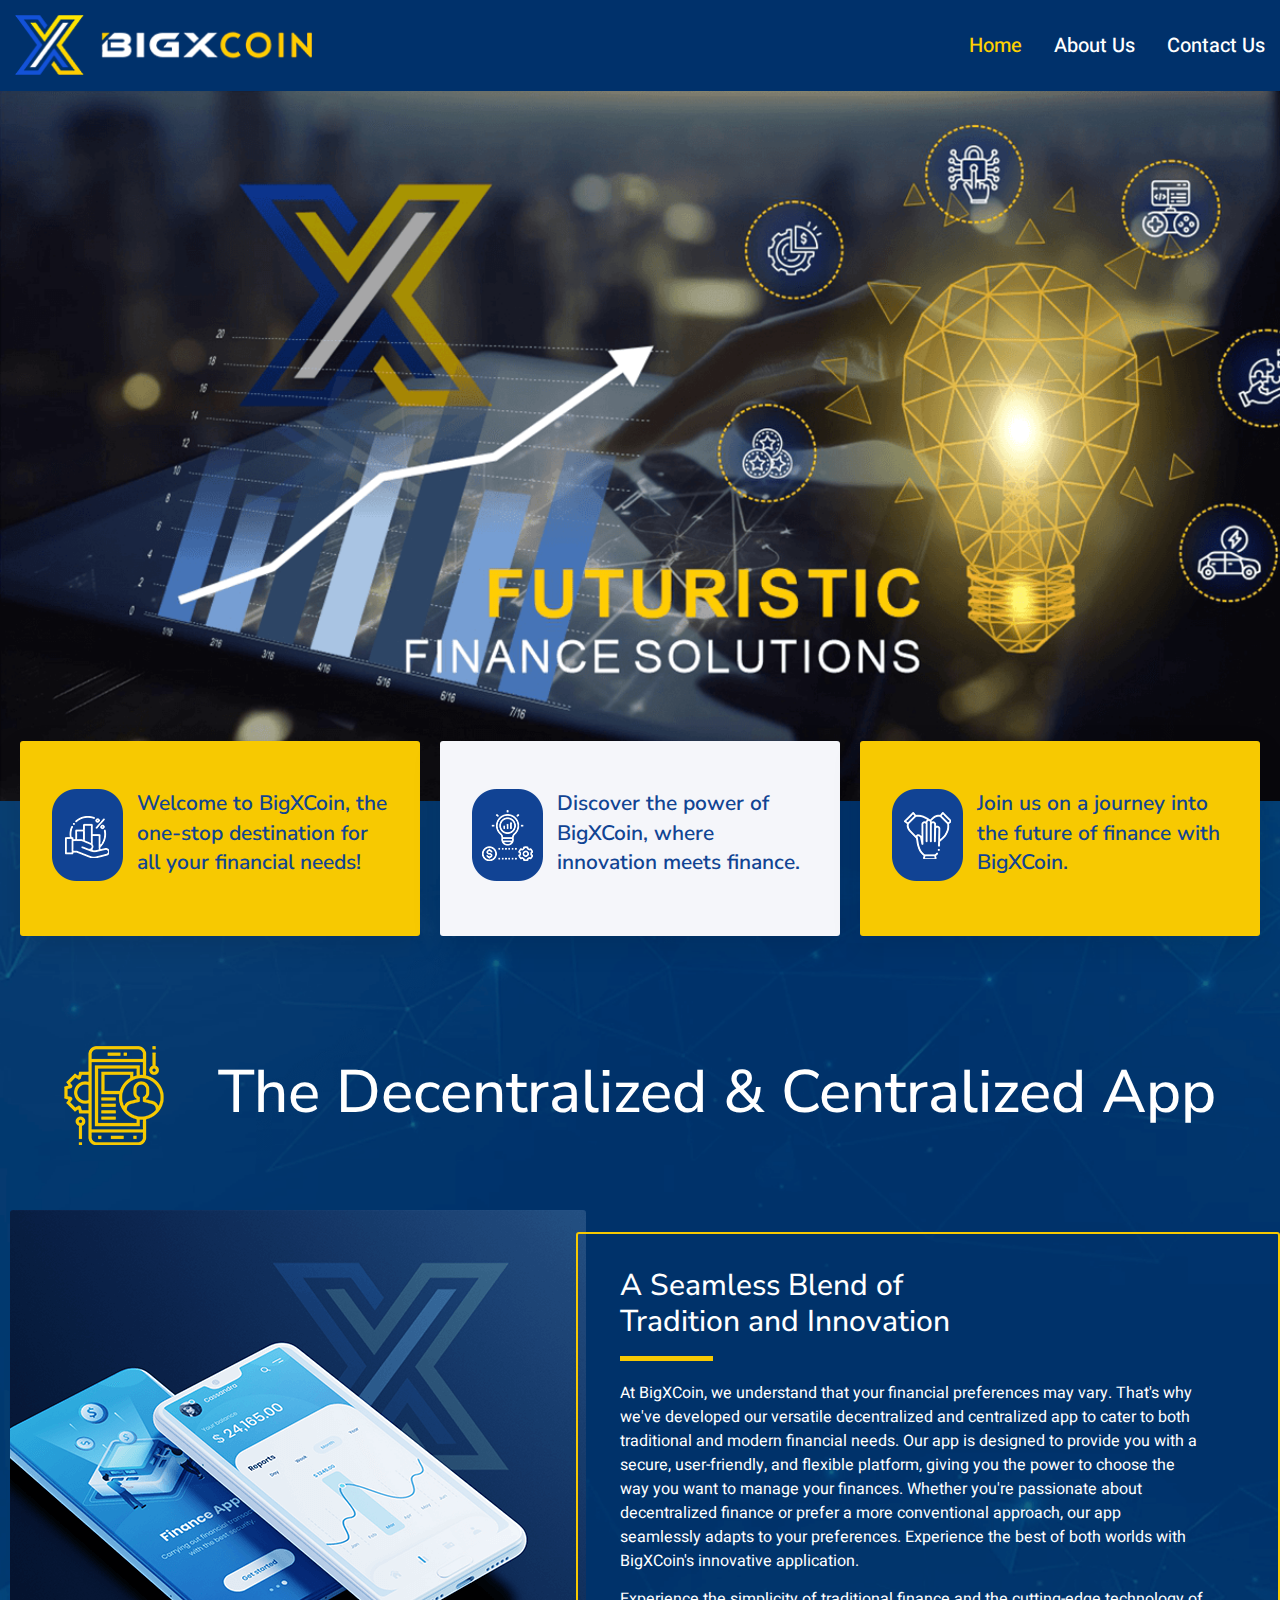
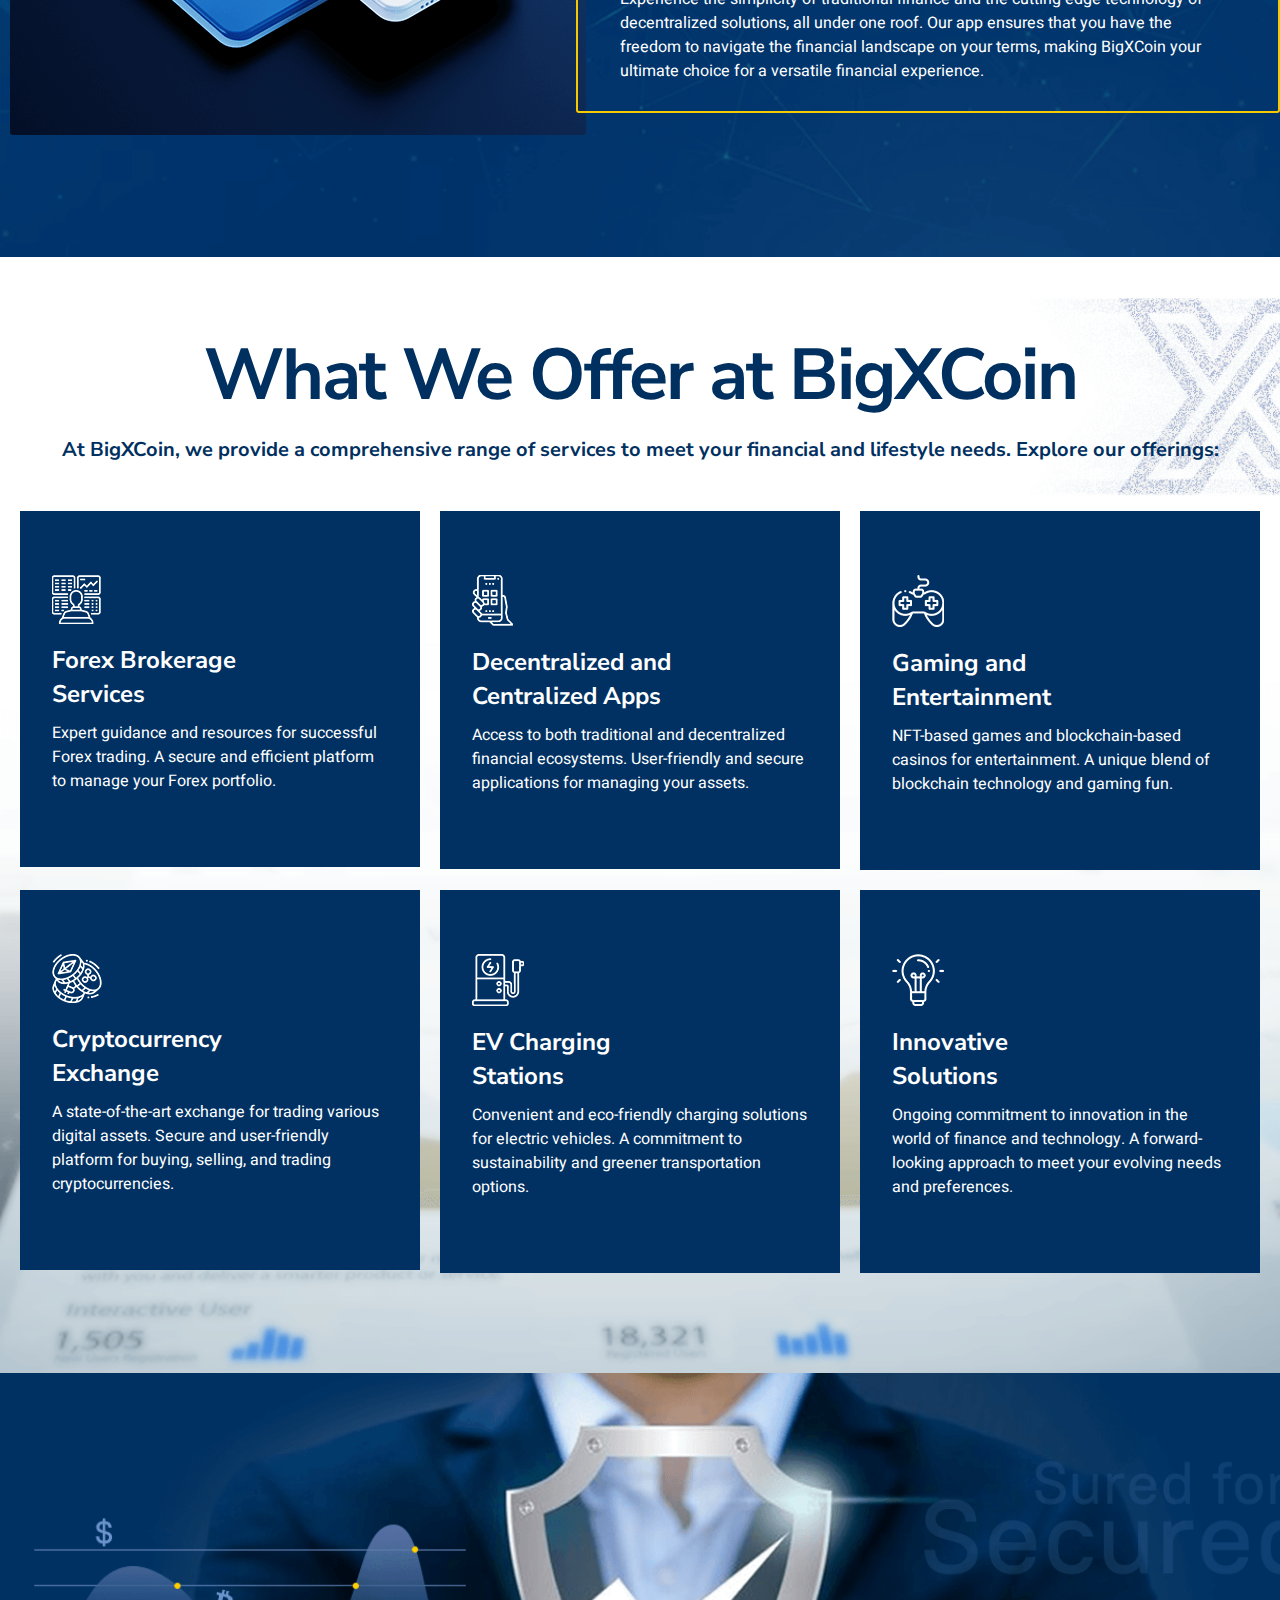
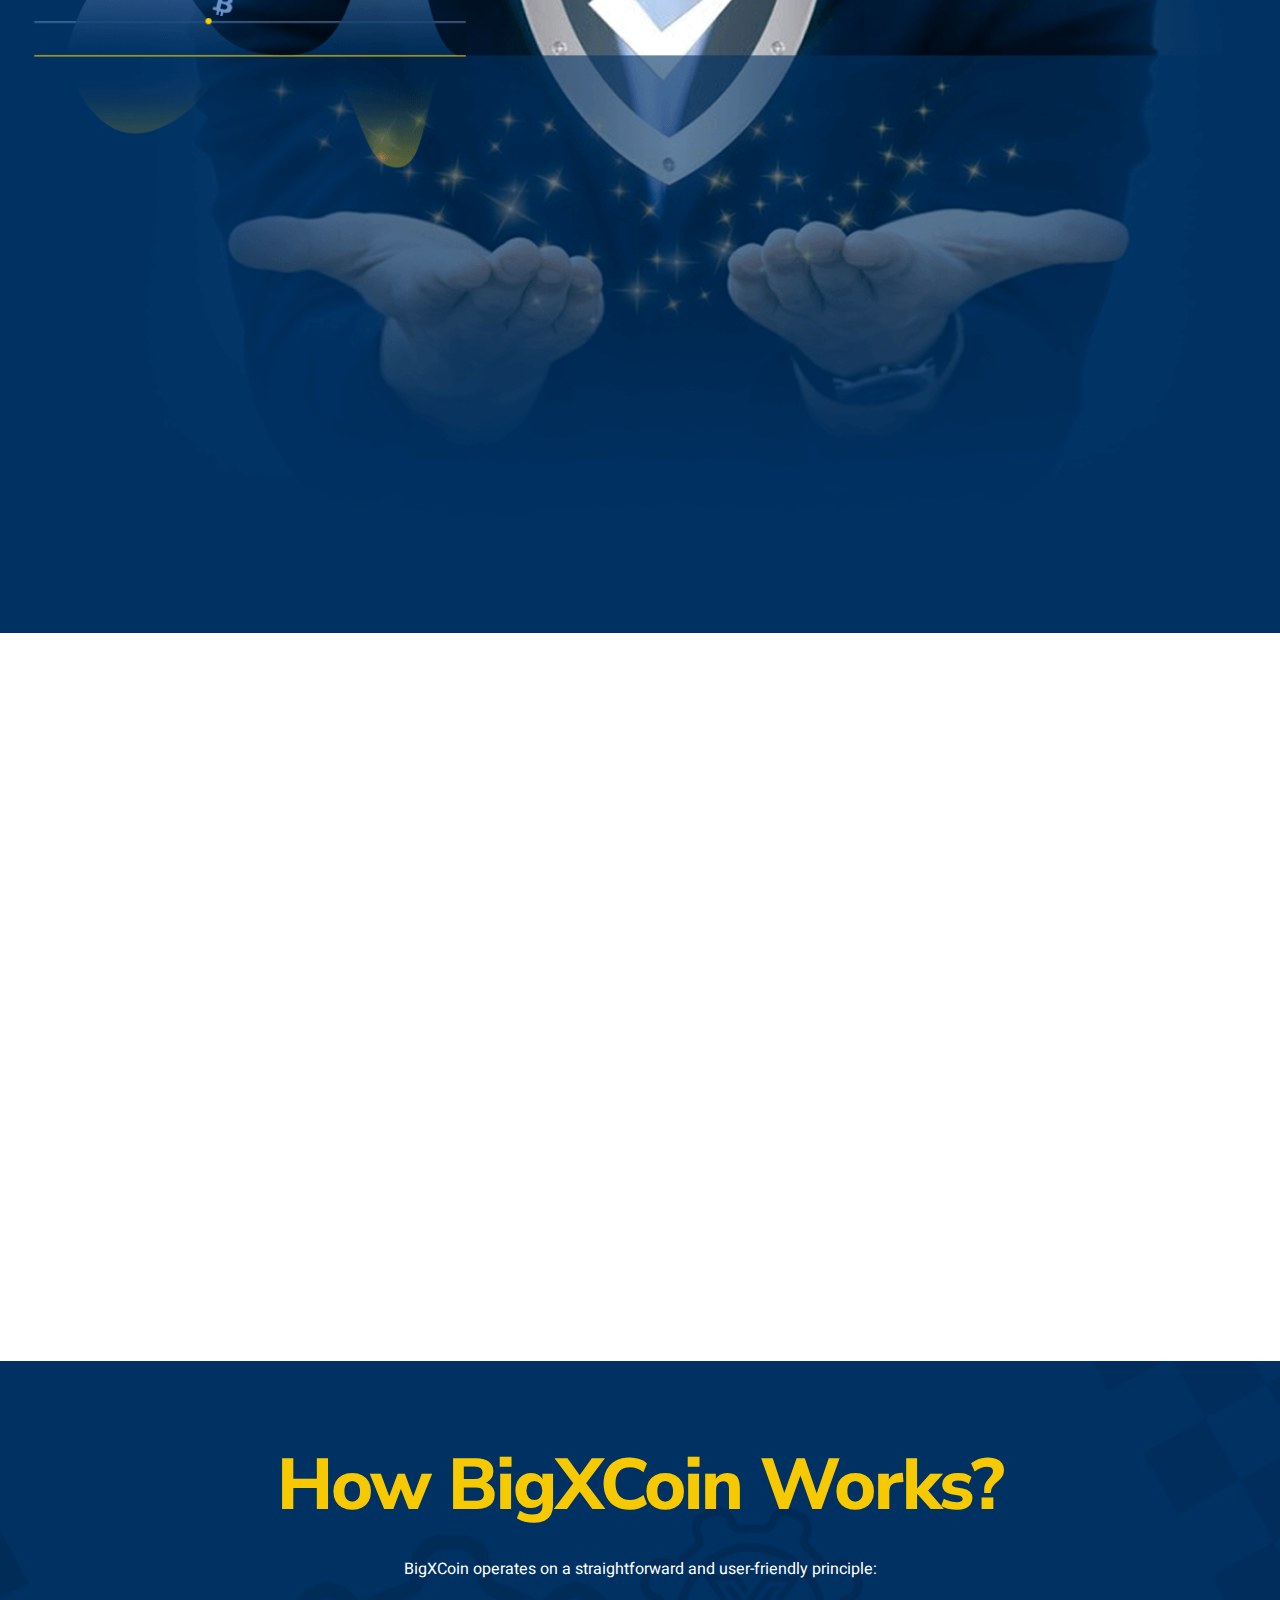
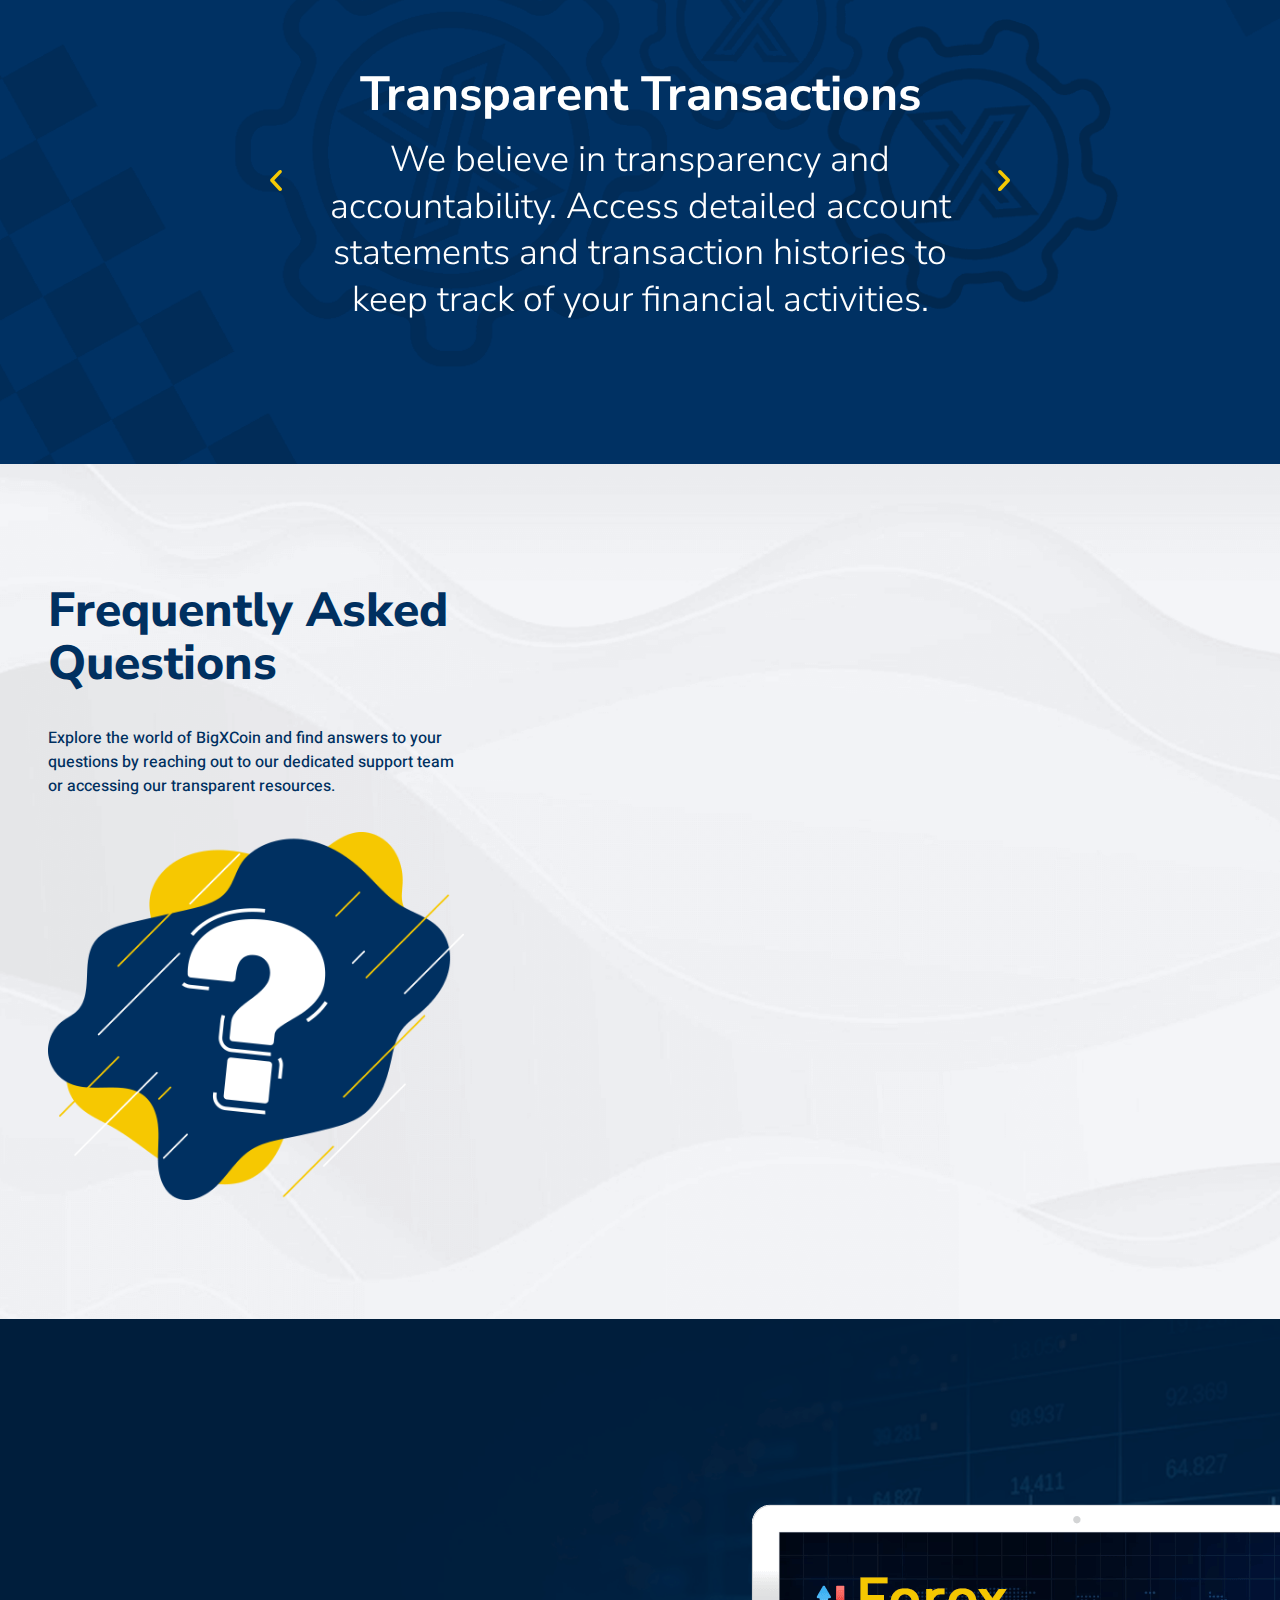
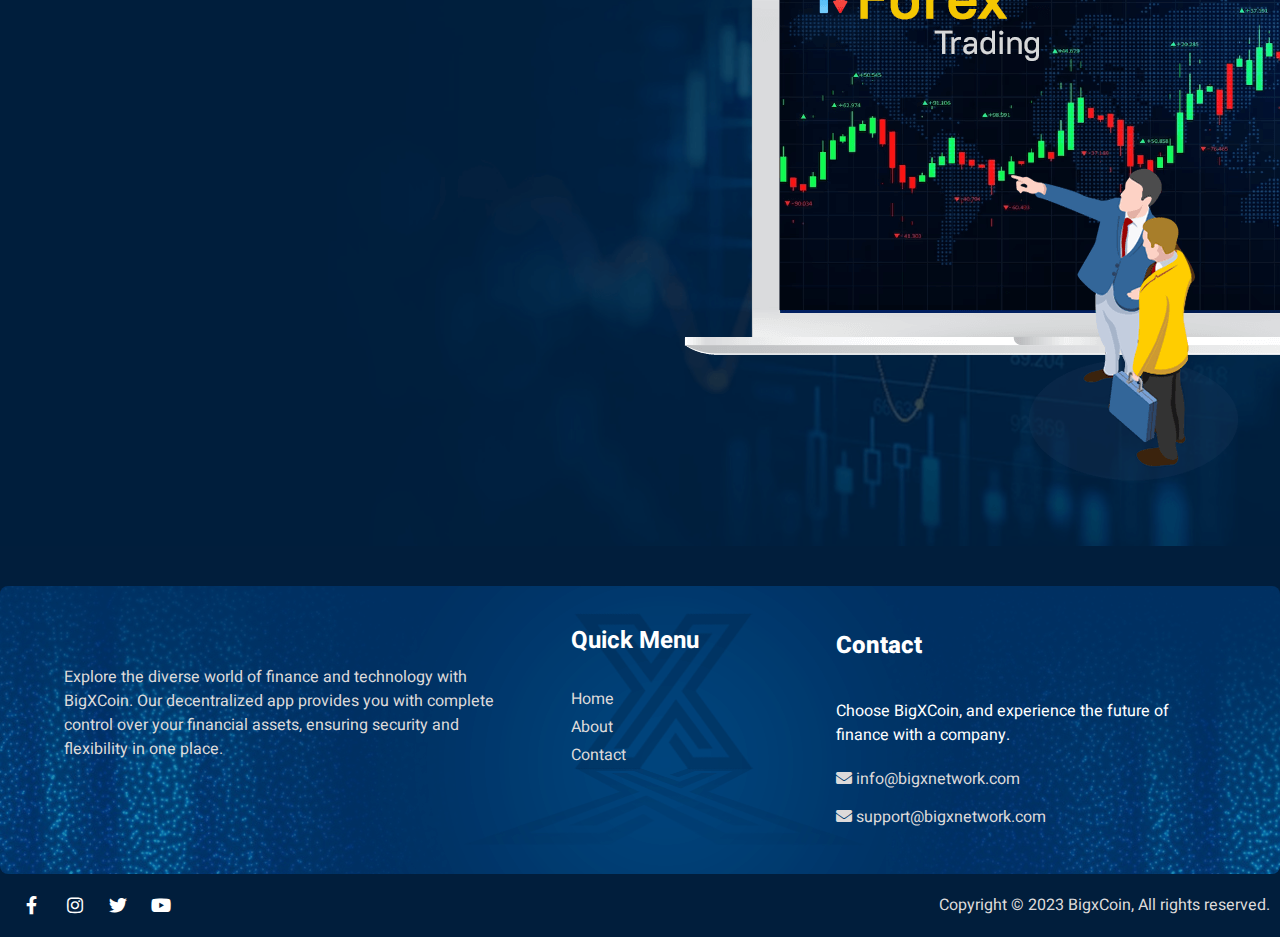
==== index.html @ 830b2a29 "first commit" ====
<!doctype html>
<html lang="en-US">

<meta http-equiv="content-type" content="text/html;charset=UTF-8" />

<head>
	<meta charset="UTF-8">
	<meta name="viewport" content="width=device-width, initial-scale=1">
	<link rel="profile" href="https://gmpg.org/xfn/11">
	<title>Homepage &#8211; BigxCoin</title>
	<meta name='robots' content='max-image-preview:large' />
	<link rel="alternate" type="application/rss+xml" title="BigxCoin &raquo; Feed" href="../../feed/index.html" />
	<link rel="alternate" type="application/rss+xml" title="BigxCoin &raquo; Comments Feed"
		href="../../comments/feed/index.html" />
	<link rel="stylesheet" href="https://cdnjs.cloudflare.com/ajax/libs/font-awesome/6.4.2/css/all.min.css">
	<script type="text/javascript">
		window._wpemojiSettings = { "baseUrl": "https:\/\/s.w.org\/images\/core\/emoji\/14.0.0\/72x72\/", "ext": ".png", "svgUrl": "https:\/\/s.w.org\/images\/core\/emoji\/14.0.0\/svg\/", "svgExt": ".svg", "source": { "concatemoji": "https:\/\/show.moxcreative.com\/virtuozo\/wp-includes\/js\/wp-emoji-release.min.js?ver=6.3.2" } };
		/*! This file is auto-generated */
		!function (i, n) { var o, s, e; function c(e) { try { var t = { supportTests: e, timestamp: (new Date).valueOf() }; sessionStorage.setItem(o, JSON.stringify(t)) } catch (e) { } } function p(e, t, n) { e.clearRect(0, 0, e.canvas.width, e.canvas.height), e.fillText(t, 0, 0); var t = new Uint32Array(e.getImageData(0, 0, e.canvas.width, e.canvas.height).data), r = (e.clearRect(0, 0, e.canvas.width, e.canvas.height), e.fillText(n, 0, 0), new Uint32Array(e.getImageData(0, 0, e.canvas.width, e.canvas.height).data)); return t.every(function (e, t) { return e === r[t] }) } function u(e, t, n) { switch (t) { case "flag": return n(e, "\ud83c\udff3\ufe0f\u200d\u26a7\ufe0f", "\ud83c\udff3\ufe0f\u200b\u26a7\ufe0f") ? !1 : !n(e, "\ud83c\uddfa\ud83c\uddf3", "\ud83c\uddfa\u200b\ud83c\uddf3") && !n(e, "\ud83c\udff4\udb40\udc67\udb40\udc62\udb40\udc65\udb40\udc6e\udb40\udc67\udb40\udc7f", "\ud83c\udff4\u200b\udb40\udc67\u200b\udb40\udc62\u200b\udb40\udc65\u200b\udb40\udc6e\u200b\udb40\udc67\u200b\udb40\udc7f"); case "emoji": return !n(e, "\ud83e\udef1\ud83c\udffb\u200d\ud83e\udef2\ud83c\udfff", "\ud83e\udef1\ud83c\udffb\u200b\ud83e\udef2\ud83c\udfff") }return !1 } function f(e, t, n) { var r = "undefined" != typeof WorkerGlobalScope && self instanceof WorkerGlobalScope ? new OffscreenCanvas(300, 150) : i.createElement("canvas"), a = r.getContext("2d", { willReadFrequently: !0 }), o = (a.textBaseline = "top", a.font = "600 32px Arial", {}); return e.forEach(function (e) { o[e] = t(a, e, n) }), o } function t(e) { var t = i.createElement("script"); t.src = e, t.defer = !0, i.head.appendChild(t) } "undefined" != typeof Promise && (o = "wpEmojiSettingsSupports", s = ["flag", "emoji"], n.supports = { everything: !0, everythingExceptFlag: !0 }, e = new Promise(function (e) { i.addEventListener("DOMContentLoaded", e, { once: !0 }) }), new Promise(function (t) { var n = function () { try { var e = JSON.parse(sessionStorage.getItem(o)); if ("object" == typeof e && "number" == typeof e.timestamp && (new Date).valueOf() < e.timestamp + 604800 && "object" == typeof e.supportTests) return e.supportTests } catch (e) { } return null }(); if (!n) { if ("undefined" != typeof Worker && "undefined" != typeof OffscreenCanvas && "undefined" != typeof URL && URL.createObjectURL && "undefined" != typeof Blob) try { var e = "postMessage(" + f.toString() + "(" + [JSON.stringify(s), u.toString(), p.toString()].join(",") + "));", r = new Blob([e], { type: "text/javascript" }), a = new Worker(URL.createObjectURL(r), { name: "wpTestEmojiSupports" }); return void (a.onmessage = function (e) { c(n = e.data), a.terminate(), t(n) }) } catch (e) { } c(n = f(s, u, p)) } t(n) }).then(function (e) { for (var t in e) n.supports[t] = e[t], n.supports.everything = n.supports.everything && n.supports[t], "flag" !== t && (n.supports.everythingExceptFlag = n.supports.everythingExceptFlag && n.supports[t]); n.supports.everythingExceptFlag = n.supports.everythingExceptFlag && !n.supports.flag, n.DOMReady = !1, n.readyCallback = function () { n.DOMReady = !0 } }).then(function () { return e }).then(function () { var e; n.supports.everything || (n.readyCallback(), (e = n.source || {}).concatemoji ? t(e.concatemoji) : e.wpemoji && e.twemoji && (t(e.twemoji), t(e.wpemoji))) })) }((window, document), window._wpemojiSettings);
	</script>
	<style type="text/css">
		img.wp-smiley,
		img.emoji {
			display: inline !important;
			border: none !important;
			box-shadow: none !important;
			height: 1em !important;
			width: 1em !important;
			margin: 0 0.07em !important;
			vertical-align: -0.1em !important;
			background: none !important;
			padding: 0 !important;
		}
	</style>
	<link rel='stylesheet' id='bdt-uikit-css'
		href='../../wp-content/plugins/bdthemes-element-pack-lite/assets/css/bdt-uikit2916.css?ver=3.13.1'
		type='text/css' media='all' />
	<link rel='stylesheet' id='ep-helper-css'
		href='../../wp-content/plugins/bdthemes-element-pack-lite/assets/css/ep-helper972f.css?ver=5.0.1'
		type='text/css' media='all' />
	<link rel='stylesheet' id='prime-slider-site-css'
		href='../../wp-content/plugins/bdthemes-prime-slider-lite/assets/css/prime-slider-site3c55.css?ver=3.10.3'
		type='text/css' media='all' />
	<link rel='stylesheet' id='premium-addons-css'
		href='../../wp-content/plugins/premium-addons-for-elementor/assets/frontend/min-css/premium-addons.minc85f.css?ver=4.10.11'
		type='text/css' media='all' />
	<link rel='stylesheet' id='wp-block-library-css'
		href='../../wp-includes/css/dist/block-library/style.mine35d.css?ver=6.3.2' type='text/css' media='all' />
	<style id='classic-theme-styles-inline-css' type='text/css'>
		/*! This file is auto-generated */
		.wp-block-button__link {
			color: #fff;
			background-color: #32373c;
			border-radius: 9999px;
			box-shadow: none;
			text-decoration: none;
			padding: calc(.667em + 2px) calc(1.333em + 2px);
			font-size: 1.125em
		}

		.wp-block-file__button {
			background: #32373c;
			color: #fff;
			text-decoration: none
		}
	</style>
	<style id='global-styles-inline-css' type='text/css'>
		body {
			--wp--preset--color--black: #000000;
			--wp--preset--color--cyan-bluish-gray: #abb8c3;
			--wp--preset--color--white: #ffffff;
			--wp--preset--color--pale-pink: #f78da7;
			--wp--preset--color--vivid-red: #cf2e2e;
			--wp--preset--color--luminous-vivid-orange: #ff6900;
			--wp--preset--color--luminous-vivid-amber: #fcb900;
			--wp--preset--color--light-green-cyan: #7bdcb5;
			--wp--preset--color--vivid-green-cyan: #00d084;
			--wp--preset--color--pale-cyan-blue: #8ed1fc;
			--wp--preset--color--vivid-cyan-blue: #0693e3;
			--wp--preset--color--vivid-purple: #9b51e0;
			--wp--preset--gradient--vivid-cyan-blue-to-vivid-purple: linear-gradient(135deg, rgba(6, 147, 227, 1) 0%, rgb(155, 81, 224) 100%);
			--wp--preset--gradient--light-green-cyan-to-vivid-green-cyan: linear-gradient(135deg, rgb(122, 220, 180) 0%, rgb(0, 208, 130) 100%);
			--wp--preset--gradient--luminous-vivid-amber-to-luminous-vivid-orange: linear-gradient(135deg, rgba(252, 185, 0, 1) 0%, rgba(255, 105, 0, 1) 100%);
			--wp--preset--gradient--luminous-vivid-orange-to-vivid-red: linear-gradient(135deg, rgba(255, 105, 0, 1) 0%, rgb(207, 46, 46) 100%);
			--wp--preset--gradient--very-light-gray-to-cyan-bluish-gray: linear-gradient(135deg, rgb(238, 238, 238) 0%, rgb(169, 184, 195) 100%);
			--wp--preset--gradient--cool-to-warm-spectrum: linear-gradient(135deg, rgb(74, 234, 220) 0%, rgb(151, 120, 209) 20%, rgb(207, 42, 186) 40%, rgb(238, 44, 130) 60%, rgb(251, 105, 98) 80%, rgb(254, 248, 76) 100%);
			--wp--preset--gradient--blush-light-purple: linear-gradient(135deg, rgb(255, 206, 236) 0%, rgb(152, 150, 240) 100%);
			--wp--preset--gradient--blush-bordeaux: linear-gradient(135deg, rgb(254, 205, 165) 0%, rgb(254, 45, 45) 50%, rgb(107, 0, 62) 100%);
			--wp--preset--gradient--luminous-dusk: linear-gradient(135deg, rgb(255, 203, 112) 0%, rgb(199, 81, 192) 50%, rgb(65, 88, 208) 100%);
			--wp--preset--gradient--pale-ocean: linear-gradient(135deg, rgb(255, 245, 203) 0%, rgb(182, 227, 212) 50%, rgb(51, 167, 181) 100%);
			--wp--preset--gradient--electric-grass: linear-gradient(135deg, rgb(202, 248, 128) 0%, rgb(113, 206, 126) 100%);
			--wp--preset--gradient--midnight: linear-gradient(135deg, rgb(2, 3, 129) 0%, rgb(40, 116, 252) 100%);
			--wp--preset--font-size--small: 13px;
			--wp--preset--font-size--medium: 20px;
			--wp--preset--font-size--large: 36px;
			--wp--preset--font-size--x-large: 42px;
			--wp--preset--spacing--20: 0.44rem;
			--wp--preset--spacing--30: 0.67rem;
			--wp--preset--spacing--40: 1rem;
			--wp--preset--spacing--50: 1.5rem;
			--wp--preset--spacing--60: 2.25rem;
			--wp--preset--spacing--70: 3.38rem;
			--wp--preset--spacing--80: 5.06rem;
			--wp--preset--shadow--natural: 6px 6px 9px rgba(0, 0, 0, 0.2);
			--wp--preset--shadow--deep: 12px 12px 50px rgba(0, 0, 0, 0.4);
			--wp--preset--shadow--sharp: 6px 6px 0px rgba(0, 0, 0, 0.2);
			--wp--preset--shadow--outlined: 6px 6px 0px -3px rgba(255, 255, 255, 1), 6px 6px rgba(0, 0, 0, 1);
			--wp--preset--shadow--crisp: 6px 6px 0px rgba(0, 0, 0, 1);
		}

		:where(.is-layout-flex) {
			gap: 0.5em;
		}

		:where(.is-layout-grid) {
			gap: 0.5em;
		}

		body .is-layout-flow>.alignleft {
			float: left;
			margin-inline-start: 0;
			margin-inline-end: 2em;
		}

		body .is-layout-flow>.alignright {
			float: right;
			margin-inline-start: 2em;
			margin-inline-end: 0;
		}

		body .is-layout-flow>.aligncenter {
			margin-left: auto !important;
			margin-right: auto !important;
		}

		body .is-layout-constrained>.alignleft {
			float: left;
			margin-inline-start: 0;
			margin-inline-end: 2em;
		}

		body .is-layout-constrained>.alignright {
			float: right;
			margin-inline-start: 2em;
			margin-inline-end: 0;
		}

		body .is-layout-constrained>.aligncenter {
			margin-left: auto !important;
			margin-right: auto !important;
		}

		body .is-layout-constrained> :where(:not(.alignleft):not(.alignright):not(.alignfull)) {
			max-width: var(--wp--style--global--content-size);
			margin-left: auto !important;
			margin-right: auto !important;
		}

		body .is-layout-constrained>.alignwide {
			max-width: var(--wp--style--global--wide-size);
		}

		body .is-layout-flex {
			display: flex;
		}

		body .is-layout-flex {
			flex-wrap: wrap;
			align-items: center;
		}

		body .is-layout-flex>* {
			margin: 0;
		}

		body .is-layout-grid {
			display: grid;
		}

		body .is-layout-grid>* {
			margin: 0;
		}

		:where(.wp-block-columns.is-layout-flex) {
			gap: 2em;
		}

		:where(.wp-block-columns.is-layout-grid) {
			gap: 2em;
		}

		:where(.wp-block-post-template.is-layout-flex) {
			gap: 1.25em;
		}

		:where(.wp-block-post-template.is-layout-grid) {
			gap: 1.25em;
		}

		.has-black-color {
			color: var(--wp--preset--color--black) !important;
		}

		.has-cyan-bluish-gray-color {
			color: var(--wp--preset--color--cyan-bluish-gray) !important;
		}

		.has-white-color {
			color: var(--wp--preset--color--white) !important;
		}

		.has-pale-pink-color {
			color: var(--wp--preset--color--pale-pink) !important;
		}

		.has-vivid-red-color {
			color: var(--wp--preset--color--vivid-red) !important;
		}

		.has-luminous-vivid-orange-color {
			color: var(--wp--preset--color--luminous-vivid-orange) !important;
		}

		.has-luminous-vivid-amber-color {
			color: var(--wp--preset--color--luminous-vivid-amber) !important;
		}

		.has-light-green-cyan-color {
			color: var(--wp--preset--color--light-green-cyan) !important;
		}

		.has-vivid-green-cyan-color {
			color: var(--wp--preset--color--vivid-green-cyan) !important;
		}

		.has-pale-cyan-blue-color {
			color: var(--wp--preset--color--pale-cyan-blue) !important;
		}

		.has-vivid-cyan-blue-color {
			color: var(--wp--preset--color--vivid-cyan-blue) !important;
		}

		.has-vivid-purple-color {
			color: var(--wp--preset--color--vivid-purple) !important;
		}

		.has-black-background-color {
			background-color: var(--wp--preset--color--black) !important;
		}

		.has-cyan-bluish-gray-background-color {
			background-color: var(--wp--preset--color--cyan-bluish-gray) !important;
		}

		.has-white-background-color {
			background-color: var(--wp--preset--color--white) !important;
		}

		.has-pale-pink-background-color {
			background-color: var(--wp--preset--color--pale-pink) !important;
		}

		.has-vivid-red-background-color {
			background-color: var(--wp--preset--color--vivid-red) !important;
		}

		.has-luminous-vivid-orange-background-color {
			background-color: var(--wp--preset--color--luminous-vivid-orange) !important;
		}

		.has-luminous-vivid-amber-background-color {
			background-color: var(--wp--preset--color--luminous-vivid-amber) !important;
		}

		.has-light-green-cyan-background-color {
			background-color: var(--wp--preset--color--light-green-cyan) !important;
		}

		.has-vivid-green-cyan-background-color {
			background-color: var(--wp--preset--color--vivid-green-cyan) !important;
		}

		.has-pale-cyan-blue-background-color {
			background-color: var(--wp--preset--color--pale-cyan-blue) !important;
		}

		.has-vivid-cyan-blue-background-color {
			background-color: var(--wp--preset--color--vivid-cyan-blue) !important;
		}

		.has-vivid-purple-background-color {
			background-color: var(--wp--preset--color--vivid-purple) !important;
		}

		.has-black-border-color {
			border-color: var(--wp--preset--color--black) !important;
		}

		.has-cyan-bluish-gray-border-color {
			border-color: var(--wp--preset--color--cyan-bluish-gray) !important;
		}

		.has-white-border-color {
			border-color: var(--wp--preset--color--white) !important;
		}

		.has-pale-pink-border-color {
			border-color: var(--wp--preset--color--pale-pink) !important;
		}

		.has-vivid-red-border-color {
			border-color: var(--wp--preset--color--vivid-red) !important;
		}

		.has-luminous-vivid-orange-border-color {
			border-color: var(--wp--preset--color--luminous-vivid-orange) !important;
		}

		.has-luminous-vivid-amber-border-color {
			border-color: var(--wp--preset--color--luminous-vivid-amber) !important;
		}

		.has-light-green-cyan-border-color {
			border-color: var(--wp--preset--color--light-green-cyan) !important;
		}

		.has-vivid-green-cyan-border-color {
			border-color: var(--wp--preset--color--vivid-green-cyan) !important;
		}

		.has-pale-cyan-blue-border-color {
			border-color: var(--wp--preset--color--pale-cyan-blue) !important;
		}

		.has-vivid-cyan-blue-border-color {
			border-color: var(--wp--preset--color--vivid-cyan-blue) !important;
		}

		.has-vivid-purple-border-color {
			border-color: var(--wp--preset--color--vivid-purple) !important;
		}

		.has-vivid-cyan-blue-to-vivid-purple-gradient-background {
			background: var(--wp--preset--gradient--vivid-cyan-blue-to-vivid-purple) !important;
		}

		.has-light-green-cyan-to-vivid-green-cyan-gradient-background {
			background: var(--wp--preset--gradient--light-green-cyan-to-vivid-green-cyan) !important;
		}

		.has-luminous-vivid-amber-to-luminous-vivid-orange-gradient-background {
			background: var(--wp--preset--gradient--luminous-vivid-amber-to-luminous-vivid-orange) !important;
		}

		.has-luminous-vivid-orange-to-vivid-red-gradient-background {
			background: var(--wp--preset--gradient--luminous-vivid-orange-to-vivid-red) !important;
		}

		.has-very-light-gray-to-cyan-bluish-gray-gradient-background {
			background: var(--wp--preset--gradient--very-light-gray-to-cyan-bluish-gray) !important;
		}

		.has-cool-to-warm-spectrum-gradient-background {
			background: var(--wp--preset--gradient--cool-to-warm-spectrum) !important;
		}

		.has-blush-light-purple-gradient-background {
			background: var(--wp--preset--gradient--blush-light-purple) !important;
		}

		.has-blush-bordeaux-gradient-background {
			background: var(--wp--preset--gradient--blush-bordeaux) !important;
		}

		.has-luminous-dusk-gradient-background {
			background: var(--wp--preset--gradient--luminous-dusk) !important;
		}

		.has-pale-ocean-gradient-background {
			background: var(--wp--preset--gradient--pale-ocean) !important;
		}

		.has-electric-grass-gradient-background {
			background: var(--wp--preset--gradient--electric-grass) !important;
		}

		.has-midnight-gradient-background {
			background: var(--wp--preset--gradient--midnight) !important;
		}

		.has-small-font-size {
			font-size: var(--wp--preset--font-size--small) !important;
		}

		.has-medium-font-size {
			font-size: var(--wp--preset--font-size--medium) !important;
		}

		.has-large-font-size {
			font-size: var(--wp--preset--font-size--large) !important;
		}

		.has-x-large-font-size {
			font-size: var(--wp--preset--font-size--x-large) !important;
		}

		.wp-block-navigation a:where(:not(.wp-element-button)) {
			color: inherit;
		}

		:where(.wp-block-post-template.is-layout-flex) {
			gap: 1.25em;
		}

		:where(.wp-block-post-template.is-layout-grid) {
			gap: 1.25em;
		}

		:where(.wp-block-columns.is-layout-flex) {
			gap: 2em;
		}

		:where(.wp-block-columns.is-layout-grid) {
			gap: 2em;
		}

		.wp-block-pullquote {
			font-size: 1.5em;
			line-height: 1.6;
		}
	</style>
	<link rel='stylesheet' id='template-kit-export-css'
		href='../../wp-content/plugins/template-kit-export/public/assets/css/template-kit-export-public.min365c.css?ver=1.0.21'
		type='text/css' media='all' />
	<link rel='stylesheet' id='qi-addons-for-elementor-grid-style-css'
		href='../../wp-content/plugins/qi-addons-for-elementor/assets/css/grid.mine35d.css?ver=6.3.2' type='text/css'
		media='all' />
	<link rel='stylesheet' id='qi-addons-for-elementor-helper-parts-style-css'
		href='../../wp-content/plugins/qi-addons-for-elementor/assets/css/helper-parts.mine35d.css?ver=6.3.2'
		type='text/css' media='all' />
	<link rel='stylesheet' id='qi-addons-for-elementor-style-css'
		href='../../wp-content/plugins/qi-addons-for-elementor/assets/css/main.mine35d.css?ver=6.3.2' type='text/css'
		media='all' />
	<link rel='stylesheet' id='hello-elementor-css'
		href='../../wp-content/themes/hello-elementor/style.min0875.css?ver=2.5.0' type='text/css' media='all' />
	<link rel='stylesheet' id='hello-elementor-theme-style-css'
		href='../../wp-content/themes/hello-elementor/theme.min0875.css?ver=2.5.0' type='text/css' media='all' />
	<link rel='stylesheet' id='elementor-frontend-css'
		href='../../wp-content/plugins/elementor/assets/css/frontend-lite.min6319.css?ver=3.15.2' type='text/css'
		media='all' />
	<link rel='stylesheet' id='elementor-post-19-css'
		href='../../wp-content/uploads/sites/14/elementor/css/post-19d7a5.css?ver=1691699110' type='text/css'
		media='all' />
	<link rel='stylesheet' id='elementor-icons-css'
		href='../../wp-content/plugins/elementor/assets/lib/eicons/css/elementor-icons.mind618.css?ver=5.21.0'
		type='text/css' media='all' />
	<link rel='stylesheet' id='swiper-css'
		href='../../wp-content/plugins/elementor/assets/lib/swiper/css/swiper.min48f5.css?ver=5.3.6' type='text/css'
		media='all' />
	<link rel='stylesheet' id='elementor-pro-css'
		href='../../wp-content/plugins/elementor-pro/assets/css/frontend-lite.min5829.css?ver=3.15.1' type='text/css'
		media='all' />
	<link rel='stylesheet' id='elementor-post-583-css'
		href='../../wp-content/uploads/sites/14/elementor/css/post-5837c00.css?ver=1691694490' type='text/css'
		media='all' />
	<link rel='stylesheet' id='elementor-post-33-css'
		href='../../wp-content/uploads/sites/14/elementor/css/post-337c00.css?ver=1691694490' type='text/css'
		media='all' />
	<link rel='stylesheet' id='elementor-post-51-css'
		href='../../wp-content/uploads/sites/14/elementor/css/post-514cf5.css?ver=1691694491' type='text/css'
		media='all' />
	<link rel='stylesheet' id='elementor-icons-ekiticons-css'
		href='../../wp-content/plugins/elementskit-lite/modules/elementskit-icon-pack/assets/css/ekiticons6e0e.css?ver=3.0.0'
		type='text/css' media='all' />
	<link rel='stylesheet' id='ekit-widget-styles-css'
		href='../../wp-content/plugins/elementskit-lite/widgets/init/assets/css/widget-styles6e0e.css?ver=3.0.0'
		type='text/css' media='all' />
	<link rel='stylesheet' id='ekit-responsive-css'
		href='../../wp-content/plugins/elementskit-lite/widgets/init/assets/css/responsive6e0e.css?ver=3.0.0'
		type='text/css' media='all' />
	<link rel='stylesheet' id='eael-general-css'
		href='../../wp-content/plugins/essential-addons-for-elementor-lite/assets/front-end/css/view/general.mind552.css?ver=5.8.12'
		type='text/css' media='all' />
	<link rel='stylesheet' id='google-fonts-1-css'
		href='https://fonts.googleapis.com/css?family=Roboto%3A100%2C100italic%2C200%2C200italic%2C300%2C300italic%2C400%2C400italic%2C500%2C500italic%2C600%2C600italic%2C700%2C700italic%2C800%2C800italic%2C900%2C900italic%7CRoboto+Slab%3A100%2C100italic%2C200%2C200italic%2C300%2C300italic%2C400%2C400italic%2C500%2C500italic%2C600%2C600italic%2C700%2C700italic%2C800%2C800italic%2C900%2C900italic%7CHeebo%3A100%2C100italic%2C200%2C200italic%2C300%2C300italic%2C400%2C400italic%2C500%2C500italic%2C600%2C600italic%2C700%2C700italic%2C800%2C800italic%2C900%2C900italic%7CNunito+Sans%3A100%2C100italic%2C200%2C200italic%2C300%2C300italic%2C400%2C400italic%2C500%2C500italic%2C600%2C600italic%2C700%2C700italic%2C800%2C800italic%2C900%2C900italic&amp;display=auto&amp;ver=6.3.2'
		type='text/css' media='all' />
	<link rel='stylesheet' id='elementor-icons-shared-0-css'
		href='../../wp-content/plugins/elementor/assets/lib/font-awesome/css/fontawesome.min52d5.css?ver=5.15.3'
		type='text/css' media='all' />
	<link rel='stylesheet' id='elementor-icons-fa-solid-css'
		href='../../wp-content/plugins/elementor/assets/lib/font-awesome/css/solid.min52d5.css?ver=5.15.3'
		type='text/css' media='all' />
	<link rel='stylesheet' id='elementor-icons-fa-brands-css'
		href='../../wp-content/plugins/elementor/assets/lib/font-awesome/css/brands.min52d5.css?ver=5.15.3'
		type='text/css' media='all' />
	<link rel='stylesheet' id='elementor-icons-fa-regular-css'
		href='../../wp-content/plugins/elementor/assets/lib/font-awesome/css/regular.min52d5.css?ver=5.15.3'
		type='text/css' media='all' />
	<link rel="preconnect" href="https://fonts.gstatic.com/" crossorigin>
	<script type='text/javascript' src='../../wp-includes/js/jquery/jquery.min3088.js?ver=3.7.0'
		id='jquery-core-js'></script>
	<script type='text/javascript' src='../../wp-includes/js/jquery/jquery-migrate.min5589.js?ver=3.4.1'
		id='jquery-migrate-js'></script>
	<script type='text/javascript'
		src='../../wp-content/plugins/template-kit-export/public/assets/js/template-kit-export-public.min365c.js?ver=1.0.21'
		id='template-kit-export-js'></script>
	<link rel="https://api.w.org/" href="../../wp-json/index.html" />
	<link rel="EditURI" type="application/rsd+xml" title="RSD" href="../../xmlrpc0db0.php?rsd" />
	<meta name="generator" content="WordPress 6.3.2" />
	<link rel="canonical" href="index.html" />
	<link rel='shortlink' href='../../index61a9.html?p=583' />
	<link rel="alternate" type="application/json+oembed"
		href="../../wp-json/oembed/1.0/embed1e1b.json?url=https%3A%2F%2Fshow.moxcreative.com%2Fvirtuozo%2Ftemplate-kit%2Fhomepage%2F" />
	<link rel="alternate" type="text/xml+oembed"
		href="../../wp-json/oembed/1.0/embedf457?url=https%3A%2F%2Fshow.moxcreative.com%2Fvirtuozo%2Ftemplate-kit%2Fhomepage%2F&amp;format=xml" />
	<meta name="generator"
		content="Elementor 3.15.2; features: e_dom_optimization, e_optimized_assets_loading, e_optimized_css_loading, additional_custom_breakpoints; settings: css_print_method-external, google_font-enabled, font_display-auto">
</head>

<body
	class="envato_tk_templates-template envato_tk_templates-template-elementor_header_footer single single-envato_tk_templates postid-583 qodef-qi--no-touch qi-addons-for-elementor-1.6.3 elementor-default elementor-template-full-width elementor-kit-19 elementor-page elementor-page-583">

	<div data-elementor-type="header" data-elementor-id="33" class="elementor elementor-33 elementor-location-header"
		data-elementor-post-type="elementor_library">
		<section
			class="elementor-section elementor-top-section elementor-element elementor-element-394a1f2 elementor-section-content-middle elementor-section-boxed elementor-section-height-default elementor-section-height-default"
			data-id="394a1f2" data-element_type="section"
			data-settings="{&quot;background_background&quot;:&quot;classic&quot;}">
			<div class="elementor-container elementor-column-gap-default">
				<div class="elementor-column elementor-col-33 elementor-top-column elementor-element elementor-element-21cadd1"
					data-id="21cadd1" data-element_type="column">
					<div class="elementor-widget-wrap elementor-element-populated">
						<section
							class="elementor-section elementor-inner-section elementor-element elementor-element-4a1ec9a elementor-reverse-tablet elementor-reverse-mobile elementor-section-boxed elementor-section-height-default elementor-section-height-default"
							data-id="4a1ec9a" data-element_type="section">
							<div class="elementor-container elementor-column-gap-default">
								<div class="elementor-column elementor-col-50 elementor-inner-column elementor-element elementor-element-d877517"
									data-id="d877517" data-element_type="column">
									<div class="elementor-widget-wrap elementor-element-populated">
										<div class="elementor-element elementor-element-14070be elementor-widget elementor-widget-image"
											data-id="14070be" data-element_type="widget"
											data-widget_type="image.default">
											<div class="elementor-widget-container">
												<style>
													.elementor-widget-image {
														text-align: center
													}

													.elementor-widget-image a {
														display: inline-block
													}

													.elementor-widget-image a img[src$=".svg"] {
														width: 48px
													}

													.elementor-widget-image img {
														vertical-align: middle;
														display: inline-block
													}
												</style> <a href="index.html">
													<img src="images/Home/00Navbar/HeaderLogo.png" title="logo_BigxCoin"
														alt="logo_BigxCoin" loading="lazy" /> </a>
											</div>
										</div>
									</div>
								</div>
								<div class="elementor-column elementor-col-50 elementor-inner-column elementor-element elementor-element-7f30b3d"
									data-id="7f30b3d" data-element_type="column">
									<div class="elementor-widget-wrap elementor-element-populated">
										<div class="elementor-element elementor-element-cccf079 elementor-nav-menu__align-center elementor-nav-menu--stretch elementor-nav-menu--dropdown-tablet elementor-nav-menu__text-align-aside elementor-nav-menu--toggle elementor-nav-menu--burger elementor-widget elementor-widget-nav-menu"
											data-id="cccf079" data-element_type="widget"
											data-settings="{&quot;submenu_icon&quot;:{&quot;value&quot;:&quot;&lt;i class=\&quot;fas fa-chevron-down\&quot;&gt;&lt;\/i&gt;&quot;,&quot;library&quot;:&quot;fa-solid&quot;},&quot;full_width&quot;:&quot;stretch&quot;,&quot;layout&quot;:&quot;horizontal&quot;,&quot;toggle&quot;:&quot;burger&quot;}"
											data-widget_type="nav-menu.default">
											<div class="elementor-widget-container">
												<link rel="stylesheet"
													href="../../wp-content/plugins/elementor-pro/assets/css/widget-nav-menu.min.css">
												<nav
													class="elementor-nav-menu--main elementor-nav-menu__container elementor-nav-menu--layout-horizontal e--pointer-none">
													<ul id="menu-1-cccf079" class="elementor-nav-menu">
														<li
															class="menu-item menu-item-type-custom menu-item-object-custom current-menu-item menu-item-5">
															<a href="index.html" aria-current="page"
																class="elementor-item elementor-item-active">Home</a>
														</li>
														<li
															class="menu-item menu-item-type-custom menu-item-object-custom menu-item-6">
															<a href="./about-us/index.html" class="elementor-item">About
																Us</a>
														</li>
														<!-- <li
															class="menu-item menu-item-type-custom menu-item-object-custom menu-item-has-children menu-item-8">
															<a href="../services/index.html"
																class="elementor-item">Service</a>
															<ul class="sub-menu elementor-nav-menu--dropdown">
																<li
																	class="menu-item menu-item-type-custom menu-item-object-custom menu-item-9">
																	<a href="../single-service/index.html"
																		class="elementor-sub-item">Single Service</a>
																</li>
																<li
																	class="menu-item menu-item-type-custom menu-item-object-custom menu-item-11">
																	<a href="../pricing-plan/index.html"
																		class="elementor-sub-item">Pricing Plan</a>
																</li>
															</ul>
														</li>
														<li
															class="menu-item menu-item-type-custom menu-item-object-custom menu-item-10">
															<a href="../faq/index.html" class="elementor-item">FAQ</a>
														</li> -->
														<li
															class="menu-item menu-item-type-custom menu-item-object-custom menu-item-12">
															<a href="./contact-us/index.html"
																class="elementor-item">Contact Us</a>
														</li>
														<!-- <li
															class="menu-item menu-item-type-custom menu-item-object-custom menu-item-has-children menu-item-17">
															<a href="#"
																class="elementor-item elementor-item-anchor">Page</a>
															<ul class="sub-menu elementor-nav-menu--dropdown">
																<li
																	class="menu-item menu-item-type-custom menu-item-object-custom menu-item-7">
																	<a href="../our-team/index.html"
																		class="elementor-sub-item">Team</a>
																</li>
																<li
																	class="menu-item menu-item-type-custom menu-item-object-custom menu-item-16">
																	<a href="../login-page/index.html"
																		class="elementor-sub-item">Login Page</a>
																</li>
																<li
																	class="menu-item menu-item-type-custom menu-item-object-custom menu-item-15">
																	<a href="../../index5233.html?elementor_library=virtuozo-v1-error-404"
																		class="elementor-sub-item">Error 404</a>
																</li>
																<li
																	class="menu-item menu-item-type-custom menu-item-object-custom menu-item-13">
																	<a href="../../index80ed.html?elementor_library=virtuozo-v1-archive"
																		class="elementor-sub-item">Blog</a>
																</li>
																<li
																	class="menu-item menu-item-type-custom menu-item-object-custom menu-item-14">
																	<a href="../../2021/11/07/how-to-become-a-virtual-assistant/index.html"
																		class="elementor-sub-item">Single Post</a>
																</li>
															</ul>
														</li> -->
													</ul>
												</nav>
												<div class="elementor-menu-toggle" role="button" tabindex="0"
													aria-label="Menu Toggle" aria-expanded="false">
													<i aria-hidden="true" role="presentation"
														class="elementor-menu-toggle__icon--open eicon-menu-bar"></i><i
														aria-hidden="true" role="presentation"
														class="elementor-menu-toggle__icon--close eicon-close"></i>
													<span class="elementor-screen-only">Menu</span>
												</div>
												<nav class="elementor-nav-menu--dropdown elementor-nav-menu__container"
													aria-hidden="true">
													<ul id="menu-2-cccf079" class="elementor-nav-menu">
														<li
															class="menu-item menu-item-type-custom menu-item-object-custom current-menu-item menu-item-5">
															<a href="index.html" aria-current="page"
																class="elementor-item elementor-item-active"
																tabindex="-1">Home</a>
														</li>
														<li
															class="menu-item menu-item-type-custom menu-item-object-custom menu-item-6">
															<a href="./about-us/index.html" class="elementor-item"
																tabindex="-1">About Us</a>
														</li>
														<!-- <li
															class="menu-item menu-item-type-custom menu-item-object-custom menu-item-has-children menu-item-8">
															<a href="../services/index.html" class="elementor-item"
																tabindex="-1">Service</a>
															<ul class="sub-menu elementor-nav-menu--dropdown">
																<li
																	class="menu-item menu-item-type-custom menu-item-object-custom menu-item-9">
																	<a href="../single-service/index.html"
																		class="elementor-sub-item" tabindex="-1">Single
																		Service</a>
																</li>
																<li
																	class="menu-item menu-item-type-custom menu-item-object-custom menu-item-11">
																	<a href="../pricing-plan/index.html"
																		class="elementor-sub-item" tabindex="-1">Pricing
																		Plan</a>
																</li>
															</ul>
														</li>
														<li
															class="menu-item menu-item-type-custom menu-item-object-custom menu-item-10">
															<a href="../faq/index.html" class="elementor-item"
																tabindex="-1">FAQ</a>
														</li> -->
														<li
															class="menu-item menu-item-type-custom menu-item-object-custom menu-item-12">
															<a href="./contact-us/index.html" class="elementor-item"
																tabindex="-1">Contact Us</a>
														</li>
														<!-- <li
															class="menu-item menu-item-type-custom menu-item-object-custom menu-item-has-children menu-item-17">
															<a href="#" class="elementor-item elementor-item-anchor"
																tabindex="-1">Page</a>
															<ul class="sub-menu elementor-nav-menu--dropdown">
																<li
																	class="menu-item menu-item-type-custom menu-item-object-custom menu-item-7">
																	<a href="../our-team/index.html"
																		class="elementor-sub-item"
																		tabindex="-1">Team</a>
																</li>
																<li
																	class="menu-item menu-item-type-custom menu-item-object-custom menu-item-16">
																	<a href="../login-page/index.html"
																		class="elementor-sub-item" tabindex="-1">Login
																		Page</a>
																</li>
																<li
																	class="menu-item menu-item-type-custom menu-item-object-custom menu-item-15">
																	<a href="../../index5233.html?elementor_library=virtuozo-v1-error-404"
																		class="elementor-sub-item" tabindex="-1">Error
																		404</a>
																</li>
																<li
																	class="menu-item menu-item-type-custom menu-item-object-custom menu-item-13">
																	<a href="../../index80ed.html?elementor_library=virtuozo-v1-archive"
																		class="elementor-sub-item"
																		tabindex="-1">Blog</a>
																</li>
																<li
																	class="menu-item menu-item-type-custom menu-item-object-custom menu-item-14">
																	<a href="../../2021/11/07/how-to-become-a-virtual-assistant/index.html"
																		class="elementor-sub-item" tabindex="-1">Single
																		Post</a>
																</li>
															</ul>
														</li> -->
													</ul>
												</nav>
											</div>
										</div>
									</div>
								</div>
							</div>
						</section>
					</div>
				</div>
				<!-- <div class="elementor-column elementor-col-33 elementor-top-column elementor-element elementor-element-9fd8250 elementor-hidden-mobile"
					data-id="9fd8250" data-element_type="column">
					<div class="elementor-widget-wrap elementor-element-populated">
						<div class="elementor-element elementor-element-644ea4a elementor-tablet-align-center elementor-icon-list--layout-traditional elementor-list-item-link-full_width elementor-widget elementor-widget-icon-list"
							data-id="644ea4a" data-element_type="widget" data-widget_type="icon-list.default">
							<div class="elementor-widget-container">
								<link rel="stylesheet"
									href="../../wp-content/plugins/elementor/assets/css/widget-icon-list.min.css">
								<ul class="elementor-icon-list-items">
									<li class="elementor-icon-list-item">
										<span class="elementor-icon-list-icon">
											<i aria-hidden="true" class="icon icon-phone1"></i> </span>
										<span class="elementor-icon-list-text">+(62)21 2002-2012</span>
									</li>
								</ul>
							</div>
						</div>
					</div>
				</div>
				<div class="elementor-column elementor-col-33 elementor-top-column elementor-element elementor-element-2c49dd2 elementor-hidden-mobile"
					data-id="2c49dd2" data-element_type="column">
					<div class="elementor-widget-wrap elementor-element-populated">
						<div class="elementor-element elementor-element-b98e39b elementor-align-right elementor-widget elementor-widget-button"
							data-id="b98e39b" data-element_type="widget" data-widget_type="button.default">
							<div class="elementor-widget-container">
								<div class="elementor-button-wrapper">
									<a class="elementor-button elementor-button-link elementor-size-md" href="#">
										<span class="elementor-button-content-wrapper">
											<span class="elementor-button-text">Request a Consultation</span>
										</span>
									</a>
								</div>
							</div>
						</div>
					</div>
				</div> -->
			</div>
		</section>
	</div>
	<div data-elementor-type="wp-post" data-elementor-id="583" class="elementor elementor-583"
		data-elementor-post-type="envato_tk_templates">
		<section
			class="elementor-section elementor-top-section elementor-element elementor-element-9191482 elementor-section-boxed elementor-section-height-default elementor-section-height-default"
			data-id="9191482" data-element_type="section"
			data-settings="{&quot;background_background&quot;:&quot;classic&quot;}">
			<!--  -->
			<!-- <div class="elementor-container elementor-column-gap-default">
				<div class="elementor-column elementor-col-50 elementor-top-column elementor-element elementor-element-71b6ffd elementor-invisible"
					data-id="71b6ffd" data-element_type="column"
					data-settings="{&quot;animation&quot;:&quot;fadeInLeft&quot;}">
					<div class="elementor-widget-wrap elementor-element-populated">
						<div class="elementor-element elementor-element-234a78e elementor-widget elementor-widget-heading"
							data-id="234a78e" data-element_type="widget" data-widget_type="heading.default">
							<div class="elementor-widget-container">
								<style>
									
									.elementor-heading-title {
										padding: 0;
										margin: 0;
										line-height: 1
									}

									.elementor-widget-heading .elementor-heading-title[class*=elementor-size-]>a {
										color: inherit;
										font-size: inherit;
										line-height: inherit
									}

									.elementor-widget-heading .elementor-heading-title.elementor-size-small {
										font-size: 15px
									}

									.elementor-widget-heading .elementor-heading-title.elementor-size-medium {
										font-size: 19px
									}

									.elementor-widget-heading .elementor-heading-title.elementor-size-large {
										font-size: 29px
									}

									.elementor-widget-heading .elementor-heading-title.elementor-size-xl {
										font-size: 39px
									}

									.elementor-widget-heading .elementor-heading-title.elementor-size-xxl {
										font-size: 59px
									}
								</style>
								<h1 class="elementor-heading-title elementor-size-default">Let us lighten your load</h1>
							</div>
						</div>
						<div class="elementor-element elementor-element-d08616e elementor-widget elementor-widget-heading"
							data-id="d08616e" data-element_type="widget" data-widget_type="heading.default">
							<div class="elementor-widget-container">
								<h4 class="elementor-heading-title elementor-size-default">Hac finibus conubia nullam
									consectetuer aliquam orci imperdiet elementum in pellentesque</h4>
							</div>
						</div>
						<div class="elementor-element elementor-element-3a2d290 elementor-widget elementor-widget-elementskit-dual-button"
							data-id="3a2d290" data-element_type="widget"
							data-widget_type="elementskit-dual-button.default">
							<div class="elementor-widget-container">
								<div class="ekit-wid-con">
									<div class="ekit-element-align-wrapper">
										<div class="ekit_double_button"> <a class="ekit-double-btn ekit-double-btn-one"
												href="#">
												Request a Consultation </a>

											<a class="ekit-double-btn ekit-double-btn-two" href="#">
												Get Started </a>
										</div>
									</div>
								</div>
							</div>
						</div>
					</div>
				</div>
				<div class="elementor-column elementor-col-50 elementor-top-column elementor-element elementor-element-a70d4c3 elementor-hidden-mobile"
					data-id="a70d4c3" data-element_type="column">
					<div class="elementor-widget-wrap">
					</div>
				</div>
			</div> -->
		</section>
		<section id="homesec2">
			<section
				class="elementor-section elementor-top-section elementor-element elementor-element-02dc6e8 elementor-section-boxed elementor-section-height-default elementor-section-height-default"
				data-id="02dc6e8" data-element_type="section"
				data-settings="{&quot;background_background&quot;:&quot;classic&quot;}">
				<div class="elementor-container elementor-column-gap-default">
					<div class="elementor-column elementor-col-100 elementor-top-column elementor-element elementor-element-66392bc"
						data-id="66392bc" data-element_type="column">
						<div class="elementor-widget-wrap elementor-element-populated">
							<section
								class="elementor-section elementor-inner-section elementor-element elementor-element-f449772 elementor-section-boxed elementor-section-height-default elementor-section-height-default"
								data-id="f449772" data-element_type="section">
								<div class="elementor-container elementor-column-gap-default">
									<div class="elementor-column elementor-col-33 elementor-inner-column elementor-element elementor-element-e0fcace elementor-invisible"
										data-id="e0fcace" data-element_type="column"
										data-settings="{&quot;animation&quot;:&quot;fadeInLeft&quot;}">
										<div class="elementor-widget-wrap elementor-element-populated">
											<div class="elementor-element elementor-element-5f0f549 ekit-equal-height-enable elementor-widget elementor-widget-elementskit-icon-box"
												data-id="5f0f549" data-element_type="widget"
												data-widget_type="elementskit-icon-box.default">
												<div class="elementor-widget-container">
													<div class="ekit-wid-con">


														<div
															class="elementskit-infobox text-left text-left icon-lef-right-aligin elementor-animation- media  ">
															<div class="elementskit-box-header elementor-animation-">
																<div class="elementskit-info-box-icon  text-center">
																	<img src="images/Home/01-Cards/01.png" alt="">
																</div>
															</div>
															<div class="box-body">
																<h4 class="elementskit-info-box-title">
																	Welcome to BigXCoin, the one-stop destination for
																	all your financial needs!</h4>
															</div>


														</div>
													</div>
												</div>
											</div>
										</div>
									</div>
									<div class="elementor-column elementor-col-33 elementor-inner-column elementor-element elementor-element-aa40962 elementor-invisible"
										data-id="aa40962" data-element_type="column"
										data-settings="{&quot;animation&quot;:&quot;fadeInLeft&quot;,&quot;animation_delay&quot;:240}">
										<div class="elementor-widget-wrap elementor-element-populated">
											<div class="elementor-element elementor-element-9a1b4d7 ekit-equal-height-enable elementor-widget elementor-widget-elementskit-icon-box"
												data-id="9a1b4d7" data-element_type="widget"
												data-widget_type="elementskit-icon-box.default">
												<div class="elementor-widget-container">
													<div class="ekit-wid-con">


														<div
															class="elementskit-infobox text-left text-left icon-lef-right-aligin elementor-animation- media  ">
															<div class="elementskit-box-header elementor-animation-">
																<div class="elementskit-info-box-icon  text-center">
																	<img src="images/Home/01-Cards/02.png" alt="">
																</div>
															</div>
															<div class="box-body">
																<h4 class="elementskit-info-box-title">
																	Discover the power of BigXCoin, where innovation
																	meets finance. </h4>
															</div>


														</div>
													</div>
												</div>
											</div>
										</div>
									</div>
									<div class="elementor-column elementor-col-33 elementor-inner-column elementor-element elementor-element-3e9946e elementor-invisible"
										data-id="3e9946e" data-element_type="column"
										data-settings="{&quot;animation&quot;:&quot;fadeInLeft&quot;,&quot;animation_delay&quot;:480}">
										<div class="elementor-widget-wrap elementor-element-populated">
											<div class="elementor-element elementor-element-3df7cda ekit-equal-height-enable elementor-widget elementor-widget-elementskit-icon-box"
												data-id="3df7cda" data-element_type="widget"
												data-widget_type="elementskit-icon-box.default">
												<div class="elementor-widget-container">
													<div class="ekit-wid-con">


														<div
															class="elementskit-infobox text-left text-left icon-lef-right-aligin elementor-animation- media  ">
															<div class="elementskit-box-header elementor-animation-">
																<div class="elementskit-info-box-icon  text-center">
																	<img src="images/Home/01-Cards/03.png" alt="">
																</div>
															</div>
															<div class="box-body">
																<h4 class="elementskit-info-box-title">Join us on a
																	journey into the future of finance with BigXCoin.
																</h4>
															</div>


														</div>
													</div>
												</div>
											</div>
										</div>
									</div>
								</div>
							</section>
							<!-- <div class="elementor-element elementor-element-877d1ac elementor-widget elementor-widget-spacer"
							data-id="877d1ac" data-element_type="widget" data-widget_type="spacer.default">
							<div class="elementor-widget-container">
								<style>
									
									.elementor-column .elementor-spacer-inner {
										height: var(--spacer-size)
									}

									.e-con {
										--container-widget-width: 100%
									}

									.e-con-inner>.elementor-widget-spacer,
									.e-con>.elementor-widget-spacer {
										width: var(--container-widget-width, var(--spacer-size));
										--align-self: var(--container-widget-align-self, initial);
										--flex-shrink: 0
									}

									.e-con-inner>.elementor-widget-spacer>.elementor-widget-container,
									.e-con-inner>.elementor-widget-spacer>.elementor-widget-container>.elementor-spacer,
									.e-con>.elementor-widget-spacer>.elementor-widget-container,
									.e-con>.elementor-widget-spacer>.elementor-widget-container>.elementor-spacer {
										height: 100%
									}

									.e-con-inner>.elementor-widget-spacer>.elementor-widget-container>.elementor-spacer>.elementor-spacer-inner,
									.e-con>.elementor-widget-spacer>.elementor-widget-container>.elementor-spacer>.elementor-spacer-inner {
										height: var(--container-widget-height, var(--spacer-size))
									}
								</style>
								<div class="elementor-spacer">
									<div class="elementor-spacer-inner"></div>
								</div>
							</div>
						</div>
						<div class="elementor-element elementor-element-56388f9 elementor-widget elementor-widget-heading"
							data-id="56388f9" data-element_type="widget" data-widget_type="heading.default">
							<div class="elementor-widget-container">
								<h2 class="elementor-heading-title elementor-size-default">Trusted by 25,000+
									world-class brands and organizations of all sizes.</h2>
							</div>
						</div>
						<div class="elementor-element elementor-element-3ee56b4 elementor-widget elementor-widget-image-carousel"
							data-id="3ee56b4" data-element_type="widget"
							data-settings="{&quot;slides_to_show&quot;:&quot;6&quot;,&quot;slides_to_show_tablet&quot;:&quot;5&quot;,&quot;slides_to_show_mobile&quot;:&quot;2&quot;,&quot;slides_to_scroll&quot;:&quot;6&quot;,&quot;slides_to_scroll_tablet&quot;:&quot;5&quot;,&quot;slides_to_scroll_mobile&quot;:&quot;2&quot;,&quot;navigation&quot;:&quot;none&quot;,&quot;image_spacing_custom&quot;:{&quot;unit&quot;:&quot;px&quot;,&quot;size&quot;:50,&quot;sizes&quot;:[]},&quot;autoplay&quot;:&quot;yes&quot;,&quot;pause_on_hover&quot;:&quot;yes&quot;,&quot;pause_on_interaction&quot;:&quot;yes&quot;,&quot;autoplay_speed&quot;:5000,&quot;infinite&quot;:&quot;yes&quot;,&quot;speed&quot;:500,&quot;image_spacing_custom_tablet&quot;:{&quot;unit&quot;:&quot;px&quot;,&quot;size&quot;:&quot;&quot;,&quot;sizes&quot;:[]},&quot;image_spacing_custom_mobile&quot;:{&quot;unit&quot;:&quot;px&quot;,&quot;size&quot;:&quot;&quot;,&quot;sizes&quot;:[]}}"
							data-widget_type="image-carousel.default">
							<div class="elementor-widget-container">
								<style>
									
									.elementor-widget-image-carousel .swiper,
									.elementor-widget-image-carousel .swiper-container {
										position: static
									}

									.elementor-widget-image-carousel .swiper-container .swiper-slide figure,
									.elementor-widget-image-carousel .swiper .swiper-slide figure {
										line-height: inherit
									}

									.elementor-widget-image-carousel .swiper-slide {
										text-align: center
									}

									.elementor-image-carousel-wrapper:not(.swiper-container-initialized):not(.swiper-initialized) .swiper-slide {
										max-width: calc(100% / var(--e-image-carousel-slides-to-show, 3))
									}
								</style>
								<div class="elementor-image-carousel-wrapper swiper-container" dir="ltr">
									<div class="elementor-image-carousel swiper-wrapper" aria-live="off">
										<div class="swiper-slide" role="group" aria-roledescription="slide"
											aria-label="1 of 6">
											<figure class="swiper-slide-inner"><img decoding="async"
													class="swiper-slide-image"
													src="../../wp-content/uploads/sites/14/2021/11/asgardia.png"
													alt="asgardia" /></figure>
										</div>
										<div class="swiper-slide" role="group" aria-roledescription="slide"
											aria-label="2 of 6">
											<figure class="swiper-slide-inner"><img decoding="async"
													class="swiper-slide-image"
													src="../../wp-content/uploads/sites/14/2021/11/earth-2.0.png"
													alt="earth-2.0" /></figure>
										</div>
										<div class="swiper-slide" role="group" aria-roledescription="slide"
											aria-label="3 of 6">
											<figure class="swiper-slide-inner"><img decoding="async"
													class="swiper-slide-image"
													src="../../wp-content/uploads/sites/14/2021/11/fox-hub.png"
													alt="fox-hub" /></figure>
										</div>
										<div class="swiper-slide" role="group" aria-roledescription="slide"
											aria-label="4 of 6">
											<figure class="swiper-slide-inner"><img decoding="async"
													class="swiper-slide-image"
													src="../../wp-content/uploads/sites/14/2021/11/utosia-2.png"
													alt="utosia-2" /></figure>
										</div>
										<div class="swiper-slide" role="group" aria-roledescription="slide"
											aria-label="5 of 6">
											<figure class="swiper-slide-inner"><img decoding="async"
													class="swiper-slide-image"
													src="../../wp-content/uploads/sites/14/2021/11/velocity-9.png"
													alt="velocity-9" /></figure>
										</div>
										<div class="swiper-slide" role="group" aria-roledescription="slide"
											aria-label="6 of 6">
											<figure class="swiper-slide-inner"><img decoding="async"
													class="swiper-slide-image"
													src="../../wp-content/uploads/sites/14/2021/11/goldline.png"
													alt="goldline" /></figure>
										</div>
									</div>

								</div>
							</div>
						</div> -->
						</div>
					</div>
				</div>
			</section>
			<section
				class="elementor-section elementor-top-section elementor-element elementor-element-2ab526b elementor-section-boxed elementor-section-height-default elementor-section-height-default"
				data-id="2ab526b" data-element_type="section">
				<div class="elementor-container elementor-column-gap-default">
					<div class="elementor-column elementor-col-100 elementor-top-column elementor-element elementor-element-022728d-1"
						data-id="022728d" data-element_type="column">
						<div class="elementor-widget-wrap elementor-element-populated">
							<img src="images/Home/02/AppIcon.png" alt="">
							<h2>The Decentralized & Centralized App</h2>
						</div>
					</div>
				</div>
				<div class="elementor-container elementor-column-gap-default">

					<div class="elementor-column elementor-col-50 elementor-top-column elementor-element elementor-element-022728d"
						data-id="022728d" data-element_type="column">
						<div class="elementor-widget-wrap elementor-element-populated">
							<div class="elementor-element elementor-element-1690b87 elementor-widget elementor-widget-image"
								data-id="1690b87" data-element_type="widget" data-widget_type="image.default">
								<div class="elementor-widget-container">
									<img decoding="async" fetchpriority="high" width="1080" height="720"
										src="images/Home/02/Section02Graphics.png"
										class="attachment-full size-full wp-image-65" alt="" srcset=""
										sizes="(max-width: 1080px) 100vw, 1080px" />
								</div>
							</div>
						</div>
					</div>
					<div class="elementor-column elementor-col-50 elementor-top-column elementor-element elementor-element-f45ea5c"
						data-id="f45ea5c" data-element_type="column"
						data-settings="{&quot;background_background&quot;:&quot;classic&quot;}">
						<div class="elementor-widget-wrap elementor-element-populated">
							<section
								class="elementor-section elementor-inner-section elementor-element elementor-element-85ce9cc elementor-section-boxed elementor-section-height-default elementor-section-height-default"
								data-id="85ce9cc" data-element_type="section"
								data-settings="{&quot;background_background&quot;:&quot;classic&quot;}">
								<div class="elementor-container elementor-column-gap-default">
									<!-- <div class="elementor-column elementor-col-50 elementor-inner-column elementor-element elementor-element-137064c"
										data-id="137064c" data-element_type="column">
										<div class="elementor-widget-wrap elementor-element-populated">
											<div class="elementor-element elementor-element-f47cc43 elementor-widget elementor-widget-heading"
												data-id="f47cc43" data-element_type="widget"
												data-widget_type="heading.default">
												<div class="elementor-widget-container">
													<h2 class="elementor-heading-title elementor-size-default">The
														Decentralized & Centralized App:</h2>
												</div>
											</div>
											<div class="elementor-element elementor-element-a9d3194 elementor-widget elementor-widget-text-editor"
												data-id="a9d3194" data-element_type="widget"
												data-widget_type="text-editor.default">
												<div class="elementor-widget-container">
													<style>
														.elementor-widget-text-editor.elementor-drop-cap-view-stacked .elementor-drop-cap {
															background-color: #69727d;
															color: #fff
														}

														.elementor-widget-text-editor.elementor-drop-cap-view-framed .elementor-drop-cap {
															color: #69727d;
															border: 3px solid;
															background-color: transparent
														}

														.elementor-widget-text-editor:not(.elementor-drop-cap-view-default) .elementor-drop-cap {
															margin-top: 8px
														}

														.elementor-widget-text-editor:not(.elementor-drop-cap-view-default) .elementor-drop-cap-letter {
															width: 1em;
															height: 1em
														}

														.elementor-widget-text-editor .elementor-drop-cap {
															float: left;
															text-align: center;
															line-height: 1;
															font-size: 50px
														}

														.elementor-widget-text-editor .elementor-drop-cap-letter {
															display: inline-block
														}
													</style>
													
												</div>
											</div>
											<!-- <div class="elementor-element elementor-element-16f0bc9 elementor-widget elementor-widget-button"
											data-id="16f0bc9" data-element_type="widget"
											data-widget_type="button.default">
											<div class="elementor-widget-container">
												<div class="elementor-button-wrapper">
													<a class="elementor-button elementor-button-link elementor-size-md"
														href="#">
														<span class="elementor-button-content-wrapper">
															<span class="elementor-button-text">Get a Quote</span>
														</span>
													</a>
												</div>
											</div>
										</div> 
										</div>
									</div> -->
									<div class="elementor-column elementor-col-100 elementor-inner-column elementor-element elementor-element-3c04d50"
										data-id="3c04d50" data-element_type="column">
										<div class="elementor-widget-wrap elementor-element-populated">
											<div class="elementor-element elementor-element-9e527f6 elementor-widget elementor-widget-text-editor"
												data-id="9e527f6" data-element_type="widget"
												data-widget_type="text-editor.default">
												<div class="elementor-widget-container">
													<h3> A Seamless Blend of <br> Tradition and Innovation</h3>
													<hr>
													<p>At BigXCoin, we understand that your financial preferences may
														vary. That's why we've developed our versatile decentralized and
														centralized app to cater to both traditional and modern
														financial needs. Our app is designed to provide you with a
														secure, user-friendly, and flexible platform, giving you the
														power to choose the way you want to manage your finances.
														Whether you're passionate about decentralized finance or prefer
														a more conventional approach, our app seamlessly adapts to your
														preferences. Experience the best of both worlds with BigXCoin's
														innovative application.</p>
													<p>Experience the simplicity of traditional finance and the
														cutting-edge technology of decentralized solutions, all under
														one roof. Our app ensures that you have the freedom to navigate
														the financial landscape on your terms, making BigXCoin your
														ultimate choice for a versatile financial experience.</p>
												</div>
											</div>
										</div>
									</div>
								</div>
							</section>
						</div>
					</div>
				</div>
			</section>
		</section>
		<section
			class="elementor-section elementor-top-section elementor-element elementor-element-f01056d elementor-section-boxed elementor-section-height-default elementor-section-height-default"
			data-id="f01056d" data-element_type="section"
			data-settings="{&quot;background_background&quot;:&quot;classic&quot;}">
			<div class="elementor-container elementor-column-gap-default">
				<div class="elementor-column elementor-col-100 elementor-top-column elementor-element elementor-element-f093b17"
					data-id="f093b17" data-element_type="column">
					<div class="elementor-widget-wrap elementor-element-populated">
						<!-- <div class="elementor-element elementor-element-93ea5d2 elementor-widget elementor-widget-heading"
							data-id="93ea5d2" data-element_type="widget" data-widget_type="heading.default">
							<div class="elementor-widget-container">
								<h6 class="elementor-heading-title elementor-size-default">What we offer</h6>
							</div>
						</div> -->
						<div class="elementor-element elementor-element-d7cf156 elementor-widget elementor-widget-heading"
							data-id="d7cf156" data-element_type="widget" data-widget_type="heading.default">
							<div class="elementor-widget-container">
								<h1 class="elementor-heading-title elementor-size-default" style="    color: #003060;
								font-weight: 700;">What We Offer at BigXCoin
								</h1>
							</div>
						</div>
						<div class="elementor-element elementor-element-1067a0a elementor-widget elementor-widget-text-editor"
							data-id="1067a0a" data-element_type="widget" data-widget_type="text-editor.default">
							<div class="elementor-widget-container">
								<h5>At BigXCoin, we provide a comprehensive range of services to meet your financial and
									lifestyle needs. Explore our offerings:</h5>
							</div>
						</div>
						<section
							class="elementor-section elementor-inner-section elementor-element elementor-element-c605a40 elementor-section-boxed elementor-section-height-default elementor-section-height-default"
							data-id="c605a40" data-element_type="section">
							<div class="elementor-container elementor-column-gap-default">
								<div class="elementor-column elementor-col-33 elementor-inner-column elementor-element elementor-element-4784492"
									data-id="4784492" data-element_type="column">
									<div class="elementor-widget-wrap elementor-element-populated">
										<div class="elementor-element elementor-element-92774c2 ekit-equal-height-disable elementor-widget elementor-widget-elementskit-icon-box"
											data-id="92774c2" data-element_type="widget"
											data-widget_type="elementskit-icon-box.default">
											<div class="elementor-widget-container">
												<div class="ekit-wid-con">


													<div
														class="elementskit-infobox  text- icon-top-align elementor-animation-  gradient-active  hover_from_bottom">
														<div class="elementskit-box-header elementor-animation-">
															<div class="elementskit-info-box-icon  ">
																<img src="images/Home/03/Icon/White/01.png" alt="">
															</div>
														</div>
														<div class="box-body">
															<h4 class="elementskit-info-box-title">
																Forex Brokerage <br> Services </h4>
															<p>Expert guidance and resources for successful Forex
																trading. A secure and efficient platform to manage your
																Forex portfolio.</p>
															<!-- <div class="box-footer disable_hover_button">
																<div class="btn-wraper">
																	<a href="#" target="_self" rel=""
																		class="elementskit-btn whitespace--normal elementor-animation-">
																		Learn More </a>
																</div>
															</div> -->
														</div>


													</div>
												</div>
											</div>
										</div>
									</div>
								</div>
								<div class="elementor-column elementor-col-33 elementor-inner-column elementor-element elementor-element-750af74"
									data-id="750af74" data-element_type="column">
									<div class="elementor-widget-wrap elementor-element-populated">
										<div class="elementor-element elementor-element-e1e15e0 ekit-equal-height-disable elementor-widget elementor-widget-elementskit-icon-box"
											data-id="e1e15e0" data-element_type="widget"
											data-widget_type="elementskit-icon-box.default">
											<div class="elementor-widget-container">
												<div class="ekit-wid-con">


													<div
														class="elementskit-infobox text- icon-top-align elementor-animation-  gradient-active  hover_from_bottom">
														<div class="elementskit-box-header elementor-animation-">
															<div class="elementskit-info-box-icon  ">
																<img src="images/Home/03/Icon/White/02.png" alt="">
															</div>
														</div>
														<div class="box-body">
															<h4 class="elementskit-info-box-title">
																Decentralized and <br>Centralized Apps</h4>
															<p>Access to both traditional and decentralized financial
																ecosystems. User-friendly and secure applications for
																managing your assets.</p>
															<!-- <div class="box-footer disable_hover_button">
																<div class="btn-wraper">
																	<a href="#" target="_self" rel=""
																		class="elementskit-btn whitespace--normal elementor-animation-">
																		Learn More </a>
																</div>
															</div> -->
														</div>


													</div>
												</div>
											</div>
										</div>
									</div>
								</div>
								<div class="elementor-column elementor-col-33 elementor-inner-column elementor-element elementor-element-f4dc06c"
									data-id="f4dc06c" data-element_type="column">
									<div class="elementor-widget-wrap elementor-element-populated">
										<div class="elementor-element elementor-element-13937a0 ekit-equal-height-disable elementor-widget elementor-widget-elementskit-icon-box"
											data-id="13937a0" data-element_type="widget"
											data-widget_type="elementskit-icon-box.default">
											<div class="elementor-widget-container">
												<div class="ekit-wid-con">


													<div
														class="elementskit-infobox text- icon-top-align elementor-animation-  gradient-active  hover_from_bottom">
														<div class="elementskit-box-header elementor-animation-">
															<div class="elementskit-info-box-icon  ">
																<img src="images/Home/03/Icon/White/03.png" alt="">
															</div>
														</div>
														<div class="box-body">
															<h4 class="elementskit-info-box-title">
																Gaming and <br>Entertainment </h4>
															<p>NFT-based games and blockchain-based casinos for
																entertainment. A unique blend of blockchain technology
																and gaming fun.</p>
															<!-- <div class="box-footer disable_hover_button">
																<div class="btn-wraper">
																	<a href="#" target="_self" rel=""
																		class="elementskit-btn whitespace--normal elementor-animation-">
																		Learn More </a>
																</div>
															</div> -->
														</div>


													</div>
												</div>
											</div>
										</div>
									</div>
								</div>
							</div>
						</section>
						<section
							class="elementor-section elementor-inner-section elementor-element elementor-element-ebf0b61 elementor-section-boxed elementor-section-height-default elementor-section-height-default"
							data-id="ebf0b61" data-element_type="section">
							<div class="elementor-container elementor-column-gap-default">
								<div class="elementor-column elementor-col-33 elementor-inner-column elementor-element elementor-element-3537ab4"
									data-id="3537ab4" data-element_type="column">
									<div class="elementor-widget-wrap elementor-element-populated">
										<div class="elementor-element elementor-element-c281bf9 ekit-equal-height-disable elementor-widget elementor-widget-elementskit-icon-box"
											data-id="c281bf9" data-element_type="widget"
											data-widget_type="elementskit-icon-box.default">
											<div class="elementor-widget-container">
												<div class="ekit-wid-con">


													<div
														class="elementskit-infobox text- icon-top-align elementor-animation-  gradient-active  hover_from_bottom">
														<div class="elementskit-box-header elementor-animation-">
															<div class="elementskit-info-box-icon  ">
																<img src="images/Home/03/Icon/White/04.png" alt="">
															</div>
														</div>
														<div class="box-body">
															<h4 class="elementskit-info-box-title">
																Cryptocurrency <br> Exchange </h4>
															<p>A state-of-the-art exchange for trading various digital
																assets. Secure and user-friendly platform for buying,
																selling, and trading cryptocurrencies.</p>
															<!-- <div class="box-footer disable_hover_button">
																<div class="btn-wraper">
																	<a href="#" target="_self" rel=""
																		class="elementskit-btn whitespace--normal elementor-animation-">
																		Learn More </a>
																</div>
															</div> -->
														</div>


													</div>
												</div>
											</div>
										</div>
									</div>
								</div>
								<div class="elementor-column elementor-col-33 elementor-inner-column elementor-element elementor-element-dd5ad45"
									data-id="dd5ad45" data-element_type="column">
									<div class="elementor-widget-wrap elementor-element-populated">
										<div class="elementor-element elementor-element-3650425 ekit-equal-height-disable elementor-widget elementor-widget-elementskit-icon-box"
											data-id="3650425" data-element_type="widget"
											data-widget_type="elementskit-icon-box.default">
											<div class="elementor-widget-container">
												<div class="ekit-wid-con">


													<div
														class="elementskit-infobox text- icon-top-align elementor-animation-  gradient-active  hover_from_bottom">
														<div class="elementskit-box-header elementor-animation-">
															<div class="elementskit-info-box-icon  ">
																<img src="images/Home/03/Icon/White/05.png" alt="">
															</div>
														</div>
														<div class="box-body">
															<h4 class="elementskit-info-box-title">
																EV Charging <br>Stations</h4>
															<p>Convenient and eco-friendly charging solutions for
																electric vehicles. A commitment to sustainability and
																greener transportation options.</p>
															<!-- <div class="box-footer disable_hover_button">
																<div class="btn-wraper">
																	<a href="#" target="_self" rel=""
																		class="elementskit-btn whitespace--normal elementor-animation-">
																		Learn More </a>
																</div>
															</div> -->
														</div>


													</div>
												</div>
											</div>
										</div>
									</div>
								</div>
								<div class="elementor-column elementor-col-33 elementor-inner-column elementor-element elementor-element-5f93956"
									data-id="5f93956" data-element_type="column">
									<div class="elementor-widget-wrap elementor-element-populated">
										<div class="elementor-element elementor-element-0cef32c ekit-equal-height-disable elementor-widget elementor-widget-elementskit-icon-box"
											data-id="0cef32c" data-element_type="widget"
											data-widget_type="elementskit-icon-box.default">
											<div class="elementor-widget-container">
												<div class="ekit-wid-con">


													<div
														class="elementskit-infobox text- icon-top-align elementor-animation-  gradient-active  hover_from_bottom">
														<div class="elementskit-box-header elementor-animation-">
															<div class="elementskit-info-box-icon  ">
																<img src="images/Home/03/Icon/White/06.png" alt="">
															</div>
														</div>
														<div class="box-body">
															<h4 class="elementskit-info-box-title">Innovative <br>
																Solutions
															</h4>
															<p>Ongoing commitment to innovation in the world of finance
																and technology. A forward-looking approach to meet your
																evolving needs and preferences.</p>
															<!-- <div class="box-footer disable_hover_button">
																<div class="btn-wraper">
																	<a href="#" target="_self" rel=""
																		class="elementskit-btn whitespace--normal elementor-animation-">
																		Learn More </a>
																</div>
															</div> -->
														</div>


													</div>
												</div>
											</div>
										</div>
									</div>
								</div>
							</div>
						</section>
						<!-- <div class="elementor-element elementor-element-429b482 elementor-widget elementor-widget-spacer"
							data-id="429b482" data-element_type="widget" data-widget_type="spacer.default">
							<div class="elementor-widget-container">
								<div class="elementor-spacer">
									<div class="elementor-spacer-inner"></div>
								</div>
							</div>
						</div>
						<div class="elementor-element elementor-element-d3dc133 elementor-widget elementor-widget-heading"
							data-id="d3dc133" data-element_type="widget" data-widget_type="heading.default">
							<div class="elementor-widget-container">
								<h3 class="elementor-heading-title elementor-size-default">Something else?</h3>
							</div>
						</div>
						<div class="elementor-element elementor-element-fbf3fad elementor-widget elementor-widget-text-editor"
							data-id="fbf3fad" data-element_type="widget" data-widget_type="text-editor.default">
							<div class="elementor-widget-container">
								<p>Lorem ipsum dolor sit amet, consectetur adipiscing elit. Ut elit tellus, luctus nec
									ullamcorper mattis, pulvinar dapibus leo.</p>
							</div>
						</div>
						<div class="elementor-element elementor-element-50edd4f elementor-align-center elementor-widget elementor-widget-button"
							data-id="50edd4f" data-element_type="widget" data-widget_type="button.default">
							<div class="elementor-widget-container">
								<div class="elementor-button-wrapper">
									<a class="elementor-button elementor-button-link elementor-size-md" href="#">
										<span class="elementor-button-content-wrapper">
											<span class="elementor-button-text">Request a Consultations</span>
										</span>
									</a>
								</div>
							</div>
						</div> -->
					</div>
				</div>
			</div>
		</section>
		<section id="homesec4">
			<section
				class="elementor-section elementor-top-section elementor-element elementor-element-2fd1691 elementor-section-boxed elementor-section-height-default elementor-section-height-default"
				data-id="2fd1691" data-element_type="section"
				data-settings="{&quot;background_background&quot;:&quot;classic&quot;}">
				<div class="elementor-container elementor-column-gap-default">
					<div class="elementor-column elementor-col-100 elementor-top-column elementor-element elementor-element-d66bd01 elementor-invisible"
						data-id="d66bd01" data-element_type="column"
						data-settings="{&quot;animation&quot;:&quot;fadeInDown&quot;}">
						<div class="elementor-widget-wrap elementor-element-populated">
							<div class="elementor-element elementor-element-11d6bdd elementor-widget elementor-widget-heading"
								data-id="11d6bdd" data-element_type="widget" data-widget_type="heading.default">
								<div class="elementor-widget-container">
									<h2 class="elementor-heading-title elementor-size-default">Your Financial Security
										Is
										Our Priority</h2>
								</div>
							</div>
							<!-- <div class="elementor-element elementor-element-0b551f9 elementor-widget elementor-widget-text-editor"
							data-id="0b551f9" data-element_type="widget" data-widget_type="text-editor.default">
							<div class="elementor-widget-container">
								<p>Lorem ipsum dolor sit amet, consectetur adipiscing elit. </p>
							</div>
						</div>
						<div class="elementor-element elementor-element-fd0567c elementor-widget elementor-widget-elementskit-video"
							data-id="fd0567c" data-element_type="widget" data-widget_type="elementskit-video.default">
							<div class="elementor-widget-container">
								<div class="ekit-wid-con">
									<div class="video-content" data-video-player="[]"
										data-video-setting="{&quot;videoVolume&quot;:&quot;horizontal&quot;,&quot;startVolume&quot;:0.8000000000000000444089209850062616169452667236328125,&quot;videoType&quot;:&quot;iframe&quot;,&quot;videoClass&quot;:&quot;mfp-fade&quot;}">

										<a class="ekit_icon_button glow-btn ekit-video-popup ekit-video-popup-btn"
											href="https://www.youtube.com/embed/1MTkZPys7mU?feature=oembed?playlist=1MTkZPys7mU&amp;mute=0&amp;autoplay=0&amp;loop=no&amp;controls=0&amp;start=0&amp;end="
											aria-label="video-popup">
											<i aria-hidden="true" class="icon icon-play-button"></i> </a>
									</div>
								</div>
							</div>
						</div> -->
						</div>
					</div>
				</div>
			</section>
			<section
				class="elementor-section elementor-top-section elementor-element elementor-element-ffaecfe elementor-section-boxed elementor-section-height-default elementor-section-height-default"
				data-id="ffaecfe" data-element_type="section"
				data-settings="{&quot;background_background&quot;:&quot;classic&quot;}">
				
				<div class="elementor-container elementor-column-gap-default">
					<div class="elementor-column elementor-col-100 elementor-top-column elementor-element elementor-element-82d85c9"
						data-id="82d85c9" data-element_type="column">
						<div class="elementor-widget-wrap elementor-element-populated">
							<section
								class="elementor-section elementor-inner-section elementor-element elementor-element-c116857 elementor-section-boxed elementor-section-height-default elementor-section-height-default"
								data-id="c116857" data-element_type="section">
								<div class="elementor-container elementor-column-gap-default">
									<div class="elementor-column elementor-col-33 elementor-inner-column elementor-element elementor-element-9082c9a elementor-invisible"
										data-id="9082c9a" data-element_type="column"
										data-settings="{&quot;animation&quot;:&quot;fadeInUp&quot;}">
										<div class="elementor-widget-wrap elementor-element-populated">
											<div class="elementor-element elementor-element-582aa81 elementor-widget elementor-widget-price-table"
												data-id="582aa81" data-element_type="widget"
												data-widget_type="price-table.default">
												<div class="elementor-widget-container">
													<style>
														/*! elementor-pro - v3.15.0 - 09-08-2023 */
														.elementor-widget-price-list .elementor-price-list {
															list-style: none;
															padding: 0;
															margin: 0
														}

														.elementor-widget-price-list .elementor-price-list li {
															margin: 0
														}

														.elementor-price-list li:not(:last-child) {
															margin-bottom: 20px
														}

														.elementor-price-list .elementor-price-list-image {
															max-width: 50%;
															flex-shrink: 0;
															padding-right: 25px
														}

														.elementor-price-list .elementor-price-list-image img {
															width: 100%
														}

														.elementor-price-list .elementor-price-list-header,
														.elementor-price-list .elementor-price-list-item,
														.elementor-price-list .elementor-price-list-text {
															display: flex
														}

														.elementor-price-list .elementor-price-list-item {
															align-items: flex-start
														}

														.elementor-price-list .elementor-price-list-item .elementor-price-list-text {
															align-items: flex-start;
															flex-wrap: wrap;
															flex-grow: 1
														}

														.elementor-price-list .elementor-price-list-item .elementor-price-list-header {
															align-items: center;
															flex-basis: 100%;
															font-size: 19px;
															font-weight: 600;
															margin-bottom: 10px;
															justify-content: space-between
														}

														.elementor-price-list .elementor-price-list-item .elementor-price-list-title {
															max-width: 80%
														}

														.elementor-price-list .elementor-price-list-item .elementor-price-list-price {
															font-weight: 600
														}

														.elementor-price-list .elementor-price-list-item p.elementor-price-list-description {
															flex-basis: 100%;
															font-size: 14px;
															margin: 0
														}

														.elementor-price-list .elementor-price-list-item .elementor-price-list-separator {
															flex-grow: 1;
															margin-left: 10px;
															margin-right: 10px;
															border-bottom-style: dotted;
															border-bottom-width: 2px;
															height: 0
														}

														.elementor-price-table {
															text-align: center
														}

														.elementor-price-table .elementor-price-table__header {
															background: var(--e-price-table-header-background-color, #555);
															padding: 20px 0
														}

														.elementor-price-table .elementor-price-table__heading {
															margin: 0;
															padding: 0;
															line-height: 1.2;
															font-size: 24px;
															font-weight: 600;
															color: #fff
														}

														.elementor-price-table .elementor-price-table__subheading {
															font-size: 13px;
															font-weight: 400;
															color: #fff
														}

														.elementor-price-table .elementor-price-table__original-price {
															margin-right: 15px;
															text-decoration: line-through;
															font-size: .5em;
															line-height: 1;
															font-weight: 400;
															align-self: center
														}

														.elementor-price-table .elementor-price-table__original-price .elementor-price-table__currency {
															font-size: 1em;
															margin: 0
														}

														.elementor-price-table .elementor-price-table__price {
															display: flex;
															justify-content: center;
															align-items: center;
															flex-wrap: wrap;
															flex-direction: row;
															color: #555;
															font-weight: 800;
															font-size: 65px;
															padding: 40px 0
														}

														.elementor-price-table .elementor-price-table__price .elementor-typo-excluded {
															line-height: normal;
															letter-spacing: normal;
															text-transform: none;
															font-weight: 400;
															font-size: medium;
															font-style: normal
														}

														.elementor-price-table .elementor-price-table__after-price {
															display: flex;
															flex-wrap: wrap;
															text-align: start;
															align-self: stretch;
															align-items: flex-start;
															flex-direction: column
														}

														.elementor-price-table .elementor-price-table__integer-part {
															line-height: .8
														}

														.elementor-price-table .elementor-price-table__currency,
														.elementor-price-table .elementor-price-table__fractional-part {
															line-height: 1;
															font-size: .3em
														}

														.elementor-price-table .elementor-price-table__currency {
															margin-right: 3px
														}

														.elementor-price-table .elementor-price-table__period {
															width: 100%;
															font-size: 13px;
															font-weight: 400
														}

														.elementor-price-table .elementor-price-table__features-list {
															list-style-type: none;
															margin: 0;
															padding: 0;
															line-height: 1;
															color: var(--e-price-table-features-list-color)
														}

														.elementor-price-table .elementor-price-table__features-list li {
															font-size: 14px;
															line-height: 1;
															margin: 0;
															padding: 0
														}

														.elementor-price-table .elementor-price-table__features-list li .elementor-price-table__feature-inner {
															margin-left: 15px;
															margin-right: 15px
														}

														.elementor-price-table .elementor-price-table__features-list li:not(:first-child):before {
															content: "";
															display: block;
															border: 0 solid hsla(0, 0%, 47.8%, .3);
															margin: 10px 12.5%
														}

														.elementor-price-table .elementor-price-table__features-list i {
															margin-right: 10px;
															font-size: 1.3em
														}

														.elementor-price-table .elementor-price-table__features-list svg {
															margin-right: 10px;
															fill: var(--e-price-table-features-list-color);
															height: 1.3em;
															width: 1.3em
														}

														.elementor-price-table .elementor-price-table__features-list svg~* {
															vertical-align: text-top
														}

														.elementor-price-table .elementor-price-table__footer {
															padding: 30px 0
														}

														.elementor-price-table .elementor-price-table__additional_info {
															margin: 0;
															font-size: 13px;
															line-height: 1.4
														}

														.elementor-price-table__ribbon {
															position: absolute;
															top: 0;
															left: auto;
															right: 0;
															transform: rotate(90deg);
															width: 150px;
															overflow: hidden;
															height: 150px
														}

														.elementor-price-table__ribbon-inner {
															text-align: center;
															left: 0;
															width: 200%;
															transform: translateY(-50%) translateX(-50%) translateX(35px) rotate(-45deg);
															margin-top: 35px;
															font-size: 13px;
															line-height: 2;
															font-weight: 800;
															text-transform: uppercase;
															background: #000
														}

														.elementor-price-table__ribbon.elementor-ribbon-left {
															transform: rotate(0);
															left: 0;
															right: auto
														}

														.elementor-price-table__ribbon.elementor-ribbon-right {
															transform: rotate(90deg);
															left: auto;
															right: 0
														}

														.elementor-widget-price-table .elementor-widget-container {
															overflow: hidden;
															background-color: #f9fafa
														}

														.e-con-inner>.elementor-widget-price-list,
														.e-con>.elementor-widget-price-list {
															width: var(--container-widget-width);
															--flex-grow: var(--container-widget-flex-grow)
														}
													</style>
													<div class="elementor-price-table">
														<div class="elementor-price-table__header">
															<h3 class="elementor-price-table__heading">
																Cutting-Edge Security Measures </h3>

															<p>At BigXCoin, your financial safety is paramount. We
																employ
																state-of-the-art security protocols and encryption to
																safeguard your assets. Rest assured that your funds are
																protected with the latest in cybersecurity technology.
															</p>
														</div>

														<!-- <div class="elementor-price-table__price">
														<span class="elementor-price-table__currency">&#036;</span>
														<span class="elementor-price-table__integer-part">
															249 </span>

														<div class="elementor-price-table__after-price">
															<span class="elementor-price-table__fractional-part">
																99 </span>

														</div>


														<span
															class="elementor-price-table__period elementor-typo-excluded">Monthly</span>
													</div>

													<ul class="elementor-price-table__features-list">
														<li class="elementor-repeater-item-ecd8615">
															<div class="elementor-price-table__feature-inner">
																<i aria-hidden="true" class="fas fa-check"></i> <span>
																	12 hours per month </span>
															</div>
														</li>
														<li class="elementor-repeater-item-87e5e11">
															<div class="elementor-price-table__feature-inner">
																<i aria-hidden="true" class="fas fa-check"></i> <span>
																	1 User Included </span>
															</div>
														</li>
													</ul>

													<div class="elementor-price-table__footer">
														<a class="elementor-price-table__button elementor-button elementor-size-md"
															href="#">
															Get Started </a>

														<div class="elementor-price-table__additional_info">
															*No Hidden Fee </div>
													</div> -->
													</div>

												</div>
											</div>
										</div>
									</div>
									<div class="elementor-column elementor-col-33 elementor-inner-column elementor-element elementor-element-92bc90b elementor-invisible"
										data-id="92bc90b" data-element_type="column"
										data-settings="{&quot;animation&quot;:&quot;fadeInUp&quot;,&quot;animation_delay&quot;:240}">
										<div class="elementor-widget-wrap elementor-element-populated">
											<div class="elementor-element elementor-element-8f69e48 elementor-widget elementor-widget-price-table"
												data-id="8f69e48" data-element_type="widget"
												data-widget_type="price-table.default">
												<div class="elementor-widget-container">

													<div class="elementor-price-table">
														<div class="elementor-price-table__header">
															<h3 class="elementor-price-table__heading">
																24/7 Customer <br> Support </h3>

															<p>We're here for you around the clock. Our dedicated
																support
																team is available 24/7 to assist you with any questions
																or
																concerns you may have. Your peace of mind is our
																priority.
															</p>
														</div>

														<!-- <div class="elementor-price-table__price">
														<span class="elementor-price-table__currency">&#036;</span>
														<span class="elementor-price-table__integer-part">
															449 </span>

														<div class="elementor-price-table__after-price">
															<span class="elementor-price-table__fractional-part">
																99 </span>

														</div>


														<span
															class="elementor-price-table__period elementor-typo-excluded">Monthly</span>
													</div>

													<ul class="elementor-price-table__features-list">
														<li class="elementor-repeater-item-ecd8615">
															<div class="elementor-price-table__feature-inner">
																<i aria-hidden="true" class="fas fa-check"></i> <span>
																	24 hours per month </span>
															</div>
														</li>
														<li class="elementor-repeater-item-87e5e11">
															<div class="elementor-price-table__feature-inner">
																<i aria-hidden="true" class="fas fa-check"></i> <span>
																	2 User Included </span>
															</div>
														</li>
													</ul>

													<div class="elementor-price-table__footer">
														<a class="elementor-price-table__button elementor-button elementor-size-md"
															href="#">
															Get Started </a>

														<div class="elementor-price-table__additional_info">
															*No Hidden Fee </div>
													</div> -->
													</div>

													<!-- <div class="elementor-price-table__ribbon">
													<div class="elementor-price-table__ribbon-inner">
														Promo </div>
												</div> -->
												</div>
											</div>
										</div>
									</div>
									<div class="elementor-column elementor-col-33 elementor-inner-column elementor-element elementor-element-f86e17c elementor-invisible"
										data-id="f86e17c" data-element_type="column"
										data-settings="{&quot;animation&quot;:&quot;fadeInUp&quot;,&quot;animation_delay&quot;:480}">
										<div class="elementor-widget-wrap elementor-element-populated">
											<div class="elementor-element elementor-element-e4b7212 elementor-widget elementor-widget-price-table"
												data-id="e4b7212" data-element_type="widget"
												data-widget_type="price-table.default">
												<div class="elementor-widget-container">

													<div class="elementor-price-table">
														<div class="elementor-price-table__header">
															<h3 class="elementor-price-table__heading">
																Transparency and Accountability </h3>

															<p>We believe in full transparency and accountability.
																BigXCoin
																provides you with access to detailed account statements
																and
																transaction histories, ensuring you have a clear view of
																your financial activities at all times. Your trust in us
																is
																well-founded.</p>
														</div>

														<!-- <div class="elementor-price-table__price">
														<span class="elementor-price-table__currency">&#036;</span>
														<span class="elementor-price-table__integer-part">
															649 </span>

														<div class="elementor-price-table__after-price">
															<span class="elementor-price-table__fractional-part">
																99 </span>

														</div>


														<span
															class="elementor-price-table__period elementor-typo-excluded">Monthly</span>
													</div>

													<ul class="elementor-price-table__features-list">
														<li class="elementor-repeater-item-ecd8615">
															<div class="elementor-price-table__feature-inner">
																<i aria-hidden="true" class="fas fa-check"></i> <span>
																	36 hours per month </span>
															</div>
														</li>
														<li class="elementor-repeater-item-87e5e11">
															<div class="elementor-price-table__feature-inner">
																<i aria-hidden="true" class="fas fa-check"></i> <span>
																	5 User Included </span>
															</div>
														</li>
													</ul>

													<div class="elementor-price-table__footer">
														<a class="elementor-price-table__button elementor-button elementor-size-md"
															href="#">
															Get Started </a>

														<div class="elementor-price-table__additional_info">
															*No Hidden Fee </div>
													</div> -->
													</div>

												</div>
											</div>
										</div>
									</div>
								</div>
							</section>
							<!-- <div class="elementor-element elementor-element-1547f61 elementor-widget elementor-widget-heading"
							data-id="1547f61" data-element_type="widget" data-widget_type="heading.default">
							<div class="elementor-widget-container">
								<h3 class="elementor-heading-title elementor-size-default">Need more package ?</h3>
							</div>
						</div>
						<div class="elementor-element elementor-element-b337f7f elementor-widget elementor-widget-text-editor"
							data-id="b337f7f" data-element_type="widget" data-widget_type="text-editor.default">
							<div class="elementor-widget-container">
								<p>Lorem ipsum dolor sit amet, consectetur adipiscing elit. Ut elit tellus, luctus nec
									ullamcorper mattis, pulvinar dapibus leo.</p>
							</div>
						</div>
						<div class="elementor-element elementor-element-525af56 elementor-align-center elementor-widget elementor-widget-button"
							data-id="525af56" data-element_type="widget" data-widget_type="button.default">
							<div class="elementor-widget-container">
								<div class="elementor-button-wrapper">
									<a class="elementor-button elementor-button-link elementor-size-md" href="#">
										<span class="elementor-button-content-wrapper">
											<span class="elementor-button-text">Call Our Sales</span>
										</span>
									</a>
								</div>
							</div>
						</div> -->
						</div>
					</div>
				</div>
			</section>
		</section>
		<section
			class="elementor-section elementor-top-section elementor-element elementor-element-848fc45 elementor-section-boxed elementor-section-height-default elementor-section-height-default elementor-invisible"
			data-id="848fc45" data-element_type="section"
			data-settings="{&quot;animation&quot;:&quot;fadeInLeft&quot;}">
			<div class="elementor-container elementor-column-gap-default">
				<div class="elementor-column elementor-col-100 elementor-top-column elementor-element elementor-element-6ec4207"
					data-id="6ec4207" data-element_type="column">
					<div class="elementor-widget-wrap elementor-element-populated">
						<!-- <div class="elementor-element elementor-element-6c67c90 elementor-widget elementor-widget-heading"
							data-id="6c67c90" data-element_type="widget" data-widget_type="heading.default">
							<div class="elementor-widget-container">
								<h6 class="elementor-heading-title elementor-size-default">Why choose us</h6>
							</div>
						</div> -->
						<div class="elementor-element elementor-element-312fc26 elementor-widget elementor-widget-heading"
							data-id="312fc26" data-element_type="widget" data-widget_type="heading.default">
							<div class="elementor-widget-container">
								<h1 class="elementor-heading-title elementor-size-default">Why Choose BigXCoin?
								</h1>
							</div>
						</div>
						<div class="elementor-element elementor-element-d8971f0 elementor-widget elementor-widget-text-editor"
							data-id="d8971f0" data-element_type="widget" data-widget_type="text-editor.default">
							<div class="elementor-widget-container">
								<h4>BigXCoin is your ideal choice for a multitude of reasons</h4>
							</div>
						</div>
						<section
							class="elementor-section elementor-inner-section elementor-element elementor-element-4e29fb4 elementor-section-boxed elementor-section-height-default elementor-section-height-default"
							data-id="4e29fb4" data-element_type="section">
							<div class="elementor-container elementor-column-gap-default">
								<div class="elementor-column elementor-col-33 elementor-inner-column elementor-element elementor-element-aee07a7 elementor-invisible"
									data-id="aee07a7" data-element_type="column"
									data-settings="{&quot;animation&quot;:&quot;fadeInLeft&quot;}">
									<div class="elementor-widget-wrap elementor-element-populated">
										<div class="elementor-element elementor-element-3cdc65b ekit-equal-height-disable elementor-widget elementor-widget-elementskit-icon-box"
											data-id="3cdc65b" data-element_type="widget"
											data-widget_type="elementskit-icon-box.default">
											<div class="elementor-widget-container">
												<div class="ekit-wid-con">


													<div
														class="elementskit-infobox text-center text- icon-top-align elementor-animation-   ">
														<div class="elementskit-box-header elementor-animation-">
															<div class="elementskit-info-box-icon  ">
																<img src="images/Home/05/Icon/01.png" alt="">
															</div>
														</div>
														<div class="box-body">
															<h4 class="elementskit-info-box-title">
																Comprehensive Services </h4>
															<p>We offer a wide range of financial services, from Forex
																brokerage to EV charging, all under one roof. You don't
																need to go elsewhere; we've got your financial needs
																covered.</p>
														</div>


													</div>
												</div>
											</div>
										</div>
									</div>
								</div>
								<div class="elementor-column elementor-col-33 elementor-inner-column elementor-element elementor-element-4c216db elementor-invisible"
									data-id="4c216db" data-element_type="column"
									data-settings="{&quot;animation&quot;:&quot;fadeInLeft&quot;,&quot;animation_delay&quot;:240}">
									<div class="elementor-widget-wrap elementor-element-populated">
										<div class="elementor-element elementor-element-797a281 ekit-equal-height-disable elementor-widget elementor-widget-elementskit-icon-box"
											data-id="797a281" data-element_type="widget"
											data-widget_type="elementskit-icon-box.default">
											<div class="elementor-widget-container">
												<div class="ekit-wid-con">


													<div
														class="elementskit-infobox text-center text- icon-top-align elementor-animation-   ">
														<div class="elementskit-box-header elementor-animation-">
															<div class="elementskit-info-box-icon  ">
																<img src="images/Home/05/Icon/02.png" alt="">
															</div>
														</div>
														<div class="box-body">
															<h4 class="elementskit-info-box-title">
																Innovation and Versatility </h4>
															<p>Our decentralized and centralized apps adapt to your
																financial preferences. Whether you're into traditional
																finance or DeFi, our apps cater to your unique
																requirements.</p>
														</div>


													</div>
												</div>
											</div>
										</div>
									</div>
								</div>
								<div class="elementor-column elementor-col-33 elementor-inner-column elementor-element elementor-element-2d3ebe3 elementor-invisible"
									data-id="2d3ebe3" data-element_type="column"
									data-settings="{&quot;animation&quot;:&quot;fadeInLeft&quot;,&quot;animation_delay&quot;:480}">
									<div class="elementor-widget-wrap elementor-element-populated">
										<div class="elementor-element elementor-element-43e9d02 ekit-equal-height-disable elementor-widget elementor-widget-elementskit-icon-box"
											data-id="43e9d02" data-element_type="widget"
											data-widget_type="elementskit-icon-box.default">
											<div class="elementor-widget-container">
												<div class="ekit-wid-con">


													<div
														class="elementskit-infobox text-center text- icon-top-align elementor-animation-   ">
														<div class="elementskit-box-header elementor-animation-">
															<div class="elementskit-info-box-icon  ">
																<img src="images/Home/05/Icon/03.png" alt="">
															</div>
														</div>
														<div class="box-body">
															<h4 class="elementskit-info-box-title">
																Gaming and Entertainment </h4>
															<p>For gaming enthusiasts, our platform combines blockchain
																technology with entertainment, offering an array of
																NFT-based games and blockchain-based casinos.</p>
														</div>


													</div>
												</div>
											</div>
										</div>
									</div>
								</div>
							</div>
						</section>
					</div>
				</div>
			</div>
		</section>
		<section
			class="elementor-section elementor-top-section elementor-element elementor-element-de0410b elementor-section-boxed elementor-section-height-default elementor-section-height-default"
			data-id="de0410b" data-element_type="section"
			data-settings="{&quot;background_background&quot;:&quot;classic&quot;}">
			<div class="elementor-container elementor-column-gap-default">
				<div class="elementor-column elementor-col-100 elementor-top-column elementor-element elementor-element-b20b495"
					data-id="b20b495" data-element_type="column">
					<div class="elementor-widget-wrap elementor-element-populated">

						<div class="elementor-element elementor-element-1797acc elementor-widget elementor-widget-heading"
							data-id="1797acc" data-element_type="widget" data-widget_type="heading.default">
							<div class="elementor-widget-container">
								<h1 class="elementor-heading-title elementor-size-default">How BigXCoin Works?</h1>
							</div>
						</div>
						<div class="elementor-element elementor-element-c29e635 elementor-widget elementor-widget-heading"
							data-id="c29e635" data-element_type="widget" data-widget_type="heading.default">
							<div class="elementor-widget-container">
								<p style="color: #fff;">BigXCoin operates on a straightforward and user-friendly
									principle:
								</p>
							</div>
						</div>
						<div class="elementor-element elementor-element-c2f9662 elementor-testimonial--skin-default elementor-testimonial--layout-image_inline elementor-testimonial--align-center elementor-arrows-yes elementor-pagination-type-bullets elementor-widget elementor-widget-testimonial-carousel"
							data-id="c2f9662" data-element_type="widget"
							data-settings="{&quot;show_arrows&quot;:&quot;yes&quot;,&quot;pagination&quot;:&quot;bullets&quot;,&quot;speed&quot;:500,&quot;autoplay&quot;:&quot;yes&quot;,&quot;autoplay_speed&quot;:5000,&quot;loop&quot;:&quot;yes&quot;,&quot;pause_on_hover&quot;:&quot;yes&quot;,&quot;pause_on_interaction&quot;:&quot;yes&quot;,&quot;space_between&quot;:{&quot;unit&quot;:&quot;px&quot;,&quot;size&quot;:10,&quot;sizes&quot;:[]},&quot;space_between_tablet&quot;:{&quot;unit&quot;:&quot;px&quot;,&quot;size&quot;:10,&quot;sizes&quot;:[]},&quot;space_between_mobile&quot;:{&quot;unit&quot;:&quot;px&quot;,&quot;size&quot;:10,&quot;sizes&quot;:[]}}"
							data-widget_type="testimonial-carousel.default">
							<div class="elementor-widget-container">
								<link rel="stylesheet"
									href="../../wp-content/plugins/elementor-pro/assets/css/widget-carousel.min.css">
								<div class="elementor-swiper">
									<div class="elementor-main-swiper swiper-container">
										<div class="swiper-wrapper">
											<div class="swiper-slide">
												<div class="elementor-testimonial">
													<div class="elementor-testimonial__footer">
														<h2>Transparent Transactions</h2>
														<!-- <div class="elementor-testimonial__image">
															<img decoding="async"
																src="../../wp-content/uploads/sites/14/2021/11/happy-retired-man-holding-his-piggy-bank-mockup.jpg"
																alt="Jimmy D Maxwell">
														</div>
														<cite class="elementor-testimonial__cite"><span
																class="elementor-testimonial__name">Jimmy D
																Maxwell</span><span
																class="elementor-testimonial__title">Customer Service
																Manager, Lokamart</span></cite> -->
													</div>
													<div class="elementor-testimonial__content">
														<div class="elementor-testimonial__text">
															We believe in transparency and accountability. Access
															detailed account statements and transaction histories to
															keep track of your financial activities. </div>
													</div>

												</div>
											</div>
											<div class="swiper-slide">
												<div class="elementor-testimonial">
													<div class="elementor-testimonial__footer">
														<h2>Embrace Innovation</h2>
														<!-- <div class="elementor-testimonial__image">
															<img decoding="async"
																src="../../wp-content/uploads/sites/14/2021/11/happy-retired-man-holding-his-piggy-bank-mockup.jpg"
																alt="Jimmy D Maxwell">
														</div>
														<cite class="elementor-testimonial__cite"><span
																class="elementor-testimonial__name">Jimmy D
																Maxwell</span><span
																class="elementor-testimonial__title">Customer Service
																Manager, Lokamart</span></cite> -->
													</div>
													<div class="elementor-testimonial__content">
														<div class="elementor-testimonial__text">
															BigXCoin continually strives to innovate in the finance and
															technology sectors, ensuring that you stay at the forefront
															of emerging trends. </div>
													</div>

												</div>
											</div>
											<div class="swiper-slide">
												<div class="elementor-testimonial">
													<div class="elementor-testimonial__footer">
														<h2>Select Your Service</h2>
														<!-- <div class="elementor-testimonial__image">
															<img decoding="async"
																src="../../wp-content/uploads/sites/14/2021/11/happy-retired-man-holding-his-piggy-bank-mockup.jpg"
																alt="Jimmy D Maxwell">
														</div>
														<cite class="elementor-testimonial__cite"><span
																class="elementor-testimonial__name">Jimmy D
																Maxwell</span><span
																class="elementor-testimonial__title">Customer Service
																Manager, Lokamart</span></cite> -->
													</div>
													<div class="elementor-testimonial__content">
														<div class="elementor-testimonial__text">
															Choose from our wide range of services, whether it's Forex
															trading, gaming, utilizing our apps, using our exchange, or
															charging your electric vehicle. </div>
													</div>

												</div>
											</div>
										</div>
										<div class="swiper-pagination"></div>
										<div class="elementor-swiper-button elementor-swiper-button-prev" role="button"
											tabindex="0">
											<i aria-hidden="true" class="eicon-chevron-left"></i> <span
												class="elementor-screen-only">Previous</span>
										</div>
										<div class="elementor-swiper-button elementor-swiper-button-next" role="button"
											tabindex="0">
											<i aria-hidden="true" class="eicon-chevron-right"></i> <span
												class="elementor-screen-only">Next</span>
										</div>
									</div>
								</div>
							</div>
						</div>
					</div>
				</div>
			</div>
		</section>
		<!-- <section
			class="elementor-section elementor-top-section elementor-element elementor-element-3205629 elementor-section-boxed elementor-section-height-default elementor-section-height-default"
			data-id="3205629" data-element_type="section"
			data-settings="{&quot;background_background&quot;:&quot;classic&quot;}">
			<div class="elementor-container elementor-column-gap-default">
				<div class="elementor-column elementor-col-100 elementor-top-column elementor-element elementor-element-852aab7"
					data-id="852aab7" data-element_type="column">
					<div class="elementor-widget-wrap elementor-element-populated">
						<div class="elementor-element elementor-element-0310af6 elementor-widget elementor-widget-heading"
							data-id="0310af6" data-element_type="widget" data-widget_type="heading.default">
							<div class="elementor-widget-container">
								<h2 class="elementor-heading-title elementor-size-default">How it Works</h2>
							</div>
						</div>
						<div class="elementor-element elementor-element-8d719a1 elementor-widget elementor-widget-text-editor"
							data-id="8d719a1" data-element_type="widget" data-widget_type="text-editor.default">
							<div class="elementor-widget-container">
								<p>Lorem ipsum dolor sit amet, consectetur adipiscing elit. Ut elit tellus, luctus nec
									ullamcorper mattis, pulvinar dapibus leo.</p>
							</div>
						</div>
						<section
							class="elementor-section elementor-inner-section elementor-element elementor-element-ae2f7a4 elementor-section-boxed elementor-section-height-default elementor-section-height-default"
							data-id="ae2f7a4" data-element_type="section">
							<div class="elementor-container elementor-column-gap-default">
								<div class="elementor-column elementor-col-33 elementor-inner-column elementor-element elementor-element-af77bf1 elementor-invisible"
									data-id="af77bf1" data-element_type="column"
									data-settings="{&quot;animation&quot;:&quot;fadeInLeft&quot;}">
									<div class="elementor-widget-wrap elementor-element-populated">
										<div class="elementor-element elementor-element-82c9c30 ekit-equal-height-enable elementor-widget elementor-widget-elementskit-icon-box"
											data-id="82c9c30" data-element_type="widget"
											data-widget_type="elementskit-icon-box.default">
											<div class="elementor-widget-container">
												<div class="ekit-wid-con"> 
													

													<div
														class="elementskit-infobox text-center text- icon-top-align elementor-animation-   ">
														<div class="elementskit-box-header elementor-animation-">
															<div class="elementskit-info-box-icon  ">
																<i aria-hidden="true"
																	class="elementkit-infobox-icon icon icon-Support-2"></i>
															</div>
														</div>
														<div class="box-body">
															<h4 class="elementskit-info-box-title">
																Consultation </h4>
															<p>Nibh sapien gravida cursus venenatis id felis natoque
																interdum</p>
															<div class="box-footer disable_hover_button">
																<div class="btn-wraper">
																	<a href="#" target="_self" rel=""
																		class="elementskit-btn whitespace--normal elementor-animation-">
																		Call Now </a>
																</div>
															</div>
														</div>


														<div class="ekit-icon-box-badge ekit_position_top_right">
															<span class="ekit-badge">First Step</span>
														</div>
													</div>
												</div>
											</div>
										</div>
									</div>
								</div>
								<div class="elementor-column elementor-col-33 elementor-inner-column elementor-element elementor-element-7a3962a elementor-invisible"
									data-id="7a3962a" data-element_type="column"
									data-settings="{&quot;animation&quot;:&quot;fadeInLeft&quot;,&quot;animation_delay&quot;:240}">
									<div class="elementor-widget-wrap elementor-element-populated">
										<div class="elementor-element elementor-element-a7270cb ekit-equal-height-enable elementor-widget elementor-widget-elementskit-icon-box"
											data-id="a7270cb" data-element_type="widget"
											data-widget_type="elementskit-icon-box.default">
											<div class="elementor-widget-container">
												<div class="ekit-wid-con"> 
													

													<div
														class="elementskit-infobox text-center text- icon-top-align elementor-animation-   ">
														<div class="elementskit-box-header elementor-animation-">
															<div class="elementskit-info-box-icon  ">
																<i aria-hidden="true"
																	class="elementkit-infobox-icon icon icon-user1"></i>
															</div>
														</div>
														<div class="box-body">
															<h4 class="elementskit-info-box-title">
																Choose Your VAs </h4>
															<p>Nibh sapien gravida cursus venenatis id felis natoque
																interdum</p>
															<div class="box-footer disable_hover_button">
																<div class="btn-wraper">
																	<a href="#" target="_self" rel=""
																		class="elementskit-btn whitespace--normal elementor-animation-">
																		Get Started </a>
																</div>
															</div>
														</div>


														<div class="ekit-icon-box-badge ekit_position_top_right">
															<span class="ekit-badge">Second Step</span>
														</div>
													</div>
												</div>
											</div>
										</div>
									</div>
								</div>
								<div class="elementor-column elementor-col-33 elementor-inner-column elementor-element elementor-element-1f98d58 elementor-invisible"
									data-id="1f98d58" data-element_type="column"
									data-settings="{&quot;animation&quot;:&quot;fadeInLeft&quot;,&quot;animation_delay&quot;:480}">
									<div class="elementor-widget-wrap elementor-element-populated">
										<div class="elementor-element elementor-element-207ec33 ekit-equal-height-enable elementor-widget elementor-widget-elementskit-icon-box"
											data-id="207ec33" data-element_type="widget"
											data-widget_type="elementskit-icon-box.default">
											<div class="elementor-widget-container">
												<div class="ekit-wid-con"> 
													

													<div
														class="elementskit-infobox text-center text- icon-top-align elementor-animation-   ">
														<div class="elementskit-box-header elementor-animation-">
															<div class="elementskit-info-box-icon  ">
																<i aria-hidden="true"
																	class="elementkit-infobox-icon icon icon-hand_shake"></i>
															</div>
														</div>
														<div class="box-body">
															<h4 class="elementskit-info-box-title">
																Work Together </h4>
															<p>Nibh sapien gravida cursus venenatis id felis natoque
																interdum</p>
														</div>


														<div class="ekit-icon-box-badge ekit_position_top_right">
															<span class="ekit-badge">Third Step</span>
														</div>
													</div>
												</div>
											</div>
										</div>
									</div>
								</div>
							</div>
						</section>
					</div>
				</div>
			</div>
		</section> -->
		<section
			class="elementor-section elementor-top-section elementor-element elementor-element-d4a0148 elementor-section-boxed elementor-section-height-default elementor-section-height-default"
			data-id="d4a0148" data-element_type="section">
			<div class="elementor-container elementor-column-gap-default">
				<div class="elementor-column elementor-col-50 elementor-top-column elementor-element elementor-element-adac5e2"
					data-id="adac5e2" data-element_type="column">
					<div class="elementor-widget-wrap elementor-element-populated">
						<div class="elementor-element elementor-element-80ff2bf elementor-widget elementor-widget-heading"
							data-id="80ff2bf" data-element_type="widget" data-widget_type="heading.default">
							<div class="elementor-widget-container">
								<h2 class="elementor-heading-title elementor-size-default" style="color: #003060;">Frequently Asked Questions
								</h2>
							</div>
						</div>
						<div class="elementor-element elementor-element-077ed45 elementor-widget elementor-widget-text-editor"
							data-id="077ed45" data-element_type="widget" data-widget_type="text-editor.default">
							<div class="elementor-widget-container">
								<p style="color: #003060; font-weight: 500;">Explore the world of BigXCoin and find answers to your questions by reaching out to
									our dedicated support team or accessing our transparent resources.</p>
							</div>
						</div>
						<div class="elementor-element elementor-element-58f595b elementor-widget elementor-widget-button"
							data-id="58f595b" data-element_type="widget" data-widget_type="button.default">
							<div class="elementor-widget-container">
								<img src="images/Home/07/Section07Graphics.png" alt="">
							</div>
						</div>
					</div>
				</div>
				<div class="elementor-column elementor-col-50 elementor-top-column elementor-element elementor-element-51f14c1 elementor-invisible"
					data-id="51f14c1" data-element_type="column"
					data-settings="{&quot;animation&quot;:&quot;fadeInRight&quot;}">
					<div class="elementor-widget-wrap elementor-element-populated">
						<div class="elementor-element elementor-element-2ddbb24 elementor-widget elementor-widget-elementskit-accordion"
							data-id="2ddbb24" data-element_type="widget"
							data-widget_type="elementskit-accordion.default">
							<div class="elementor-widget-container">
								<div class="ekit-wid-con">
									<div class="elementskit-accordion accoedion-primary" id="accordion-653cea74bc770">


										<div class="elementskit-card active">
											<div class="elementskit-card-header" id="primaryHeading-0-2ddbb24">
												<a href="#collapse-36f92c0653cea74bc770"
													class="ekit-accordion--toggler elementskit-btn-link collapsed"
													data-ekit-toggle="collapse"
													data-target="#Collapse-36f92c0653cea74bc770" aria-expanded="true"
													aria-controls="Collapse-36f92c0653cea74bc770">

													<span class="ekit-accordion-title">What is BigXCoin?</span>


													<div class="ekit_accordion_icon_group">
														<div class="ekit_accordion_normal_icon">
															<!-- Normal Icon -->
															<i aria-hidden="true"
																class="icon-open icon-right fas fa-plus-circle"></i>
														</div>

														<div class="ekit_accordion_active_icon">
															<!-- Active Icon -->
															<i aria-hidden="true"
																class="icon-closed icon-right fas fa-minus-circle"></i>
														</div>

													</div>


												</a>
											</div>

											<div id="Collapse-36f92c0653cea74bc770" class=" show collapse"
												aria-labelledby="primaryHeading-0-2ddbb24"
												data-parent="#accordion-653cea74bc770">

												<div class="elementskit-card-body ekit-accordion--content">
													<p>BigXCoin is a comprehensive financial ecosystem that offers
														services like Forex brokerage, gaming, cryptocurrency exchange,
														and EV charging stations. It caters to both traditional and
														modern financial needs.</p>
												</div>

											</div>

										</div><!-- .elementskit-card END -->


										<div class="elementskit-card ">
											<div class="elementskit-card-header" id="primaryHeading-1-2ddbb24">
												<a href="#collapse-bd275dd653cea74bc770"
													class="ekit-accordion--toggler elementskit-btn-link collapsed"
													data-ekit-toggle="collapse"
													data-target="#Collapse-bd275dd653cea74bc770" aria-expanded="false"
													aria-controls="Collapse-bd275dd653cea74bc770">

													<span class="ekit-accordion-title">How do I access BigXCoin's
														services?</span>


													<div class="ekit_accordion_icon_group">
														<div class="ekit_accordion_normal_icon">
															<!-- Normal Icon -->
															<i aria-hidden="true"
																class="icon-open icon-right fas fa-plus-circle"></i>
														</div>

														<div class="ekit_accordion_active_icon">
															<!-- Active Icon -->
															<i aria-hidden="true"
																class="icon-closed icon-right fas fa-minus-circle"></i>
														</div>

													</div>


												</a>
											</div>

											<div id="Collapse-bd275dd653cea74bc770" class=" collapse"
												aria-labelledby="primaryHeading-1-2ddbb24"
												data-parent="#accordion-653cea74bc770">

												<div class="elementskit-card-body ekit-accordion--content">
													<p>Depending on your chosen service, you can access our centralized
														or decentralized apps, gaming interfaces, or trading platforms.
													</p>
												</div>

											</div>

										</div><!-- .elementskit-card END -->


										<div class="elementskit-card ">
											<div class="elementskit-card-header" id="primaryHeading-2-2ddbb24">
												<a href="#collapse-cc3e448653cea74bc770"
													class="ekit-accordion--toggler elementskit-btn-link collapsed"
													data-ekit-toggle="collapse"
													data-target="#Collapse-cc3e448653cea74bc770" aria-expanded="false"
													aria-controls="Collapse-cc3e448653cea74bc770">

													<span class="ekit-accordion-title">How is my financial security
														ensured with BigXCoin?</span>


													<div class="ekit_accordion_icon_group">
														<div class="ekit_accordion_normal_icon">
															<!-- Normal Icon -->
															<i aria-hidden="true"
																class="icon-open icon-right fas fa-plus-circle"></i>
														</div>

														<div class="ekit_accordion_active_icon">
															<!-- Active Icon -->
															<i aria-hidden="true"
																class="icon-closed icon-right fas fa-minus-circle"></i>
														</div>

													</div>


												</a>
											</div>

											<div id="Collapse-cc3e448653cea74bc770" class=" collapse"
												aria-labelledby="primaryHeading-2-2ddbb24"
												data-parent="#accordion-653cea74bc770">

												<div class="elementskit-card-body ekit-accordion--content">
													<p>We employ cutting-edge security measures to protect your assets
														and provide transparent transactions.</p>
												</div>

											</div>

										</div><!-- .elementskit-card END -->


										<div class="elementskit-card ">
											<div class="elementskit-card-header" id="primaryHeading-3-2ddbb24">
												<a href="#collapse-fc116e8653cea74bc770"
													class="ekit-accordion--toggler elementskit-btn-link collapsed"
													data-ekit-toggle="collapse"
													data-target="#Collapse-fc116e8653cea74bc770" aria-expanded="false"
													aria-controls="Collapse-fc116e8653cea74bc770">

													<span class="ekit-accordion-title">What makes BigXCoin stand out
														from the competition?</span>


													<div class="ekit_accordion_icon_group">
														<div class="ekit_accordion_normal_icon">
															<!-- Normal Icon -->
															<i aria-hidden="true"
																class="icon-open icon-right fas fa-plus-circle"></i>
														</div>

														<div class="ekit_accordion_active_icon">
															<!-- Active Icon -->
															<i aria-hidden="true"
																class="icon-closed icon-right fas fa-minus-circle"></i>
														</div>

													</div>


												</a>
											</div>

											<div id="Collapse-fc116e8653cea74bc770" class=" collapse"
												aria-labelledby="primaryHeading-3-2ddbb24"
												data-parent="#accordion-653cea74bc770">

												<div class="elementskit-card-body ekit-accordion--content">
													<p>BigXCoin offers a versatile range of financial services,
														prioritizes security, and combines innovation with transparency,
														making it your ideal choice.</p>
												</div>

											</div>

										</div><!-- .elementskit-card END -->


										<div class="elementskit-card ">
											<div class="elementskit-card-header" id="primaryHeading-4-2ddbb24">
												<a href="#collapse-bc96b3c653cea74bc770"
													class="ekit-accordion--toggler elementskit-btn-link collapsed"
													data-ekit-toggle="collapse"
													data-target="#Collapse-bc96b3c653cea74bc770" aria-expanded="false"
													aria-controls="Collapse-bc96b3c653cea74bc770">

													<span class="ekit-accordion-title">Can I track my financial
														activities with BigXCoin?</span>


													<div class="ekit_accordion_icon_group">
														<div class="ekit_accordion_normal_icon">
															<!-- Normal Icon -->
															<i aria-hidden="true"
																class="icon-open icon-right fas fa-plus-circle"></i>
														</div>

														<div class="ekit_accordion_active_icon">
															<!-- Active Icon -->
															<i aria-hidden="true"
																class="icon-closed icon-right fas fa-minus-circle"></i>
														</div>

													</div>


												</a>
											</div>

											<div id="Collapse-bc96b3c653cea74bc770" class=" collapse"
												aria-labelledby="primaryHeading-4-2ddbb24"
												data-parent="#accordion-653cea74bc770">

												<div class="elementskit-card-body ekit-accordion--content">
													<p>Absolutely. We provide access to detailed account statements and
														transaction histories for full transparency.</p>
												</div>

											</div>

										</div><!-- .elementskit-card END -->

									</div>
								</div>
							</div>
						</div>
					</div>
				</div>
			</div>
		</section>
		<section
			class="elementor-section elementor-top-section elementor-element elementor-element-75e6b58 elementor-section-boxed elementor-section-height-default elementor-section-height-default"
			data-id="75e6b58" data-element_type="section"
			data-settings="{&quot;background_background&quot;:&quot;classic&quot;}">
			
			<div class="elementor-container elementor-column-gap-default">
				<div class="elementor-column elementor-col-50 elementor-top-column elementor-element elementor-element-f4e6776 elementor-invisible"
					data-id="f4e6776" data-element_type="column"
					data-settings="{&quot;animation&quot;:&quot;bounceInLeft&quot;}">
					<div class="elementor-widget-wrap elementor-element-populated">
						<div class="elementor-element elementor-element-c6c7b08 elementor-widget elementor-widget-heading"
							data-id="c6c7b08" data-element_type="widget" data-widget_type="heading.default">
							<div class="elementor-widget-container">
								<h2 class="elementor-heading-title elementor-size-default" style="color: #f7c901;">Revolutionizing Forex
									Trading </h2>
								<h4 style="color: #fff;">Your Personalized Brokerage Experience</h4>
							</div>
						</div>
						<div class="elementor-element elementor-element-f4f4998 elementor-widget elementor-widget-text-editor"
							data-id="f4f4998" data-element_type="widget" data-widget_type="text-editor.default">
							<div class="elementor-widget-container">
								<p>In the world of Forex trading, personalization and expert guidance are paramount. At
									BigXCoin, we're revolutionizing Forex trading by offering a uniquely tailored
									brokerage experience. Here's what sets us apart:</p>
								<p><b style="color: #f7c901;">Customized Guidance:</b> We understand that every trader is unique. Our team
									provides personalized guidance to help you navigate the Forex market effectively.
									Whether you're a beginner or an experienced trader, we adapt our support to your
									specific needs.</p>
								<p><b style="color: #f7c901;">Advanced Tools:</b> Gain access to cutting-edge tools and resources that empower
									you to make informed trading decisions. We equip you with the technology and
									insights required for success in the Forex market.</p>
								<p><b style="color: #f7c901;">Security and Trust:</b> Your financial security is our priority. We implement
									robust security measures to ensure your assets are protected, and we prioritize
									transparency and accountability in all transactions.</p>
							</div>
						</div>
						<!-- <div class="elementor-element elementor-element-a5e91f2 elementor-widget elementor-widget-button"
							data-id="a5e91f2" data-element_type="widget" data-widget_type="button.default">
							<div class="elementor-widget-container">
								<div class="elementor-button-wrapper">
									<a class="elementor-button elementor-button-link elementor-size-lg" href="#">
										<span class="elementor-button-content-wrapper">
											<span class="elementor-button-text">View Plan</span>
										</span>
									</a>
								</div>
							</div>
						</div> -->
					</div>
				</div>
			</div>
			<div id="elementor-element-37b164c">
				<img src="images/Home/08/Section08Gaphics.png" alt="">
			</div>
		</section>
	</div>
	<div data-elementor-type="footer" data-elementor-id="206" class="elementor elementor-206 elementor-location-footer"
		data-elementor-post-type="elementor_library">
		<section
			class="elementor-section elementor-top-section elementor-element elementor-element-4fc5a72 elementor-section-boxed elementor-section-height-default elementor-section-height-default"
			data-id="4fc5a72" data-element_type="section">
			<div class="elementor-container elementor-column-gap-no">
				<div class="elementor-column elementor-col-100 elementor-top-column elementor-element elementor-element-cd51c63"
					data-id="cd51c63" data-element_type="column">
					<div class="elementor-widget-wrap elementor-element-populated">
						<section
							class="elementor-section elementor-inner-section elementor-element elementor-element-ea96a7d elementor-section-boxed elementor-section-height-default elementor-section-height-default animated zoomIn"
							data-id="ea96a7d" data-element_type="section"
							data-settings="{&quot;background_background&quot;:&quot;gradient&quot;,&quot;animation&quot;:&quot;zoomIn&quot;}">
							
							<div class="elementor-container elementor-column-gap-no">

								<div class="elementor-column elementor-col-33 elementor-inner-column elementor-element elementor-element-f6d51b7 animated fadeInUp"
									data-id="f6d51b7" data-element_type="column"
									data-settings="{&quot;animation&quot;:&quot;fadeInUp&quot;,&quot;animation_delay&quot;:&quot;600&quot;}">
									<div class="elementor-widget-wrap elementor-element-populated">
										<div class="elementor-element elementor-element-5230d7b elementor-widget"
											data-id="5230d7b" data-element_type="widget"
											data-widget_type="image.default">
											<div class="elementor-widget-container">
												<img src="images/Home/09footer/FooterLogo.png"
													title="logo_BigxCoin" alt="logo_BigxCoin" loading="lazy">
											</div>
										</div>
										<div class="elementor-element elementor-element-0e54b17 elementor-widget elementor-widget-text-editor"
											data-id="0e54b17" data-element_type="widget"
											data-widget_type="text-editor.default">
											<div class="elementor-widget-container">
												<p>Explore the diverse world of finance and technology with BigXCoin.
													Our decentralized app provides you with complete control over your
													financial assets, ensuring security and flexibility in one place.
												</p>
											</div>
										</div>
										<!-- <div class="elementor-element elementor-element-7a2f4f3 elementor-widget "
											data-id="7a2f4f3" data-element_type="widget"
											data-widget_type="image.default">
											<div class="elementor-widget-container">
												<img width="150" height="53"
													src="https://templatekits.themewarrior.com/nifty/wp-content/uploads/sites/47/2022/02/logo-nifty-dark.png"
													class="attachment-full size-full wp-image-210" alt=""
													loading="lazy">
											</div>
										</div>
										<div class="elementor-element elementor-element-f812205 elementor-widget elementor-widget-heading"
											data-id="f812205" data-element_type="widget"
											data-widget_type="heading.default">
											<div class="elementor-widget-container">
												<div class="elementor-heading-title elementor-size-default">Eget nulla
													phasellus odio sit porttitor enatibus aliquam blandit gravida
													ultricies eleifend varius tempor</div>
											</div>
										</div>
										<div class="elementor-element elementor-element-6c82ffb elementor-shape-circle e-grid-align-left elementor-grid-0 elementor-widget elementor-widget-social-icons"
											data-id="6c82ffb" data-element_type="widget"
											data-widget_type="social-icons.default">
											<div class="elementor-widget-container">
												<div class="elementor-social-icons-wrapper elementor-grid">
													<span class="elementor-grid-item">
														<a class="elementor-icon elementor-social-icon elementor-social-icon-facebook-f elementor-animation-float elementor-repeater-item-52000d6"
															target="_blank">
															<span class="elementor-screen-only">Facebook-f</span>
															<i class="fab fa-facebook-f"></i> </a>
													</span>
													<span class="elementor-grid-item">
														<a class="elementor-icon elementor-social-icon elementor-social-icon-twitter elementor-animation-float elementor-repeater-item-d2b067d"
															target="_blank">
															<span class="elementor-screen-only">Twitter</span>
															<i class="fab fa-twitter"></i> </a>
													</span>
													<span class="elementor-grid-item">
														<a class="elementor-icon elementor-social-icon elementor-social-icon-instagram elementor-animation-float elementor-repeater-item-a0c88a4"
															target="_blank">
															<span class="elementor-screen-only">Instagram</span>
															<i class="fab fa-instagram"></i> </a>
													</span>
													<span class="elementor-grid-item">
														<a class="elementor-icon elementor-social-icon elementor-social-icon-linkedin-in elementor-animation-float elementor-repeater-item-a8b6647"
															target="_blank">
															<span class="elementor-screen-only">Linkedin-in</span>
															<i class="fab fa-linkedin-in"></i> </a>
													</span>
													<span class="elementor-grid-item">
														<a class="elementor-icon elementor-social-icon elementor-social-icon-tiktok elementor-animation-float elementor-repeater-item-f5ad812"
															target="_blank">
															<span class="elementor-screen-only">Tiktok</span>
															<i class="fab fa-tiktok"></i> </a>
													</span>
												</div>
											</div>
										</div> -->
									</div>
								</div>
								<div class="elementor-column elementor-col-33 elementor-inner-column elementor-element elementor-element-839b0da animated fadeInUp"
									data-id="839b0da" data-element_type="column"
									data-settings="{&quot;animation&quot;:&quot;fadeInUp&quot;,&quot;animation_delay&quot;:&quot;900&quot;}">
									<div class="elementor-widget-wrap elementor-element-populated">
										<div class="elementor-element elementor-element-90fac2e elementor-widget elementor-widget-heading"
											data-id="90fac2e" data-element_type="widget"
											data-widget_type="heading.default">
											<div class="elementor-widget-container">
												<h2 class="elementor-heading-title elementor-size-default">Quick Menu
												</h2>
											</div>
										</div>
										<div class="elementor-element elementor-element-2edc8e2 elementor-nav-menu--dropdown-none elementor-widget elementor-widget-nav-menu"
											data-id="2edc8e2" data-element_type="widget"
											data-settings="{&quot;layout&quot;:&quot;vertical&quot;,&quot;submenu_icon&quot;:{&quot;value&quot;:&quot;<i class=\&quot;fas fa-caret-down\&quot;><\/i>&quot;,&quot;library&quot;:&quot;fa-solid&quot;}}"
											data-widget_type="nav-menu.default">
											<div class="elementor-widget-container">
												<nav
													class="elementor-nav-menu--main elementor-nav-menu__container elementor-nav-menu--layout-vertical e--pointer-none">
													<ul id="menu-1-2edc8e2" class="elementor-nav-menu sm-vertical"
														data-smartmenus-id="16984981858870864">
														<li
															class="menu-item menu-item-type-custom menu-item-object-custom menu-item-105">
															<a href="index.html"
																class="elementor-item elementor-item-anchor">Home</a>
														</li>
														<li
															class="menu-item menu-item-type-custom menu-item-object-custom menu-item-103">
															<a href="./about-us/index.html"
																class="elementor-item elementor-item-anchor">About</a>
														</li>
														<!-- <li
															class="menu-item menu-item-type-custom menu-item-object-custom menu-item-104">
															<a href="#"
																class="elementor-item elementor-item-anchor">Collection</a>
														</li>
														<li
															class="menu-item menu-item-type-custom menu-item-object-custom menu-item-107">
															<a href="#"
																class="elementor-item elementor-item-anchor">Roadmap</a>
														</li> -->
														
														<li
															class="menu-item menu-item-type-custom menu-item-object-custom menu-item-106">
															<a href="contact-us/index.html"
																class="elementor-item elementor-item-anchor">Contact</a>
														</li>
													</ul>
												</nav>
												<nav class="elementor-nav-menu--dropdown elementor-nav-menu__container"
													aria-hidden="true" style="--menu-height: 0;">
													<ul id="menu-2-2edc8e2" class="elementor-nav-menu sm-vertical"
														data-smartmenus-id="1698498185887564">
														<li
															class="menu-item menu-item-type-custom menu-item-object-custom menu-item-105">
															<a href="index.html" class="elementor-item elementor-item-anchor"
																tabindex="-1">Home</a>
														</li>
														<li
															class="menu-item menu-item-type-custom menu-item-object-custom menu-item-103">
															<a href="./about-us/index.html"
																class="elementor-item elementor-item-anchor"
																tabindex="-1">About</a>
														</li>
														<!-- <li
															class="menu-item menu-item-type-custom menu-item-object-custom menu-item-104">
															<a href="#" class="elementor-item elementor-item-anchor"
																tabindex="-1">Collection</a>
														</li>
														<li
															class="menu-item menu-item-type-custom menu-item-object-custom menu-item-107">
															<a href="#" class="elementor-item elementor-item-anchor"
																tabindex="-1">Roadmap</a>
														</li> -->
														
														<li
															class="menu-item menu-item-type-custom menu-item-object-custom menu-item-106">
															<a href="./contact-us/index.html"
																class="elementor-item elementor-item-anchor"
																tabindex="-1">Contact</a>
														</li>
													</ul>
												</nav>
											</div>
										</div>
									</div>
								</div>
								<div class="elementor-column elementor-col-33 elementor-inner-column elementor-element elementor-element-a5beaf0 animated fadeInUp"
									data-id="a5beaf0" data-element_type="column"
									data-settings="{&quot;animation&quot;:&quot;fadeInUp&quot;,&quot;animation_delay&quot;:&quot;300&quot;}">
									<div class="elementor-widget-wrap elementor-element-populated">
										<!-- <div class="elementor-element elementor-element-9c102b8 elementor-widget elementor-widget-heading"
											data-id="9c102b8" data-element_type="widget"
											data-widget_type="heading.default">
											<div class="elementor-widget-container">
												<h6 class="elementor-heading-title elementor-size-default" style="color: #fff;">NEWSLETTER
												</h6>
											</div>
										</div> -->
										<div class="elementor-element elementor-element-3a8cb68 elementor-widget elementor-widget-heading"
											data-id="3a8cb68" data-element_type="widget"
											data-widget_type="heading.default">
											<div class="elementor-widget-container">
												<h4 class="elementor-heading-title elementor-size-default"
													style="font-weight: 800;">Contact</h4>
											</div>
										</div>
										<div class="elementor-element elementor-element-1aaf225 elementor-widget elementor-widget-heading"
											data-id="1aaf225" data-element_type="widget"
											data-widget_type="heading.default">
											<div class="elementor-widget-container">
												<div class="elementor-heading-title elementor-size-default">Choose
													BigXCoin, and experience the future of finance with a company.</div>
											</div>
										</div>
										<div class="elementor-element elementor-element-20b93f9 elementor-button-align-start elementor-tablet-button-align-stretch elementor-widget elementor-widget-form"
											data-id="20b93f9" data-element_type="widget"
											data-settings="{&quot;button_width&quot;:&quot;40&quot;,&quot;button_width_tablet&quot;:&quot;100&quot;,&quot;step_next_label&quot;:&quot;Next&quot;,&quot;step_previous_label&quot;:&quot;Previous&quot;,&quot;step_type&quot;:&quot;number_text&quot;,&quot;step_icon_shape&quot;:&quot;circle&quot;}"
											data-widget_type="form.default">
											<div class="elementor-widget-container">
												<style>
													/*! elementor-pro - v3.17.0 - 25-10-2023 */
													.elementor-button.elementor-hidden,
													.elementor-hidden {
														display: none
													}

													.e-form__step {
														width: 100%
													}

													.e-form__step:not(.elementor-hidden) {
														display: flex;
														flex-wrap: wrap
													}

													.e-form__buttons {
														flex-wrap: wrap
													}

													.e-form__buttons,
													.e-form__buttons__wrapper {
														display: flex
													}

													.e-form__indicators {
														display: flex;
														justify-content: space-between;
														align-items: center;
														flex-wrap: nowrap;
														font-size: 13px;
														margin-bottom: var(--e-form-steps-indicators-spacing)
													}

													.e-form__indicators__indicator {
														display: flex;
														flex-direction: column;
														align-items: center;
														justify-content: center;
														flex-basis: 0;
														padding: 0 var(--e-form-steps-divider-gap)
													}

													.e-form__indicators__indicator__progress {
														width: 100%;
														position: relative;
														background-color: var(--e-form-steps-indicator-progress-background-color);
														border-radius: var(--e-form-steps-indicator-progress-border-radius);
														overflow: hidden
													}

													.e-form__indicators__indicator__progress__meter {
														width: var(--e-form-steps-indicator-progress-meter-width, 0);
														height: var(--e-form-steps-indicator-progress-height);
														line-height: var(--e-form-steps-indicator-progress-height);
														padding-right: 15px;
														border-radius: var(--e-form-steps-indicator-progress-border-radius);
														background-color: var(--e-form-steps-indicator-progress-color);
														color: var(--e-form-steps-indicator-progress-meter-color);
														text-align: right;
														transition: width .1s linear
													}

													.e-form__indicators__indicator:first-child {
														padding-left: 0
													}

													.e-form__indicators__indicator:last-child {
														padding-right: 0
													}

													.e-form__indicators__indicator--state-inactive {
														color: var(--e-form-steps-indicator-inactive-primary-color, #c2cbd2)
													}

													.e-form__indicators__indicator--state-inactive [class*=indicator--shape-]:not(.e-form__indicators__indicator--shape-none) {
														background-color: var(--e-form-steps-indicator-inactive-secondary-color, #fff)
													}

													.e-form__indicators__indicator--state-inactive object,
													.e-form__indicators__indicator--state-inactive svg {
														fill: var(--e-form-steps-indicator-inactive-primary-color, #c2cbd2)
													}

													.e-form__indicators__indicator--state-active {
														color: var(--e-form-steps-indicator-active-primary-color, #39b54a);
														border-color: var(--e-form-steps-indicator-active-secondary-color, #fff)
													}

													.e-form__indicators__indicator--state-active [class*=indicator--shape-]:not(.e-form__indicators__indicator--shape-none) {
														background-color: var(--e-form-steps-indicator-active-secondary-color, #fff)
													}

													.e-form__indicators__indicator--state-active object,
													.e-form__indicators__indicator--state-active svg {
														fill: var(--e-form-steps-indicator-active-primary-color, #39b54a)
													}

													.e-form__indicators__indicator--state-completed {
														color: var(--e-form-steps-indicator-completed-secondary-color, #fff)
													}

													.e-form__indicators__indicator--state-completed [class*=indicator--shape-]:not(.e-form__indicators__indicator--shape-none) {
														background-color: var(--e-form-steps-indicator-completed-primary-color, #39b54a)
													}

													.e-form__indicators__indicator--state-completed .e-form__indicators__indicator__label {
														color: var(--e-form-steps-indicator-completed-primary-color, #39b54a)
													}

													.e-form__indicators__indicator--state-completed .e-form__indicators__indicator--shape-none {
														color: var(--e-form-steps-indicator-completed-primary-color, #39b54a);
														background-color: initial
													}

													.e-form__indicators__indicator--state-completed object,
													.e-form__indicators__indicator--state-completed svg {
														fill: var(--e-form-steps-indicator-completed-secondary-color, #fff)
													}

													.e-form__indicators__indicator__icon {
														width: var(--e-form-steps-indicator-padding, 30px);
														height: var(--e-form-steps-indicator-padding, 30px);
														font-size: var(--e-form-steps-indicator-icon-size);
														border-width: 1px;
														border-style: solid;
														display: flex;
														justify-content: center;
														align-items: center;
														overflow: hidden;
														margin-bottom: 10px
													}

													.e-form__indicators__indicator__icon img,
													.e-form__indicators__indicator__icon object,
													.e-form__indicators__indicator__icon svg {
														width: var(--e-form-steps-indicator-icon-size);
														height: auto
													}

													.e-form__indicators__indicator__icon .e-font-icon-svg {
														height: 1em
													}

													.e-form__indicators__indicator__number {
														width: var(--e-form-steps-indicator-padding, 30px);
														height: var(--e-form-steps-indicator-padding, 30px);
														border-width: 1px;
														border-style: solid;
														display: flex;
														justify-content: center;
														align-items: center;
														margin-bottom: 10px
													}

													.e-form__indicators__indicator--shape-circle {
														border-radius: 50%
													}

													.e-form__indicators__indicator--shape-square {
														border-radius: 0
													}

													.e-form__indicators__indicator--shape-rounded {
														border-radius: 5px
													}

													.e-form__indicators__indicator--shape-none {
														border: 0
													}

													.e-form__indicators__indicator__label {
														text-align: center
													}

													.e-form__indicators__indicator__separator {
														width: 100%;
														height: var(--e-form-steps-divider-width);
														background-color: #babfc5
													}

													.e-form__indicators--type-icon,
													.e-form__indicators--type-icon_text,
													.e-form__indicators--type-number,
													.e-form__indicators--type-number_text {
														align-items: flex-start
													}

													.e-form__indicators--type-icon .e-form__indicators__indicator__separator,
													.e-form__indicators--type-icon_text .e-form__indicators__indicator__separator,
													.e-form__indicators--type-number .e-form__indicators__indicator__separator,
													.e-form__indicators--type-number_text .e-form__indicators__indicator__separator {
														margin-top: calc(var(--e-form-steps-indicator-padding, 30px) / 2 - var(--e-form-steps-divider-width, 1px) / 2)
													}

													.elementor-field-type-hidden {
														display: none
													}

													.elementor-field-type-html {
														display: inline-block
													}

													.elementor-login .elementor-lost-password,
													.elementor-login .elementor-remember-me {
														font-size: .85em
													}

													.elementor-field-type-recaptcha_v3 .elementor-field-label {
														display: none
													}

													.elementor-field-type-recaptcha_v3 .grecaptcha-badge {
														z-index: 1
													}

													.elementor-button .elementor-form-spinner {
														order: 3
													}

													.elementor-form .elementor-button>span {
														display: flex;
														justify-content: center;
														align-items: center
													}

													.elementor-form .elementor-button .elementor-button-text {
														white-space: normal;
														flex-grow: 0
													}

													.elementor-form .elementor-button svg {
														height: auto
													}

													.elementor-form .elementor-button .e-font-icon-svg {
														height: 1em
													}

													.elementor-select-wrapper .select-caret-down-wrapper {
														position: absolute;
														top: 50%;
														transform: translateY(-50%);
														inset-inline-end: 10px;
														pointer-events: none;
														font-size: 11px
													}

													.elementor-select-wrapper .select-caret-down-wrapper svg {
														display: unset;
														width: 1em;
														aspect-ratio: unset;
														fill: currentColor
													}

													.elementor-select-wrapper .select-caret-down-wrapper i {
														font-size: 19px;
														line-height: 2
													}

													.elementor-select-wrapper.remove-before:before {
														content: "" !important
													}
												</style>
												<p><i class="fa fa-envelope"></i> info@bigxnetwork.com</p>
												<p><i class="fa fa-envelope"></i> support@bigxnetwork.com</p>
												<!-- <form class="elementor-form" method="post" name="Newsletter">
													<input type="hidden" name="post_id" value="206">
													<input type="hidden" name="form_id" value="20b93f9">
													<input type="hidden" name="referer_title" value="Home">

													<input type="hidden" name="queried_id" value="146">

													<div class="elementor-form-fields-wrapper elementor-labels-">
														<div
															class="elementor-field-type-email elementor-field-group elementor-column elementor-field-group-email elementor-col-60 elementor-md-100 elementor-field-required">
															<label for="form-field-email"
																class="elementor-field-label elementor-screen-only">
																Email </label>
															<input size="1" type="email" name="form_fields[email]"
																id="form-field-email"
																class="elementor-field elementor-size-sm  elementor-field-textual"
																placeholder="Email address" required="required"
																aria-required="true">
														</div>
														<div
															class="elementor-field-group elementor-column elementor-field-type-submit elementor-col-40 e-form__buttons elementor-md-100">
															<button type="submit"
																class="elementor-button elementor-size-sm elementor-animation-bob">
																<span>
																	<span
																		class="elementor-align-icon-right elementor-button-icon">
																		<i aria-hidden="true"
																			class="fas fa-arrow-right"></i> </span>
																	<span class="elementor-button-text">subscribe</span>
																</span>
															</button>
														</div>
													</div>
												</form> -->
											</div>
										</div>
									</div>
								</div>
							</div>
						</section>
						<section
							class="elementor-section elementor-inner-section elementor-element elementor-element-4a62547 elementor-section-content-middle elementor-section-boxed elementor-section-height-default elementor-section-height-default"
							data-id="4a62547" data-element_type="section">
							<div class="elementor-container elementor-column-gap-default">
								<div class="elementor-column elementor-col-50 elementor-inner-column elementor-element elementor-element-10c8762"
									data-id="10c8762" data-element_type="column">
									<div class="elementor-widget-wrap elementor-element-populated">
										<div class="elementor-element elementor-element-5b27a41 e-grid-align-left e-grid-align-mobile-center elementor-shape-rounded elementor-grid-0 elementor-widget elementor-widget-social-icons"
											data-id="5b27a41" data-element_type="widget"
											data-widget_type="social-icons.default">
											<div class="elementor-widget-container">
												<style>
													.elementor-widget-social-icons.elementor-grid-0 .elementor-widget-container,
													.elementor-widget-social-icons.elementor-grid-mobile-0 .elementor-widget-container,
													.elementor-widget-social-icons.elementor-grid-tablet-0 .elementor-widget-container {
														line-height: 1;
														font-size: 0
													}

													.elementor-widget-social-icons:not(.elementor-grid-0):not(.elementor-grid-tablet-0):not(.elementor-grid-mobile-0) .elementor-grid {
														display: inline-grid
													}

													.elementor-widget-social-icons .elementor-grid {
														grid-column-gap: var(--grid-column-gap, 5px);
														grid-row-gap: var(--grid-row-gap, 5px);
														grid-template-columns: var(--grid-template-columns);
														justify-content: var(--justify-content, center);
														justify-items: var(--justify-content, center)
													}

													.elementor-icon.elementor-social-icon {
														font-size: var(--icon-size, 25px);
														line-height: var(--icon-size, 25px);
														width: calc(var(--icon-size, 25px) + (2 * var(--icon-padding, .5em)));
														height: calc(var(--icon-size, 25px) + (2 * var(--icon-padding, .5em)))
													}

													.elementor-social-icon {
														--e-social-icon-icon-color: #fff;
														display: inline-flex;
														background-color: #69727d;
														align-items: center;
														justify-content: center;
														text-align: center;
														cursor: pointer
													}

													.elementor-social-icon i {
														color: var(--e-social-icon-icon-color)
													}

													.elementor-social-icon svg {
														fill: var(--e-social-icon-icon-color)
													}

													.elementor-social-icon:last-child {
														margin: 0
													}

													.elementor-social-icon:hover {
														opacity: .9;
														color: #fff
													}

													.elementor-social-icon-android {
														background-color: #a4c639
													}

													.elementor-social-icon-apple {
														background-color: #999
													}

													.elementor-social-icon-behance {
														background-color: #1769ff
													}

													.elementor-social-icon-bitbucket {
														background-color: #205081
													}

													.elementor-social-icon-codepen {
														background-color: #000
													}

													.elementor-social-icon-delicious {
														background-color: #39f
													}

													.elementor-social-icon-deviantart {
														background-color: #05cc47
													}

													.elementor-social-icon-digg {
														background-color: #005be2
													}

													.elementor-social-icon-dribbble {
														background-color: #ea4c89
													}

													.elementor-social-icon-elementor {
														background-color: #d30c5c
													}

													.elementor-social-icon-envelope {
														background-color: #ea4335
													}

													.elementor-social-icon-facebook,
													.elementor-social-icon-facebook-f {
														background-color: #3b5998
													}

													.elementor-social-icon-flickr {
														background-color: #0063dc
													}

													.elementor-social-icon-foursquare {
														background-color: #2d5be3
													}

													.elementor-social-icon-free-code-camp,
													.elementor-social-icon-freecodecamp {
														background-color: #006400
													}

													.elementor-social-icon-github {
														background-color: #333
													}

													.elementor-social-icon-gitlab {
														background-color: #e24329
													}

													.elementor-social-icon-globe {
														background-color: #69727d
													}

													.elementor-social-icon-google-plus,
													.elementor-social-icon-google-plus-g {
														background-color: #dd4b39
													}

													.elementor-social-icon-houzz {
														background-color: #7ac142
													}

													.elementor-social-icon-instagram {
														background-color: #262626
													}

													.elementor-social-icon-jsfiddle {
														background-color: #487aa2
													}

													.elementor-social-icon-link {
														background-color: #818a91
													}

													.elementor-social-icon-linkedin,
													.elementor-social-icon-linkedin-in {
														background-color: #0077b5
													}

													.elementor-social-icon-medium {
														background-color: #00ab6b
													}

													.elementor-social-icon-meetup {
														background-color: #ec1c40
													}

													.elementor-social-icon-mixcloud {
														background-color: #273a4b
													}

													.elementor-social-icon-odnoklassniki {
														background-color: #f4731c
													}

													.elementor-social-icon-pinterest {
														background-color: #bd081c
													}

													.elementor-social-icon-product-hunt {
														background-color: #da552f
													}

													.elementor-social-icon-reddit {
														background-color: #ff4500
													}

													.elementor-social-icon-rss {
														background-color: #f26522
													}

													.elementor-social-icon-shopping-cart {
														background-color: #4caf50
													}

													.elementor-social-icon-skype {
														background-color: #00aff0
													}

													.elementor-social-icon-slideshare {
														background-color: #0077b5
													}

													.elementor-social-icon-snapchat {
														background-color: #fffc00
													}

													.elementor-social-icon-soundcloud {
														background-color: #f80
													}

													.elementor-social-icon-spotify {
														background-color: #2ebd59
													}

													.elementor-social-icon-stack-overflow {
														background-color: #fe7a15
													}

													.elementor-social-icon-steam {
														background-color: #00adee
													}

													.elementor-social-icon-stumbleupon {
														background-color: #eb4924
													}

													.elementor-social-icon-telegram {
														background-color: #2ca5e0
													}

													.elementor-social-icon-thumb-tack {
														background-color: #1aa1d8
													}

													.elementor-social-icon-tripadvisor {
														background-color: #589442
													}

													.elementor-social-icon-tumblr {
														background-color: #35465c
													}

													.elementor-social-icon-twitch {
														background-color: #6441a5
													}

													.elementor-social-icon-twitter {
														background-color: #1da1f2
													}

													.elementor-social-icon-viber {
														background-color: #665cac
													}

													.elementor-social-icon-vimeo {
														background-color: #1ab7ea
													}

													.elementor-social-icon-vk {
														background-color: #45668e
													}

													.elementor-social-icon-weibo {
														background-color: #dd2430
													}

													.elementor-social-icon-weixin {
														background-color: #31a918
													}

													.elementor-social-icon-whatsapp {
														background-color: #25d366
													}

													.elementor-social-icon-wordpress {
														background-color: #21759b
													}

													.elementor-social-icon-xing {
														background-color: #026466
													}

													.elementor-social-icon-yelp {
														background-color: #af0606
													}

													.elementor-social-icon-youtube {
														background-color: #cd201f
													}

													.elementor-social-icon-500px {
														background-color: #0099e5
													}

													.elementor-shape-rounded .elementor-icon.elementor-social-icon {
														border-radius: 10%
													}

													.elementor-shape-circle .elementor-icon.elementor-social-icon {
														border-radius: 50%
													}
												</style>
												<div class="elementor-social-icons-wrapper elementor-grid">
													<span class="elementor-grid-item">
														<a class="elementor-icon elementor-social-icon elementor-social-icon-facebook-f elementor-repeater-item-a025001"
															target="_blank">
															<span class="elementor-screen-only">Facebook-f</span>
															<i class="fab fa-facebook-f"></i> </a>
													</span>
													<span class="elementor-grid-item">
														<a class="elementor-icon elementor-social-icon elementor-social-icon-instagram elementor-repeater-item-6c70be4"
															target="_blank">
															<span class="elementor-screen-only">Instagram</span>
															<i class="fab fa-instagram"></i> </a>
													</span>
													<span class="elementor-grid-item">
														<a class="elementor-icon elementor-social-icon elementor-social-icon-twitter elementor-repeater-item-32b1f59"
															target="_blank">
															<span class="elementor-screen-only">Twitter</span>
															<i class="fab fa-twitter"></i> </a>
													</span>
													<span class="elementor-grid-item">
														<a class="elementor-icon elementor-social-icon elementor-social-icon-youtube elementor-repeater-item-aea6907"
															target="_blank">
															<span class="elementor-screen-only">Youtube</span>
															<i class="fab fa-youtube"></i> </a>
													</span>
												</div>
											</div>
										</div>
									</div>
								</div>
								<div class="elementor-column elementor-col-50 elementor-inner-column elementor-element elementor-element-c9d82d2"
									data-id="c9d82d2" data-element_type="column">
									<div class="elementor-widget-wrap elementor-element-populated">
										<div class="elementor-element elementor-element-aaa00c1 elementor-widget elementor-widget-heading"
											data-id="aaa00c1" data-element_type="widget"
											data-widget_type="heading.default">
											<div class="elementor-widget-container">
												<div class="elementor-heading-title elementor-size-default"
													style="color: #dddada; text-align: end;">Copyright ©
													2023 BigxCoin, All rights reserved.</div>
											</div>
										</div>
									</div>
								</div>
							</div>
						</section>
						<!-- <section
							class="elementor-section elementor-inner-section elementor-element elementor-element-d6203a2 elementor-section-boxed elementor-section-height-default elementor-section-height-default"
							data-id="d6203a2" data-element_type="section">
							<div class="elementor-container elementor-column-gap-no">
								<div class="elementor-column elementor-col-50 elementor-inner-column elementor-element elementor-element-3eedc42"
									data-id="3eedc42" data-element_type="column">
									<div class="elementor-widget-wrap elementor-element-populated">
										<div class="elementor-element elementor-element-71c79b4 elementor-widget elementor-widget-heading"
											data-id="71c79b4" data-element_type="widget"
											data-widget_type="heading.default">
											<div class="elementor-widget-container">
												<div class="elementor-heading-title elementor-size-default">Copyright ©
													NiFTy | All rights reserved</div>
											</div>
										</div>
									</div>
								</div>
								<div class="elementor-column elementor-col-50 elementor-inner-column elementor-element elementor-element-c514165"
									data-id="c514165" data-element_type="column">
									<div class="elementor-widget-wrap elementor-element-populated">
										<div class="elementor-element elementor-element-4760e9c elementor-nav-menu--dropdown-none elementor-widget__width-auto elementor-widget-mobile__width-auto elementor-widget elementor-widget-nav-menu"
											data-id="4760e9c" data-element_type="widget"
											data-settings="{&quot;layout&quot;:&quot;horizontal&quot;,&quot;submenu_icon&quot;:{&quot;value&quot;:&quot;<i class=\&quot;fas fa-caret-down\&quot;><\/i>&quot;,&quot;library&quot;:&quot;fa-solid&quot;}}"
											data-widget_type="nav-menu.default">
											<div class="elementor-widget-container">
												<nav
													class="elementor-nav-menu--main elementor-nav-menu__container elementor-nav-menu--layout-horizontal e--pointer-none">
													<ul id="menu-1-4760e9c" class="elementor-nav-menu"
														data-smartmenus-id="16984981858876758">
														<li
															class="menu-item menu-item-type-custom menu-item-object-custom menu-item-110">
															<a href="#"
																class="elementor-item elementor-item-anchor">Privacy
																Policy</a></li>
														<li
															class="menu-item menu-item-type-custom menu-item-object-custom menu-item-111">
															<a href="#"
																class="elementor-item elementor-item-anchor">Cookies</a>
														</li>
														<li
															class="menu-item menu-item-type-custom menu-item-object-custom menu-item-109">
															<a href="#"
																class="elementor-item elementor-item-anchor">Terms &amp;
																Conditions</a></li>
													</ul>
												</nav>
												<nav class="elementor-nav-menu--dropdown elementor-nav-menu__container"
													aria-hidden="true" style="--menu-height: 0;">
													<ul id="menu-2-4760e9c" class="elementor-nav-menu"
														data-smartmenus-id="16984981858883833">
														<li
															class="menu-item menu-item-type-custom menu-item-object-custom menu-item-110">
															<a href="#" class="elementor-item elementor-item-anchor"
																tabindex="-1">Privacy Policy</a></li>
														<li
															class="menu-item menu-item-type-custom menu-item-object-custom menu-item-111">
															<a href="#" class="elementor-item elementor-item-anchor"
																tabindex="-1">Cookies</a></li>
														<li
															class="menu-item menu-item-type-custom menu-item-object-custom menu-item-109">
															<a href="#" class="elementor-item elementor-item-anchor"
																tabindex="-1">Terms &amp; Conditions</a></li>
													</ul>
												</nav>
											</div>
										</div>
									</div>
								</div>
							</div>
						</section> -->
					</div>
				</div>
			</div>
		</section>
	</div>
	<!-- <div data-elementor-type="footer" data-elementor-id="51" class="elementor elementor-51 elementor-location-footer"
		data-elementor-post-type="elementor_library">
		<section
			class="elementor-section elementor-top-section elementor-element elementor-element-039aef7 elementor-section-boxed elementor-section-height-default elementor-section-height-default"
			data-id="039aef7" data-element_type="section"
			data-settings="{&quot;background_background&quot;:&quot;classic&quot;}">
			<div class="elementor-container elementor-column-gap-default">
				<div class="elementor-column elementor-col-100 elementor-top-column elementor-element elementor-element-b4aebb3"
					data-id="b4aebb3" data-element_type="column">
					<div class="elementor-widget-wrap elementor-element-populated">
						<div class="elementor-element elementor-element-eefaae2 elementor-view-default elementor-widget elementor-widget-icon"
							data-id="eefaae2" data-element_type="widget" data-widget_type="icon.default">
							<div class="elementor-widget-container">
								<div class="elementor-icon-wrapper">
									<div class="elementor-icon">
										<i aria-hidden="true" class="fab fa-envira"></i>
									</div>
								</div>
							</div>
						</div>
						<div class="elementor-element elementor-element-59b8eda elementor-widget elementor-widget-heading"
							data-id="59b8eda" data-element_type="widget" data-widget_type="heading.default">
							<div class="elementor-widget-container">
								<h2 class="elementor-heading-title elementor-size-default">Hire a virtual assistant
									today!</h2>
							</div>
						</div>
						<div class="elementor-element elementor-element-108d66b elementor-widget elementor-widget-heading"
							data-id="108d66b" data-element_type="widget" data-widget_type="heading.default">
							<div class="elementor-widget-container">
								<div class="elementor-heading-title elementor-size-default">Venenatis nisl quis
									suspendisse eleifend pretium convallis scelerisque lobortis</div>
							</div>
						</div>
						<div class="elementor-element elementor-element-e8736d4 elementor-widget-elementskit-dual-button-center elementor-widget elementor-widget-elementskit-dual-button"
							data-id="e8736d4" data-element_type="widget"
							data-widget_type="elementskit-dual-button.default">
							<div class="elementor-widget-container">
								<div class="ekit-wid-con">
									<div class="ekit-element-align-wrapper">
										<div class="ekit_double_button"> <a class="ekit-double-btn ekit-double-btn-one"
												href="#">
												Request a Consultation </a>

											<a class="ekit-double-btn ekit-double-btn-two" href="#">
												Get Started </a>
										</div>
									</div>
								</div>
							</div>
						</div>
					</div>
				</div>
			</div>
		</section>
		<section
			class="elementor-section elementor-top-section elementor-element elementor-element-a521d5d elementor-section-boxed elementor-section-height-default elementor-section-height-default"
			data-id="a521d5d" data-element_type="section"
			data-settings="{&quot;background_background&quot;:&quot;classic&quot;}">
			<div class="elementor-container elementor-column-gap-default">
				<div class="elementor-column elementor-col-100 elementor-top-column elementor-element elementor-element-2345d16"
					data-id="2345d16" data-element_type="column">
					<div class="elementor-widget-wrap elementor-element-populated">
						<section
							class="elementor-section elementor-inner-section elementor-element elementor-element-d5b77b6 elementor-section-boxed elementor-section-height-default elementor-section-height-default"
							data-id="d5b77b6" data-element_type="section">
							<div class="elementor-container elementor-column-gap-default">
								<div class="elementor-column elementor-col-25 elementor-inner-column elementor-element elementor-element-431928d"
									data-id="431928d" data-element_type="column">
									<div class="elementor-widget-wrap elementor-element-populated">
										<div class="elementor-element elementor-element-5230d7b elementor-widget elementor-widget-image"
											data-id="5230d7b" data-element_type="widget"
											data-widget_type="image.default">
											<div class="elementor-widget-container">
												<img src="../../wp-content/uploads/sites/14/elementor/thumbs/logo_BigxCoin-pfp6f7g24dwr3gohmndzfse5mjk0z5dpo5g4aq8f0g.png"
													title="logo_BigxCoin" alt="logo_BigxCoin" loading="lazy" />
											</div>
										</div>
										<div class="elementor-element elementor-element-0e54b17 elementor-widget elementor-widget-text-editor"
											data-id="0e54b17" data-element_type="widget"
											data-widget_type="text-editor.default">
											<div class="elementor-widget-container">
												<p>Lorem ipsum dolor sit amet, consectetur adipiscing elit. Ut elit
													tellus, luctus nec ullamcorper mattis, pulvinar dapibus leo.</p>
											</div>
										</div>
									</div>
								</div>
								<div class="elementor-column elementor-col-25 elementor-inner-column elementor-element elementor-element-fa1ccad"
									data-id="fa1ccad" data-element_type="column">
									<div class="elementor-widget-wrap elementor-element-populated">
										<div class="elementor-element elementor-element-80bb1a2 elementor-widget elementor-widget-heading"
											data-id="80bb1a2" data-element_type="widget"
											data-widget_type="heading.default">
											<div class="elementor-widget-container">
												<div class="elementor-heading-title elementor-size-default">Company
												</div>
											</div>
										</div>
										<div class="elementor-element elementor-element-8d43d80 elementor-icon-list--layout-traditional elementor-list-item-link-full_width elementor-widget elementor-widget-icon-list"
											data-id="8d43d80" data-element_type="widget"
											data-widget_type="icon-list.default">
											<div class="elementor-widget-container">
												<ul class="elementor-icon-list-items">
													<li class="elementor-icon-list-item">
														<a href="#">

															<span class="elementor-icon-list-text">About Us</span>
														</a>
													</li>
													<li class="elementor-icon-list-item">
														<a href="#">

															<span class="elementor-icon-list-text">Leadership</span>
														</a>
													</li>
													<li class="elementor-icon-list-item">
														<a href="#">

															<span class="elementor-icon-list-text">Partner</span>
														</a>
													</li>
													<li class="elementor-icon-list-item">
														<a href="#">

															<span class="elementor-icon-list-text">Careers</span>
														</a>
													</li>
													<li class="elementor-icon-list-item">
														<a href="#">

															<span class="elementor-icon-list-text">News & Article</span>
														</a>
													</li>
												</ul>
											</div>
										</div>
									</div>
								</div>
								<div class="elementor-column elementor-col-25 elementor-inner-column elementor-element elementor-element-01fe7a9"
									data-id="01fe7a9" data-element_type="column">
									<div class="elementor-widget-wrap elementor-element-populated">
										<div class="elementor-element elementor-element-20cd90a elementor-widget elementor-widget-heading"
											data-id="20cd90a" data-element_type="widget"
											data-widget_type="heading.default">
											<div class="elementor-widget-container">
												<div class="elementor-heading-title elementor-size-default">Support
												</div>
											</div>
										</div>
										<div class="elementor-element elementor-element-7dcee3e elementor-icon-list--layout-traditional elementor-list-item-link-full_width elementor-widget elementor-widget-icon-list"
											data-id="7dcee3e" data-element_type="widget"
											data-widget_type="icon-list.default">
											<div class="elementor-widget-container">
												<ul class="elementor-icon-list-items">
													<li class="elementor-icon-list-item">
														<a href="#">

															<span class="elementor-icon-list-text">Help Center</span>
														</a>
													</li>
													<li class="elementor-icon-list-item">
														<a href="#">

															<span class="elementor-icon-list-text">FAQ</span>
														</a>
													</li>
													<li class="elementor-icon-list-item">
														<a href="#">

															<span class="elementor-icon-list-text">Ticket Support</span>
														</a>
													</li>
												</ul>
											</div>
										</div>
									</div>
								</div>
								<div class="elementor-column elementor-col-25 elementor-inner-column elementor-element elementor-element-1838f31"
									data-id="1838f31" data-element_type="column">
									<div class="elementor-widget-wrap elementor-element-populated">
										<div class="elementor-element elementor-element-92d1b81 elementor-widget elementor-widget-heading"
											data-id="92d1b81" data-element_type="widget"
											data-widget_type="heading.default">
											<div class="elementor-widget-container">
												<div class="elementor-heading-title elementor-size-default">Newsletter
												</div>
											</div>
										</div>
										<div class="elementor-element elementor-element-f4aa52d elementor-widget elementor-widget-heading"
											data-id="f4aa52d" data-element_type="widget"
											data-widget_type="heading.default">
											<div class="elementor-widget-container">
												<div class="elementor-heading-title elementor-size-default">Signup our
													newsletter to get update information, news & insight.</div>
											</div>
										</div>
										<div class="elementor-element elementor-element-21dac48 elementor-button-align-stretch elementor-widget elementor-widget-form"
											data-id="21dac48" data-element_type="widget"
											data-settings="{&quot;button_width_tablet&quot;:&quot;25&quot;,&quot;step_next_label&quot;:&quot;Next&quot;,&quot;step_previous_label&quot;:&quot;Previous&quot;,&quot;button_width&quot;:&quot;100&quot;,&quot;step_type&quot;:&quot;number_text&quot;,&quot;step_icon_shape&quot;:&quot;circle&quot;}"
											data-widget_type="form.default">
											<div class="elementor-widget-container">
												<style>
													/*! elementor-pro - v3.15.0 - 09-08-2023 */
													.elementor-button.elementor-hidden,
													.elementor-hidden {
														display: none
													}

													.e-form__step {
														width: 100%
													}

													.e-form__step:not(.elementor-hidden) {
														display: flex;
														flex-wrap: wrap
													}

													.e-form__buttons {
														flex-wrap: wrap
													}

													.e-form__buttons,
													.e-form__buttons__wrapper {
														display: flex
													}

													.e-form__indicators {
														display: flex;
														justify-content: space-between;
														align-items: center;
														flex-wrap: nowrap;
														font-size: 13px;
														margin-bottom: var(--e-form-steps-indicators-spacing)
													}

													.e-form__indicators__indicator {
														display: flex;
														flex-direction: column;
														align-items: center;
														justify-content: center;
														flex-basis: 0;
														padding: 0 var(--e-form-steps-divider-gap)
													}

													.e-form__indicators__indicator__progress {
														width: 100%;
														position: relative;
														background-color: var(--e-form-steps-indicator-progress-background-color);
														border-radius: var(--e-form-steps-indicator-progress-border-radius);
														overflow: hidden
													}

													.e-form__indicators__indicator__progress__meter {
														width: var(--e-form-steps-indicator-progress-meter-width, 0);
														height: var(--e-form-steps-indicator-progress-height);
														line-height: var(--e-form-steps-indicator-progress-height);
														padding-right: 15px;
														border-radius: var(--e-form-steps-indicator-progress-border-radius);
														background-color: var(--e-form-steps-indicator-progress-color);
														color: var(--e-form-steps-indicator-progress-meter-color);
														text-align: right;
														transition: width .1s linear
													}

													.e-form__indicators__indicator:first-child {
														padding-left: 0
													}

													.e-form__indicators__indicator:last-child {
														padding-right: 0
													}

													.e-form__indicators__indicator--state-inactive {
														color: var(--e-form-steps-indicator-inactive-primary-color, #c2cbd2)
													}

													.e-form__indicators__indicator--state-inactive [class*=indicator--shape-]:not(.e-form__indicators__indicator--shape-none) {
														background-color: var(--e-form-steps-indicator-inactive-secondary-color, #fff)
													}

													.e-form__indicators__indicator--state-inactive object,
													.e-form__indicators__indicator--state-inactive svg {
														fill: var(--e-form-steps-indicator-inactive-primary-color, #c2cbd2)
													}

													.e-form__indicators__indicator--state-active {
														color: var(--e-form-steps-indicator-active-primary-color, #39b54a);
														border-color: var(--e-form-steps-indicator-active-secondary-color, #fff)
													}

													.e-form__indicators__indicator--state-active [class*=indicator--shape-]:not(.e-form__indicators__indicator--shape-none) {
														background-color: var(--e-form-steps-indicator-active-secondary-color, #fff)
													}

													.e-form__indicators__indicator--state-active object,
													.e-form__indicators__indicator--state-active svg {
														fill: var(--e-form-steps-indicator-active-primary-color, #39b54a)
													}

													.e-form__indicators__indicator--state-completed {
														color: var(--e-form-steps-indicator-completed-secondary-color, #fff)
													}

													.e-form__indicators__indicator--state-completed [class*=indicator--shape-]:not(.e-form__indicators__indicator--shape-none) {
														background-color: var(--e-form-steps-indicator-completed-primary-color, #39b54a)
													}

													.e-form__indicators__indicator--state-completed .e-form__indicators__indicator__label {
														color: var(--e-form-steps-indicator-completed-primary-color, #39b54a)
													}

													.e-form__indicators__indicator--state-completed .e-form__indicators__indicator--shape-none {
														color: var(--e-form-steps-indicator-completed-primary-color, #39b54a);
														background-color: initial
													}

													.e-form__indicators__indicator--state-completed object,
													.e-form__indicators__indicator--state-completed svg {
														fill: var(--e-form-steps-indicator-completed-secondary-color, #fff)
													}

													.e-form__indicators__indicator__icon {
														width: var(--e-form-steps-indicator-padding, 30px);
														height: var(--e-form-steps-indicator-padding, 30px);
														font-size: var(--e-form-steps-indicator-icon-size);
														border-width: 1px;
														border-style: solid;
														display: flex;
														justify-content: center;
														align-items: center;
														overflow: hidden;
														margin-bottom: 10px
													}

													.e-form__indicators__indicator__icon img,
													.e-form__indicators__indicator__icon object,
													.e-form__indicators__indicator__icon svg {
														width: var(--e-form-steps-indicator-icon-size);
														height: auto
													}

													.e-form__indicators__indicator__icon .e-font-icon-svg {
														height: 1em
													}

													.e-form__indicators__indicator__number {
														width: var(--e-form-steps-indicator-padding, 30px);
														height: var(--e-form-steps-indicator-padding, 30px);
														border-width: 1px;
														border-style: solid;
														display: flex;
														justify-content: center;
														align-items: center;
														margin-bottom: 10px
													}

													.e-form__indicators__indicator--shape-circle {
														border-radius: 50%
													}

													.e-form__indicators__indicator--shape-square {
														border-radius: 0
													}

													.e-form__indicators__indicator--shape-rounded {
														border-radius: 5px
													}

													.e-form__indicators__indicator--shape-none {
														border: 0
													}

													.e-form__indicators__indicator__label {
														text-align: center
													}

													.e-form__indicators__indicator__separator {
														width: 100%;
														height: var(--e-form-steps-divider-width);
														background-color: #babfc5
													}

													.e-form__indicators--type-icon,
													.e-form__indicators--type-icon_text,
													.e-form__indicators--type-number,
													.e-form__indicators--type-number_text {
														align-items: flex-start
													}

													.e-form__indicators--type-icon .e-form__indicators__indicator__separator,
													.e-form__indicators--type-icon_text .e-form__indicators__indicator__separator,
													.e-form__indicators--type-number .e-form__indicators__indicator__separator,
													.e-form__indicators--type-number_text .e-form__indicators__indicator__separator {
														margin-top: calc(var(--e-form-steps-indicator-padding, 30px) / 2 - var(--e-form-steps-divider-width, 1px) / 2)
													}

													.elementor-field-type-hidden {
														display: none
													}

													.elementor-field-type-html {
														display: inline-block
													}

													.elementor-login .elementor-lost-password,
													.elementor-login .elementor-remember-me {
														font-size: .85em
													}

													.elementor-field-type-recaptcha_v3 .elementor-field-label {
														display: none
													}

													.elementor-field-type-recaptcha_v3 .grecaptcha-badge {
														z-index: 1
													}

													.elementor-button .elementor-form-spinner {
														order: 3
													}

													.elementor-form .elementor-button>span {
														display: flex;
														justify-content: center;
														align-items: center
													}

													.elementor-form .elementor-button .elementor-button-text {
														white-space: normal;
														flex-grow: 0
													}

													.elementor-form .elementor-button svg {
														height: auto
													}

													.elementor-form .elementor-button .e-font-icon-svg {
														height: 1em
													}

													.elementor-select-wrapper .select-caret-down-wrapper {
														position: absolute;
														top: 50%;
														transform: translateY(-50%);
														inset-inline-end: 10px;
														pointer-events: none;
														font-size: 11px
													}

													.elementor-select-wrapper .select-caret-down-wrapper svg {
														display: unset;
														width: 1em;
														aspect-ratio: unset;
														fill: currentColor
													}

													.elementor-select-wrapper .select-caret-down-wrapper i {
														font-size: 19px;
														line-height: 2
													}

													.elementor-select-wrapper.remove-before:before {
														content: "" !important
													}
												</style>
												<form class="elementor-form" method="post" name="New Form">
													<input type="hidden" name="post_id" value="51" />
													<input type="hidden" name="form_id" value="21dac48" />
													<input type="hidden" name="referer_title" value="Homepage" />

													<input type="hidden" name="queried_id" value="583" />

													<div class="elementor-form-fields-wrapper elementor-labels-">
														<div
															class="elementor-field-type-email elementor-field-group elementor-column elementor-field-group-email elementor-col-100 elementor-md-50 elementor-field-required">
															<label for="form-field-email"
																class="elementor-field-label elementor-screen-only">
																Email </label>
															<input size="1" type="email" name="form_fields[email]"
																id="form-field-email"
																class="elementor-field elementor-size-md  elementor-field-textual"
																placeholder="Email" required="required"
																aria-required="true">
														</div>
														<div
															class="elementor-field-group elementor-column elementor-field-type-submit elementor-col-100 e-form__buttons elementor-md-25">
															<button type="submit"
																class="elementor-button elementor-size-md">
																<span>
																	<span
																		class="elementor-align-icon-left elementor-button-icon">
																		<i aria-hidden="true"
																			class="far fa-envelope"></i> </span>
																	<span class="elementor-button-text">Sign Up</span>
																</span>
															</button>
														</div>
													</div>
												</form>
											</div>
										</div>
									</div>
								</div>
							</div>
						</section>
						<section
							class="elementor-section elementor-inner-section elementor-element elementor-element-4a62547 elementor-section-content-middle elementor-section-boxed elementor-section-height-default elementor-section-height-default"
							data-id="4a62547" data-element_type="section">
							<div class="elementor-container elementor-column-gap-default">
								<div class="elementor-column elementor-col-50 elementor-inner-column elementor-element elementor-element-10c8762"
									data-id="10c8762" data-element_type="column">
									<div class="elementor-widget-wrap elementor-element-populated">
										<div class="elementor-element elementor-element-5b27a41 e-grid-align-left e-grid-align-mobile-center elementor-shape-rounded elementor-grid-0 elementor-widget elementor-widget-social-icons"
											data-id="5b27a41" data-element_type="widget"
											data-widget_type="social-icons.default">
											<div class="elementor-widget-container">
												<style>
													
													.elementor-widget-social-icons.elementor-grid-0 .elementor-widget-container,
													.elementor-widget-social-icons.elementor-grid-mobile-0 .elementor-widget-container,
													.elementor-widget-social-icons.elementor-grid-tablet-0 .elementor-widget-container {
														line-height: 1;
														font-size: 0
													}

													.elementor-widget-social-icons:not(.elementor-grid-0):not(.elementor-grid-tablet-0):not(.elementor-grid-mobile-0) .elementor-grid {
														display: inline-grid
													}

													.elementor-widget-social-icons .elementor-grid {
														grid-column-gap: var(--grid-column-gap, 5px);
														grid-row-gap: var(--grid-row-gap, 5px);
														grid-template-columns: var(--grid-template-columns);
														justify-content: var(--justify-content, center);
														justify-items: var(--justify-content, center)
													}

													.elementor-icon.elementor-social-icon {
														font-size: 18px;
														line-height: var(--icon-size, 25px);
														width: calc(var(--icon-size, 25px) + (2 * var(--icon-padding, .5em)));
														height: calc(var(--icon-size, 25px) + (2 * var(--icon-padding, .5em)))
													}

													.elementor-social-icon {
														--e-social-icon-icon-color: #fff;
														display: inline-flex;
														background-color: #69727d;
														align-items: center;
														justify-content: center;
														text-align: center;
														cursor: pointer
													}

													.elementor-social-icon i {
														color: var(--e-social-icon-icon-color)
													}

													.elementor-social-icon svg {
														fill: var(--e-social-icon-icon-color)
													}

													.elementor-social-icon:last-child {
														margin: 0
													}

													.elementor-social-icon:hover {
														opacity: .9;
														color: #fff
													}

													.elementor-social-icon-android {
														background-color: #a4c639
													}

													.elementor-social-icon-apple {
														background-color: #999
													}

													.elementor-social-icon-behance {
														background-color: #1769ff
													}

													.elementor-social-icon-bitbucket {
														background-color: #205081
													}

													.elementor-social-icon-codepen {
														background-color: #000
													}

													.elementor-social-icon-delicious {
														background-color: #39f
													}

													.elementor-social-icon-deviantart {
														background-color: #05cc47
													}

													.elementor-social-icon-digg {
														background-color: #005be2
													}

													.elementor-social-icon-dribbble {
														background-color: #ea4c89
													}

													.elementor-social-icon-elementor {
														background-color: #d30c5c
													}

													.elementor-social-icon-envelope {
														background-color: #ea4335
													}

													.elementor-social-icon-facebook,
													.elementor-social-icon-facebook-f {
														background-color: #3b5998
													}

													.elementor-social-icon-flickr {
														background-color: #0063dc
													}

													.elementor-social-icon-foursquare {
														background-color: #2d5be3
													}

													.elementor-social-icon-free-code-camp,
													.elementor-social-icon-freecodecamp {
														background-color: #006400
													}

													.elementor-social-icon-github {
														background-color: #333
													}

													.elementor-social-icon-gitlab {
														background-color: #e24329
													}

													.elementor-social-icon-globe {
														background-color: #69727d
													}

													.elementor-social-icon-google-plus,
													.elementor-social-icon-google-plus-g {
														background-color: #dd4b39
													}

													.elementor-social-icon-houzz {
														background-color: #7ac142
													}

													.elementor-social-icon-instagram {
														background-color: #262626
													}

													.elementor-social-icon-jsfiddle {
														background-color: #487aa2
													}

													.elementor-social-icon-link {
														background-color: #818a91
													}

													.elementor-social-icon-linkedin,
													.elementor-social-icon-linkedin-in {
														background-color: #0077b5
													}

													.elementor-social-icon-medium {
														background-color: #00ab6b
													}

													.elementor-social-icon-meetup {
														background-color: #ec1c40
													}

													.elementor-social-icon-mixcloud {
														background-color: #273a4b
													}

													.elementor-social-icon-odnoklassniki {
														background-color: #f4731c
													}

													.elementor-social-icon-pinterest {
														background-color: #bd081c
													}

													.elementor-social-icon-product-hunt {
														background-color: #da552f
													}

													.elementor-social-icon-reddit {
														background-color: #ff4500
													}

													.elementor-social-icon-rss {
														background-color: #f26522
													}

													.elementor-social-icon-shopping-cart {
														background-color: #4caf50
													}

													.elementor-social-icon-skype {
														background-color: #00aff0
													}

													.elementor-social-icon-slideshare {
														background-color: #0077b5
													}

													.elementor-social-icon-snapchat {
														background-color: #fffc00
													}

													.elementor-social-icon-soundcloud {
														background-color: #f80
													}

													.elementor-social-icon-spotify {
														background-color: #2ebd59
													}

													.elementor-social-icon-stack-overflow {
														background-color: #fe7a15
													}

													.elementor-social-icon-steam {
														background-color: #00adee
													}

													.elementor-social-icon-stumbleupon {
														background-color: #eb4924
													}

													.elementor-social-icon-telegram {
														background-color: #2ca5e0
													}

													.elementor-social-icon-thumb-tack {
														background-color: #1aa1d8
													}

													.elementor-social-icon-tripadvisor {
														background-color: #589442
													}

													.elementor-social-icon-tumblr {
														background-color: #35465c
													}

													.elementor-social-icon-twitch {
														background-color: #6441a5
													}

													.elementor-social-icon-twitter {
														background-color: #1da1f2
													}

													.elementor-social-icon-viber {
														background-color: #665cac
													}

													.elementor-social-icon-vimeo {
														background-color: #1ab7ea
													}

													.elementor-social-icon-vk {
														background-color: #45668e
													}

													.elementor-social-icon-weibo {
														background-color: #dd2430
													}

													.elementor-social-icon-weixin {
														background-color: #31a918
													}

													.elementor-social-icon-whatsapp {
														background-color: #25d366
													}

													.elementor-social-icon-wordpress {
														background-color: #21759b
													}

													.elementor-social-icon-xing {
														background-color: #026466
													}

													.elementor-social-icon-yelp {
														background-color: #af0606
													}

													.elementor-social-icon-youtube {
														background-color: #cd201f
													}

													.elementor-social-icon-500px {
														background-color: #0099e5
													}

													.elementor-shape-rounded .elementor-icon.elementor-social-icon {
														border-radius: 50%;
														background: none;
													}

													.elementor-shape-circle .elementor-icon.elementor-social-icon {
														border-radius: 50%
													}
												</style>
												<div class="elementor-social-icons-wrapper elementor-grid">
													<span class="elementor-grid-item">
														<a class="elementor-icon elementor-social-icon elementor-social-icon-facebook-f elementor-repeater-item-a025001"
															target="_blank">
															<span class="elementor-screen-only">Facebook-f</span>
															<i class="fab fa-facebook-f"></i> </a>
													</span>
													<span class="elementor-grid-item">
														<a class="elementor-icon elementor-social-icon elementor-social-icon-instagram elementor-repeater-item-6c70be4"
															target="_blank">
															<span class="elementor-screen-only">Instagram</span>
															<i class="fab fa-instagram"></i> </a>
													</span>
													<span class="elementor-grid-item">
														<a class="elementor-icon elementor-social-icon elementor-social-icon-twitter elementor-repeater-item-32b1f59"
															target="_blank">
															<span class="elementor-screen-only">Twitter</span>
															<i class="fab fa-twitter"></i> </a>
													</span>
													<span class="elementor-grid-item">
														<a class="elementor-icon elementor-social-icon elementor-social-icon-youtube elementor-repeater-item-aea6907"
															target="_blank">
															<span class="elementor-screen-only">Youtube</span>
															<i class="fab fa-youtube"></i> </a>
													</span>
												</div>
											</div>
										</div>
									</div>
								</div>
								<div class="elementor-column elementor-col-50 elementor-inner-column elementor-element elementor-element-c9d82d2"
									data-id="c9d82d2" data-element_type="column">
									<div class="elementor-widget-wrap elementor-element-populated">
										<div class="elementor-element elementor-element-aaa00c1 elementor-widget elementor-widget-heading"
											data-id="aaa00c1" data-element_type="widget"
											data-widget_type="heading.default">
											<div class="elementor-widget-container">
												<div class="elementor-heading-title elementor-size-default" >Copyright ©
													2021 BigxCoin, All rights reserved. Powered by MoxCreative.</div>
											</div>
										</div>
									</div>
								</div>
							</div>
						</section>
					</div>
				</div>
			</div>
		</section>
	</div> -->

	<link rel='stylesheet' id='mediaelement-css'
		href='../../wp-includes/js/mediaelement/mediaelementplayer-legacy.min1f61.css?ver=4.2.17' type='text/css'
		media='all' />
	<link rel='stylesheet' id='wp-mediaelement-css'
		href='../../wp-includes/js/mediaelement/wp-mediaelement.mine35d.css?ver=6.3.2' type='text/css' media='all' />
	<link rel='stylesheet' id='e-animations-css'
		href='../../wp-content/plugins/elementor/assets/lib/animations/animations.min6319.css?ver=3.15.2'
		type='text/css' media='all' />
	<script type='text/javascript' src='../../wp-includes/js/jquery/ui/core.min3f14.js?ver=1.13.2'
		id='jquery-ui-core-js'></script>
	<script type='text/javascript' id='qi-addons-for-elementor-script-js-extra'>
		/* <![CDATA[ */
		var qodefQiAddonsGlobal = { "vars": { "adminBarHeight": 0, "iconArrowLeft": "<svg  xmlns=\"http:\/\/www.w3.org\/2000\/svg\" xmlns:xlink=\"http:\/\/www.w3.org\/1999\/xlink\" x=\"0px\" y=\"0px\" viewBox=\"0 0 34.2 32.3\" xml:space=\"preserve\" style=\"stroke-width: 2;\"><line x1=\"0.5\" y1=\"16\" x2=\"33.5\" y2=\"16\"\/><line x1=\"0.3\" y1=\"16.5\" x2=\"16.2\" y2=\"0.7\"\/><line x1=\"0\" y1=\"15.4\" x2=\"16.2\" y2=\"31.6\"\/><\/svg>", "iconArrowRight": "<svg  xmlns=\"http:\/\/www.w3.org\/2000\/svg\" xmlns:xlink=\"http:\/\/www.w3.org\/1999\/xlink\" x=\"0px\" y=\"0px\" viewBox=\"0 0 34.2 32.3\" xml:space=\"preserve\" style=\"stroke-width: 2;\"><line x1=\"0\" y1=\"16\" x2=\"33\" y2=\"16\"\/><line x1=\"17.3\" y1=\"0.7\" x2=\"33.2\" y2=\"16.5\"\/><line x1=\"17.3\" y1=\"31.6\" x2=\"33.5\" y2=\"15.4\"\/><\/svg>", "iconClose": "<svg  xmlns=\"http:\/\/www.w3.org\/2000\/svg\" xmlns:xlink=\"http:\/\/www.w3.org\/1999\/xlink\" x=\"0px\" y=\"0px\" viewBox=\"0 0 9.1 9.1\" xml:space=\"preserve\"><g><path d=\"M8.5,0L9,0.6L5.1,4.5L9,8.5L8.5,9L4.5,5.1L0.6,9L0,8.5L4,4.5L0,0.6L0.6,0L4.5,4L8.5,0z\"\/><\/g><\/svg>" } };
		/* ]]> */
	</script>
	<script type='text/javascript'
		src='../../wp-content/plugins/qi-addons-for-elementor/assets/js/main.mine35d.js?ver=6.3.2'
		id='qi-addons-for-elementor-script-js'></script>
	<script type='text/javascript'
		src='../../wp-content/themes/hello-elementor/assets/js/hello-frontend.min8a54.js?ver=1.0.0'
		id='hello-theme-frontend-js'></script>
	<script type='text/javascript'
		src='../../wp-content/plugins/elementskit-lite/libs/framework/assets/js/frontend-script6e0e.js?ver=3.0.0'
		id='elementskit-framework-js-frontend-js'></script>
	<script id="elementskit-framework-js-frontend-js-after" type="text/javascript">
		var elementskit = {
			resturl: 'https://show.moxcreative.com/virtuozo/wp-json/elementskit/v1/',
		}


	</script>
	<script type='text/javascript'
		src='../../wp-content/plugins/elementskit-lite/widgets/init/assets/js/widget-scripts6e0e.js?ver=3.0.0'
		id='ekit-widget-scripts-js'></script>
	<script type='text/javascript' id='eael-general-js-extra'>
		/* <![CDATA[ */
		var localize = { "ajaxurl": "https:\/\/show.moxcreative.com\/virtuozo\/wp-admin\/admin-ajax.php", "nonce": "4c9efd5df7", "i18n": { "added": "Added ", "compare": "Compare", "loading": "Loading..." }, "eael_translate_text": { "required_text": "is a required field", "invalid_text": "Invalid", "billing_text": "Billing", "shipping_text": "Shipping", "fg_mfp_counter_text": "of" }, "page_permalink": "https:\/\/show.moxcreative.com\/virtuozo\/template-kit\/homepage\/", "cart_redirectition": "", "cart_page_url": "", "el_breakpoints": { "mobile": { "label": "Mobile Portrait", "value": 767, "default_value": 767, "direction": "max", "is_enabled": true }, "mobile_extra": { "label": "Mobile Landscape", "value": 880, "default_value": 880, "direction": "max", "is_enabled": false }, "tablet": { "label": "Tablet Portrait", "value": 1024, "default_value": 1024, "direction": "max", "is_enabled": true }, "tablet_extra": { "label": "Tablet Landscape", "value": 1200, "default_value": 1200, "direction": "max", "is_enabled": false }, "laptop": { "label": "Laptop", "value": 1366, "default_value": 1366, "direction": "max", "is_enabled": false }, "widescreen": { "label": "Widescreen", "value": 2400, "default_value": 2400, "direction": "min", "is_enabled": false } } };
		/* ]]> */
	</script>
	<script type='text/javascript'
		src='../../wp-content/plugins/essential-addons-for-elementor-lite/assets/front-end/js/view/general.mind552.js?ver=5.8.12'
		id='eael-general-js'></script>
	<script type='text/javascript'
		src='../../wp-content/plugins/elementor-pro/assets/lib/smartmenus/jquery.smartmenus.minf269.js?ver=1.0.1'
		id='smartmenus-js'></script>
	<script id="mediaelement-core-js-before" type="text/javascript">
		var mejsL10n = { "language": "en", "strings": { "mejs.download-file": "Download File", "mejs.install-flash": "You are using a browser that does not have Flash player enabled or installed. Please turn on your Flash player plugin or download the latest version from https:\/\/get.adobe.com\/flashplayer\/", "mejs.fullscreen": "Fullscreen", "mejs.play": "Play", "mejs.pause": "Pause", "mejs.time-slider": "Time Slider", "mejs.time-help-text": "Use Left\/Right Arrow keys to advance one second, Up\/Down arrows to advance ten seconds.", "mejs.live-broadcast": "Live Broadcast", "mejs.volume-help-text": "Use Up\/Down Arrow keys to increase or decrease volume.", "mejs.unmute": "Unmute", "mejs.mute": "Mute", "mejs.volume-slider": "Volume Slider", "mejs.video-player": "Video Player", "mejs.audio-player": "Audio Player", "mejs.captions-subtitles": "Captions\/Subtitles", "mejs.captions-chapters": "Chapters", "mejs.none": "None", "mejs.afrikaans": "Afrikaans", "mejs.albanian": "Albanian", "mejs.arabic": "Arabic", "mejs.belarusian": "Belarusian", "mejs.bulgarian": "Bulgarian", "mejs.catalan": "Catalan", "mejs.chinese": "Chinese", "mejs.chinese-simplified": "Chinese (Simplified)", "mejs.chinese-traditional": "Chinese (Traditional)", "mejs.croatian": "Croatian", "mejs.czech": "Czech", "mejs.danish": "Danish", "mejs.dutch": "Dutch", "mejs.english": "English", "mejs.estonian": "Estonian", "mejs.filipino": "Filipino", "mejs.finnish": "Finnish", "mejs.french": "French", "mejs.galician": "Galician", "mejs.german": "German", "mejs.greek": "Greek", "mejs.haitian-creole": "Haitian Creole", "mejs.hebrew": "Hebrew", "mejs.hindi": "Hindi", "mejs.hungarian": "Hungarian", "mejs.icelandic": "Icelandic", "mejs.indonesian": "Indonesian", "mejs.irish": "Irish", "mejs.italian": "Italian", "mejs.japanese": "Japanese", "mejs.korean": "Korean", "mejs.latvian": "Latvian", "mejs.lithuanian": "Lithuanian", "mejs.macedonian": "Macedonian", "mejs.malay": "Malay", "mejs.maltese": "Maltese", "mejs.norwegian": "Norwegian", "mejs.persian": "Persian", "mejs.polish": "Polish", "mejs.portuguese": "Portuguese", "mejs.romanian": "Romanian", "mejs.russian": "Russian", "mejs.serbian": "Serbian", "mejs.slovak": "Slovak", "mejs.slovenian": "Slovenian", "mejs.spanish": "Spanish", "mejs.swahili": "Swahili", "mejs.swedish": "Swedish", "mejs.tagalog": "Tagalog", "mejs.thai": "Thai", "mejs.turkish": "Turkish", "mejs.ukrainian": "Ukrainian", "mejs.vietnamese": "Vietnamese", "mejs.welsh": "Welsh", "mejs.yiddish": "Yiddish" } };
	</script>
	<script type='text/javascript' src='../../wp-includes/js/mediaelement/mediaelement-and-player.min1f61.js?ver=4.2.17'
		id='mediaelement-core-js'></script>
	<script type='text/javascript' src='../../wp-includes/js/mediaelement/mediaelement-migrate.mine35d.js?ver=6.3.2'
		id='mediaelement-migrate-js'></script>
	<script type='text/javascript' id='mediaelement-js-extra'>
		/* <![CDATA[ */
		var _wpmejsSettings = { "pluginPath": "\/virtuozo\/wp-includes\/js\/mediaelement\/", "classPrefix": "mejs-", "stretching": "responsive", "audioShortcodeLibrary": "mediaelement", "videoShortcodeLibrary": "mediaelement" };
		/* ]]> */
	</script>
	<script type='text/javascript' src='../../wp-includes/js/mediaelement/wp-mediaelement.mine35d.js?ver=6.3.2'
		id='wp-mediaelement-js'></script>
	<script type='text/javascript' src='../../wp-includes/js/imagesloaded.mineda1.js?ver=4.1.4'
		id='imagesloaded-js'></script>
	<script type='text/javascript'
		src='../../wp-content/plugins/elementor/assets/js/webpack.runtime.min6319.js?ver=3.15.2'
		id='elementor-webpack-runtime-js'></script>
	<script type='text/javascript'
		src='../../wp-content/plugins/elementor/assets/js/frontend-modules.min6319.js?ver=3.15.2'
		id='elementor-frontend-modules-js'></script>
	<script type='text/javascript'
		src='../../wp-content/plugins/elementor/assets/lib/waypoints/waypoints.min05da.js?ver=4.0.2'
		id='elementor-waypoints-js'></script>
	<script id="elementor-frontend-js-before" type="text/javascript">
		var elementorFrontendConfig = { "environmentMode": { "edit": false, "wpPreview": false, "isScriptDebug": false }, "i18n": { "shareOnFacebook": "Share on Facebook", "shareOnTwitter": "Share on Twitter", "pinIt": "Pin it", "download": "Download", "downloadImage": "Download image", "fullscreen": "Fullscreen", "zoom": "Zoom", "share": "Share", "playVideo": "Play Video", "previous": "Previous", "next": "Next", "close": "Close", "a11yCarouselWrapperAriaLabel": "Carousel | Horizontal scrolling: Arrow Left & Right", "a11yCarouselPrevSlideMessage": "Previous slide", "a11yCarouselNextSlideMessage": "Next slide", "a11yCarouselFirstSlideMessage": "This is the first slide", "a11yCarouselLastSlideMessage": "This is the last slide", "a11yCarouselPaginationBulletMessage": "Go to slide" }, "is_rtl": false, "breakpoints": { "xs": 0, "sm": 480, "md": 768, "lg": 1025, "xl": 1440, "xxl": 1600 }, "responsive": { "breakpoints": { "mobile": { "label": "Mobile Portrait", "value": 767, "default_value": 767, "direction": "max", "is_enabled": true }, "mobile_extra": { "label": "Mobile Landscape", "value": 880, "default_value": 880, "direction": "max", "is_enabled": false }, "tablet": { "label": "Tablet Portrait", "value": 1024, "default_value": 1024, "direction": "max", "is_enabled": true }, "tablet_extra": { "label": "Tablet Landscape", "value": 1200, "default_value": 1200, "direction": "max", "is_enabled": false }, "laptop": { "label": "Laptop", "value": 1366, "default_value": 1366, "direction": "max", "is_enabled": false }, "widescreen": { "label": "Widescreen", "value": 2400, "default_value": 2400, "direction": "min", "is_enabled": false } } }, "version": "3.15.2", "is_static": false, "experimentalFeatures": { "e_dom_optimization": true, "e_optimized_assets_loading": true, "e_optimized_css_loading": true, "additional_custom_breakpoints": true, "theme_builder_v2": true, "hello-theme-header-footer": true, "landing-pages": true, "page-transitions": true, "notes": true, "loop": true, "form-submissions": true, "e_scroll_snap": true }, "urls": { "assets": "https:\/\/show.moxcreative.com\/virtuozo\/wp-content\/plugins\/elementor\/assets\/" }, "swiperClass": "swiper-container", "settings": { "page": [], "editorPreferences": [] }, "kit": { "active_breakpoints": ["viewport_mobile", "viewport_tablet"], "global_image_lightbox": "yes", "lightbox_enable_counter": "yes", "lightbox_enable_fullscreen": "yes", "lightbox_enable_zoom": "yes", "lightbox_enable_share": "yes", "lightbox_title_src": "title", "lightbox_description_src": "description", "hello_header_logo_type": "title", "hello_header_menu_layout": "horizontal", "hello_footer_logo_type": "logo" }, "post": { "id": 583, "title": "Homepage%20%E2%80%93%20Virtuozo", "excerpt": "", "featuredImage": "https:\/\/show.moxcreative.com\/virtuozo\/wp-content\/uploads\/sites\/14\/2021\/11\/Homepage-179x1024.jpg" } };
	</script>
	<script type='text/javascript' src='../../wp-content/plugins/elementor/assets/js/frontend.min6319.js?ver=3.15.2'
		id='elementor-frontend-js'></script>
	<script type='text/javascript' src='../../wp-includes/js/dist/vendor/wp-polyfill-inert.min0226.js?ver=3.1.2'
		id='wp-polyfill-inert-js'></script>
	<script type='text/javascript' src='../../wp-includes/js/dist/vendor/regenerator-runtime.min8fa4.js?ver=0.13.11'
		id='regenerator-runtime-js'></script>
	<script type='text/javascript' src='../../wp-includes/js/dist/vendor/wp-polyfill.min2c7c.js?ver=3.15.0'
		id='wp-polyfill-js'></script>
	<script type='text/javascript' src='../../wp-includes/js/dist/hooks.min2ebd.js?ver=c6aec9a8d4e5a5d543a1'
		id='wp-hooks-js'></script>
	<script type='text/javascript' src='../../wp-includes/js/dist/i18n.minf92f.js?ver=7701b0c3857f914212ef'
		id='wp-i18n-js'></script>
	<script id="wp-i18n-js-after" type="text/javascript">
		wp.i18n.setLocaleData({ 'text direction\u0004ltr': ['ltr'] });
	</script>
	<script type='text/javascript'
		src='../../wp-content/plugins/qi-addons-for-elementor/inc/plugins/elementor/assets/js/elementore35d.js?ver=6.3.2'
		id='qi-addons-for-elementor-elementor-js'></script>
	<script type='text/javascript' id='bdt-uikit-js-extra'>
		/* <![CDATA[ */
		var element_pack_ajax_login_config = { "ajaxurl": "https:\/\/show.moxcreative.com\/virtuozo\/wp-admin\/admin-ajax.php", "language": "en", "loadingmessage": "Sending user info, please wait...", "unknownerror": "Unknown error, make sure access is correct!" };
		var ElementPackConfig = { "ajaxurl": "https:\/\/show.moxcreative.com\/virtuozo\/wp-admin\/admin-ajax.php", "nonce": "2a29f69dba", "data_table": { "language": { "lengthMenu": "Show _MENU_ Entries", "info": "Showing _START_ to _END_ of _TOTAL_ entries", "search": "Search :", "paginate": { "previous": "Previous", "next": "Next" } } }, "contact_form": { "sending_msg": "Sending message please wait...", "captcha_nd": "Invisible captcha not defined!", "captcha_nr": "Could not get invisible captcha response!" }, "mailchimp": { "subscribing": "Subscribing you please wait..." }, "elements_data": { "sections": [], "columns": [], "widgets": [] } };
		/* ]]> */
	</script>
	<script type='text/javascript'
		src='../../wp-content/plugins/bdthemes-element-pack-lite/assets/js/bdt-uikit.min2916.js?ver=3.13.1'
		id='bdt-uikit-js'></script>
	<script type='text/javascript'
		src='../../wp-content/plugins/bdthemes-element-pack-lite/assets/js/common/helper.min972f.js?ver=5.0.1'
		id='element-pack-helper-js'></script>
	<script type='text/javascript'
		src='../../wp-content/plugins/bdthemes-prime-slider-lite/assets/js/prime-slider-site.min3c55.js?ver=3.10.3'
		id='prime-slider-site-js'></script>
	<script type='text/javascript'
		src='../../wp-content/plugins/elementor-pro/assets/js/webpack-pro.runtime.min5829.js?ver=3.15.1'
		id='elementor-pro-webpack-runtime-js'></script>
	<script id="elementor-pro-frontend-js-before" type="text/javascript">
		var ElementorProFrontendConfig = { "ajaxurl": "https:\/\/show.moxcreative.com\/virtuozo\/wp-admin\/admin-ajax.php", "nonce": "040cb9233b", "urls": { "assets": "https:\/\/show.moxcreative.com\/virtuozo\/wp-content\/plugins\/elementor-pro\/assets\/", "rest": "https:\/\/show.moxcreative.com\/virtuozo\/wp-json\/" }, "shareButtonsNetworks": { "facebook": { "title": "Facebook", "has_counter": true }, "twitter": { "title": "Twitter" }, "linkedin": { "title": "LinkedIn", "has_counter": true }, "pinterest": { "title": "Pinterest", "has_counter": true }, "reddit": { "title": "Reddit", "has_counter": true }, "vk": { "title": "VK", "has_counter": true }, "odnoklassniki": { "title": "OK", "has_counter": true }, "tumblr": { "title": "Tumblr" }, "digg": { "title": "Digg" }, "skype": { "title": "Skype" }, "stumbleupon": { "title": "StumbleUpon", "has_counter": true }, "mix": { "title": "Mix" }, "telegram": { "title": "Telegram" }, "pocket": { "title": "Pocket", "has_counter": true }, "xing": { "title": "XING", "has_counter": true }, "whatsapp": { "title": "WhatsApp" }, "email": { "title": "Email" }, "print": { "title": "Print" } }, "facebook_sdk": { "lang": "en_US", "app_id": "" }, "lottie": { "defaultAnimationUrl": "https:\/\/show.moxcreative.com\/virtuozo\/wp-content\/plugins\/elementor-pro\/modules\/lottie\/assets\/animations\/default.json" } };
	</script>
	<script type='text/javascript' src='../../wp-content/plugins/elementor-pro/assets/js/frontend.min5829.js?ver=3.15.1'
		id='elementor-pro-frontend-js'></script>
	<script type='text/javascript'
		src='../../wp-content/plugins/elementor-pro/assets/js/elements-handlers.min5829.js?ver=3.15.1'
		id='pro-elements-handlers-js'></script>
	<script type='text/javascript'
		src='../../wp-content/plugins/elementskit-lite/widgets/init/assets/js/animate-circle.min6e0e.js?ver=3.0.0'
		id='animate-circle-js'></script>
	<script type='text/javascript' id='elementskit-elementor-js-extra'>
		/* <![CDATA[ */
		var ekit_config = { "ajaxurl": "https:\/\/show.moxcreative.com\/virtuozo\/wp-admin\/admin-ajax.php", "nonce": "d5a77cb7de" };
		/* ]]> */
	</script>
	<script type='text/javascript'
		src='../../wp-content/plugins/elementskit-lite/widgets/init/assets/js/elementor6e0e.js?ver=3.0.0'
		id='elementskit-elementor-js'></script>

</body>

</html>
---- wp-content/plugins/bdthemes-element-pack-lite/assets/css/bdt-uikit2916.css ----
:root{--bdt-breakpoint-s:640px;--bdt-breakpoint-m:960px;--bdt-breakpoint-l:1200px;--bdt-breakpoint-xl:1600px}a.bdt-link-muted,.bdt-link-muted a,.bdt-link-toggle .bdt-link-muted{color:#999}a.bdt-link-muted:hover,.bdt-link-muted a:hover,.bdt-link-toggle:hover .bdt-link-muted{color:#666}a.bdt-link-text,.bdt-link-text a,.bdt-link-toggle .bdt-link-text{color:inherit}a.bdt-link-text:hover,.bdt-link-text a:hover,.bdt-link-toggle:hover .bdt-link-text{color:#999}a.bdt-link-heading,.bdt-link-heading a,.bdt-link-toggle .bdt-link-heading{color:inherit}a.bdt-link-heading:hover,.bdt-link-heading a:hover,.bdt-link-toggle:hover .bdt-link-heading{color:#1e87f0;text-decoration:none}a.bdt-link-reset,.bdt-link-reset a{color:inherit !important;text-decoration:none !important}.bdt-link-toggle{color:inherit !important;text-decoration:none !important}[class*='bdt-divider']{border:none;margin-bottom:20px}*+[class*='bdt-divider']{margin-top:20px}.bdt-divider-icon{position:relative;height:20px;background-image:url("../../images/backgrounds/divider-icon.html");background-repeat:no-repeat;background-position:50% 50%}.bdt-divider-icon::before,.bdt-divider-icon::after{content:"";position:absolute;top:50%;max-width:calc(50% - (50px / 2));border-bottom:1px solid rgba(214,214,214,0.49)}.bdt-divider-icon::before{right:calc(50% + (50px / 2));width:100%}.bdt-divider-icon::after{left:calc(50% + (50px / 2));width:100%}.bdt-divider-small{line-height:0}.bdt-divider-small::after{content:"";display:inline-block;width:100px;max-width:100%;border-top:1px solid rgba(214,214,214,0.49);vertical-align:top}.bdt-divider-vertical{width:max-content;height:100px;margin-left:auto;margin-right:auto;border-left:1px solid rgba(214,214,214,0.49)}.bdt-list{padding:0;list-style:none}.bdt-list>*{break-inside:avoid-column}.bdt-list>*>:last-child{margin-bottom:0}.bdt-list>:nth-child(n+2),.bdt-list>*>ul{margin-top:10px}.bdt-list-disc>*,.bdt-list-circle>*,.bdt-list-square>*,.bdt-list-decimal>*,.bdt-list-hyphen>*{padding-left:30px}.bdt-list-decimal{counter-reset:decimal}.bdt-list-decimal>*{counter-increment:decimal}.bdt-list-disc>::before,.bdt-list-circle>::before,.bdt-list-square>::before,.bdt-list-decimal>::before,.bdt-list-hyphen>::before{content:"";position:relative;left:-30px;width:30px;height:1.5em;margin-bottom:-1.5em;display:list-item;list-style-position:inside;text-align:right}.bdt-list-disc>::before{list-style-type:disc}.bdt-list-circle>::before{list-style-type:circle}.bdt-list-square>::before{list-style-type:square}.bdt-list-decimal>::before{content:counter(decimal, decimal) '\200A.\00A0'}.bdt-list-hyphen>::before{content:'–\00A0\00A0'}.bdt-list-muted>::before{color:#999 !important}.bdt-list-emphasis>::before{color:#333 !important}.bdt-list-primary>::before{color:#1e87f0 !important}.bdt-list-secondary>::before{color:#222 !important}.bdt-list-bullet>*{padding-left:30px}.bdt-list-bullet>::before{content:"";display:list-item;position:relative;left:-30px;width:30px;height:1.5em;margin-bottom:-1.5em;background-image:url("../../images/backgrounds/list-bullet.html");background-repeat:no-repeat;background-position:50% 50%}.bdt-list-divider>:nth-child(n+2){margin-top:10px;padding-top:10px;border-top:1px solid rgba(214,214,214,0.49)}.bdt-list-striped>*{padding:10px 10px}.bdt-list-striped>:nth-of-type(odd){background:#f8f8f8}.bdt-list-striped>:nth-child(n+2){margin-top:0}.bdt-list-large>:nth-child(n+2),.bdt-list-large>*>ul{margin-top:20px}.bdt-list-collapse>:nth-child(n+2),.bdt-list-collapse>*>ul{margin-top:0}.bdt-list-large.bdt-list-divider>:nth-child(n+2){margin-top:20px;padding-top:20px}.bdt-list-collapse.bdt-list-divider>:nth-child(n+2){margin-top:0;padding-top:0}.bdt-list-large.bdt-list-striped>*{padding:20px 10px}.bdt-list-collapse.bdt-list-striped>*{padding-top:0;padding-bottom:0}.bdt-list-large.bdt-list-striped>:nth-child(n+2),.bdt-list-collapse.bdt-list-striped>:nth-child(n+2){margin-top:0}.bdt-description-list>dt{color:#333}.bdt-description-list>dt:nth-child(n+2){margin-top:20px}.bdt-description-list-divider>dt:nth-child(n+2){margin-top:20px;padding-top:20px;border-top:1px solid rgba(214,214,214,0.49)}.bdt-table{border-collapse:collapse;border-spacing:0;width:100%;margin-bottom:20px}*+.bdt-table{margin-top:20px}.bdt-table th{padding:16px 12px;text-align:left;vertical-align:bottom;font-size:16px;font-weight:bold;color:#666}.bdt-table td{padding:16px 12px;vertical-align:top}.bdt-table td>:last-child{margin-bottom:0}.bdt-table tfoot{font-size:.875rem}.bdt-table caption{font-size:.875rem;text-align:left;color:#999}.bdt-table-middle,.bdt-table-middle td{vertical-align:middle !important}.bdt-table-divider>tr:not(:first-child),.bdt-table-divider>:not(:first-child)>tr,.bdt-table-divider>:first-child>tr:not(:first-child){border-top:1px solid rgba(214,214,214,0.49)}.bdt-table-striped>tr:nth-of-type(odd),.bdt-table-striped tbody tr:nth-of-type(odd){background:#f8f8f8}.bdt-table-hover>tr:hover,.bdt-table-hover tbody tr:hover{background:#ffd}.bdt-table>tr.bdt-active,.bdt-table tbody tr.bdt-active{background:#ffd}.bdt-table-small th,.bdt-table-small td{padding:10px 12px}.bdt-table-large th,.bdt-table-large td{padding:22px 12px}.bdt-table-justify th:first-child,.bdt-table-justify td:first-child{padding-left:0}.bdt-table-justify th:last-child,.bdt-table-justify td:last-child{padding-right:0}.bdt-table-shrink{width:1px}.bdt-table-expand{min-width:150px}.bdt-table-link{padding:0 !important}.bdt-table-link>a{display:block;padding:16px 12px}.bdt-table-small .bdt-table-link>a{padding:10px 12px}@media (max-width:959px){.bdt-table-responsive,.bdt-table-responsive tbody,.bdt-table-responsive th,.bdt-table-responsive td,.bdt-table-responsive tr{display:block}.bdt-table-responsive thead{display:none}.bdt-table-responsive th,.bdt-table-responsive td{width:auto !important;max-width:none !important;min-width:0 !important;overflow:visible !important;white-space:normal !important}.bdt-table-responsive th:not(:first-child):not(.bdt-table-link),.bdt-table-responsive td:not(:first-child):not(.bdt-table-link),.bdt-table-responsive .bdt-table-link:not(:first-child)>a{padding-top:5px !important}.bdt-table-responsive th:not(:last-child):not(.bdt-table-link),.bdt-table-responsive td:not(:last-child):not(.bdt-table-link),.bdt-table-responsive .bdt-table-link:not(:last-child)>a{padding-bottom:5px !important}.bdt-table-justify.bdt-table-responsive th,.bdt-table-justify.bdt-table-responsive td{padding-left:0;padding-right:0}}.bdt-icon{margin:0;border:none;border-radius:0;overflow:visible;font:inherit;color:inherit;text-transform:none;padding:0;background-color:transparent;display:inline-block;fill:currentcolor;line-height:0}button.bdt-icon:not(:disabled){cursor:pointer}.bdt-icon::-moz-focus-inner{border:0;padding:0}.bdt-icon:not(.bdt-preserve) [fill*='#']:not(.bdt-preserve){fill:currentcolor}.bdt-icon:not(.bdt-preserve) [stroke*='#']:not(.bdt-preserve){stroke:currentcolor}.bdt-icon>*{transform:translate(0, 0)}.bdt-icon-image{width:20px;height:20px;background-position:50% 50%;background-repeat:no-repeat;background-size:contain;vertical-align:middle;object-fit:scale-down;max-width:none}.bdt-icon-link{color:#999;text-decoration:none !important}.bdt-icon-link:hover{color:#666}.bdt-icon-link:active,.bdt-active>.bdt-icon-link{color:#595959}.bdt-icon-button{box-sizing:border-box;width:36px;height:36px;border-radius:500px;background:#f8f8f8;color:#999;vertical-align:middle;display:inline-flex;justify-content:center;align-items:center}.bdt-icon-button:hover{background-color:#ebebeb;color:#666}.bdt-icon-button:active,.bdt-active>.bdt-icon-button{background-color:#dfdfdf;color:#666}.bdt-range{-webkit-appearance:none;box-sizing:border-box;margin:0;vertical-align:middle;max-width:100%;width:100%;background:transparent}.bdt-range:focus{outline:none}.bdt-range::-moz-focus-outer{border:none}.bdt-range:not(:disabled)::-webkit-slider-thumb{cursor:pointer}.bdt-range:not(:disabled)::-moz-range-thumb{cursor:pointer}.bdt-range::-webkit-slider-runnable-track{height:3px;background:#ebebeb}.bdt-range:focus::-webkit-slider-runnable-track,.bdt-range:active::-webkit-slider-runnable-track{background:#dedede}.bdt-range::-moz-range-track{height:3px;background:#ebebeb}.bdt-range:focus::-moz-range-track{background:#dedede}.bdt-range::-webkit-slider-thumb{-webkit-appearance:none;margin-top:-7px;height:15px;width:15px;border-radius:500px;background:#666}.bdt-range::-moz-range-thumb{border:none;height:15px;width:15px;margin-top:-7px;border-radius:500px;background:#666}.bdt-input,.bdt-select,.bdt-textarea,.bdt-radio,.bdt-checkbox{box-sizing:border-box;margin:0;border-radius:0;font:inherit}.bdt-input{overflow:visible}.bdt-select{text-transform:none}.bdt-select optgroup{font:inherit;font-weight:bold}.bdt-textarea{overflow:auto}.bdt-input[type="search"]::-webkit-search-cancel-button,.bdt-input[type="search"]::-webkit-search-decoration{-webkit-appearance:none}.bdt-input[type="number"]::-webkit-inner-spin-button,.bdt-input[type="number"]::-webkit-outer-spin-button{height:auto}.bdt-input::-moz-placeholder,.bdt-textarea::-moz-placeholder{opacity:1}.bdt-radio:not(:disabled),.bdt-checkbox:not(:disabled){cursor:pointer}.bdt-fieldset{border:none;margin:0;padding:0}.bdt-input,.bdt-textarea{-webkit-appearance:none}.bdt-input,.bdt-select,.bdt-textarea{max-width:100%;width:100%;border:0 none;padding:0 10px;background:#f8f8f8;color:#666;border-radius:3px}.bdt-input,.bdt-select:not([multiple]):not([size]){height:40px;vertical-align:middle;display:inline-block}.bdt-input:not(input),.bdt-select:not(select){line-height:40px}.bdt-select[multiple],.bdt-select[size],.bdt-textarea{padding-top:6px;padding-bottom:6px;vertical-align:top}.bdt-select[multiple],.bdt-select[size]{resize:vertical}.bdt-input:focus,.bdt-select:focus,.bdt-textarea:focus{outline:none;background-color:#ebebeb;color:#666}.bdt-input:disabled,.bdt-select:disabled,.bdt-textarea:disabled{background-color:#f8f8f8;color:#999}.bdt-input::placeholder{color:#999}.bdt-textarea::placeholder{color:#999}.bdt-form-small{font-size:.875rem}.bdt-form-small:not(textarea):not([multiple]):not([size]){height:30px;padding-left:8px;padding-right:8px}textarea.bdt-form-small,[multiple].bdt-form-small,[size].bdt-form-small{padding:5px 8px}.bdt-form-small:not(select):not(input):not(textarea){line-height:30px}.bdt-form-large{font-size:1.25rem}.bdt-form-large:not(textarea):not([multiple]):not([size]){height:55px;padding-left:12px;padding-right:12px}textarea.bdt-form-large,[multiple].bdt-form-large,[size].bdt-form-large{padding:7px 12px}.bdt-form-large:not(select):not(input):not(textarea){line-height:55px}.bdt-form-danger,.bdt-form-danger:focus{color:#f0506e}.bdt-form-success,.bdt-form-success:focus{color:#32d296}.bdt-form-blank{background:none}input.bdt-form-width-xsmall{width:50px}select.bdt-form-width-xsmall{width:75px}.bdt-form-width-small{width:130px}.bdt-form-width-medium{width:200px}.bdt-form-width-large{width:500px}.bdt-select:not([multiple]):not([size]){-webkit-appearance:none;-moz-appearance:none;padding-right:20px;background-image:url("data:image/svg+xml;charset=UTF-8,%3Csvg%20width%3D%2224%22%20height%3D%2216%22%20viewBox%3D%220%200%2024%2016%22%20xmlns%3D%22http%3A%2F%2Fwww.w3.org%2F2000%2Fsvg%22%3E%0D%0A%20%20%20%20%3Cpolygon%20fill%3D%22%23666%22%20points%3D%2212%201%209%206%2015%206%22%20%2F%3E%0D%0A%20%20%20%20%3Cpolygon%20fill%3D%22%23666%22%20points%3D%2212%2013%209%208%2015%208%22%20%2F%3E%0D%0A%3C%2Fsvg%3E%0D%0A");background-repeat:no-repeat;background-position:100% 50%}.bdt-select:not([multiple]):not([size]) option{color:#666}.bdt-select:not([multiple]):not([size]):disabled{background-image:url("data:image/svg+xml;charset=UTF-8,%3Csvg%20width%3D%2224%22%20height%3D%2216%22%20viewBox%3D%220%200%2024%2016%22%20xmlns%3D%22http%3A%2F%2Fwww.w3.org%2F2000%2Fsvg%22%3E%0D%0A%20%20%20%20%3Cpolygon%20fill%3D%22%23999%22%20points%3D%2212%201%209%206%2015%206%22%20%2F%3E%0D%0A%20%20%20%20%3Cpolygon%20fill%3D%22%23999%22%20points%3D%2212%2013%209%208%2015%208%22%20%2F%3E%0D%0A%3C%2Fsvg%3E%0D%0A")}.bdt-input[list]{padding-right:20px;background-repeat:no-repeat;background-position:100% 50%}.bdt-input[list]:hover,.bdt-input[list]:focus{background-image:url("../../images/backgrounds/form-datalist.html")}.bdt-input[list]::-webkit-calendar-picker-indicator{display:none !important}.bdt-radio,.bdt-checkbox{display:inline-block;height:16px;width:16px;overflow:hidden;margin-top:-4px;vertical-align:middle;-webkit-appearance:none;-moz-appearance:none;background-color:#ebebeb;background-repeat:no-repeat;background-position:50% 50%}.bdt-radio{border-radius:50%}.bdt-radio:focus,.bdt-checkbox:focus{background-color:#dedede;outline:none}.bdt-radio:checked,.bdt-checkbox:checked,.bdt-checkbox:indeterminate{background-color:#1e87f0}.bdt-radio:checked:focus,.bdt-checkbox:checked:focus,.bdt-checkbox:indeterminate:focus{background-color:#0e6dcd}.bdt-radio:checked{background-image:url("data:image/svg+xml;charset=UTF-8,%3Csvg%20width%3D%2216%22%20height%3D%2216%22%20viewBox%3D%220%200%2016%2016%22%20xmlns%3D%22http%3A%2F%2Fwww.w3.org%2F2000%2Fsvg%22%3E%0D%0A%20%20%20%20%3Ccircle%20fill%3D%22%23fff%22%20cx%3D%228%22%20cy%3D%228%22%20r%3D%222%22%20%2F%3E%0D%0A%3C%2Fsvg%3E")}.bdt-checkbox:checked{background-image:url("data:image/svg+xml;charset=UTF-8,%3Csvg%20width%3D%2214%22%20height%3D%2211%22%20viewBox%3D%220%200%2014%2011%22%20xmlns%3D%22http%3A%2F%2Fwww.w3.org%2F2000%2Fsvg%22%3E%0D%0A%20%20%20%20%3Cpolygon%20fill%3D%22%23fff%22%20points%3D%2212%201%205%207.5%202%205%201%205.5%205%2010%2013%201.5%22%20%2F%3E%0D%0A%3C%2Fsvg%3E%0D%0A")}.bdt-checkbox:indeterminate{background-image:url("data:image/svg+xml;charset=UTF-8,%3Csvg%20width%3D%2216%22%20height%3D%2216%22%20viewBox%3D%220%200%2016%2016%22%20xmlns%3D%22http%3A%2F%2Fwww.w3.org%2F2000%2Fsvg%22%3E%0D%0A%20%20%20%20%3Crect%20fill%3D%22%23fff%22%20x%3D%223%22%20y%3D%228%22%20width%3D%2210%22%20height%3D%221%22%20%2F%3E%0D%0A%3C%2Fsvg%3E")}.bdt-radio:disabled,.bdt-checkbox:disabled{background-color:#f8f8f8}.bdt-radio:disabled:checked{background-image:url("data:image/svg+xml;charset=UTF-8,%3Csvg%20width%3D%2216%22%20height%3D%2216%22%20viewBox%3D%220%200%2016%2016%22%20xmlns%3D%22http%3A%2F%2Fwww.w3.org%2F2000%2Fsvg%22%3E%0D%0A%20%20%20%20%3Ccircle%20fill%3D%22%23999%22%20cx%3D%228%22%20cy%3D%228%22%20r%3D%222%22%20%2F%3E%0D%0A%3C%2Fsvg%3E")}.bdt-checkbox:disabled:checked{background-image:url("data:image/svg+xml;charset=UTF-8,%3Csvg%20width%3D%2214%22%20height%3D%2211%22%20viewBox%3D%220%200%2014%2011%22%20xmlns%3D%22http%3A%2F%2Fwww.w3.org%2F2000%2Fsvg%22%3E%0D%0A%20%20%20%20%3Cpolygon%20fill%3D%22%23999%22%20points%3D%2212%201%205%207.5%202%205%201%205.5%205%2010%2013%201.5%22%20%2F%3E%0D%0A%3C%2Fsvg%3E%0D%0A")}.bdt-checkbox:disabled:indeterminate{background-image:url("data:image/svg+xml;charset=UTF-8,%3Csvg%20width%3D%2216%22%20height%3D%2216%22%20viewBox%3D%220%200%2016%2016%22%20xmlns%3D%22http%3A%2F%2Fwww.w3.org%2F2000%2Fsvg%22%3E%0D%0A%20%20%20%20%3Crect%20fill%3D%22%23999%22%20x%3D%223%22%20y%3D%228%22%20width%3D%2210%22%20height%3D%221%22%20%2F%3E%0D%0A%3C%2Fsvg%3E")}.bdt-legend{width:100%;color:inherit;padding:0;font-size:1.5rem;line-height:1.4}.bdt-form-custom{display:inline-block;position:relative;max-width:100%;vertical-align:middle}.bdt-form-custom select,.bdt-form-custom input[type="file"]{position:absolute;top:0;z-index:1;width:100%;height:100%;left:0;-webkit-appearance:none;opacity:0;cursor:pointer}.bdt-form-custom input[type="file"]{font-size:500px;overflow:hidden}.bdt-form-stacked .bdt-form-label{display:block;margin-bottom:10px}@media (max-width:959px){.bdt-form-horizontal .bdt-form-label{display:block;margin-bottom:10px}}@media (min-width:960px){.bdt-form-horizontal .bdt-form-label{width:200px;margin-top:7px;float:left}.bdt-form-horizontal .bdt-form-controls{margin-left:215px}.bdt-form-horizontal .bdt-form-controls-text{padding-top:7px}}.bdt-form-icon{position:absolute;top:0;bottom:0;left:0;width:40px;display:inline-flex;justify-content:center;align-items:center;color:#999}.bdt-form-icon:hover{color:#666}.bdt-form-icon:not(a):not(button):not(input){pointer-events:none}.bdt-form-icon:not(.bdt-form-icon-flip)~.bdt-input{padding-left:40px !important}.bdt-form-icon-flip{right:0;left:auto}.bdt-form-icon-flip~.bdt-input{padding-right:40px !important}.bdt-button{margin:0;border:none;overflow:visible;font:inherit;color:inherit;text-transform:none;-webkit-appearance:none;border-radius:0;display:inline-block;box-sizing:border-box;padding:0 30px;vertical-align:middle;font-size:16px;line-height:40px;text-align:center;text-decoration:none;border-radius:3px}.bdt-button:not(:disabled){cursor:pointer}.bdt-button::-moz-focus-inner{border:0;padding:0}.bdt-button:hover{text-decoration:none}.bdt-button-default{background-color:#f8f8f8;color:#333}.bdt-button-default:hover{background-color:#ebebeb;color:#333}.bdt-button-default:active,.bdt-button-default.bdt-active{background-color:#dfdfdf;color:#333}.bdt-button-primary{background-color:#1e87f0;color:#fff}.bdt-button-primary:hover{background-color:#0f7ae5;color:#fff}.bdt-button-primary:active,.bdt-button-primary.bdt-active{background-color:#0e6dcd;color:#fff}.bdt-button-secondary{background-color:#222;color:#fff}.bdt-button-secondary:hover{background-color:#151515;color:#fff}.bdt-button-secondary:active,.bdt-button-secondary.bdt-active{background-color:#080808;color:#fff}.bdt-button-danger{background-color:#f0506e;color:#fff}.bdt-button-danger:hover{background-color:#ee395b;color:#fff}.bdt-button-danger:active,.bdt-button-danger.bdt-active{background-color:#ec2147;color:#fff}.bdt-button-default:disabled,.bdt-button-primary:disabled,.bdt-button-secondary:disabled,.bdt-button-danger:disabled{background-color:#f8f8f8;color:#999}.bdt-button-small{padding:0 15px;line-height:30px;font-size:.875rem}.bdt-button-large{padding:0 40px;line-height:55px;font-size:1.25rem}.bdt-button-text{padding:0;line-height:1.5;background:none;color:#333}.bdt-button-text:hover{color:#999}.bdt-button-text:disabled{color:#999}.bdt-button-link{padding:0;line-height:1.5;background:none;color:#333}.bdt-button-link:hover{color:#999;text-decoration:none}.bdt-button-link:disabled{color:#999;text-decoration:none}.bdt-button-group{display:inline-flex;vertical-align:middle;position:relative}.bdt-progress{vertical-align:baseline;display:block;width:100%;border:0;background-color:#f8f8f8;margin-bottom:20px;height:15px}*+.bdt-progress{margin-top:20px}.bdt-progress::-webkit-progress-bar{background-color:transparent}.bdt-progress::-webkit-progress-value{background-color:#1e87f0;transition:width .6s ease}.bdt-progress::-moz-progress-bar{background-color:#1e87f0;transition:width .6s ease}.bdt-section{display:flow-root;box-sizing:border-box;padding-top:40px;padding-bottom:40px}@media (min-width:960px){.bdt-section{padding-top:70px;padding-bottom:70px}}.bdt-section>:last-child{margin-bottom:0}.bdt-section-xsmall{padding-top:20px;padding-bottom:20px}.bdt-section-small{padding-top:40px;padding-bottom:40px}.bdt-section-large{padding-top:70px;padding-bottom:70px}@media (min-width:960px){.bdt-section-large{padding-top:140px;padding-bottom:140px}}.bdt-section-xlarge{padding-top:140px;padding-bottom:140px}@media (min-width:960px){.bdt-section-xlarge{padding-top:210px;padding-bottom:210px}}.bdt-section-default{background:#fff}.bdt-section-muted{background:#f8f8f8}.bdt-section-primary{background:#1e87f0}.bdt-section-secondary{background:#222}.bdt-container{display:flow-root;box-sizing:content-box;max-width:1200px;margin-left:auto;margin-right:auto;padding-left:15px;padding-right:15px}@media (min-width:640px){.bdt-container{padding-left:30px;padding-right:30px}}@media (min-width:960px){.bdt-container{padding-left:40px;padding-right:40px}}.bdt-container>:last-child{margin-bottom:0}.bdt-container .bdt-container{padding-left:0;padding-right:0}.bdt-container-xsmall{max-width:750px}.bdt-container-small{max-width:900px}.bdt-container-large{max-width:1400px}.bdt-container-xlarge{max-width:1600px}.bdt-container-expand{max-width:none}.bdt-container-expand-left{margin-left:0}.bdt-container-expand-right{margin-right:0}@media (min-width:640px){.bdt-container-expand-left.bdt-container-xsmall,.bdt-container-expand-right.bdt-container-xsmall{max-width:calc(50% + (750px / 2) - 30px)}.bdt-container-expand-left.bdt-container-small,.bdt-container-expand-right.bdt-container-small{max-width:calc(50% + (900px / 2) - 30px)}}@media (min-width:960px){.bdt-container-expand-left,.bdt-container-expand-right{max-width:calc(50% + (1200px / 2) - 40px)}.bdt-container-expand-left.bdt-container-xsmall,.bdt-container-expand-right.bdt-container-xsmall{max-width:calc(50% + (750px / 2) - 40px)}.bdt-container-expand-left.bdt-container-small,.bdt-container-expand-right.bdt-container-small{max-width:calc(50% + (900px / 2) - 40px)}.bdt-container-expand-left.bdt-container-large,.bdt-container-expand-right.bdt-container-large{max-width:calc(50% + (1400px / 2) - 40px)}.bdt-container-expand-left.bdt-container-xlarge,.bdt-container-expand-right.bdt-container-xlarge{max-width:calc(50% + (1600px / 2) - 40px)}}.bdt-container-item-padding-remove-left,.bdt-container-item-padding-remove-right{width:calc(100% + 15px)}.bdt-container-item-padding-remove-left{margin-left:-15px}.bdt-container-item-padding-remove-right{margin-right:-15px}@media (min-width:640px){.bdt-container-item-padding-remove-left,.bdt-container-item-padding-remove-right{width:calc(100% + 30px)}.bdt-container-item-padding-remove-left{margin-left:-30px}.bdt-container-item-padding-remove-right{margin-right:-30px}}@media (min-width:960px){.bdt-container-item-padding-remove-left,.bdt-container-item-padding-remove-right{width:calc(100% + 40px)}.bdt-container-item-padding-remove-left{margin-left:-40px}.bdt-container-item-padding-remove-right{margin-right:-40px}}.bdt-tile{display:flow-root;position:relative;box-sizing:border-box;padding-left:15px;padding-right:15px;padding-top:40px;padding-bottom:40px}@media (min-width:640px){.bdt-tile{padding-left:30px;padding-right:30px}}@media (min-width:960px){.bdt-tile{padding-left:40px;padding-right:40px;padding-top:70px;padding-bottom:70px}}.bdt-tile>:last-child{margin-bottom:0}.bdt-tile-xsmall{padding-top:20px;padding-bottom:20px}.bdt-tile-small{padding-top:40px;padding-bottom:40px}.bdt-tile-large{padding-top:70px;padding-bottom:70px}@media (min-width:960px){.bdt-tile-large{padding-top:140px;padding-bottom:140px}}.bdt-tile-xlarge{padding-top:140px;padding-bottom:140px}@media (min-width:960px){.bdt-tile-xlarge{padding-top:210px;padding-bottom:210px}}.bdt-tile-default{background-color:#fff}.bdt-tile-muted{background-color:#f8f8f8}.bdt-tile-primary{background-color:#1e87f0}.bdt-tile-secondary{background-color:#222}.bdt-card{position:relative;box-sizing:border-box}.bdt-card-body{display:flow-root;padding:30px 30px}.bdt-card-header{display:flow-root;padding:15px 30px}.bdt-card-footer{display:flow-root;padding:15px 30px}@media (min-width:1200px){.bdt-card-body{padding:40px 40px}.bdt-card-header{padding:20px 40px}.bdt-card-footer{padding:20px 40px}}.bdt-card-body>:last-child,.bdt-card-header>:last-child,.bdt-card-footer>:last-child{margin-bottom:0}.bdt-card-title{font-size:1.5rem;line-height:1.4}.bdt-card-badge{position:absolute;top:15px;right:15px;z-index:1;height:22px;padding:0 10px;background:#1e87f0;color:#fff;font-size:.875rem;display:flex;justify-content:center;align-items:center;line-height:0}.bdt-card-badge:first-child+*{margin-top:0}.bdt-card-hover:not(.bdt-card-default):not(.bdt-card-primary):not(.bdt-card-secondary):hover{background-color:#f8f8f8}.bdt-card-default{background-color:#f8f8f8;color:#666}.bdt-card-default .bdt-card-title{color:#333}.bdt-card-default.bdt-card-hover:hover{background-color:#ebebeb}.bdt-card-primary{background-color:#1e87f0;color:#fff}.bdt-card-primary .bdt-card-title{color:#fff}.bdt-card-primary.bdt-card-hover:hover{background-color:#0f7ae5}.bdt-card-secondary{background-color:#222;color:#fff}.bdt-card-secondary .bdt-card-title{color:#fff}.bdt-card-secondary.bdt-card-hover:hover{background-color:#151515}.bdt-card-small.bdt-card-body,.bdt-card-small .bdt-card-body{padding:20px 20px}.bdt-card-small .bdt-card-header{padding:13px 20px}.bdt-card-small .bdt-card-footer{padding:13px 20px}@media (min-width:1200px){.bdt-card-large.bdt-card-body,.bdt-card-large .bdt-card-body{padding:70px 70px}.bdt-card-large .bdt-card-header{padding:35px 70px}.bdt-card-large .bdt-card-footer{padding:35px 70px}}.bdt-close{color:#999}.bdt-close:hover{color:#666}.bdt-spinner>*{animation:bdt-spinner-rotate 1.4s linear infinite}@keyframes bdt-spinner-rotate{0%{transform:rotate(0deg)}100%{transform:rotate(270deg)}}.bdt-spinner>*>*{stroke-dasharray:88px;stroke-dashoffset:0;transform-origin:center;animation:bdt-spinner-dash 1.4s ease-in-out infinite;stroke-width:1;stroke-linecap:round}@keyframes bdt-spinner-dash{0%{stroke-dashoffset:88px}50%{stroke-dashoffset:22px;transform:rotate(135deg)}100%{stroke-dashoffset:88px;transform:rotate(450deg)}}.bdt-totop{padding:5px;color:#999}.bdt-totop:hover{color:#666}.bdt-totop:active{color:#333}.bdt-marker{padding:5px;background:#222;color:#fff}.bdt-marker:hover{color:#fff}.bdt-alert{position:relative;margin-bottom:20px;padding:15px 29px 15px 15px;background:#f8f8f8;color:#666}*+.bdt-alert{margin-top:20px}.bdt-alert>:last-child{margin-bottom:0}.bdt-alert-close{position:absolute;top:20px;right:15px}.bdt-alert-close:first-child+*{margin-top:0}.bdt-alert-primary{background:#d8eafc;color:#1e87f0}.bdt-alert-success{background:#edfbf6;color:#32d296}.bdt-alert-warning{background:#fff6ee;color:#faa05a}.bdt-alert-danger{background:#fef4f6;color:#f0506e}.bdt-placeholder{margin-bottom:20px;padding:30px 30px;background:#f8f8f8}*+.bdt-placeholder{margin-top:20px}.bdt-placeholder>:last-child{margin-bottom:0}.bdt-badge{box-sizing:border-box;min-width:18px;height:18px;padding:0 5px;border-radius:500px;vertical-align:middle;background:#1e87f0;color:#fff;font-size:11px;display:inline-flex;justify-content:center;align-items:center;line-height:0}.bdt-badge:hover{text-decoration:none}.bdt-label{display:inline-block;padding:0 10px;background:#1e87f0;line-height:1.5;font-size:.875rem;color:#fff;vertical-align:middle;white-space:nowrap}.bdt-label-success{background-color:#32d296;color:#fff}.bdt-label-warning{background-color:#faa05a;color:#fff}.bdt-label-danger{background-color:#f0506e;color:#fff}.bdt-overlay{padding:30px 30px}.bdt-overlay>:last-child{margin-bottom:0}.bdt-overlay-default{background:rgba(0,0,0,0.5)}.bdt-overlay-primary{background:rgba(34,34,34,0.8)}.bdt-article{display:flow-root}.bdt-article>:last-child{margin-bottom:0}.bdt-article+.bdt-article{margin-top:70px}.bdt-article-title{font-size:2.23125rem;line-height:1.2}@media (min-width:960px){.bdt-article-title{font-size:2.625rem}}.bdt-article-meta{font-size:.875rem;line-height:1.4;color:#999}.bdt-comment-body{display:flow-root;overflow-wrap:break-word;word-wrap:break-word}.bdt-comment-header{display:flow-root;margin-bottom:20px}.bdt-comment-body>:last-child,.bdt-comment-header>:last-child{margin-bottom:0}.bdt-comment-title{font-size:1.25rem;line-height:1.4}.bdt-comment-meta{font-size:.875rem;line-height:1.4;color:#999}.bdt-comment-list{padding:0;list-style:none}.bdt-comment-list>:nth-child(n+2){margin-top:70px}.bdt-comment-list .bdt-comment~ul{margin:70px 0 0 0;padding-left:30px;list-style:none}@media (min-width:960px){.bdt-comment-list .bdt-comment~ul{padding-left:100px}}.bdt-comment-list .bdt-comment~ul>:nth-child(n+2){margin-top:70px}.bdt-search{display:inline-block;position:relative;max-width:100%;margin:0}.bdt-search-input::-webkit-search-cancel-button,.bdt-search-input::-webkit-search-decoration{-webkit-appearance:none}.bdt-search-input::-moz-placeholder{opacity:1}.bdt-search-input{box-sizing:border-box;margin:0;border-radius:0;font:inherit;overflow:visible;-webkit-appearance:none;vertical-align:middle;width:100%;border:none;color:#666}.bdt-search-input:focus{outline:none}.bdt-search-input::placeholder{color:#999}.bdt-search .bdt-search-icon{position:absolute;top:0;bottom:0;left:0;display:inline-flex;justify-content:center;align-items:center;color:#999}.bdt-search .bdt-search-icon:hover{color:#999}.bdt-search .bdt-search-icon:not(a):not(button):not(input){pointer-events:none}.bdt-search .bdt-search-icon-flip{right:0;left:auto}.bdt-search-default{width:240px}.bdt-search-default .bdt-search-input{height:40px;padding-left:10px;padding-right:10px;background:#f8f8f8}.bdt-search-default .bdt-search-input:focus{background-color:#ebebeb}.bdt-search-default .bdt-search-icon{width:40px}.bdt-search-default .bdt-search-icon:not(.bdt-search-icon-flip)~.bdt-search-input{padding-left:40px}.bdt-search-default .bdt-search-icon-flip~.bdt-search-input{padding-right:40px}.bdt-search-navbar{width:400px}.bdt-search-navbar .bdt-search-input{height:40px;background:transparent;font-size:1.5rem}.bdt-search-navbar .bdt-search-icon{width:40px}.bdt-search-navbar .bdt-search-icon:not(.bdt-search-icon-flip)~.bdt-search-input{padding-left:40px}.bdt-search-navbar .bdt-search-icon-flip~.bdt-search-input{padding-right:40px}.bdt-search-large{width:500px}.bdt-search-large .bdt-search-input{height:80px;background:transparent;font-size:2.625rem}.bdt-search-large .bdt-search-icon{width:80px}.bdt-search-large .bdt-search-icon:not(.bdt-search-icon-flip)~.bdt-search-input{padding-left:80px}.bdt-search-large .bdt-search-icon-flip~.bdt-search-input{padding-right:80px}.bdt-search-toggle{color:#999}.bdt-search-toggle:hover{color:#666}.bdt-accordion{padding:0;list-style:none}.bdt-accordion>:nth-child(n+2){margin-top:20px}.bdt-accordion-title{display:block;font-size:1.25rem;line-height:1.4;color:#333}.bdt-accordion-title:hover{color:#666;text-decoration:none}.bdt-accordion-content{display:flow-root;margin-top:20px}.bdt-accordion-content>:last-child{margin-bottom:0}.bdt-drop{display:none;position:absolute;z-index:1020;--bdt-position-offset:20px;--bdt-position-viewport-offset:15px;box-sizing:border-box;width:300px}.bdt-drop.bdt-open{display:block}.bdt-drop-stack .bdt-drop-grid>*{width:100% !important}.bdt-drop-parent-icon{margin-left:.25em;transition:transform .3s ease-out}[aria-expanded="true"]>.bdt-drop-parent-icon{transform:rotateX(180deg)}.bdt-dropdown{--bdt-position-offset:10px;--bdt-position-viewport-offset:15px;width:auto;min-width:200px;padding:15px;background:#f8f8f8;color:#666}.bdt-dropdown>:last-child{margin-bottom:0}.bdt-dropdown :focus-visible{outline-color:#333 !important}.bdt-dropdown-large{padding:40px}.bdt-dropdown-dropbar{width:auto;background:transparent;padding:15px 0 15px 0;--bdt-position-viewport-offset:15px}@media (min-width:640px){.bdt-dropdown-dropbar{--bdt-position-viewport-offset:30px}}@media (min-width:960px){.bdt-dropdown-dropbar{--bdt-position-viewport-offset:40px}}.bdt-dropdown-dropbar-large{padding-top:40px;padding-bottom:40px}.bdt-dropdown-nav>li>a{color:#999}.bdt-dropdown-nav>li>a:hover,.bdt-dropdown-nav>li.bdt-active>a{color:#666}.bdt-dropdown-nav .bdt-nav-subtitle{font-size:.875rem}.bdt-dropdown-nav .bdt-nav-header{color:#333}.bdt-dropdown-nav .bdt-nav-divider{border-top:1px solid rgba(214,214,214,0.49)}.bdt-dropdown-nav .bdt-nav-sub a{color:#999}.bdt-dropdown-nav .bdt-nav-sub a:hover,.bdt-dropdown-nav .bdt-nav-sub li.bdt-active>a{color:#666}.bdt-dropbar{--bdt-position-offset:0;--bdt-position-shift-offset:0;--bdt-position-viewport-offset:0;width:auto;padding:15px 15px 15px 15px;background:#f8f8f8;color:#666}.bdt-dropbar>:last-child{margin-bottom:0}@media (min-width:640px){.bdt-dropbar{padding-left:30px;padding-right:30px}}@media (min-width:960px){.bdt-dropbar{padding-left:40px;padding-right:40px}}.bdt-dropbar :focus-visible{outline-color:#333 !important}.bdt-dropbar-large{padding-top:40px;padding-bottom:40px}.bdt-modal{display:none;position:fixed;top:0;right:0;bottom:0;left:0;z-index:1010;overflow-y:auto;padding:15px 15px;background:rgba(0,0,0,0.6);opacity:0;transition:opacity .15s linear}@media (min-width:640px){.bdt-modal{padding:50px 30px}}@media (min-width:960px){.bdt-modal{padding-left:40px;padding-right:40px}}.bdt-modal.bdt-open{opacity:1}.bdt-modal-page{overflow:hidden}.bdt-modal-dialog{position:relative;box-sizing:border-box;margin:0 auto;width:600px;max-width:100% !important;background:#fff;opacity:0;transform:translateY(-100px);transition:.3s linear;transition-property:opacity,transform;border-radius:3px}.bdt-open>.bdt-modal-dialog{opacity:1;transform:translateY(0)}.bdt-modal-container .bdt-modal-dialog{width:1200px}.bdt-modal-full{padding:0;background:none}.bdt-modal-full .bdt-modal-dialog{margin:0;width:100%;max-width:100%;transform:translateY(0)}.bdt-modal-body{display:flow-root;padding:20px 20px}.bdt-modal-header{display:flow-root;padding:10px 20px;background:#f8f8f8}.bdt-modal-footer{display:flow-root;padding:10px 20px;background:#f8f8f8}@media (min-width:640px){.bdt-modal-body{padding:30px 30px}.bdt-modal-header{padding:15px 30px}.bdt-modal-footer{padding:15px 30px}}.bdt-modal-body>:last-child,.bdt-modal-header>:last-child,.bdt-modal-footer>:last-child{margin-bottom:0}.bdt-modal-title{font-size:1.6rem;line-height:1.3;font-weight:400}[class*='bdt-modal-close-']{position:absolute;z-index:1010;top:10px;right:10px;padding:5px}[class*='bdt-modal-close-']:first-child+*{margin-top:0}.bdt-modal-close-outside{top:0;right:-5px;transform:translate(0, -100%);color:#fff}.bdt-modal-close-outside:hover{color:#fff}@media (min-width:960px){.bdt-modal-close-outside{right:0;transform:translate(100%, -100%)}}.bdt-slideshow{-webkit-tap-highlight-color:transparent}.bdt-slideshow-items{position:relative;z-index:0;margin:0;padding:0;list-style:none;overflow:hidden;-webkit-touch-callout:none;touch-action:pan-y}.bdt-slideshow-items>*{position:absolute;top:0;left:0;right:0;bottom:0;overflow:hidden;will-change:transform,opacity}.bdt-slideshow-items>:not(.bdt-active){display:none}.bdt-slider{-webkit-tap-highlight-color:transparent}.bdt-slider-container{overflow:hidden}.bdt-slider-container-offset{margin:-11px -25px -39px -25px;padding:11px 25px 39px 25px}.bdt-slider-items{will-change:transform;position:relative;touch-action:pan-y}.bdt-slider-items:not(.bdt-grid){display:flex;margin:0;padding:0;list-style:none;-webkit-touch-callout:none}.bdt-slider-items.bdt-grid{flex-wrap:nowrap}.bdt-slider-items>*{flex:none;max-width:100%;position:relative}.bdt-sticky{position:relative;z-index:980;box-sizing:border-box}.bdt-sticky-fixed{margin:0 !important;-webkit-backface-visibility:hidden;backface-visibility:hidden}.bdt-sticky[class*='bdt-animation-']{animation-duration:.2s}.bdt-sticky.bdt-animation-reverse{animation-duration:.2s}.bdt-sticky-placeholder{pointer-events:none}.bdt-offcanvas{display:none;position:fixed;top:0;bottom:0;left:0;z-index:1000}.bdt-offcanvas-flip .bdt-offcanvas{right:0;left:auto}.bdt-offcanvas-bar{position:absolute;top:0;bottom:0;left:-270px;box-sizing:border-box;width:270px;padding:20px 20px;background:#222;overflow-y:auto}@media (min-width:640px){.bdt-offcanvas-bar{left:-350px;width:350px;padding:30px 30px}}.bdt-offcanvas-flip .bdt-offcanvas-bar{left:auto;right:-270px}@media (min-width:640px){.bdt-offcanvas-flip .bdt-offcanvas-bar{right:-350px}}.bdt-open>.bdt-offcanvas-bar{left:0}.bdt-offcanvas-flip .bdt-open>.bdt-offcanvas-bar{left:auto;right:0}.bdt-offcanvas-bar-animation{transition:left .3s ease-out}.bdt-offcanvas-flip .bdt-offcanvas-bar-animation{transition-property:right}.bdt-offcanvas-reveal{position:absolute;top:0;bottom:0;left:0;width:0;overflow:hidden;transition:width .3s ease-out}.bdt-offcanvas-reveal .bdt-offcanvas-bar{left:0}.bdt-offcanvas-flip .bdt-offcanvas-reveal .bdt-offcanvas-bar{left:auto;right:0}.bdt-open>.bdt-offcanvas-reveal{width:270px}@media (min-width:640px){.bdt-open>.bdt-offcanvas-reveal{width:350px}}.bdt-offcanvas-flip .bdt-offcanvas-reveal{right:0;left:auto}.bdt-offcanvas-close{position:absolute;z-index:1000;top:5px;right:5px;padding:5px}@media (min-width:640px){.bdt-offcanvas-close{top:10px;right:10px}}.bdt-offcanvas-close:first-child+*{margin-top:0}.bdt-offcanvas-overlay{width:100vw;touch-action:none}.bdt-offcanvas-overlay::before{content:"";position:absolute;top:0;bottom:0;left:0;right:0;background:rgba(0,0,0,0.1);opacity:0;transition:opacity .15s linear}.bdt-offcanvas-overlay.bdt-open::before{opacity:1}.bdt-offcanvas-page,.bdt-offcanvas-container{overflow-x:hidden;overflow-x:clip}.bdt-offcanvas-container{position:relative;left:0;transition:left .3s ease-out;box-sizing:border-box;width:100%}:not(.bdt-offcanvas-flip).bdt-offcanvas-container-animation{left:270px}.bdt-offcanvas-flip.bdt-offcanvas-container-animation{left:-270px}@media (min-width:640px){:not(.bdt-offcanvas-flip).bdt-offcanvas-container-animation{left:350px}.bdt-offcanvas-flip.bdt-offcanvas-container-animation{left:-350px}}.bdt-switcher{margin:0;padding:0;list-style:none}.bdt-switcher>:not(.bdt-active){display:none}.bdt-switcher>*>:last-child{margin-bottom:0}.bdt-leader{overflow:hidden}.bdt-leader-fill::after{display:inline-block;margin-left:15px;width:0;content:attr(data-fill);white-space:nowrap}.bdt-leader-fill.bdt-leader-hide::after{display:none}:root{--bdt-leader-fill-content:.}.bdt-notification{position:fixed;top:10px;left:10px;z-index:1040;box-sizing:border-box;width:450px}.bdt-notification-top-right,.bdt-notification-bottom-right{left:auto;right:10px}.bdt-notification-top-center,.bdt-notification-bottom-center{left:50%;margin-left:-225px}.bdt-notification-bottom-left,.bdt-notification-bottom-right,.bdt-notification-bottom-center{top:auto;bottom:10px}@media (max-width:639px){.bdt-notification{left:10px;right:10px;width:auto;margin:0}}.bdt-notification-message{position:relative;padding:15px;background:#f8f8f8;color:#666;font-size:1.25rem;line-height:1.4;cursor:pointer}*+.bdt-notification-message{margin-top:10px}.bdt-notification-close{display:none;position:absolute;top:20px;right:15px}.bdt-notification-message:hover .bdt-notification-close{display:block}.bdt-notification-message-primary{color:#1e87f0}.bdt-notification-message-success{color:#32d296}.bdt-notification-message-warning{color:#faa05a}.bdt-notification-message-danger{color:#f0506e}.bdt-tooltip{display:none;position:absolute;z-index:1030;--bdt-position-offset:10px;--bdt-position-viewport-offset:10;top:0;box-sizing:border-box;max-width:200px;padding:3px 6px;background:#666;border-radius:2px;color:#fff;font-size:12px}.bdt-tooltip.bdt-active{display:block}.bdt-sortable{position:relative}.bdt-sortable>:last-child{margin-bottom:0}.bdt-sortable-drag{position:fixed !important;z-index:1050 !important;pointer-events:none}.bdt-sortable-placeholder{opacity:0;pointer-events:none}.bdt-sortable-empty{min-height:50px}.bdt-sortable-handle:hover{cursor:move}.bdt-countdown-number{font-variant-numeric:tabular-nums;font-size:2rem;line-height:.8}@media (min-width:640px){.bdt-countdown-number{font-size:4rem}}@media (min-width:960px){.bdt-countdown-number{font-size:6rem}}.bdt-countdown-separator{font-size:1rem;line-height:1.6}@media (min-width:640px){.bdt-countdown-separator{font-size:2rem}}@media (min-width:960px){.bdt-countdown-separator{font-size:3rem}}.bdt-grid{display:flex;flex-wrap:wrap;margin:0;padding:0;list-style:none}.bdt-grid>*{margin:0}.bdt-grid>*>:last-child{margin-bottom:0}.bdt-grid{margin-left:-30px}.bdt-grid>*{padding-left:30px}.bdt-grid+.bdt-grid,.bdt-grid>.bdt-grid-margin,*+.bdt-grid-margin{margin-top:30px}@media (min-width:1200px){.bdt-grid{margin-left:-40px}.bdt-grid>*{padding-left:40px}.bdt-grid+.bdt-grid,.bdt-grid>.bdt-grid-margin,*+.bdt-grid-margin{margin-top:40px}}.bdt-grid-small,.bdt-grid-column-small{margin-left:-15px}.bdt-grid-small>*,.bdt-grid-column-small>*{padding-left:15px}.bdt-grid+.bdt-grid-small,.bdt-grid+.bdt-grid-row-small,.bdt-grid-small>.bdt-grid-margin,.bdt-grid-row-small>.bdt-grid-margin,*+.bdt-grid-margin-small{margin-top:15px}.bdt-grid-medium,.bdt-grid-column-medium{margin-left:-30px}.bdt-grid-medium>*,.bdt-grid-column-medium>*{padding-left:30px}.bdt-grid+.bdt-grid-medium,.bdt-grid+.bdt-grid-row-medium,.bdt-grid-medium>.bdt-grid-margin,.bdt-grid-row-medium>.bdt-grid-margin,*+.bdt-grid-margin-medium{margin-top:30px}.bdt-grid-large,.bdt-grid-column-large{margin-left:-40px}.bdt-grid-large>*,.bdt-grid-column-large>*{padding-left:40px}.bdt-grid+.bdt-grid-large,.bdt-grid+.bdt-grid-row-large,.bdt-grid-large>.bdt-grid-margin,.bdt-grid-row-large>.bdt-grid-margin,*+.bdt-grid-margin-large{margin-top:40px}@media (min-width:1200px){.bdt-grid-large,.bdt-grid-column-large{margin-left:-70px}.bdt-grid-large>*,.bdt-grid-column-large>*{padding-left:70px}.bdt-grid+.bdt-grid-large,.bdt-grid+.bdt-grid-row-large,.bdt-grid-large>.bdt-grid-margin,.bdt-grid-row-large>.bdt-grid-margin,*+.bdt-grid-margin-large{margin-top:70px}}.bdt-grid-collapse,.bdt-grid-column-collapse{margin-left:0}.bdt-grid-collapse>*,.bdt-grid-column-collapse>*{padding-left:0}.bdt-grid+.bdt-grid-collapse,.bdt-grid+.bdt-grid-row-collapse,.bdt-grid-collapse>.bdt-grid-margin,.bdt-grid-row-collapse>.bdt-grid-margin{margin-top:0}.bdt-grid-divider>*{position:relative}.bdt-grid-divider>:not(.bdt-first-column)::before{content:"";position:absolute;top:0;bottom:0;border-left:1px solid rgba(214,214,214,0.49)}.bdt-grid-divider.bdt-grid-stack>.bdt-grid-margin::before{content:"";position:absolute;left:0;right:0;border-top:1px solid rgba(214,214,214,0.49)}.bdt-grid-divider{margin-left:-60px}.bdt-grid-divider>*{padding-left:60px}.bdt-grid-divider>:not(.bdt-first-column)::before{left:30px}.bdt-grid-divider.bdt-grid-stack>.bdt-grid-margin{margin-top:60px}.bdt-grid-divider.bdt-grid-stack>.bdt-grid-margin::before{top:-30px;left:60px}@media (min-width:1200px){.bdt-grid-divider{margin-left:-80px}.bdt-grid-divider>*{padding-left:80px}.bdt-grid-divider>:not(.bdt-first-column)::before{left:40px}.bdt-grid-divider.bdt-grid-stack>.bdt-grid-margin{margin-top:80px}.bdt-grid-divider.bdt-grid-stack>.bdt-grid-margin::before{top:-40px;left:80px}}.bdt-grid-divider.bdt-grid-small,.bdt-grid-divider.bdt-grid-column-small{margin-left:-30px}.bdt-grid-divider.bdt-grid-small>*,.bdt-grid-divider.bdt-grid-column-small>*{padding-left:30px}.bdt-grid-divider.bdt-grid-small>:not(.bdt-first-column)::before,.bdt-grid-divider.bdt-grid-column-small>:not(.bdt-first-column)::before{left:15px}.bdt-grid-divider.bdt-grid-small.bdt-grid-stack>.bdt-grid-margin,.bdt-grid-divider.bdt-grid-row-small.bdt-grid-stack>.bdt-grid-margin{margin-top:30px}.bdt-grid-divider.bdt-grid-small.bdt-grid-stack>.bdt-grid-margin::before{top:-15px;left:30px}.bdt-grid-divider.bdt-grid-row-small.bdt-grid-stack>.bdt-grid-margin::before{top:-15px}.bdt-grid-divider.bdt-grid-column-small.bdt-grid-stack>.bdt-grid-margin::before{left:30px}.bdt-grid-divider.bdt-grid-medium,.bdt-grid-divider.bdt-grid-column-medium{margin-left:-60px}.bdt-grid-divider.bdt-grid-medium>*,.bdt-grid-divider.bdt-grid-column-medium>*{padding-left:60px}.bdt-grid-divider.bdt-grid-medium>:not(.bdt-first-column)::before,.bdt-grid-divider.bdt-grid-column-medium>:not(.bdt-first-column)::before{left:30px}.bdt-grid-divider.bdt-grid-medium.bdt-grid-stack>.bdt-grid-margin,.bdt-grid-divider.bdt-grid-row-medium.bdt-grid-stack>.bdt-grid-margin{margin-top:60px}.bdt-grid-divider.bdt-grid-medium.bdt-grid-stack>.bdt-grid-margin::before{top:-30px;left:60px}.bdt-grid-divider.bdt-grid-row-medium.bdt-grid-stack>.bdt-grid-margin::before{top:-30px}.bdt-grid-divider.bdt-grid-column-medium.bdt-grid-stack>.bdt-grid-margin::before{left:60px}.bdt-grid-divider.bdt-grid-large,.bdt-grid-divider.bdt-grid-column-large{margin-left:-80px}.bdt-grid-divider.bdt-grid-large>*,.bdt-grid-divider.bdt-grid-column-large>*{padding-left:80px}.bdt-grid-divider.bdt-grid-large>:not(.bdt-first-column)::before,.bdt-grid-divider.bdt-grid-column-large>:not(.bdt-first-column)::before{left:40px}.bdt-grid-divider.bdt-grid-large.bdt-grid-stack>.bdt-grid-margin,.bdt-grid-divider.bdt-grid-row-large.bdt-grid-stack>.bdt-grid-margin{margin-top:80px}.bdt-grid-divider.bdt-grid-large.bdt-grid-stack>.bdt-grid-margin::before{top:-40px;left:80px}.bdt-grid-divider.bdt-grid-row-large.bdt-grid-stack>.bdt-grid-margin::before{top:-40px}.bdt-grid-divider.bdt-grid-column-large.bdt-grid-stack>.bdt-grid-margin::before{left:80px}@media (min-width:1200px){.bdt-grid-divider.bdt-grid-large,.bdt-grid-divider.bdt-grid-column-large{margin-left:-140px}.bdt-grid-divider.bdt-grid-large>*,.bdt-grid-divider.bdt-grid-column-large>*{padding-left:140px}.bdt-grid-divider.bdt-grid-large>:not(.bdt-first-column)::before,.bdt-grid-divider.bdt-grid-column-large>:not(.bdt-first-column)::before{left:70px}.bdt-grid-divider.bdt-grid-large.bdt-grid-stack>.bdt-grid-margin,.bdt-grid-divider.bdt-grid-row-large.bdt-grid-stack>.bdt-grid-margin{margin-top:140px}.bdt-grid-divider.bdt-grid-large.bdt-grid-stack>.bdt-grid-margin::before{top:-70px;left:140px}.bdt-grid-divider.bdt-grid-row-large.bdt-grid-stack>.bdt-grid-margin::before{top:-70px}.bdt-grid-divider.bdt-grid-column-large.bdt-grid-stack>.bdt-grid-margin::before{left:140px}}.bdt-grid-match>*,.bdt-grid-item-match{display:flex;flex-wrap:wrap}.bdt-grid-match>*>:not([class*='bdt-width']),.bdt-grid-item-match>:not([class*='bdt-width']){box-sizing:border-box;width:100%;flex:auto}.bdt-nav,.bdt-nav ul{margin:0;padding:0;list-style:none}.bdt-nav li>a{display:flex;align-items:center;column-gap:.25em;text-decoration:none}.bdt-nav>li>a{padding:5px 0}ul.bdt-nav-sub{padding:5px 0 5px 15px}.bdt-nav-sub ul{padding-left:15px}.bdt-nav-sub a{padding:2px 0}.bdt-nav-parent-icon{margin-left:auto;transition:transform .3s ease-out}.bdt-nav>li.bdt-open>a .bdt-nav-parent-icon{transform:rotateX(180deg)}.bdt-nav-header{padding:5px 0;text-transform:uppercase;font-size:.875rem}.bdt-nav-header:not(:first-child){margin-top:20px}.bdt-nav .bdt-nav-divider{margin:5px 0}.bdt-nav-default{font-size:16px;line-height:1.5}.bdt-nav-default>li>a{color:#999}.bdt-nav-default>li>a:hover{color:#666}.bdt-nav-default>li.bdt-active>a{color:#333}.bdt-nav-default .bdt-nav-subtitle{font-size:.875rem}.bdt-nav-default .bdt-nav-header{color:#333}.bdt-nav-default .bdt-nav-divider{border-top:1px solid rgba(214,214,214,0.49)}.bdt-nav-default .bdt-nav-sub{font-size:16px;line-height:1.5}.bdt-nav-default .bdt-nav-sub a{color:#999}.bdt-nav-default .bdt-nav-sub a:hover{color:#666}.bdt-nav-default .bdt-nav-sub li.bdt-active>a{color:#333}.bdt-nav-primary{font-size:1.5rem;line-height:1.5}.bdt-nav-primary>li>a{color:#999}.bdt-nav-primary>li>a:hover{color:#666}.bdt-nav-primary>li.bdt-active>a{color:#333}.bdt-nav-primary .bdt-nav-subtitle{font-size:1.25rem}.bdt-nav-primary .bdt-nav-header{color:#333}.bdt-nav-primary .bdt-nav-divider{border-top:1px solid rgba(214,214,214,0.49)}.bdt-nav-primary .bdt-nav-sub{font-size:1.25rem;line-height:1.5}.bdt-nav-primary .bdt-nav-sub a{color:#999}.bdt-nav-primary .bdt-nav-sub a:hover{color:#666}.bdt-nav-primary .bdt-nav-sub li.bdt-active>a{color:#333}.bdt-nav-secondary{font-size:16px;line-height:1.5}.bdt-nav-secondary>li>a{color:#333}.bdt-nav-secondary>li>a:hover{color:#333}.bdt-nav-secondary>li.bdt-active>a{color:#333}.bdt-nav-secondary .bdt-nav-subtitle{font-size:.875rem;color:#999}.bdt-nav-secondary>li>a:hover .bdt-nav-subtitle{color:#666}.bdt-nav-secondary>li.bdt-active>a .bdt-nav-subtitle{color:#333}.bdt-nav-secondary .bdt-nav-header{color:#333}.bdt-nav-secondary .bdt-nav-divider{border-top:1px solid rgba(214,214,214,0.49)}.bdt-nav-secondary .bdt-nav-sub{font-size:.875rem;line-height:1.5}.bdt-nav-secondary .bdt-nav-sub a{color:#999}.bdt-nav-secondary .bdt-nav-sub a:hover{color:#666}.bdt-nav-secondary .bdt-nav-sub li.bdt-active>a{color:#333}.bdt-nav-center{text-align:center}.bdt-nav-center li>a{justify-content:center}.bdt-nav-center .bdt-nav-sub,.bdt-nav-center .bdt-nav-sub ul{padding-left:0}.bdt-nav-center .bdt-nav-parent-icon{margin-left:.25em}.bdt-nav.bdt-nav-divider>:not(.bdt-nav-header, .bdt-nav-divider)+:not(.bdt-nav-header, .bdt-nav-divider){margin-top:5px;padding-top:5px;border-top:1px solid rgba(214,214,214,0.49)}.bdt-navbar{display:flex;position:relative}.bdt-navbar-container:not(.bdt-navbar-transparent){background:#f8f8f8}.bdt-navbar-left,.bdt-navbar-right,[class*='bdt-navbar-center']{display:flex;gap:0;align-items:center}.bdt-navbar-right{margin-left:auto}.bdt-navbar-center:only-child{margin-left:auto;margin-right:auto;position:relative}.bdt-navbar-center:not(:only-child){position:absolute;top:50%;left:50%;transform:translate(-50%, -50%);width:max-content;box-sizing:border-box;z-index:990}.bdt-navbar-center-left,.bdt-navbar-center-right{position:absolute;top:0}.bdt-navbar-center-left{right:calc(100% + 0px)}.bdt-navbar-center-right{left:calc(100% + 0px)}[class*='bdt-navbar-center-']{width:max-content;box-sizing:border-box}.bdt-navbar-nav{display:flex;gap:0;margin:0;padding:0;list-style:none}.bdt-navbar-left,.bdt-navbar-right,.bdt-navbar-center:only-child{flex-wrap:wrap}.bdt-navbar-nav>li>a,.bdt-navbar-item,.bdt-navbar-toggle{display:flex;justify-content:center;align-items:center;column-gap:.25em;box-sizing:border-box;min-height:80px;font-size:16px;font-family:-apple-system,BlinkMacSystemFont,"Segoe UI",Roboto,"Helvetica Neue",Arial,"Noto Sans",sans-serif,"Apple Color Emoji","Segoe UI Emoji","Segoe UI Symbol","Noto Color Emoji";text-decoration:none}.bdt-navbar-nav>li>a{padding:0 15px;color:#999}.bdt-navbar-nav>li:hover>a,.bdt-navbar-nav>li>a[aria-expanded="true"]{color:#666}.bdt-navbar-nav>li>a:active{color:#333}.bdt-navbar-nav>li.bdt-active>a{color:#333}.bdt-navbar-parent-icon{margin-left:4px;transition:transform .3s ease-out}.bdt-navbar-nav>li>a[aria-expanded="true"] .bdt-navbar-parent-icon{transform:rotateX(180deg)}.bdt-navbar-item{padding:0 15px;color:#666}.bdt-navbar-item>:last-child{margin-bottom:0}.bdt-navbar-toggle{padding:0 15px;color:#999}.bdt-navbar-toggle:hover,.bdt-navbar-toggle[aria-expanded="true"]{color:#666;text-decoration:none}.bdt-navbar-subtitle{font-size:.875rem}.bdt-navbar-justify .bdt-navbar-left,.bdt-navbar-justify .bdt-navbar-right,.bdt-navbar-justify .bdt-navbar-nav,.bdt-navbar-justify .bdt-navbar-nav>li,.bdt-navbar-justify .bdt-navbar-item,.bdt-navbar-justify .bdt-navbar-toggle{flex-grow:1}.bdt-navbar-dropdown{--bdt-position-offset:0;--bdt-position-shift-offset:0;--bdt-position-viewport-offset:15px;width:200px;padding:15px;background:#f8f8f8;color:#666}.bdt-navbar-dropdown>:last-child{margin-bottom:0}.bdt-navbar-dropdown :focus-visible{outline-color:#333 !important}.bdt-navbar-dropdown .bdt-drop-grid{margin-left:-30px}.bdt-navbar-dropdown .bdt-drop-grid>*{padding-left:30px}.bdt-navbar-dropdown .bdt-drop-grid>.bdt-grid-margin{margin-top:30px}.bdt-navbar-dropdown-width-2:not(.bdt-drop-stack){width:400px}.bdt-navbar-dropdown-width-3:not(.bdt-drop-stack){width:600px}.bdt-navbar-dropdown-width-4:not(.bdt-drop-stack){width:800px}.bdt-navbar-dropdown-width-5:not(.bdt-drop-stack){width:1000px}.bdt-navbar-dropdown-large{--bdt-position-shift-offset:0;padding:40px}.bdt-navbar-dropdown-dropbar{width:auto;background:transparent;padding:15px 0 15px 0;--bdt-position-offset:0;--bdt-position-shift-offset:0;--bdt-position-viewport-offset:15px}@media (min-width:640px){.bdt-navbar-dropdown-dropbar{--bdt-position-viewport-offset:30px}}@media (min-width:960px){.bdt-navbar-dropdown-dropbar{--bdt-position-viewport-offset:40px}}.bdt-navbar-dropdown-dropbar-large{--bdt-position-shift-offset:0;padding-top:40px;padding-bottom:40px}.bdt-navbar-dropdown-nav>li>a{color:#999}.bdt-navbar-dropdown-nav>li>a:hover{color:#666}.bdt-navbar-dropdown-nav>li.bdt-active>a{color:#333}.bdt-navbar-dropdown-nav .bdt-nav-subtitle{font-size:.875rem}.bdt-navbar-dropdown-nav .bdt-nav-header{color:#333}.bdt-navbar-dropdown-nav .bdt-nav-divider{border-top:1px solid rgba(214,214,214,0.49)}.bdt-navbar-dropdown-nav .bdt-nav-sub a{color:#999}.bdt-navbar-dropdown-nav .bdt-nav-sub a:hover{color:#666}.bdt-navbar-dropdown-nav .bdt-nav-sub li.bdt-active>a{color:#333}.bdt-subnav{display:flex;flex-wrap:wrap;align-items:center;margin-left:-20px;padding:0;list-style:none}.bdt-subnav>*{flex:none;padding-left:20px;position:relative}.bdt-subnav>*>:first-child{display:flex;align-items:center;column-gap:.25em;color:#999}.bdt-subnav>*>a:hover{color:#666;text-decoration:none}.bdt-subnav>.bdt-active>a{color:#333}.bdt-subnav-divider{margin-left:-41px}.bdt-subnav-divider>*{display:flex;align-items:center}.bdt-subnav-divider>::before{content:"";height:1.5em;margin-left:0;margin-right:20px;border-left:1px solid transparent}.bdt-subnav-divider>:nth-child(n+2):not(.bdt-first-column)::before{border-left-color:rgba(214,214,214,0.49)}.bdt-subnav-pill>*>:first-child{padding:5px 10px;background:transparent;color:#999}.bdt-subnav-pill>*>a:hover{background-color:#f8f8f8;color:#666}.bdt-subnav-pill>*>a:active{background-color:#f8f8f8;color:#666}.bdt-subnav-pill>.bdt-active>a{background-color:#1e87f0;color:#fff}.bdt-subnav>.bdt-disabled>a{color:#999}.bdt-breadcrumb{padding:0;list-style:none}.bdt-breadcrumb>*{display:contents}.bdt-breadcrumb>*>*{font-size:.875rem;color:#999}.bdt-breadcrumb>*>:hover{color:#666;text-decoration:none}.bdt-breadcrumb>:last-child>span,.bdt-breadcrumb>:last-child>a:not([href]){color:#666}.bdt-breadcrumb>:nth-child(n+2):not(.bdt-first-column)::before{content:"/";display:inline-block;margin:0 20px 0 calc(20px - 4px);font-size:.875rem;color:#999}.bdt-pagination{display:flex;flex-wrap:wrap;margin-left:0;padding:0;list-style:none}.bdt-pagination>*{flex:none;padding-left:0;position:relative}.bdt-pagination>*>*{display:block;padding:5px 10px;color:#999}.bdt-pagination>*>:hover{color:#666;text-decoration:none}.bdt-pagination>.bdt-active>*{color:#666}.bdt-pagination>.bdt-disabled>*{color:#999}.bdt-tab{display:flex;flex-wrap:wrap;margin-left:-20px;padding:0;list-style:none}.bdt-tab>*{flex:none;padding-left:20px;position:relative}.bdt-tab>*>a{display:flex;align-items:center;column-gap:.25em;justify-content:center;padding:10px 15px;color:#999}.bdt-tab>*>a:hover{color:#666;text-decoration:none}.bdt-tab>.bdt-active>a{color:#333}.bdt-tab>.bdt-disabled>a{color:#999}.bdt-tab-left,.bdt-tab-right{flex-direction:column;margin-left:0}.bdt-tab-left>*,.bdt-tab-right>*{padding-left:0}.bdt-tab-left>*>a{justify-content:left}.bdt-tab-right>*>a{justify-content:left}.bdt-slidenav{padding:5px 10px;color:rgba(102,102,102,0.5)}.bdt-slidenav:hover{color:rgba(102,102,102,0.9)}.bdt-slidenav:active{color:rgba(102,102,102,0.5)}.bdt-slidenav-large{padding:10px 10px}.bdt-slidenav-container{display:flex}.bdt-dotnav{display:flex;flex-wrap:wrap;margin:0;padding:0;list-style:none;margin-left:-12px}.bdt-dotnav>*{flex:none;padding-left:12px}.bdt-dotnav>*>*{display:block;box-sizing:border-box;width:10px;height:10px;border-radius:50%;background:rgba(102,102,102,0.2);text-indent:100%;overflow:hidden;white-space:nowrap}.bdt-dotnav>*>:hover{background-color:rgba(102,102,102,0.6)}.bdt-dotnav>*>:active{background-color:rgba(102,102,102,0.2)}.bdt-dotnav>.bdt-active>*{background-color:rgba(102,102,102,0.6)}.bdt-dotnav-vertical{flex-direction:column;margin-left:0;margin-top:-12px}.bdt-dotnav-vertical>*{padding-left:0;padding-top:12px}.bdt-thumbnav{display:flex;flex-wrap:wrap;margin:0;padding:0;list-style:none;margin-left:-15px}.bdt-thumbnav>*{padding-left:15px}.bdt-thumbnav>*>*{display:inline-block}.bdt-thumbnav-vertical{flex-direction:column;margin-left:0;margin-top:-15px}.bdt-thumbnav-vertical>*{padding-left:0;padding-top:15px}.bdt-iconnav{display:flex;flex-wrap:wrap;margin:0;padding:0;list-style:none;margin-left:-10px}.bdt-iconnav>*{padding-left:10px}.bdt-iconnav>*>a{display:flex;align-items:center;column-gap:.25em;line-height:0;color:#999;text-decoration:none}.bdt-iconnav>*>a:hover{color:#666}.bdt-iconnav>.bdt-active>a{color:#666}.bdt-iconnav-vertical{flex-direction:column;margin-left:0;margin-top:-10px}.bdt-iconnav-vertical>*{padding-left:0;padding-top:10px}.bdt-lightbox{display:none;position:fixed;top:0;right:0;bottom:0;left:0;z-index:1010;background:#000;opacity:0;transition:opacity .15s linear;touch-action:pinch-zoom}.bdt-lightbox.bdt-open{display:block;opacity:1}.bdt-lightbox :focus-visible{outline-color:rgba(255,255,255,0.7)}.bdt-lightbox-page{overflow:hidden}.bdt-lightbox-items>*{position:absolute;top:0;right:0;bottom:0;left:0;display:none;justify-content:center;align-items:center;color:rgba(255,255,255,0.7);will-change:transform,opacity}.bdt-lightbox-items>*>*{max-width:100vw;max-height:100vh}.bdt-lightbox-items>*>:not(iframe){width:auto;height:auto}.bdt-lightbox-items>.bdt-active{display:flex}.bdt-lightbox-toolbar{padding:10px 10px;background:rgba(0,0,0,0.3);color:rgba(255,255,255,0.7)}.bdt-lightbox-toolbar>*{color:rgba(255,255,255,0.7)}.bdt-lightbox-toolbar-icon{padding:5px;color:rgba(255,255,255,0.7)}.bdt-lightbox-toolbar-icon:hover{color:#fff}.bdt-lightbox-button{box-sizing:border-box;width:50px;height:50px;background:rgba(0,0,0,0.3);color:rgba(255,255,255,0.7);display:inline-flex;justify-content:center;align-items:center}.bdt-lightbox-button:hover{color:#fff}.bdt-lightbox-caption:empty{display:none}.bdt-lightbox-iframe{width:80%;height:80%}[class*='bdt-animation-']{animation:.5s ease-out both}.bdt-animation-fade{animation-name:bdt-fade;animation-duration:.8s;animation-timing-function:linear}.bdt-animation-scale-up{animation-name:bdt-fade,bdt-scale-up}.bdt-animation-scale-down{animation-name:bdt-fade,bdt-scale-down}.bdt-animation-slide-top{animation-name:bdt-fade,bdt-slide-top}.bdt-animation-slide-bottom{animation-name:bdt-fade,bdt-slide-bottom}.bdt-animation-slide-left{animation-name:bdt-fade,bdt-slide-left}.bdt-animation-slide-right{animation-name:bdt-fade,bdt-slide-right}.bdt-animation-slide-top-small{animation-name:bdt-fade,bdt-slide-top-small}.bdt-animation-slide-bottom-small{animation-name:bdt-fade,bdt-slide-bottom-small}.bdt-animation-slide-left-small{animation-name:bdt-fade,bdt-slide-left-small}.bdt-animation-slide-right-small{animation-name:bdt-fade,bdt-slide-right-small}.bdt-animation-slide-top-medium{animation-name:bdt-fade,bdt-slide-top-medium}.bdt-animation-slide-bottom-medium{animation-name:bdt-fade,bdt-slide-bottom-medium}.bdt-animation-slide-left-medium{animation-name:bdt-fade,bdt-slide-left-medium}.bdt-animation-slide-right-medium{animation-name:bdt-fade,bdt-slide-right-medium}.bdt-animation-kenburns{animation-name:bdt-kenburns;animation-duration:15s}.bdt-animation-shake{animation-name:bdt-shake}.bdt-animation-stroke{animation-name:bdt-stroke;animation-duration:2s;stroke-dasharray:var(--bdt-animation-stroke)}.bdt-animation-reverse{animation-direction:reverse;animation-timing-function:ease-in}.bdt-animation-fast{animation-duration:.1s}.bdt-animation-toggle:not(:hover):not(:focus) [class*='bdt-animation-']{animation-name:none}@keyframes bdt-fade{0%{opacity:0}100%{opacity:1}}@keyframes bdt-scale-up{0%{transform:scale(.9)}100%{transform:scale(1)}}@keyframes bdt-scale-down{0%{transform:scale(1.1)}100%{transform:scale(1)}}@keyframes bdt-slide-top{0%{transform:translateY(-100%)}100%{transform:translateY(0)}}@keyframes bdt-slide-bottom{0%{transform:translateY(100%)}100%{transform:translateY(0)}}@keyframes bdt-slide-left{0%{transform:translateX(-100%)}100%{transform:translateX(0)}}@keyframes bdt-slide-right{0%{transform:translateX(100%)}100%{transform:translateX(0)}}@keyframes bdt-slide-top-small{0%{transform:translateY(-10px)}100%{transform:translateY(0)}}@keyframes bdt-slide-bottom-small{0%{transform:translateY(10px)}100%{transform:translateY(0)}}@keyframes bdt-slide-left-small{0%{transform:translateX(-10px)}100%{transform:translateX(0)}}@keyframes bdt-slide-right-small{0%{transform:translateX(10px)}100%{transform:translateX(0)}}@keyframes bdt-slide-top-medium{0%{transform:translateY(-50px)}100%{transform:translateY(0)}}@keyframes bdt-slide-bottom-medium{0%{transform:translateY(50px)}100%{transform:translateY(0)}}@keyframes bdt-slide-left-medium{0%{transform:translateX(-50px)}100%{transform:translateX(0)}}@keyframes bdt-slide-right-medium{0%{transform:translateX(50px)}100%{transform:translateX(0)}}@keyframes bdt-kenburns{0%{transform:scale(1)}100%{transform:scale(1.2)}}@keyframes bdt-shake{0%,100%{transform:translateX(0)}10%{transform:translateX(-9px)}20%{transform:translateX(8px)}30%{transform:translateX(-7px)}40%{transform:translateX(6px)}50%{transform:translateX(-5px)}60%{transform:translateX(4px)}70%{transform:translateX(-3px)}80%{transform:translateX(2px)}90%{transform:translateX(-1px)}}@keyframes bdt-stroke{0%{stroke-dashoffset:var(--bdt-animation-stroke)}100%{stroke-dashoffset:0}}[class*='bdt-child-width']>*{box-sizing:border-box;width:100%}.bdt-child-width-1-2>*{width:50%}.bdt-child-width-1-3>*{width:calc(100% * 1 / 3.001)}.bdt-child-width-1-4>*{width:25%}.bdt-child-width-1-5>*{width:20%}.bdt-child-width-1-6>*{width:calc(100% * 1 / 6.001)}.bdt-child-width-auto>*{width:auto}.bdt-child-width-expand>:not([class*='bdt-width']){flex:1;min-width:1px}@media (min-width:640px){.bdt-child-width-1-1\@s>*{width:100%}.bdt-child-width-1-2\@s>*{width:50%}.bdt-child-width-1-3\@s>*{width:calc(100% * 1 / 3.001)}.bdt-child-width-1-4\@s>*{width:25%}.bdt-child-width-1-5\@s>*{width:20%}.bdt-child-width-1-6\@s>*{width:calc(100% * 1 / 6.001)}.bdt-child-width-auto\@s>*{width:auto}.bdt-child-width-expand\@s>:not([class*='bdt-width']){flex:1;min-width:1px}}@media (min-width:960px){.bdt-child-width-1-1\@m>*{width:100%}.bdt-child-width-1-2\@m>*{width:50%}.bdt-child-width-1-3\@m>*{width:calc(100% * 1 / 3.001)}.bdt-child-width-1-4\@m>*{width:25%}.bdt-child-width-1-5\@m>*{width:20%}.bdt-child-width-1-6\@m>*{width:calc(100% * 1 / 6.001)}.bdt-child-width-auto\@m>*{width:auto}.bdt-child-width-expand\@m>:not([class*='bdt-width']){flex:1;min-width:1px}}@media (min-width:1200px){.bdt-child-width-1-1\@l>*{width:100%}.bdt-child-width-1-2\@l>*{width:50%}.bdt-child-width-1-3\@l>*{width:calc(100% * 1 / 3.001)}.bdt-child-width-1-4\@l>*{width:25%}.bdt-child-width-1-5\@l>*{width:20%}.bdt-child-width-1-6\@l>*{width:calc(100% * 1 / 6.001)}.bdt-child-width-auto\@l>*{width:auto}.bdt-child-width-expand\@l>:not([class*='bdt-width']){flex:1;min-width:1px}}@media (min-width:1600px){.bdt-child-width-1-1\@xl>*{width:100%}.bdt-child-width-1-2\@xl>*{width:50%}.bdt-child-width-1-3\@xl>*{width:calc(100% * 1 / 3.001)}.bdt-child-width-1-4\@xl>*{width:25%}.bdt-child-width-1-5\@xl>*{width:20%}.bdt-child-width-1-6\@xl>*{width:calc(100% * 1 / 6.001)}.bdt-child-width-auto\@xl>*{width:auto}.bdt-child-width-expand\@xl>:not([class*='bdt-width']){flex:1;min-width:1px}}[class*='bdt-width']{box-sizing:border-box;width:100%;max-width:100%}.bdt-width-1-2{width:50%}.bdt-width-1-3{width:calc(100% * 1 / 3.001)}.bdt-width-2-3{width:calc(100% * 2 / 3.001)}.bdt-width-1-4{width:25%}.bdt-width-3-4{width:75%}.bdt-width-1-5{width:20%}.bdt-width-2-5{width:40%}.bdt-width-3-5{width:60%}.bdt-width-4-5{width:80%}.bdt-width-1-6{width:calc(100% * 1 / 6.001)}.bdt-width-5-6{width:calc(100% * 5 / 6.001)}.bdt-width-small{width:150px}.bdt-width-medium{width:300px}.bdt-width-large{width:450px}.bdt-width-xlarge{width:600px}.bdt-width-2xlarge{width:750px}.bdt-width-auto{width:auto}.bdt-width-expand{flex:1;min-width:1px}@media (min-width:640px){.bdt-width-1-1\@s{width:100%}.bdt-width-1-2\@s{width:50%}.bdt-width-1-3\@s{width:calc(100% * 1 / 3.001)}.bdt-width-2-3\@s{width:calc(100% * 2 / 3.001)}.bdt-width-1-4\@s{width:25%}.bdt-width-3-4\@s{width:75%}.bdt-width-1-5\@s{width:20%}.bdt-width-2-5\@s{width:40%}.bdt-width-3-5\@s{width:60%}.bdt-width-4-5\@s{width:80%}.bdt-width-1-6\@s{width:calc(100% * 1 / 6.001)}.bdt-width-5-6\@s{width:calc(100% * 5 / 6.001)}.bdt-width-small\@s{width:150px}.bdt-width-medium\@s{width:300px}.bdt-width-large\@s{width:450px}.bdt-width-xlarge\@s{width:600px}.bdt-width-2xlarge\@s{width:750px}.bdt-width-auto\@s{width:auto}.bdt-width-expand\@s{flex:1;min-width:1px}}@media (min-width:960px){.bdt-width-1-1\@m{width:100%}.bdt-width-1-2\@m{width:50%}.bdt-width-1-3\@m{width:calc(100% * 1 / 3.001)}.bdt-width-2-3\@m{width:calc(100% * 2 / 3.001)}.bdt-width-1-4\@m{width:25%}.bdt-width-3-4\@m{width:75%}.bdt-width-1-5\@m{width:20%}.bdt-width-2-5\@m{width:40%}.bdt-width-3-5\@m{width:60%}.bdt-width-4-5\@m{width:80%}.bdt-width-1-6\@m{width:calc(100% * 1 / 6.001)}.bdt-width-5-6\@m{width:calc(100% * 5 / 6.001)}.bdt-width-small\@m{width:150px}.bdt-width-medium\@m{width:300px}.bdt-width-large\@m{width:450px}.bdt-width-xlarge\@m{width:600px}.bdt-width-2xlarge\@m{width:750px}.bdt-width-auto\@m{width:auto}.bdt-width-expand\@m{flex:1;min-width:1px}}@media (min-width:1200px){.bdt-width-1-1\@l{width:100%}.bdt-width-1-2\@l{width:50%}.bdt-width-1-3\@l{width:calc(100% * 1 / 3.001)}.bdt-width-2-3\@l{width:calc(100% * 2 / 3.001)}.bdt-width-1-4\@l{width:25%}.bdt-width-3-4\@l{width:75%}.bdt-width-1-5\@l{width:20%}.bdt-width-2-5\@l{width:40%}.bdt-width-3-5\@l{width:60%}.bdt-width-4-5\@l{width:80%}.bdt-width-1-6\@l{width:calc(100% * 1 / 6.001)}.bdt-width-5-6\@l{width:calc(100% * 5 / 6.001)}.bdt-width-small\@l{width:150px}.bdt-width-medium\@l{width:300px}.bdt-width-large\@l{width:450px}.bdt-width-xlarge\@l{width:600px}.bdt-width-2xlarge\@l{width:750px}.bdt-width-auto\@l{width:auto}.bdt-width-expand\@l{flex:1;min-width:1px}}@media (min-width:1600px){.bdt-width-1-1\@xl{width:100%}.bdt-width-1-2\@xl{width:50%}.bdt-width-1-3\@xl{width:calc(100% * 1 / 3.001)}.bdt-width-2-3\@xl{width:calc(100% * 2 / 3.001)}.bdt-width-1-4\@xl{width:25%}.bdt-width-3-4\@xl{width:75%}.bdt-width-1-5\@xl{width:20%}.bdt-width-2-5\@xl{width:40%}.bdt-width-3-5\@xl{width:60%}.bdt-width-4-5\@xl{width:80%}.bdt-width-1-6\@xl{width:calc(100% * 1 / 6.001)}.bdt-width-5-6\@xl{width:calc(100% * 5 / 6.001)}.bdt-width-small\@xl{width:150px}.bdt-width-medium\@xl{width:300px}.bdt-width-large\@xl{width:450px}.bdt-width-xlarge\@xl{width:600px}.bdt-width-2xlarge\@xl{width:750px}.bdt-width-auto\@xl{width:auto}.bdt-width-expand\@xl{flex:1;min-width:1px}}.bdt-width-max-content{width:max-content}.bdt-width-min-content{width:min-content}[class*='bdt-height']{box-sizing:border-box}.bdt-height-1-1{height:100%}.bdt-height-viewport{min-height:100vh}.bdt-height-viewport-2{min-height:200vh}.bdt-height-viewport-3{min-height:300vh}.bdt-height-viewport-4{min-height:400vh}.bdt-height-small{height:150px}.bdt-height-medium{height:300px}.bdt-height-large{height:450px}.bdt-height-max-small{max-height:150px}.bdt-height-max-medium{max-height:300px}.bdt-height-max-large{max-height:450px}.bdt-text-lead{font-size:1.5rem;line-height:1.5;color:#333}.bdt-text-meta{font-size:.875rem;line-height:1.4;color:#999}.bdt-text-small{font-size:.875rem;line-height:1.5}.bdt-text-large{font-size:1.5rem;line-height:1.5}.bdt-text-default{font-size:16px;line-height:1.5}.bdt-text-light{font-weight:300}.bdt-text-normal{font-weight:400}.bdt-text-bold{font-weight:700}.bdt-text-lighter{font-weight:lighter}.bdt-text-bolder{font-weight:bolder}.bdt-text-italic{font-style:italic}.bdt-text-capitalize{text-transform:capitalize !important}.bdt-text-uppercase{text-transform:uppercase !important}.bdt-text-lowercase{text-transform:lowercase !important}.bdt-text-decoration-none{text-decoration:none !important}.bdt-text-muted{color:#999 !important}.bdt-text-emphasis{color:#333 !important}.bdt-text-primary{color:#1e87f0 !important}.bdt-text-secondary{color:#222 !important}.bdt-text-success{color:#32d296 !important}.bdt-text-warning{color:#faa05a !important}.bdt-text-danger{color:#f0506e !important}.bdt-text-background{-webkit-background-clip:text;color:transparent !important;display:inline-block;background-color:#1e87f0}.bdt-text-left{text-align:left !important}.bdt-text-right{text-align:right !important}.bdt-text-center{text-align:center !important}.bdt-text-justify{text-align:justify !important}@media (min-width:640px){.bdt-text-left\@s{text-align:left !important}.bdt-text-right\@s{text-align:right !important}.bdt-text-center\@s{text-align:center !important}}@media (min-width:960px){.bdt-text-left\@m{text-align:left !important}.bdt-text-right\@m{text-align:right !important}.bdt-text-center\@m{text-align:center !important}}@media (min-width:1200px){.bdt-text-left\@l{text-align:left !important}.bdt-text-right\@l{text-align:right !important}.bdt-text-center\@l{text-align:center !important}}@media (min-width:1600px){.bdt-text-left\@xl{text-align:left !important}.bdt-text-right\@xl{text-align:right !important}.bdt-text-center\@xl{text-align:center !important}}.bdt-text-top{vertical-align:top !important}.bdt-text-middle{vertical-align:middle !important}.bdt-text-bottom{vertical-align:bottom !important}.bdt-text-baseline{vertical-align:baseline !important}.bdt-text-nowrap{white-space:nowrap}.bdt-text-truncate{max-width:100%;overflow:hidden;text-overflow:ellipsis;white-space:nowrap}th.bdt-text-truncate,td.bdt-text-truncate{max-width:0}.bdt-text-break{overflow-wrap:break-word}th.bdt-text-break,td.bdt-text-break{word-break:break-word}[class*='bdt-column-']{column-gap:30px}@media (min-width:1200px){[class*='bdt-column-']{column-gap:40px}}[class*='bdt-column-'] img{transform:translate3d(0, 0, 0)}.bdt-column-divider{column-rule:1px solid rgba(214,214,214,0.49);column-gap:60px}@media (min-width:1200px){.bdt-column-divider{column-gap:80px}}.bdt-column-1-2{column-count:2}.bdt-column-1-3{column-count:3}.bdt-column-1-4{column-count:4}.bdt-column-1-5{column-count:5}.bdt-column-1-6{column-count:6}@media (min-width:640px){.bdt-column-1-2\@s{column-count:2}.bdt-column-1-3\@s{column-count:3}.bdt-column-1-4\@s{column-count:4}.bdt-column-1-5\@s{column-count:5}.bdt-column-1-6\@s{column-count:6}}@media (min-width:960px){.bdt-column-1-2\@m{column-count:2}.bdt-column-1-3\@m{column-count:3}.bdt-column-1-4\@m{column-count:4}.bdt-column-1-5\@m{column-count:5}.bdt-column-1-6\@m{column-count:6}}@media (min-width:1200px){.bdt-column-1-2\@l{column-count:2}.bdt-column-1-3\@l{column-count:3}.bdt-column-1-4\@l{column-count:4}.bdt-column-1-5\@l{column-count:5}.bdt-column-1-6\@l{column-count:6}}@media (min-width:1600px){.bdt-column-1-2\@xl{column-count:2}.bdt-column-1-3\@xl{column-count:3}.bdt-column-1-4\@xl{column-count:4}.bdt-column-1-5\@xl{column-count:5}.bdt-column-1-6\@xl{column-count:6}}.bdt-column-span{column-span:all}[bdt-cover],[data-bdt-cover]{max-width:none;position:absolute;left:50%;top:50%;--bdt-position-translate-x:-50%;--bdt-position-translate-y:-50%;transform:translate(var(--bdt-position-translate-x), var(--bdt-position-translate-y))}iframe[bdt-cover],iframe[data-bdt-cover]{pointer-events:none}.bdt-cover-container{overflow:hidden;position:relative}.bdt-background-default{background-color:#fff}.bdt-background-muted{background-color:#f8f8f8}.bdt-background-primary{background-color:#1e87f0}.bdt-background-secondary{background-color:#222}.bdt-background-cover,.bdt-background-contain,.bdt-background-width-1-1,.bdt-background-height-1-1{background-position:50% 50%;background-repeat:no-repeat}.bdt-background-cover{background-size:cover}.bdt-background-contain{background-size:contain}.bdt-background-width-1-1{background-size:100%}.bdt-background-height-1-1{background-size:auto 100%}.bdt-background-top-left{background-position:0 0}.bdt-background-top-center{background-position:50% 0}.bdt-background-top-right{background-position:100% 0}.bdt-background-center-left{background-position:0 50%}.bdt-background-center-center{background-position:50% 50%}.bdt-background-center-right{background-position:100% 50%}.bdt-background-bottom-left{background-position:0 100%}.bdt-background-bottom-center{background-position:50% 100%}.bdt-background-bottom-right{background-position:100% 100%}.bdt-background-norepeat{background-repeat:no-repeat}.bdt-background-fixed{background-attachment:fixed;backface-visibility:hidden}@media (pointer:coarse){.bdt-background-fixed{background-attachment:scroll}}@media (max-width:639px){.bdt-background-image\@s{background-image:none !important}}@media (max-width:959px){.bdt-background-image\@m{background-image:none !important}}@media (max-width:1199px){.bdt-background-image\@l{background-image:none !important}}@media (max-width:1599px){.bdt-background-image\@xl{background-image:none !important}}.bdt-background-blend-multiply{background-blend-mode:multiply}.bdt-background-blend-screen{background-blend-mode:screen}.bdt-background-blend-overlay{background-blend-mode:overlay}.bdt-background-blend-darken{background-blend-mode:darken}.bdt-background-blend-lighten{background-blend-mode:lighten}.bdt-background-blend-color-dodge{background-blend-mode:color-dodge}.bdt-background-blend-color-burn{background-blend-mode:color-burn}.bdt-background-blend-hard-light{background-blend-mode:hard-light}.bdt-background-blend-soft-light{background-blend-mode:soft-light}.bdt-background-blend-difference{background-blend-mode:difference}.bdt-background-blend-exclusion{background-blend-mode:exclusion}.bdt-background-blend-hue{background-blend-mode:hue}.bdt-background-blend-saturation{background-blend-mode:saturation}.bdt-background-blend-color{background-blend-mode:color}.bdt-background-blend-luminosity{background-blend-mode:luminosity}[class*='bdt-align']{display:block;margin-bottom:30px}*+[class*='bdt-align']{margin-top:30px}.bdt-align-center{margin-left:auto;margin-right:auto}.bdt-align-left{margin-top:0;margin-right:30px;float:left}.bdt-align-right{margin-top:0;margin-left:30px;float:right}@media (min-width:640px){.bdt-align-left\@s{margin-top:0;margin-right:30px;float:left}.bdt-align-right\@s{margin-top:0;margin-left:30px;float:right}}@media (min-width:960px){.bdt-align-left\@m{margin-top:0;margin-right:30px;float:left}.bdt-align-right\@m{margin-top:0;margin-left:30px;float:right}}@media (min-width:1200px){.bdt-align-left\@l{margin-top:0;float:left}.bdt-align-right\@l{margin-top:0;float:right}.bdt-align-left,.bdt-align-left\@s,.bdt-align-left\@m,.bdt-align-left\@l{margin-right:40px}.bdt-align-right,.bdt-align-right\@s,.bdt-align-right\@m,.bdt-align-right\@l{margin-left:40px}}@media (min-width:1600px){.bdt-align-left\@xl{margin-top:0;margin-right:40px;float:left}.bdt-align-right\@xl{margin-top:0;margin-left:40px;float:right}}.bdt-svg,.bdt-svg:not(.bdt-preserve) [fill*='#']:not(.bdt-preserve){fill:currentcolor}.bdt-svg:not(.bdt-preserve) [stroke*='#']:not(.bdt-preserve){stroke:currentcolor}.bdt-svg{transform:translate(0, 0)}.bdt-panel{display:flow-root;position:relative;box-sizing:border-box}.bdt-panel>:last-child{margin-bottom:0}.bdt-panel-scrollable{height:170px;padding:10px;border:1px solid rgba(214,214,214,0.49);overflow:auto;resize:both}.bdt-clearfix::before{content:"";display:table-cell}.bdt-clearfix::after{content:"";display:table;clear:both}.bdt-float-left{float:left}.bdt-float-right{float:right}[class*='bdt-float-']{max-width:100%}.bdt-overflow-hidden{overflow:hidden}.bdt-overflow-auto{overflow:auto}.bdt-overflow-auto>:last-child{margin-bottom:0}.bdt-box-sizing-content{box-sizing:content-box}.bdt-box-sizing-border{box-sizing:border-box}.bdt-resize{resize:both}.bdt-resize-horizontal{resize:horizontal}.bdt-resize-vertical{resize:vertical}.bdt-display-block{display:block !important}.bdt-display-inline{display:inline !important}.bdt-display-inline-block{display:inline-block !important}[class*='bdt-inline']{display:inline-block;position:relative;max-width:100%;vertical-align:middle;-webkit-backface-visibility:hidden}.bdt-inline-clip{overflow:hidden}.bdt-preserve-width,.bdt-preserve-width canvas,.bdt-preserve-width img,.bdt-preserve-width svg,.bdt-preserve-width video{max-width:none}.bdt-responsive-width,.bdt-responsive-height{box-sizing:border-box}.bdt-responsive-width{max-width:100% !important;height:auto}.bdt-responsive-height{max-height:100%;width:auto;max-width:none}[bdt-responsive],[data-bdt-responsive]{max-width:100%}.bdt-object-cover{object-fit:cover}.bdt-object-contain{object-fit:contain}.bdt-object-fill{object-fit:fill}.bdt-object-none{object-fit:none}.bdt-object-scale-down{object-fit:scale-down}.bdt-object-top-left{object-position:0 0}.bdt-object-top-center{object-position:50% 0}.bdt-object-top-right{object-position:100% 0}.bdt-object-center-left{object-position:0 50%}.bdt-object-center-center{object-position:50% 50%}.bdt-object-center-right{object-position:100% 50%}.bdt-object-bottom-left{object-position:0 100%}.bdt-object-bottom-center{object-position:50% 100%}.bdt-object-bottom-right{object-position:100% 100%}.bdt-border-circle{border-radius:50%}.bdt-border-pill{border-radius:500px}.bdt-border-rounded{border-radius:5px}.bdt-inline-clip[class*='bdt-border-']{-webkit-transform:translateZ(0)}.bdt-box-shadow-small{box-shadow:0 2px 8px rgba(0,0,0,0.08)}.bdt-box-shadow-medium{box-shadow:0 5px 15px rgba(0,0,0,0.08)}.bdt-box-shadow-large{box-shadow:0 14px 25px rgba(0,0,0,0.16)}.bdt-box-shadow-xlarge{box-shadow:0 28px 50px rgba(0,0,0,0.16)}[class*='bdt-box-shadow-hover']{transition:box-shadow .1s ease-in-out}.bdt-box-shadow-hover-small:hover{box-shadow:0 2px 8px rgba(0,0,0,0.08)}.bdt-box-shadow-hover-medium:hover{box-shadow:0 5px 15px rgba(0,0,0,0.08)}.bdt-box-shadow-hover-large:hover{box-shadow:0 14px 25px rgba(0,0,0,0.16)}.bdt-box-shadow-hover-xlarge:hover{box-shadow:0 28px 50px rgba(0,0,0,0.16)}@supports (filter: blur(0)){.bdt-box-shadow-bottom{display:inline-block;position:relative;z-index:0;max-width:100%;vertical-align:middle}.bdt-box-shadow-bottom::after{content:"";position:absolute;bottom:-30px;left:0;right:0;z-index:-1;height:30px;border-radius:100%;background:#444;filter:blur(20px);will-change:filter}}.bdt-dropcap::first-letter,.bdt-dropcap>p:first-of-type::first-letter{display:block;margin-right:10px;float:left;font-size:4.5em;line-height:1}@-moz-document url-prefix(){.bdt-dropcap::first-letter,.bdt-dropcap>p:first-of-type::first-letter{margin-top:1.1%}}.bdt-logo{font-size:1.5rem;font-family:-apple-system,BlinkMacSystemFont,"Segoe UI",Roboto,"Helvetica Neue",Arial,"Noto Sans",sans-serif,"Apple Color Emoji","Segoe UI Emoji","Segoe UI Symbol","Noto Color Emoji";color:#333;text-decoration:none}:where(.bdt-logo){display:inline-block;vertical-align:middle}.bdt-logo:hover{color:#333;text-decoration:none}.bdt-logo :where(img, svg, video){display:block}.bdt-logo-inverse{display:none}.bdt-disabled{pointer-events:none}.bdt-drag,.bdt-drag *{cursor:move}.bdt-drag iframe{pointer-events:none}.bdt-dragover{box-shadow:0 0 20px rgba(100,100,100,0.3)}.bdt-blend-multiply{mix-blend-mode:multiply}.bdt-blend-screen{mix-blend-mode:screen}.bdt-blend-overlay{mix-blend-mode:overlay}.bdt-blend-darken{mix-blend-mode:darken}.bdt-blend-lighten{mix-blend-mode:lighten}.bdt-blend-color-dodge{mix-blend-mode:color-dodge}.bdt-blend-color-burn{mix-blend-mode:color-burn}.bdt-blend-hard-light{mix-blend-mode:hard-light}.bdt-blend-soft-light{mix-blend-mode:soft-light}.bdt-blend-difference{mix-blend-mode:difference}.bdt-blend-exclusion{mix-blend-mode:exclusion}.bdt-blend-hue{mix-blend-mode:hue}.bdt-blend-saturation{mix-blend-mode:saturation}.bdt-blend-color{mix-blend-mode:color}.bdt-blend-luminosity{mix-blend-mode:luminosity}.bdt-transform-center{transform:translate(-50%, -50%)}.bdt-transform-origin-top-left{transform-origin:0 0}.bdt-transform-origin-top-center{transform-origin:50% 0}.bdt-transform-origin-top-right{transform-origin:100% 0}.bdt-transform-origin-center-left{transform-origin:0 50%}.bdt-transform-origin-center-right{transform-origin:100% 50%}.bdt-transform-origin-bottom-left{transform-origin:0 100%}.bdt-transform-origin-bottom-center{transform-origin:50% 100%}.bdt-transform-origin-bottom-right{transform-origin:100% 100%}.bdt-flex{display:flex}.bdt-flex-inline{display:inline-flex}.bdt-flex-left{justify-content:flex-start}.bdt-flex-center{justify-content:center}.bdt-flex-right{justify-content:flex-end}.bdt-flex-between{justify-content:space-between}.bdt-flex-around{justify-content:space-around}@media (min-width:640px){.bdt-flex-left\@s{justify-content:flex-start}.bdt-flex-center\@s{justify-content:center}.bdt-flex-right\@s{justify-content:flex-end}.bdt-flex-between\@s{justify-content:space-between}.bdt-flex-around\@s{justify-content:space-around}}@media (min-width:960px){.bdt-flex-left\@m{justify-content:flex-start}.bdt-flex-center\@m{justify-content:center}.bdt-flex-right\@m{justify-content:flex-end}.bdt-flex-between\@m{justify-content:space-between}.bdt-flex-around\@m{justify-content:space-around}}@media (min-width:1200px){.bdt-flex-left\@l{justify-content:flex-start}.bdt-flex-center\@l{justify-content:center}.bdt-flex-right\@l{justify-content:flex-end}.bdt-flex-between\@l{justify-content:space-between}.bdt-flex-around\@l{justify-content:space-around}}@media (min-width:1600px){.bdt-flex-left\@xl{justify-content:flex-start}.bdt-flex-center\@xl{justify-content:center}.bdt-flex-right\@xl{justify-content:flex-end}.bdt-flex-between\@xl{justify-content:space-between}.bdt-flex-around\@xl{justify-content:space-around}}.bdt-flex-stretch{align-items:stretch}.bdt-flex-top{align-items:flex-start}.bdt-flex-middle{align-items:center}.bdt-flex-bottom{align-items:flex-end}.bdt-flex-row{flex-direction:row}.bdt-flex-row-reverse{flex-direction:row-reverse}.bdt-flex-column{flex-direction:column}.bdt-flex-column-reverse{flex-direction:column-reverse}.bdt-flex-nowrap{flex-wrap:nowrap}.bdt-flex-wrap{flex-wrap:wrap}.bdt-flex-wrap-reverse{flex-wrap:wrap-reverse}.bdt-flex-wrap-stretch{align-content:stretch}.bdt-flex-wrap-top{align-content:flex-start}.bdt-flex-wrap-middle{align-content:center}.bdt-flex-wrap-bottom{align-content:flex-end}.bdt-flex-wrap-between{align-content:space-between}.bdt-flex-wrap-around{align-content:space-around}.bdt-flex-first{order:-1}.bdt-flex-last{order:99}@media (min-width:640px){.bdt-flex-first\@s{order:-1}.bdt-flex-last\@s{order:99}}@media (min-width:960px){.bdt-flex-first\@m{order:-1}.bdt-flex-last\@m{order:99}}@media (min-width:1200px){.bdt-flex-first\@l{order:-1}.bdt-flex-last\@l{order:99}}@media (min-width:1600px){.bdt-flex-first\@xl{order:-1}.bdt-flex-last\@xl{order:99}}.bdt-flex-none{flex:none}.bdt-flex-auto{flex:auto}.bdt-flex-1{flex:1}.bdt-margin{margin-bottom:20px}*+.bdt-margin{margin-top:20px !important}.bdt-margin-top{margin-top:20px !important}.bdt-margin-bottom{margin-bottom:20px !important}.bdt-margin-left{margin-left:20px !important}.bdt-margin-right{margin-right:20px !important}.bdt-margin-small{margin-bottom:10px}*+.bdt-margin-small{margin-top:10px !important}.bdt-margin-small-top{margin-top:10px !important}.bdt-margin-small-bottom{margin-bottom:10px !important}.bdt-margin-small-left{margin-left:10px !important}.bdt-margin-small-right{margin-right:10px !important}.bdt-margin-medium{margin-bottom:40px}*+.bdt-margin-medium{margin-top:40px !important}.bdt-margin-medium-top{margin-top:40px !important}.bdt-margin-medium-bottom{margin-bottom:40px !important}.bdt-margin-medium-left{margin-left:40px !important}.bdt-margin-medium-right{margin-right:40px !important}.bdt-margin-large{margin-bottom:40px}*+.bdt-margin-large{margin-top:40px !important}.bdt-margin-large-top{margin-top:40px !important}.bdt-margin-large-bottom{margin-bottom:40px !important}.bdt-margin-large-left{margin-left:40px !important}.bdt-margin-large-right{margin-right:40px !important}@media (min-width:1200px){.bdt-margin-large{margin-bottom:70px}*+.bdt-margin-large{margin-top:70px !important}.bdt-margin-large-top{margin-top:70px !important}.bdt-margin-large-bottom{margin-bottom:70px !important}.bdt-margin-large-left{margin-left:70px !important}.bdt-margin-large-right{margin-right:70px !important}}.bdt-margin-xlarge{margin-bottom:70px}*+.bdt-margin-xlarge{margin-top:70px !important}.bdt-margin-xlarge-top{margin-top:70px !important}.bdt-margin-xlarge-bottom{margin-bottom:70px !important}.bdt-margin-xlarge-left{margin-left:70px !important}.bdt-margin-xlarge-right{margin-right:70px !important}@media (min-width:1200px){.bdt-margin-xlarge{margin-bottom:140px}*+.bdt-margin-xlarge{margin-top:140px !important}.bdt-margin-xlarge-top{margin-top:140px !important}.bdt-margin-xlarge-bottom{margin-bottom:140px !important}.bdt-margin-xlarge-left{margin-left:140px !important}.bdt-margin-xlarge-right{margin-right:140px !important}}.bdt-margin-auto{margin-left:auto !important;margin-right:auto !important}.bdt-margin-auto-top{margin-top:auto !important}.bdt-margin-auto-bottom{margin-bottom:auto !important}.bdt-margin-auto-left{margin-left:auto !important}.bdt-margin-auto-right{margin-right:auto !important}.bdt-margin-auto-vertical{margin-top:auto !important;margin-bottom:auto !important}@media (min-width:640px){.bdt-margin-auto\@s{margin-left:auto !important;margin-right:auto !important}.bdt-margin-auto-left\@s{margin-left:auto !important}.bdt-margin-auto-right\@s{margin-right:auto !important}}@media (min-width:960px){.bdt-margin-auto\@m{margin-left:auto !important;margin-right:auto !important}.bdt-margin-auto-left\@m{margin-left:auto !important}.bdt-margin-auto-right\@m{margin-right:auto !important}}@media (min-width:1200px){.bdt-margin-auto\@l{margin-left:auto !important;margin-right:auto !important}.bdt-margin-auto-left\@l{margin-left:auto !important}.bdt-margin-auto-right\@l{margin-right:auto !important}}@media (min-width:1600px){.bdt-margin-auto\@xl{margin-left:auto !important;margin-right:auto !important}.bdt-margin-auto-left\@xl{margin-left:auto !important}.bdt-margin-auto-right\@xl{margin-right:auto !important}}.bdt-margin-remove{margin:0 !important}.bdt-margin-remove-top{margin-top:0 !important}.bdt-margin-remove-bottom{margin-bottom:0 !important}.bdt-margin-remove-left{margin-left:0 !important}.bdt-margin-remove-right{margin-right:0 !important}.bdt-margin-remove-vertical{margin-top:0 !important;margin-bottom:0 !important}.bdt-margin-remove-adjacent+*,.bdt-margin-remove-first-child>:first-child{margin-top:0 !important}.bdt-margin-remove-last-child>:last-child{margin-bottom:0 !important}@media (min-width:640px){.bdt-margin-remove-left\@s{margin-left:0 !important}.bdt-margin-remove-right\@s{margin-right:0 !important}}@media (min-width:960px){.bdt-margin-remove-left\@m{margin-left:0 !important}.bdt-margin-remove-right\@m{margin-right:0 !important}}@media (min-width:1200px){.bdt-margin-remove-left\@l{margin-left:0 !important}.bdt-margin-remove-right\@l{margin-right:0 !important}}@media (min-width:1600px){.bdt-margin-remove-left\@xl{margin-left:0 !important}.bdt-margin-remove-right\@xl{margin-right:0 !important}}.bdt-padding{padding:30px}@media (min-width:1200px){.bdt-padding{padding:40px}}.bdt-padding-small{padding:15px}.bdt-padding-large{padding:40px}@media (min-width:1200px){.bdt-padding-large{padding:70px}}.bdt-padding-remove{padding:0 !important}.bdt-padding-remove-top{padding-top:0 !important}.bdt-padding-remove-bottom{padding-bottom:0 !important}.bdt-padding-remove-left{padding-left:0 !important}.bdt-padding-remove-right{padding-right:0 !important}.bdt-padding-remove-vertical{padding-top:0 !important;padding-bottom:0 !important}.bdt-padding-remove-horizontal{padding-left:0 !important;padding-right:0 !important}:root{--bdt-position-margin-offset:.0001px}[class*='bdt-position-top'],[class*='bdt-position-bottom'],[class*='bdt-position-left'],[class*='bdt-position-right'],[class*='bdt-position-center']{position:absolute !important;max-width:calc(100% - (var(--bdt-position-margin-offset) * 2));box-sizing:border-box}.bdt-position-top{top:0;left:0;right:0}.bdt-position-bottom{bottom:0;left:0;right:0}.bdt-position-left{top:0;bottom:0;left:0}.bdt-position-right{top:0;bottom:0;right:0}.bdt-position-top-left{top:0;left:0}.bdt-position-top-right{top:0;right:0}.bdt-position-bottom-left{bottom:0;left:0}.bdt-position-bottom-right{bottom:0;right:0}.bdt-position-center{top:calc(50% - var(--bdt-position-margin-offset));left:calc(50% - var(--bdt-position-margin-offset));--bdt-position-translate-x:-50%;--bdt-position-translate-y:-50%;transform:translate(var(--bdt-position-translate-x), var(--bdt-position-translate-y));width:max-content}[class*='bdt-position-center-left'],[class*='bdt-position-center-right']{top:calc(50% - var(--bdt-position-margin-offset));--bdt-position-translate-y:-50%;transform:translate(0, var(--bdt-position-translate-y))}.bdt-position-center-left{left:0}.bdt-position-center-right{right:0}.bdt-position-center-left-out{right:100%;width:max-content}.bdt-position-center-right-out{left:100%;width:max-content}.bdt-position-top-center,.bdt-position-bottom-center{left:calc(50% - var(--bdt-position-margin-offset));--bdt-position-translate-x:-50%;transform:translate(var(--bdt-position-translate-x), 0);width:max-content}.bdt-position-top-center{top:0}.bdt-position-bottom-center{bottom:0}.bdt-position-cover{position:absolute;top:0;bottom:0;left:0;right:0}.bdt-position-small{margin:15px;--bdt-position-margin-offset:15px}.bdt-position-medium{margin:30px;--bdt-position-margin-offset:30px}.bdt-position-large{margin:30px;--bdt-position-margin-offset:30px}@media (min-width:1200px){.bdt-position-large{margin:50px;--bdt-position-margin-offset:50px}}.bdt-position-relative{position:relative !important}.bdt-position-absolute{position:absolute !important}.bdt-position-fixed{position:fixed !important}.bdt-position-sticky{position:sticky !important}.bdt-position-z-index{z-index:1}.bdt-position-z-index-zero{z-index:0}.bdt-position-z-index-negative{z-index:-1}:where(.bdt-transition-fade),:where([class*='bdt-transition-scale']),:where([class*='bdt-transition-slide']){--bdt-position-translate-x:0;--bdt-position-translate-y:0}.bdt-transition-fade,[class*='bdt-transition-scale'],[class*='bdt-transition-slide']{--bdt-translate-x:0;--bdt-translate-y:0;--bdt-scale-x:1;--bdt-scale-y:1;transform:translate(var(--bdt-position-translate-x), var(--bdt-position-translate-y)) translate(var(--bdt-translate-x), var(--bdt-translate-y)) scale(var(--bdt-scale-x), var(--bdt-scale-y));transition:.3s ease-out;transition-property:opacity,transform,filter;opacity:0}.bdt-transition-toggle:hover .bdt-transition-fade,.bdt-transition-toggle:focus .bdt-transition-fade,.bdt-transition-toggle .bdt-transition-fade:focus-within,.bdt-transition-active.bdt-active .bdt-transition-fade{opacity:1}[class*='bdt-transition-scale']{-webkit-backface-visibility:hidden}.bdt-transition-scale-up{--bdt-scale-x:1;--bdt-scale-y:1}.bdt-transition-scale-down{--bdt-scale-x:1.03;--bdt-scale-y:1.03}.bdt-transition-toggle:hover .bdt-transition-scale-up,.bdt-transition-toggle:focus .bdt-transition-scale-up,.bdt-transition-toggle .bdt-transition-scale-up:focus-within,.bdt-transition-active.bdt-active .bdt-transition-scale-up{--bdt-scale-x:1.03;--bdt-scale-y:1.03;opacity:1}.bdt-transition-toggle:hover .bdt-transition-scale-down,.bdt-transition-toggle:focus .bdt-transition-scale-down,.bdt-transition-toggle .bdt-transition-scale-down:focus-within,.bdt-transition-active.bdt-active .bdt-transition-scale-down{--bdt-scale-x:1;--bdt-scale-y:1;opacity:1}.bdt-transition-slide-top{--bdt-translate-y:-100%}.bdt-transition-slide-bottom{--bdt-translate-y:100%}.bdt-transition-slide-left{--bdt-translate-x:-100%}.bdt-transition-slide-right{--bdt-translate-x:100%}.bdt-transition-slide-top-small{--bdt-translate-y:calc(-1 * 10px)}.bdt-transition-slide-bottom-small{--bdt-translate-y:10px}.bdt-transition-slide-left-small{--bdt-translate-x:calc(-1 * 10px)}.bdt-transition-slide-right-small{--bdt-translate-x:10px}.bdt-transition-slide-top-medium{--bdt-translate-y:calc(-1 * 50px)}.bdt-transition-slide-bottom-medium{--bdt-translate-y:50px}.bdt-transition-slide-left-medium{--bdt-translate-x:calc(-1 * 50px)}.bdt-transition-slide-right-medium{--bdt-translate-x:50px}.bdt-transition-toggle:hover [class*='bdt-transition-slide'],.bdt-transition-toggle:focus [class*='bdt-transition-slide'],.bdt-transition-toggle [class*='bdt-transition-slide']:focus-within,.bdt-transition-active.bdt-active [class*='bdt-transition-slide']{--bdt-translate-x:0;--bdt-translate-y:0;opacity:1}.bdt-transition-opaque{opacity:1}.bdt-transition-slow{transition-duration:.7s}[hidden],.bdt-hidden{display:none !important}@media (min-width:640px){.bdt-hidden\@s{display:none !important}}@media (min-width:960px){.bdt-hidden\@m{display:none !important}}@media (min-width:1200px){.bdt-hidden\@l{display:none !important}}@media (min-width:1600px){.bdt-hidden\@xl{display:none !important}}@media (max-width:639px){.bdt-visible\@s{display:none !important}}@media (max-width:959px){.bdt-visible\@m{display:none !important}}@media (max-width:1199px){.bdt-visible\@l{display:none !important}}@media (max-width:1599px){.bdt-visible\@xl{display:none !important}}.bdt-invisible{visibility:hidden !important}.bdt-hidden-visually:not(:focus):not(:active):not(:focus-within),.bdt-visible-toggle:not(:hover):not(:focus) .bdt-hidden-hover:not(:focus-within){position:absolute !important;width:1px !important;height:1px !important;padding:0 !important;border:0 !important;margin:0 !important;overflow:hidden !important;clip-path:inset(50%) !important;white-space:nowrap !important}.bdt-visible-toggle:not(:hover):not(:focus) .bdt-invisible-hover:not(:focus-within){opacity:0 !important}@media (hover:none){.bdt-hidden-touch{display:none !important}}@media (hover){.bdt-hidden-notouch{display:none !important}}@media print{*,*::before,*::after{background:transparent !important;color:black !important;box-shadow:none !important;text-shadow:none !important}a,a:visited{text-decoration:underline}pre,blockquote{border:1px solid #999;page-break-inside:avoid}thead{display:table-header-group}tr,img{page-break-inside:avoid}img{max-width:100% !important}@page{margin:.5cm}p,h2,h3{orphans:3;widows:3}h2,h3{page-break-after:avoid}}.bdt-modal-full{overflow-x:hidden}.hook-modal-dialog{border-radius:3px}.hook-modal-title{font-weight:400}.bdt-cover{max-width:none !important}.bdt-drop .bdt-card p:empty{display:none}.bdt-drop .bdt-card p:not(:first-child){margin-top:15px;margin-bottom:0}.bdt-tooltip{padding:7px 12px;background:#464646;border-radius:3px;font-size:13px}.elementor-align-justify .bdt-button{width:100%}.bdt-notification .bdt-spinner{vertical-align:middle}.bdt-notification .bdt-spinner svg{width:20px;height:auto}.bdt-notification .bdt-icon{margin-right:10px;vertical-align:middle;line-height:normal}.bdt-notification .bdt-close{top:50%;transform:translateY(-50%)}.bdt-notification .bdt-notification-message{padding:20px 40px 20px 20px;background:#ffffff;font-size:1rem;box-shadow:0 5px 20px rgba(0,0,0,0.1);border-radius:3px}.bdt-slideshow .bdt-slideshow-items{padding:0;margin:0}.bdt-slideshow .bdt-slideshow-items[bdt-height-viewport] .bdt-slideshow-item img{width:auto !important;height:auto}.bdt-modal-full{background-color:#fff}.hook-button{border-radius:3px}.hook-form{border-radius:3px}.bdt-sticky-wrapper{width:100%}.bdt-heading-title:before,.bdt-heading-tag:before,.bdt-slide-title:before{content:none}.bdt-tippy-tooltip{outline:none}[class*="elementor-widget-bdt-"] a:hover{text-decoration:none}@media (max-width:1200px){.bdt-user-login a.elementor-button .elementor-button-icon,.bdt-user-register a.elementor-button .elementor-button-icon{margin-left:0 !important;margin-right:0 !important}}.rtl .bdt-position-top-center,.rtl .bdt-position-bottom-center,.rtl .bdt-position-center{right:calc(50% - var(--bdt-position-margin-offset));left:auto}.rtl [bdt-cover],.rtl [data-bdt-cover]{right:50%;left:auto}
---- wp-content/plugins/bdthemes-element-pack-lite/assets/css/ep-helper972f.css ----
.bdt-particle-container{position:absolute;width:100%;height:100%;top:0;left:0}.bdt-particle-container canvas{display:block;vertical-align:bottom}.bdt-particle-container .particles-js-canvas-el{position:absolute;top:0;transform:scale(1);opacity:1;animation:appear 1.4s 1;animation-fill-mode:forwards}@-webkit-keyframes appear{from{transform:scale(0);opacity:0}to{transform:scale(1);opacity:1}}@keyframes appear{from{transform:scale(0);opacity:0}to{transform:scale(1);opacity:1}}[class*=" elementor-widget-bdt-"] .swiper-container{margin-left:auto;margin-right:auto;position:relative;overflow:hidden;z-index:1}[class*=" elementor-widget-bdt-"] .swiper-pagination-fraction,[class*=" elementor-widget-bdt-"] .swiper-pagination-custom,[class*=" elementor-widget-bdt-"] .swiper-horizontal>.swiper-pagination-bullets,[class*=" elementor-widget-bdt-"] .swiper-pagination-bullets.swiper-pagination-horizontal{bottom:auto}[class*=" elementor-widget-bdt-"] svg.e-font-icon-svg{height:1em;width:1em}.elementor-control.elementor-control-type-heading{margin-top:-1px}.elementor-lightbox .dialog-close-button .ep-icon-close{transition:transform .3s}.elementor-lightbox .dialog-close-button:hover .ep-icon-close{transform:rotate(90deg)}.elementor-lightbox .elementor-swiper-button-next .ep-icon-chevron-right,.elementor-lightbox .elementor-swiper-button-prev .ep-icon-chevron-left{transition:transform .3s}.elementor-lightbox .elementor-swiper-button-prev:hover .ep-icon-chevron-left{transform:scale(1.2)}.elementor-lightbox .elementor-swiper-button-next:hover .ep-icon-chevron-right{transform:scale(1.2)}[class*="elementor-widget-bdt-"] .bdt-slider .swiper-pagination,[class*="elementor-widget-bdt-"] .bdt-dots-container .swiper-pagination,[class*="elementor-widget-bdt-"] .bdt-arrows-dots-container .swiper-pagination{position:relative;display:flex;align-items:var(--ep-swiper-dots-align, center);justify-content:center}[class*="elementor-widget-bdt-"] .bdt-slider .swiper-pagination .swiper-pagination-bullet,[class*="elementor-widget-bdt-"] .bdt-dots-container .swiper-pagination .swiper-pagination-bullet,[class*="elementor-widget-bdt-"] .bdt-arrows-dots-container .swiper-pagination .swiper-pagination-bullet{width:10px;height:10px;outline:none;transition:all .3s ease}[class*="elementor-widget-bdt-"] .bdt-slider .swiper-pagination .swiper-pagination-bullet+.swiper-pagination-bullet,[class*="elementor-widget-bdt-"] .bdt-dots-container .swiper-pagination .swiper-pagination-bullet+.swiper-pagination-bullet,[class*="elementor-widget-bdt-"] .bdt-arrows-dots-container .swiper-pagination .swiper-pagination-bullet+.swiper-pagination-bullet{margin-left:var(--ep-swiper-dots-space-between, 5px);outline:none}[class*="elementor-widget-bdt-"] .bdt-slider .swiper-pagination.swiper-pagination-fraction,[class*="elementor-widget-bdt-"] .bdt-dots-container .swiper-pagination.swiper-pagination-fraction,[class*="elementor-widget-bdt-"] .bdt-arrows-dots-container .swiper-pagination.swiper-pagination-fraction{bottom:auto;z-index:1}[class*="elementor-widget-bdt-"] .bdt-slider .swiper-pagination-bullets,[class*="elementor-widget-bdt-"] .bdt-dots-container .swiper-pagination-bullets,[class*="elementor-widget-bdt-"] .bdt-arrows-dots-container .swiper-pagination-bullets{min-height:var(--ep-swiper-dots-active-height, 10px)}[class*="elementor-widget-bdt-"] .bdt-slider .swiper-pagination-bullets .swiper-pagination-bullet,[class*="elementor-widget-bdt-"] .bdt-dots-container .swiper-pagination-bullets .swiper-pagination-bullet,[class*="elementor-widget-bdt-"] .bdt-arrows-dots-container .swiper-pagination-bullets .swiper-pagination-bullet{position:relative}[class*="elementor-widget-bdt-"] .bdt-slider .swiper-pagination-bullets .swiper-pagination-bullet:after,[class*="elementor-widget-bdt-"] .bdt-dots-container .swiper-pagination-bullets .swiper-pagination-bullet:after,[class*="elementor-widget-bdt-"] .bdt-arrows-dots-container .swiper-pagination-bullets .swiper-pagination-bullet:after{content:'';width:calc(100% + 6px);height:calc(100% + 6px);position:absolute;transform:translate(-50%, -50%);left:50%;top:50%}.bdt-arrows-align-center .bdt-position-center,.bdt-arrows-dots-align-center .bdt-position-center{width:100%}.bdt-arrows-align-center .bdt-navigation-prev,.bdt-arrows-dots-align-center .bdt-navigation-prev{left:0;position:absolute;transform:translateY(-50%)}.bdt-arrows-align-center .bdt-navigation-next,.bdt-arrows-dots-align-center .bdt-navigation-next{right:0;position:absolute;transform:translateY(-50%)}.rtl .bdt-arrows-align-center .bdt-navigation-prev,.rtl .bdt-arrows-dots-align-center .bdt-navigation-prev{right:0;left:inherit}.rtl .bdt-arrows-align-center .bdt-navigation-next,.rtl .bdt-arrows-dots-align-center .bdt-navigation-next{left:0;right:inherit}.bdt-arrows-dots-align-center .bdt-dots-container .swiper-pagination,.bdt-arrows-dots-align-center .bdt-arrows-dots-container .swiper-pagination{position:absolute;width:100% !important}.bdt-navigation-type-progress .swiper-pagination-progress{transform:translateY(15px);height:5px;width:100%}.elementor-section.bdt-sticky{transition:background-color 250ms ease-out,padding 300ms ease-out}.elementor-section.bdt-motion-effect-wrapper{overflow:var(--ep-effect-section-overflow, visible) !important}.elementor-column.bdt-motion-effect-wrapper{overflow:var(--ep-effect-column-overflow, visible) !important}.bdt-motion-effect-yes{transition:transform var(--ep-effect-transition-duration, 300ms) var(--ep-effect-transition-easing, ease-out)}.elementor-widget.bdt-motion-effect-yes{transform:translate(var(--ep-effect-trans-x-normal, 0), var(--ep-effect-trans-y-normal, 0)) rotateX(var(--ep-effect-rotate-x-normal, 0)) rotateY(var(--ep-effect-rotate-y-normal, 0)) rotateZ(var(--ep-effect-rotate-z-normal, 0)) scaleX(var(--ep-effect-scale-x-normal, 1)) scaleY(var(--ep-effect-scale-y-normal, 1)) skewX(var(--ep-effect-skew-x-normal, 0)) skewY(var(--ep-effect-skew-y-normal, 0))}.elementor-widget.bdt-motion-effect-yes:hover,.bdt-motion-effect-wrapper:hover .elementor-widget.bdt-motion-effect-yes{transform:translate(var(--ep-effect-trans-x-hover, var(--ep-effect-trans-x-normal, 0)), var(--ep-effect-trans-y-hover, var(--ep-effect-trans-y-normal, 0))) rotateX(var(--ep-effect-rotate-x-hover, var(--ep-effect-rotate-x-normal, 0))) rotateY(var(--ep-effect-rotate-y-hover, var(--ep-effect-rotate-y-normal, 0))) rotateZ(var(--ep-effect-rotate-z-hover, var(--ep-effect-rotate-z-normal, 0))) scaleX(var(--ep-effect-scale-x-hover, var(--ep-effect-scale-x-normal, 1))) scaleY(var(--ep-effect-scale-y-hover, var(--ep-effect-scale-y-normal, 1))) skewX(var(--ep-effect-skew-x-hover, var(--ep-effect-skew-x-normal, 0))) skewY(var(--ep-effect-skew-y-hover, var(--ep-effect-skew-y-normal, 0)));transition-delay:var(--ep-effect-transition-delay, 0ms)}.elementor-column.bdt-backdrop-filter-yes>.elementor-element-populated{-webkit-backdrop-filter:blur(var(--ep-backdrop-filter-blur, 0)) brightness(var(--ep-backdrop-filter-brightness, 100%)) contrast(var(--ep-backdrop-filter-contrast, 1)) grayscale(var(--ep-backdrop-filter-grayscale, 0)) invert(var(--ep-backdrop-filter-invert, 0)) opacity(var(--ep-backdrop-filter-opacity, 1)) sepia(var(--ep-backdrop-filter-sepia, 0)) saturate(var(--ep-backdrop-filter-saturate, 1)) hue-rotate(var(--ep-backdrop-filter-hue-rotate, 0));backdrop-filter:blur(var(--ep-backdrop-filter-blur, 0)) brightness(var(--ep-backdrop-filter-brightness, 100%)) contrast(var(--ep-backdrop-filter-contrast, 1)) grayscale(var(--ep-backdrop-filter-grayscale, 0)) invert(var(--ep-backdrop-filter-invert, 0)) opacity(var(--ep-backdrop-filter-opacity, 1)) sepia(var(--ep-backdrop-filter-sepia, 0)) saturate(var(--ep-backdrop-filter-saturate, 1)) hue-rotate(var(--ep-backdrop-filter-hue-rotate, 0))}.elementor-widget.bdt-backdrop-filter-yes>.elementor-widget-container{-webkit-backdrop-filter:blur(var(--ep-backdrop-filter-blur, 0)) brightness(var(--ep-backdrop-filter-brightness, 100%)) contrast(var(--ep-backdrop-filter-contrast, 1)) grayscale(var(--ep-backdrop-filter-grayscale, 0)) invert(var(--ep-backdrop-filter-invert, 0)) opacity(var(--ep-backdrop-filter-opacity, 1)) sepia(var(--ep-backdrop-filter-sepia, 0)) saturate(var(--ep-backdrop-filter-saturate, 1)) hue-rotate(var(--ep-backdrop-filter-hue-rotate, 0));backdrop-filter:blur(var(--ep-backdrop-filter-blur, 0)) brightness(var(--ep-backdrop-filter-brightness, 100%)) contrast(var(--ep-backdrop-filter-contrast, 1)) grayscale(var(--ep-backdrop-filter-grayscale, 0)) invert(var(--ep-backdrop-filter-invert, 0)) opacity(var(--ep-backdrop-filter-opacity, 1)) sepia(var(--ep-backdrop-filter-sepia, 0)) saturate(var(--ep-backdrop-filter-saturate, 1)) hue-rotate(var(--ep-backdrop-filter-hue-rotate, 0))}.e-container.bdt-backdrop-filter-yes.elementor-element{-webkit-backdrop-filter:blur(var(--ep-backdrop-filter-blur, 0)) brightness(var(--ep-backdrop-filter-brightness, 100%)) contrast(var(--ep-backdrop-filter-contrast, 1)) grayscale(var(--ep-backdrop-filter-grayscale, 0)) invert(var(--ep-backdrop-filter-invert, 0)) opacity(var(--ep-backdrop-filter-opacity, 1)) sepia(var(--ep-backdrop-filter-sepia, 0)) saturate(var(--ep-backdrop-filter-saturate, 1)) hue-rotate(var(--ep-backdrop-filter-hue-rotate, 0));backdrop-filter:blur(var(--ep-backdrop-filter-blur, 0)) brightness(var(--ep-backdrop-filter-brightness, 100%)) contrast(var(--ep-backdrop-filter-contrast, 1)) grayscale(var(--ep-backdrop-filter-grayscale, 0)) invert(var(--ep-backdrop-filter-invert, 0)) opacity(var(--ep-backdrop-filter-opacity, 1)) sepia(var(--ep-backdrop-filter-sepia, 0)) saturate(var(--ep-backdrop-filter-saturate, 1)) hue-rotate(var(--ep-backdrop-filter-hue-rotate, 0))}.e-container.bdt-backdrop-filter-yes .e-container__inner{-webkit-backdrop-filter:blur(var(--ep-backdrop-filter-blur, 0)) brightness(var(--ep-backdrop-filter-brightness, 100%)) contrast(var(--ep-backdrop-filter-contrast, 1)) grayscale(var(--ep-backdrop-filter-grayscale, 0)) invert(var(--ep-backdrop-filter-invert, 0)) opacity(var(--ep-backdrop-filter-opacity, 1)) sepia(var(--ep-backdrop-filter-sepia, 0)) saturate(var(--ep-backdrop-filter-saturate, 1)) hue-rotate(var(--ep-backdrop-filter-hue-rotate, 0));backdrop-filter:blur(var(--ep-backdrop-filter-blur, 0)) brightness(var(--ep-backdrop-filter-brightness, 100%)) contrast(var(--ep-backdrop-filter-contrast, 1)) grayscale(var(--ep-backdrop-filter-grayscale, 0)) invert(var(--ep-backdrop-filter-invert, 0)) opacity(var(--ep-backdrop-filter-opacity, 1)) sepia(var(--ep-backdrop-filter-sepia, 0)) saturate(var(--ep-backdrop-filter-saturate, 1)) hue-rotate(var(--ep-backdrop-filter-hue-rotate, 0))}.bdt-element-align-wrapper{flex-wrap:wrap;display:flex;position:relative}.bdt-element-align-center .bdt-element-align-wrapper{justify-content:center}.bdt-element-align-stretch .bdt-element-align-wrapper .bdt-element{flex-basis:100%}.bdt-element-align-start .bdt-element-align-wrapper{justify-content:flex-start}.bdt-element-align-end .bdt-element-align-wrapper{justify-content:flex-end}[class*="elementor-widget-bdt-"] .bdt-slider .swiper-pagination-bullets-dynamic,[class*="elementor-widget-bdt-"] .bdt-arrows-dots-container .swiper-pagination-bullets-dynamic,[class*="elementor-widget-bdt-"] .bdt-dots-container .swiper-pagination-bullets-dynamic{overflow:hidden;font-size:0;width:100% !important}[class*="elementor-widget-bdt-"] .bdt-slider .swiper-pagination-bullets-dynamic .swiper-pagination-bullet,[class*="elementor-widget-bdt-"] .bdt-arrows-dots-container .swiper-pagination-bullets-dynamic .swiper-pagination-bullet,[class*="elementor-widget-bdt-"] .bdt-dots-container .swiper-pagination-bullets-dynamic .swiper-pagination-bullet{transform:scale(.33);position:relative}[class*="elementor-widget-bdt-"] .bdt-slider .swiper-pagination-bullets-dynamic .swiper-pagination-bullet-active,[class*="elementor-widget-bdt-"] .bdt-arrows-dots-container .swiper-pagination-bullets-dynamic .swiper-pagination-bullet-active,[class*="elementor-widget-bdt-"] .bdt-dots-container .swiper-pagination-bullets-dynamic .swiper-pagination-bullet-active{transform:scale(1)}[class*="elementor-widget-bdt-"] .bdt-slider .swiper-pagination-bullets-dynamic .swiper-pagination-bullet-active-main,[class*="elementor-widget-bdt-"] .bdt-arrows-dots-container .swiper-pagination-bullets-dynamic .swiper-pagination-bullet-active-main,[class*="elementor-widget-bdt-"] .bdt-dots-container .swiper-pagination-bullets-dynamic .swiper-pagination-bullet-active-main{transform:scale(1)}[class*="elementor-widget-bdt-"] .bdt-slider .swiper-pagination-bullets-dynamic .swiper-pagination-bullet-active-prev,[class*="elementor-widget-bdt-"] .bdt-arrows-dots-container .swiper-pagination-bullets-dynamic .swiper-pagination-bullet-active-prev,[class*="elementor-widget-bdt-"] .bdt-dots-container .swiper-pagination-bullets-dynamic .swiper-pagination-bullet-active-prev{transform:scale(.66)}[class*="elementor-widget-bdt-"] .bdt-slider .swiper-pagination-bullets-dynamic .swiper-pagination-bullet-active-prev-prev,[class*="elementor-widget-bdt-"] .bdt-arrows-dots-container .swiper-pagination-bullets-dynamic .swiper-pagination-bullet-active-prev-prev,[class*="elementor-widget-bdt-"] .bdt-dots-container .swiper-pagination-bullets-dynamic .swiper-pagination-bullet-active-prev-prev{transform:scale(.33)}[class*="elementor-widget-bdt-"] .bdt-slider .swiper-pagination-bullets-dynamic .swiper-pagination-bullet-active-next,[class*="elementor-widget-bdt-"] .bdt-arrows-dots-container .swiper-pagination-bullets-dynamic .swiper-pagination-bullet-active-next,[class*="elementor-widget-bdt-"] .bdt-dots-container .swiper-pagination-bullets-dynamic .swiper-pagination-bullet-active-next{transform:scale(.66)}[class*="elementor-widget-bdt-"] .bdt-slider .swiper-pagination-bullets-dynamic .swiper-pagination-bullet-active-next-next,[class*="elementor-widget-bdt-"] .bdt-arrows-dots-container .swiper-pagination-bullets-dynamic .swiper-pagination-bullet-active-next-next,[class*="elementor-widget-bdt-"] .bdt-dots-container .swiper-pagination-bullets-dynamic .swiper-pagination-bullet-active-next-next{transform:scale(.33)}[class*="elementor-widget-bdt-"] .bdt-arrows-container{-webkit-transform:translate(var(--ep-swiper-carousel-arrows-ncx, 0), var(--ep-swiper-carousel-arrows-ncy, 40));transform:translate(var(--ep-swiper-carousel-arrows-ncx, 0), var(--ep-swiper-carousel-arrows-ncy, 40))}[class*="elementor-widget-bdt-"] .bdt-dots-container{-webkit-transform:translate(var(--ep-swiper-carousel-dots-nnx, 0), var(--ep-swiper-carousel-dots-nny, 30));transform:translate(var(--ep-swiper-carousel-dots-nnx, 0), var(--ep-swiper-carousel-dots-nny, 30))}[class*="elementor-widget-bdt-"] .bdt-arrows-dots-container{-webkit-transform:translate(var(--ep-swiper-carousel-both-ncx, 0), var(--ep-swiper-carousel-both-ncy, 40));transform:translate(var(--ep-swiper-carousel-both-ncx, 0), var(--ep-swiper-carousel-both-ncy, 40))}[class*="elementor-widget-bdt-"] .bdt-arrows-fraction-container{-webkit-transform:translate(var(--ep-swiper-carousel-arrows-fraction-ncx, 0), var(--ep-swiper-carousel-arrows-fraction-ncy, 40));transform:translate(var(--ep-swiper-carousel-arrows-fraction-ncx, 0), var(--ep-swiper-carousel-arrows-fraction-ncy, 40))}[class*="elementor-widget-bdt-"] .bdt-position-center-left .bdt-arrows-container,[class*="elementor-widget-bdt-"] .bdt-position-center-right .bdt-arrows-container{-webkit-transform:translate(var(--ep-swiper-carousel-arrows-ncx, 0), var(--ep-swiper-carousel-arrows-ncy, 0)) rotate(90deg);transform:translate(var(--ep-swiper-carousel-arrows-ncx, 0), var(--ep-swiper-carousel-arrows-ncy, 0)) rotate(90deg)}[class*="elementor-widget-bdt-"] .bdt-position-center-left .bdt-dots-container,[class*="elementor-widget-bdt-"] .bdt-position-center-right .bdt-dots-container{-webkit-transform:translate(var(--ep-swiper-carousel-dots-nnx, 0), var(--ep-swiper-carousel-dots-nny, 0)) rotate(90deg);transform:translate(var(--ep-swiper-carousel-dots-nnx, 0), var(--ep-swiper-carousel-dots-nny, 0)) rotate(90deg)}[class*="elementor-widget-bdt-"] .bdt-position-center-left .bdt-arrows-dots-container,[class*="elementor-widget-bdt-"] .bdt-position-center-right .bdt-arrows-dots-container{-webkit-transform:translate(var(--ep-swiper-carousel-both-ncx, 0), var(--ep-swiper-carousel-both-ncy, 0)) rotate(90deg);transform:translate(var(--ep-swiper-carousel-both-ncx, 0), var(--ep-swiper-carousel-both-ncy, 0)) rotate(90deg)}[class*="elementor-widget-bdt-"] .bdt-position-center-left .bdt-arrows-fraction-container,[class*="elementor-widget-bdt-"] .bdt-position-center-right .bdt-arrows-fraction-container{-webkit-transform:translate(var(--ep-swiper-carousel-arrows-fraction-ncx, 0), var(--ep-swiper-carousel-arrows-fraction-ncy, 0)) rotate(90deg);transform:translate(var(--ep-swiper-carousel-arrows-fraction-ncx, 0), var(--ep-swiper-carousel-arrows-fraction-ncy, 0)) rotate(90deg)}[class*="elementor-widget-bdt-"] .swiper-container-coverflow{padding-top:15px}[class*="elementor-widget-bdt-"] .swiper-container-coverflow .swiper-slide{transition-property:transform,border,background}[class*="elementor-widget-bdt-"] .swiper-container-horizontal>.swiper-pagination-progress{top:auto;bottom:0}.elementor-pagination-position-inside .swiper-pagination-fraction,.elementor-pagination-position-inside .swiper-container-horizontal>.swiper-pagination-bullets{bottom:10px}.elementor-pagination-position-outside .swiper-container{padding-bottom:40px}.elementor-pagination-position-outside .swiper-pagination-fraction,.elementor-pagination-position-outside .swiper-container-horizontal>.swiper-pagination-bullets{bottom:0}@media screen and (max-width:1024px){.bdt-element-align-tablet-center .bdt-element-align-wrapper{justify-content:center}.bdt-element-align-tablet-stretch .bdt-element-align-wrapper .bdt-element{flex-basis:100%}.bdt-element-align-tablet-start .bdt-element-align-wrapper{justify-content:flex-start}.bdt-element-align-tablet-end .bdt-element-align-wrapper{justify-content:flex-end}}@media screen and (max-width:767px){.bdt-element-align-mobile-center .bdt-element-align-wrapper{justify-content:center}.bdt-element-align-mobile-stretch .bdt-element-align-wrapper .bdt-element{flex-basis:100%}.bdt-element-align-mobile-start .bdt-element-align-wrapper{justify-content:flex-start}.bdt-element-align-mobile-end .bdt-element-align-wrapper{justify-content:flex-end}}@media only screen and (max-width:767px){.bdt-mobile{display:none}}@media only screen and (min-width:768px) and (max-width:1199px){.bdt-tablet{display:none}}@media only screen and (min-width:1200px){.bdt-desktop{display:none}}[class*="bdt-"] *,[class*="bdt-"] *::before,[class*="bdt-"] *::after{box-sizing:border-box}.bdt-advanced-divider>img{display:none}.bdt-reveal-effects-yes .elementor-widget-container>*:not([class*="block-revealer"]){opacity:0}.bdt-ep-button{font-size:14px;color:#666;font-weight:700}.bdt-ep-button.bdt-ep-button-size-xs{padding:5px 10px;font-size:10px;font-weight:400}.bdt-ep-button.bdt-ep-button-size-sm{padding:10px 20px;font-size:12px}.bdt-ep-button.bdt-ep-button-size-md{padding:15px 30px}.bdt-ep-button.bdt-ep-button-size-lg{padding:20px 30px;font-size:16px}.bdt-ep-button.bdt-ep-button-size-xl{padding:25px 30px;font-size:18px}.elementor-align-justify .bdt-ep-button{width:100%}@media (max-width:767px){.elementor-mobile-align-justify .bdt-ep-button{width:100%}}@media (max-width:1024px){.elementor-tablet-align-justify .bdt-ep-button{width:100%}}.bdt-ep-shadow-mode-yes .bdt-ep-carousel .swiper-container,.bdt-ep-shadow-mode-yes .bdt-custom-carousel .swiper-container,.bdt-ep-shadow-mode-yes .bdt-wc-carousel .swiper-container,.bdt-ep-shadow-mode-yes .bdt-testimonial-carousel .swiper-container,.bdt-ep-shadow-mode-yes .bdt-event-carousel-skin-fable .swiper-container,.bdt-ep-shadow-mode-yes .bdt-event-carousel .swiper-container,.bdt-ep-shadow-mode-yes .bdt-portfolio-carousel .swiper-container,.bdt-ep-shadow-mode-yes .bdt-panel-slider .swiper-container,.bdt-ep-shadow-mode-yes .bdt-learnpress-carousel .swiper-container,.bdt-ep-shadow-mode-yes .ep-edd-product-review-carousel .swiper-container,.bdt-ep-shadow-mode-yes .bdt-tutor-lms-course-carousel .swiper-container{padding:10px;margin:0 -10px}.bdt-show-hidden-item--yes .swiper-container{overflow:visible}[class*="elementor-widget-bdt-"] .swiper-pagination-fraction,[class*="elementor-widget-bdt-"] .swiper-pagination-custom,[class*="elementor-widget-bdt-"] .swiper-horizontal .swiper-pagination-bullets,[class*="elementor-widget-bdt-"] .swiper-horizontal+.swiper-pagination-bullets,[class*="elementor-widget-bdt-"] .swiper-container-horizontal .swiper-pagination-bullets,[class*="elementor-widget-bdt-"] .swiper-container-horizontal+.swiper-pagination-bullets{bottom:-50px;width:100%}[class*="elementor-widget-bdt-"] .swiper-pagination-fraction .swiper-pagination-bullet,[class*="elementor-widget-bdt-"] .swiper-pagination-custom .swiper-pagination-bullet,[class*="elementor-widget-bdt-"] .swiper-horizontal .swiper-pagination-bullets .swiper-pagination-bullet,[class*="elementor-widget-bdt-"] .swiper-horizontal+.swiper-pagination-bullets .swiper-pagination-bullet,[class*="elementor-widget-bdt-"] .swiper-container-horizontal .swiper-pagination-bullets .swiper-pagination-bullet,[class*="elementor-widget-bdt-"] .swiper-container-horizontal+.swiper-pagination-bullets .swiper-pagination-bullet{width:10px;height:10px;margin:0 5px}.bdt-navigation-type-arrows-fraction .swiper-pagination{position:initial}.bdt-arrows-fraction-container .bdt-navigation-prev,.bdt-arrows-dots-container .bdt-navigation-prev,.bdt-arrows-container .bdt-navigation-prev,.bdt-arrows-fraction-container .bdt-navigation-next,.bdt-arrows-dots-container .bdt-navigation-next,.bdt-arrows-container .bdt-navigation-next{transition:all .3s ease}.bdt-arrows-fraction-container .bdt-navigation-prev i,.bdt-arrows-dots-container .bdt-navigation-prev i,.bdt-arrows-container .bdt-navigation-prev i,.bdt-arrows-fraction-container .bdt-navigation-next i,.bdt-arrows-dots-container .bdt-navigation-next i,.bdt-arrows-container .bdt-navigation-next i{display:inline-flex;transition:all .3s ease}.rtl .bdt-arrows-container,.rtl .bdt-arrows-fraction-container,.rtl .bdt-arrows-dots-container{direction:rtl}.rtl .bdt-arrows-container .swiper-pagination,.rtl .bdt-arrows-fraction-container .swiper-pagination,.rtl .bdt-arrows-dots-container .swiper-pagination{direction:ltr}.rtl .bdt-news-ticker-controls{display:flex;flex-direction:row-reverse}.bdt-pagination-dot-dot{display:flex;align-items:center;justify-content:center}.bdt-pagination-dot-dot span{line-height:1px;height:13px;color:#bbb !important}.elementor-widget-container .bdt-subnav{margin-bottom:10px;margin-top:0;color:#999}.elementor-widget-container .bdt-subnav *{font-size:13px;font-weight:400}.elementor-widget-container .bdt-subnav span{color:inherit}.elementor-widget-container .bdt-subnav span span{display:inline-block}.elementor-widget-container .bdt-subnav span a{display:inline-block;transition:color .5s cubic-bezier(.4, .7, .04, .88)}.elementor-widget-container .bdt-subnav span a:hover{color:#666}.elementor-widget-container .bdt-subnav span a+a{margin-right:5px;color:#999}.elementor-widget-container .bdt-subnav span:after{content:'';height:4px;width:4px;border-radius:50%;background:#adb5bd;margin-right:-10px;margin-left:10px;display:inline-block;line-height:4px;vertical-align:middle}.elementor-widget-container .bdt-subnav span:last-child::after{content:none}.bdt-button-icon-align-left{float:left}.bdt-button-icon-align-right{float:right}.bdt-flex-align-left{order:-1}.bdt-flex-align-right{order:99}.bdt-masonry-grid .bdt-gallery-item{float:left;height:auto}.bdt-masonry-grid .bdt-gallery-item .bdt-gallery-thumbnail img{height:auto}[class*="elementor-widget-bdt-"] .swiper-container .elementor-lightbox-content-source{display:none}[class*="elementor-widget-bdt-"] .swiper-slide{border-style:solid;border-width:0;overflow:hidden}[class*="elementor-widget-bdt-"] .swiper-container-horizontal+.swiper-pagination-progressbar,[class*="elementor-widget-bdt-"] .swiper-container-vertical+.swiper-pagination-progressbar.swiper-pagination-progressbar-opposite{width:100%;height:4px}[class*="elementor-widget-bdt-"] .swiper-horizontal+.swiper-pagination-progressbar,[class*="elementor-widget-bdt-"] .swiper-vertical+.swiper-pagination-progressbar.swiper-pagination-progressbar-opposite{width:100%;height:4px}[class*="elementor-widget-bdt-"] .swiper-pagination-progressbar{background:rgba(0,0,0,0.25);position:absolute}[class*="elementor-widget-bdt-"] .swiper-pagination-progressbar .swiper-pagination-progressbar-fill{background:#007aff;position:absolute;left:0;top:0;width:100%;height:100%;transform:scale(0);transform-origin:left top}.bdt-animated-slow>span{animation-duration:2s}.bdt-animated-fast>span{animation-duration:.75s}.bdt-scrollnav-fixed-yes .elementor-widget-container{margin:0 !important;padding:0 !important;border:none !important}.bdt-scrollnav-fixed-yes .bdt-scrollnav{position:fixed !important}.bdt-scrollnav-fixed-yes .bdt-scrollnav [class*="bdt-navbar"]{margin:30px}.bdt-comment-container .fb_iframe_widget,.bdt-comment-container .fb_iframe_widget span,.bdt-comment-container .fb_iframe_widget iframe{width:100% !important}.bdt-ep-grid-filters-wrapper{margin-bottom:30px}.bdt-ep-grid-filters-wrapper ul li{cursor:pointer;-webkit-transition:all .25s ease-in-out;transition:all .25s ease-in-out}.bdt-ep-grid-filters-wrapper .bdt-ep-grid-filters{padding:0;margin:0}.bdt-ep-grid-filters-wrapper .bdt-ep-grid-filters .bdt-ep-grid-filter{display:inline-block;font-weight:700;border-bottom:2px solid transparent}.bdt-ep-grid-filters-wrapper .bdt-ep-grid-filters .bdt-ep-grid-filter.bdt-active{border-bottom-color:#444}.bdt-ep-grid-filters-wrapper .bdt-ep-grid-filters .bdt-ep-grid-filter:not(:first-child){margin-left:calc(15px)}.bdt-ep-grid-filters-wrapper .bdt-ep-grid-filters .bdt-ep-grid-filter:not(:last-child){margin-right:calc(15px)}.bdt-ep-grid-filters-wrapper .bdt-ep-grid-filters .bdt-ep-grid-filter .bdt-dropdown ul li.bdt-ep-grid-filter{margin:0}@media (min-width:1024px){.bdt-ep-grid-filter-container{transition:height .5s ease-out}}.bdt-document-viewer iframe{border:none}iframe[data-src]:not(.lazy-loaded),.bdt-lazy-loading{background:rgba(152,152,152,0.07);background-image:url('../images/loading.svg');background-repeat:no-repeat;background-position:center}.bdt-dummy-loader{height:250px;background:rgba(152,152,152,0.05);background-repeat:no-repeat;background-position:center;animation-name:dummy-loader-animation;animation-duration:1s;animation-iteration-count:infinite;animation-timing-function:ease-in}@keyframes dummy-loader-animation{0%{background:rgba(152,152,152,0.05)}50%{background:rgba(152,152,152,0.2)}100%{background:rgba(152,152,152,0.05)}}.bdt-modal-link{cursor:pointer}.bdt-modal-link *{cursor:pointer}.bdt-ep-shadow-mode-yes .elementor-widget-container:before,.bdt-ep-shadow-mode-yes .elementor-widget-container:after{content:'';position:absolute;width:20%;height:100%;top:0;z-index:2;pointer-events:none}.bdt-ep-shadow-mode-yes .elementor-widget-container:before{background:linear-gradient(to right, #fff 5%, rgba(255,255,255,0) 100%);left:-10px}.bdt-ep-shadow-mode-yes .elementor-widget-container:after{background:linear-gradient(to right, rgba(255,255,255,0) 0, #fff 95%);right:-10px}@media (max-width:767px){.bdt-ep-shadow-mode-yes .elementor-widget-container:before,.bdt-ep-shadow-mode-yes .elementor-widget-container:after{content:none}}.elementor-widget-bdt-easy-digital-download .edd_downloads_list .edd_download{margin:0;padding:0}@keyframes attentionAnimation{0%{left:0}1%{left:-3px}2%{left:5px}3%{left:-8px}4%{left:8px}5%{left:-5px}6%{left:3px}7%{left:0}}.bdt-ep-attention-button{animation-name:attentionAnimation;animation-duration:5s;animation-iteration-count:infinite;animation-timing-function:ease-in;position:relative}.elementor-widget-wrap [data-tilt]{transition:box-shadow 400ms cubic-bezier(.25, .9, .58, 1)}.elementor-widget-wrap [data-tilt]:hover{box-shadow:0 20px 50px -10px rgba(0,0,0,0.45),0 50px 90px 0 rgba(51,51,51,0.15)}.bdt-post-grid-tab dl{margin:0;opacity:0;transition:opacity 450ms cubic-bezier(.3, .91, .58, 1)}.bdt-post-grid-tab .gridtab[class*="gridtab--"]{opacity:1}.bdt-hide-recaptcha-badge-yes .grecaptcha-badge{display:none}.elementor-widget-bdt-testimonial-slider .bdt-rating-item,.elementor-widget-bdt-testimonial-carousel .bdt-rating-item,.elementor-widget-bdt-testimonial-grid .bdt-rating-item{color:#e7e7e7}.elementor-widget-bdt-testimonial-slider .bdt-rating-1 .bdt-rating-item:nth-child(1),.elementor-widget-bdt-testimonial-carousel .bdt-rating-1 .bdt-rating-item:nth-child(1),.elementor-widget-bdt-testimonial-grid .bdt-rating-1 .bdt-rating-item:nth-child(1),.elementor-widget-bdt-testimonial-slider .bdt-rating-2 .bdt-rating-item:nth-child(-n+2),.elementor-widget-bdt-testimonial-carousel .bdt-rating-2 .bdt-rating-item:nth-child(-n+2),.elementor-widget-bdt-testimonial-grid .bdt-rating-2 .bdt-rating-item:nth-child(-n+2),.elementor-widget-bdt-testimonial-slider .bdt-rating-3 .bdt-rating-item:nth-child(-n+3),.elementor-widget-bdt-testimonial-carousel .bdt-rating-3 .bdt-rating-item:nth-child(-n+3),.elementor-widget-bdt-testimonial-grid .bdt-rating-3 .bdt-rating-item:nth-child(-n+3),.elementor-widget-bdt-testimonial-slider .bdt-rating-4 .bdt-rating-item:nth-child(-n+4),.elementor-widget-bdt-testimonial-carousel .bdt-rating-4 .bdt-rating-item:nth-child(-n+4),.elementor-widget-bdt-testimonial-grid .bdt-rating-4 .bdt-rating-item:nth-child(-n+4),.elementor-widget-bdt-testimonial-slider .bdt-rating-5 .bdt-rating-item:nth-child(-n+5),.elementor-widget-bdt-testimonial-carousel .bdt-rating-5 .bdt-rating-item:nth-child(-n+5),.elementor-widget-bdt-testimonial-grid .bdt-rating-5 .bdt-rating-item:nth-child(-n+5){color:#FFCC00}.elementor-widget-container .bdt-rating .bdt-rating-item{font-size:14px;margin-right:2px}.elementor-widget-container .bdt-review-platform{position:absolute;bottom:0;right:0;padding:6px;background:#fff;font-size:13px;transition:all .3s ease}.elementor-widget-container .bdt-review-platform i{height:1em;width:1em}.elementor-widget-container .bdt-review-google .bdt-platform-icon,.elementor-widget-container .bdt-review-google .bdt-rating-1 .bdt-rating-item:nth-child(1),.elementor-widget-container .bdt-review-google .bdt-rating-2 .bdt-rating-item:nth-child(-n+2),.elementor-widget-container .bdt-review-google .bdt-rating-3 .bdt-rating-item:nth-child(-n+3),.elementor-widget-container .bdt-review-google .bdt-rating-4 .bdt-rating-item:nth-child(-n+4),.elementor-widget-container .bdt-review-google .bdt-rating-5 .bdt-rating-item:nth-child(-n+5){color:#4285f4}.elementor-widget-container .bdt-review-facebook .bdt-platform-icon,.elementor-widget-container .bdt-review-facebook .bdt-rating-1 .bdt-rating-item:nth-child(1),.elementor-widget-container .bdt-review-facebook .bdt-rating-2 .bdt-rating-item:nth-child(-n+2),.elementor-widget-container .bdt-review-facebook .bdt-rating-3 .bdt-rating-item:nth-child(-n+3),.elementor-widget-container .bdt-review-facebook .bdt-rating-4 .bdt-rating-item:nth-child(-n+4),.elementor-widget-container .bdt-review-facebook .bdt-rating-5 .bdt-rating-item:nth-child(-n+5){color:#3c5b9b}.elementor-widget-container .bdt-review-yelp .bdt-platform-icon,.elementor-widget-container .bdt-review-yelp .bdt-rating-1 .bdt-rating-item:nth-child(1),.elementor-widget-container .bdt-review-yelp .bdt-rating-2 .bdt-rating-item:nth-child(-n+2),.elementor-widget-container .bdt-review-yelp .bdt-rating-3 .bdt-rating-item:nth-child(-n+3),.elementor-widget-container .bdt-review-yelp .bdt-rating-4 .bdt-rating-item:nth-child(-n+4),.elementor-widget-container .bdt-review-yelp .bdt-rating-5 .bdt-rating-item:nth-child(-n+5){color:#d80027}.elementor-widget-container .bdt-review-g2 .bdt-platform-icon,.elementor-widget-container .bdt-review-g2 .bdt-rating-1 .bdt-rating-item:nth-child(1),.elementor-widget-container .bdt-review-g2 .bdt-rating-2 .bdt-rating-item:nth-child(-n+2),.elementor-widget-container .bdt-review-g2 .bdt-rating-3 .bdt-rating-item:nth-child(-n+3),.elementor-widget-container .bdt-review-g2 .bdt-rating-4 .bdt-rating-item:nth-child(-n+4),.elementor-widget-container .bdt-review-g2 .bdt-rating-5 .bdt-rating-item:nth-child(-n+5){color:#ff492c}.elementor-widget-container .bdt-review-trustpilot .bdt-platform-icon,.elementor-widget-container .bdt-review-trustpilot .bdt-rating-1 .bdt-rating-item:nth-child(1),.elementor-widget-container .bdt-review-trustpilot .bdt-rating-2 .bdt-rating-item:nth-child(-n+2),.elementor-widget-container .bdt-review-trustpilot .bdt-rating-3 .bdt-rating-item:nth-child(-n+3),.elementor-widget-container .bdt-review-trustpilot .bdt-rating-4 .bdt-rating-item:nth-child(-n+4),.elementor-widget-container .bdt-review-trustpilot .bdt-rating-5 .bdt-rating-item:nth-child(-n+5){color:#04da8d}.elementor-widget-container .bdt-review-trustradius .bdt-platform-icon,.elementor-widget-container .bdt-review-trustradius .bdt-rating-1 .bdt-rating-item:nth-child(1),.elementor-widget-container .bdt-review-trustradius .bdt-rating-2 .bdt-rating-item:nth-child(-n+2),.elementor-widget-container .bdt-review-trustradius .bdt-rating-3 .bdt-rating-item:nth-child(-n+3),.elementor-widget-container .bdt-review-trustradius .bdt-rating-4 .bdt-rating-item:nth-child(-n+4),.elementor-widget-container .bdt-review-trustradius .bdt-rating-5 .bdt-rating-item:nth-child(-n+5){color:#1e50e5}.elementor-widget-container .bdt-review-tripadvisor .bdt-platform-icon,.elementor-widget-container .bdt-review-tripadvisor .bdt-rating-1 .bdt-rating-item:nth-child(1),.elementor-widget-container .bdt-review-tripadvisor .bdt-rating-2 .bdt-rating-item:nth-child(-n+2),.elementor-widget-container .bdt-review-tripadvisor .bdt-rating-3 .bdt-rating-item:nth-child(-n+3),.elementor-widget-container .bdt-review-tripadvisor .bdt-rating-4 .bdt-rating-item:nth-child(-n+4),.elementor-widget-container .bdt-review-tripadvisor .bdt-rating-5 .bdt-rating-item:nth-child(-n+5){color:#34e0a1}.elementor-widget-container .bdt-review-foursquare .bdt-platform-icon,.elementor-widget-container .bdt-review-foursquare .bdt-rating-1 .bdt-rating-item:nth-child(1),.elementor-widget-container .bdt-review-foursquare .bdt-rating-2 .bdt-rating-item:nth-child(-n+2),.elementor-widget-container .bdt-review-foursquare .bdt-rating-3 .bdt-rating-item:nth-child(-n+3),.elementor-widget-container .bdt-review-foursquare .bdt-rating-4 .bdt-rating-item:nth-child(-n+4),.elementor-widget-container .bdt-review-foursquare .bdt-rating-5 .bdt-rating-item:nth-child(-n+5){color:#de3160}.elementor-widget-container .bdt-review-glassdoor .bdt-platform-icon,.elementor-widget-container .bdt-review-glassdoor .bdt-rating-1 .bdt-rating-item:nth-child(1),.elementor-widget-container .bdt-review-glassdoor .bdt-rating-2 .bdt-rating-item:nth-child(-n+2),.elementor-widget-container .bdt-review-glassdoor .bdt-rating-3 .bdt-rating-item:nth-child(-n+3),.elementor-widget-container .bdt-review-glassdoor .bdt-rating-4 .bdt-rating-item:nth-child(-n+4),.elementor-widget-container .bdt-review-glassdoor .bdt-rating-5 .bdt-rating-item:nth-child(-n+5){color:#0CAA41}.elementor-widget-container .bdt-review-capterra .bdt-platform-icon,.elementor-widget-container .bdt-review-capterra .bdt-rating-1 .bdt-rating-item:nth-child(1),.elementor-widget-container .bdt-review-capterra .bdt-rating-2 .bdt-rating-item:nth-child(-n+2),.elementor-widget-container .bdt-review-capterra .bdt-rating-3 .bdt-rating-item:nth-child(-n+3),.elementor-widget-container .bdt-review-capterra .bdt-rating-4 .bdt-rating-item:nth-child(-n+4),.elementor-widget-container .bdt-review-capterra .bdt-rating-5 .bdt-rating-item:nth-child(-n+5){color:#044d80}.elementor-button svg{width:1.2em}.ep-pagination .bdt-pagination{margin:20px 0}.ep-pagination .bdt-pagination li{list-style-type:none;padding-left:5px}.ep-pagination .bdt-pagination li:hover a,.ep-pagination .bdt-pagination li.bdt-active a{color:#fff;background:#1e87f0}.ep-pagination .bdt-pagination li a{font-size:12px;padding:5px 25px;background:#ffffff;color:#1e87f0;border-radius:3px}.ep-pagination .bdt-pagination li:nth-child(1){padding-left:0 !important}.bdt-honeycombs:not(.honeycombs-loaded){opacity:0}.bdt-background-overlay-yes>.elementor-widget-container:before{content:"";position:absolute;top:0;left:0;z-index:-1;width:calc(100% - var(--ep-overlay-margin-right, 0px) - var(--ep-overlay-margin-left, 0px));height:calc(100% - var(--ep-overlay-margin-top, 0px) - var(--ep-overlay-margin-bottom, 0px));margin:var(--ep-overlay-margin-top, 0) var(--ep-overlay-margin-right, 0) var(--ep-overlay-margin-bottom, 0) var(--ep-overlay-margin-left, 0);pointer-events:none}.bdt-background-overlay-yes.bdt-bg-o-t-zoom>.elementor-widget-container:before{transform:scale(0);opacity:0;transition:transform 300ms,opacity 300ms}.bdt-background-overlay-yes.bdt-bg-o-t-zoom>.elementor-widget-container:hover:before{transform:scale(1);opacity:1}.bdt-background-overlay-yes.bdt-bg-o-t-rotate>.elementor-widget-container:before{transform:scale(0) rotate(-30deg);opacity:0;transition:transform 300ms,opacity 300ms}.bdt-background-overlay-yes.bdt-bg-o-t-rotate>.elementor-widget-container:hover:before{transform:scale(1) rotate(0deg);opacity:1}.bdt-mini-cart-button-icon svg{width:18px}.bdt-svg-image img{width:auto}.bdt-portfolio-gallery.bdt-portfolio-gallery-skin-janes .bdt-gallery-item .bdt-portfolio-inner .bdt-portfolio-desc{transform:rotateY(-90deg)}.epsc-clipboard .epsc-copy-btn{opacity:0;cursor:pointer}.epsc-clipboard:hover .epsc-copy-btn{opacity:1}.epsc-rating .epsc-rating-item{color:#e7e7e7}.epsc-rating .epsc-rating-item i{display:inline-flex;font-family:'element-pack' !important;speak:never;font-style:normal;font-weight:normal;font-variant:normal;text-transform:none;line-height:1;-webkit-font-smoothing:antialiased;-moz-osx-font-smoothing:grayscale;position:relative}.epsc-rating .epsc-rating-item i:before{content:'\ece0'}.epsc-rating[class*=" epsc-rating-0"] .epsc-rating-item:nth-child(1) i:after,.epsc-rating[class*=" epsc-rating-1"] .epsc-rating-item:nth-child(-n+1) i:after,.epsc-rating[class*=" epsc-rating-2"] .epsc-rating-item:nth-child(-n+2) i:after,.epsc-rating[class*=" epsc-rating-3"] .epsc-rating-item:nth-child(-n+3) i:after,.epsc-rating[class*=" epsc-rating-4"] .epsc-rating-item:nth-child(-n+4) i:after,.epsc-rating[class*=" epsc-rating-5"] .epsc-rating-item:nth-child(-n+5) i:after{position:absolute;content:'\e95b';color:#FFCC00}.epsc-rating.epsc-rating-0-5 .epsc-rating-item:nth-child(1) i:after,.epsc-rating.epsc-rating-1-5 .epsc-rating-item:nth-child(2) i:after,.epsc-rating.epsc-rating-2-5 .epsc-rating-item:nth-child(3) i:after,.epsc-rating.epsc-rating-3-5 .epsc-rating-item:nth-child(4) i:after,.epsc-rating.epsc-rating-4-5 .epsc-rating-item:nth-child(5) i:after{content:'\e95d';color:#FFCC00;position:absolute}.bdt-floating-effect-infinite--yes .elementor-widget-container>*{animation:fe-infinite-rotate var(--bdt-floating-effect-rotate-duration, 2000ms) linear infinite;animation-delay:var(--bdt-floating-effect-rotate-delay, 0)}@keyframes fe-infinite-rotate{0%{transform:rotate(0deg)}100%{transform:rotate(360deg)}}.tippy-box .tippy-content .bdt-title{display:block;font-weight:700;margin-bottom:5px;font-size:1.1em}@keyframes ep-grid-layer-animation-top-to-bottom{from{min-height:0vh}to{min-height:100vh}}.bdt-mouse-disabled{cursor:not-allowed}.bdt-modal .bdt-modal-dialog button.bdt-close{width:auto}.bdt-lightbox .bdt-lightbox-button{transition:all .3s ease}.bdt-lightbox .bdt-lightbox-button svg{width:1em}.bdt-ep-grid-filter a{color:#798184}.bdt-realistic-image-shadow{position:relative;overflow:inherit !important}.elementor-widget-image .bdt-realistic-image-shadow img{display:block}.bdt-realistic-image-shadow img:nth-child(1){position:relative}.bdt-realistic-image-shadow img:nth-last-child(1){position:absolute;z-index:-1;left:0;top:20px;transform:scaleX(.9);transition:filter .3s ease-in-out,opacity .3s ease-in-out}.bdt-realistic-image-shadow:not(.bdt-hover) img:nth-last-child(1){filter:blur(20px);opacity:.8}.bdt-realistic-image-shadow.bdt-hover img:nth-last-child(1){height:100%;width:100%;opacity:0}.bdt-realistic-image-shadow.bdt-hover:hover img:nth-last-child(1){filter:blur(20px);opacity:.8}
---- wp-content/plugins/bdthemes-prime-slider-lite/assets/css/prime-slider-site3c55.css ----
[class*="bdt-"] *,[class*="bdt-"] *::before,[class*="bdt-"] *::after{box-sizing:border-box}.bdt-prime-slider{position:relative;overflow:hidden}.bdt-prime-slider ul{padding:0;margin-top:0;list-style:none}.bdt-prime-slider li{list-style:none}.bdt-prime-slider .bdt-slideshow .bdt-slideshow-content-wrapper{max-width:inherit}.bdt-prime-slider .bdt-slideshow .bdt-slideshow-content-wrapper div{line-height:inherit}.bdt-prime-slider h1 a,.bdt-prime-slider h2 a,.bdt-prime-slider h3 a,.bdt-prime-slider h4 a,.bdt-prime-slider h5 a,.bdt-prime-slider h6 a{font-size:inherit}.bdt-prime-slider h1 a:hover,.bdt-prime-slider h2 a:hover,.bdt-prime-slider h3 a:hover,.bdt-prime-slider h4 a:hover,.bdt-prime-slider h5 a:hover,.bdt-prime-slider h6 a:hover{font-size:inherit}.bdt-prime-slider embed,.bdt-prime-slider iframe,.bdt-prime-slider object,.bdt-prime-slider video{max-width:unset !important}.bdt-ps-container{display:flow-root;box-sizing:content-box;max-width:1200px;margin-left:auto;margin-right:auto;padding-left:15px;padding-right:15px}@media (min-width:640px){.bdt-ps-container{padding-left:30px;padding-right:30px}}@media (min-width:960px){.bdt-ps-container{padding-left:40px;padding-right:40px}}.bdt-ps-item-wrapper-link{position:absolute;top:0;left:0;right:0;bottom:0;height:100%;width:100%;z-index:1}.bdt-prime-slider-container{padding:0 30px}[class*=" elementor-widget-prime-slider-"] svg.e-font-icon-svg{height:1em;width:1em}.bdt-header-wrapper .bdt-header-inner{position:relative;min-height:90px}.bdt-header-wrapper .bdt-header-inner .bdt-offcanvas-button{background:transparent;padding:0}.bdt-header-wrapper .bdt-header-inner .bdt-prime-slider-logo{position:relative}.bdt-header-wrapper .bdt-header-inner .bdt-prime-slider-logo .bdt-logo-inner{color:#fff;font-size:22px;font-weight:600;line-height:1;background:transparent;text-transform:uppercase;transition:all .3s ease}.bdt-header-wrapper .bdt-header-inner .bdt-navbar-nav{display:none}.bdt-header-wrapper .bdt-header-inner .bdt-navbar-nav>li{display:inline-block}.bdt-header-wrapper .bdt-header-inner .bdt-navbar-nav>li>a{position:relative;font-size:13px;font-weight:700;color:#fff;min-height:42px;padding:0;transition:all .3s ease;outline:none;text-transform:uppercase}.bdt-header-wrapper .bdt-header-inner .bdt-navbar-nav>li>a:after,.bdt-header-wrapper .bdt-header-inner .bdt-navbar-nav>li>a:before{content:'';position:absolute;background:#fe506c;left:0;transition:all .3s ease}.bdt-header-wrapper .bdt-header-inner .bdt-navbar-nav>li:hover>a{color:#ddd}.bdt-header-wrapper .bdt-header-inner .bdt-navbar-nav>li .bdt-navbar-dropdown{padding-left:25px}.bdt-header-wrapper .bdt-header-inner .bdt-navbar-nav>li .bdt-navbar-dropdown li>a{color:#818a91;font-size:14px;font-weight:400}.bdt-header-wrapper .bdt-header-inner .bdt-navbar-nav>li .bdt-navbar-dropdown li>a:hover,.bdt-header-wrapper .bdt-header-inner .bdt-navbar-nav>li .bdt-navbar-dropdown li>a.bdt-open{color:#fe506c}.bdt-header-wrapper .bdt-header-inner .bdt-navbar-nav.bdt-prime-slider-menu-style-default>li>a{min-height:auto}.bdt-header-wrapper .bdt-header-inner .bdt-navbar-nav.bdt-prime-slider-menu-style-line>li>a:after,.bdt-header-wrapper .bdt-header-inner .bdt-navbar-nav.bdt-prime-slider-menu-style-line>li>a:before{bottom:0px;height:3px;width:0;left:50%}.bdt-header-wrapper .bdt-header-inner .bdt-navbar-nav.bdt-prime-slider-menu-style-line>li:hover a:after{width:50%}.bdt-header-wrapper .bdt-header-inner .bdt-navbar-nav.bdt-prime-slider-menu-style-line>li:hover a:before{left:0px;width:50%}.bdt-header-wrapper .bdt-header-inner .bdt-navbar-nav.bdt-prime-slider-menu-style-background>li>a{padding:0 10px}.bdt-header-wrapper .bdt-header-inner .bdt-navbar-nav.bdt-prime-slider-menu-style-background>li>a:before{bottom:0;height:0;width:100%;z-index:-1}.bdt-header-wrapper .bdt-header-inner .bdt-navbar-nav.bdt-prime-slider-menu-style-background>li:hover a:before{height:100%}.bdt-header-wrapper .bdt-header-inner .bdt-navbar-nav.bdt-prime-slider-menu-style-dotline>li{position:relative;margin-right:30px;padding-right:35px;margin-left:0}.bdt-header-wrapper .bdt-header-inner .bdt-navbar-nav.bdt-prime-slider-menu-style-dotline>li::after{content:'';position:absolute;height:6px;width:6px;background:#fff;border-radius:30px;right:0;top:50%;transform:translateY(-50%);visibility:visible}.bdt-header-wrapper .bdt-header-inner .bdt-navbar-nav.bdt-prime-slider-menu-style-dotline>li:nth-last-child(1){margin:0;padding:0}.bdt-header-wrapper .bdt-header-inner .bdt-navbar-nav.bdt-prime-slider-menu-style-dotline>li:nth-last-child(1):after{display:none}.bdt-header-wrapper .bdt-header-inner .bdt-navbar-nav.bdt-prime-slider-menu-style-dotline>li:hover>a{color:#fe506c}.bdt-header-wrapper .bdt-header-inner .bdt-navbar-nav.bdt-prime-slider-menu-style-dotline>li:hover>a::before{transform:translateY(0);opacity:1}.bdt-header-wrapper .bdt-header-inner .bdt-navbar-nav.bdt-prime-slider-menu-style-dotline>li>a{display:flex;min-height:110px;align-items:center;visibility:visible}.bdt-header-wrapper .bdt-header-inner .bdt-navbar-nav.bdt-prime-slider-menu-style-dotline>li>a::before{height:16px;width:100%;background:#fe506c;top:-8px;border-radius:40px;transform:translateY(-25px);transition:all .3s ease-out;opacity:0}.bdt-header-wrapper{z-index:10;width:100%}.bdt-header-wrapper header{width:100%}.bdt-header-wrapper header:after{content:'';width:100%;position:absolute;height:0;top:0;transition:height 400ms cubic-bezier(.2, .89, .58, 1);background-color:rgba(0,0,0,0.4);z-index:-1}.bdt-header-wrapper header.bdt-sticky.bdt-active:after{height:100%}.bdt-nav.bdt-navbar-dropdown-nav li.bdt-parent{position:relative}.bdt-nav.bdt-navbar-dropdown-nav li.bdt-parent .bdt-navbar-dropdown{top:0 !important;left:100% !important;right:auto}@media (min-width:640px){.bdt-header-wrapper .bdt-header-inner{min-height:110px}}@media (min-width:960px){.bdt-prime-slider .bdt-header-wrapper .bdt-header-inner .bdt-navbar-nav{display:inherit}}[class*="elementor-widget-prime-slider-"] .bdt-navigation-next,[class*="elementor-widget-prime-slider-"] .bdt-navigation-prev{cursor:pointer}[class*="elementor-widget-prime-slider-"] .bdt-dots-container .swiper-pagination,[class*="elementor-widget-prime-slider-"] .bdt-arrows-dots-container .swiper-pagination{position:relative}[class*="elementor-widget-prime-slider-"] .bdt-dots-container .swiper-pagination .swiper-pagination-bullet,[class*="elementor-widget-prime-slider-"] .bdt-arrows-dots-container .swiper-pagination .swiper-pagination-bullet{width:10px;height:10px}[class*="elementor-widget-prime-slider-"] .bdt-dots-container .swiper-pagination .swiper-pagination-bullet+.swiper-pagination-bullet,[class*="elementor-widget-prime-slider-"] .bdt-arrows-dots-container .swiper-pagination .swiper-pagination-bullet+.swiper-pagination-bullet{margin-left:5px}[class*="elementor-widget-prime-slider-"] .bdt-dots-container .swiper-pagination.swiper-pagination-fraction,[class*="elementor-widget-prime-slider-"] .bdt-arrows-dots-container .swiper-pagination.swiper-pagination-fraction{bottom:auto}[class*="elementor-widget-prime-slider-"] .swiper-pagination-fraction,[class*="elementor-widget-prime-slider-"] .swiper-pagination-custom,[class*="elementor-widget-prime-slider-"] .swiper-container-horizontal .swiper-pagination-bullets,[class*="elementor-widget-prime-slider-"] .swiper-container-horizontal+.swiper-pagination-bullets{bottom:-50px;width:100%}[class*="elementor-widget-prime-slider-"] .swiper-pagination-fraction .swiper-pagination-bullet,[class*="elementor-widget-prime-slider-"] .swiper-pagination-custom .swiper-pagination-bullet,[class*="elementor-widget-prime-slider-"] .swiper-container-horizontal .swiper-pagination-bullets .swiper-pagination-bullet,[class*="elementor-widget-prime-slider-"] .swiper-container-horizontal+.swiper-pagination-bullets .swiper-pagination-bullet{width:10px;height:10px;margin:0 5px}.bdt-navigation-type-arrows-fraction .swiper-pagination{position:initial}.rtl .bdt-arrows-container,.rtl .bdt-arrows-fraction-container,.rtl .bdt-arrows-dots-container{direction:rtl}.rtl .bdt-arrows-container .swiper-pagination,.rtl .bdt-arrows-fraction-container .swiper-pagination,.rtl .bdt-arrows-dots-container .swiper-pagination{direction:ltr}.swiper-container .elementor-lightbox-content-source{display:none}.swiper-container-horizontal+.swiper-pagination-progressbar,.swiper-container-vertical+.swiper-pagination-progressbar.swiper-pagination-progressbar-opposite{width:100%;height:4px}.swiper-pagination-progressbar{background:rgba(0,0,0,0.25);position:absolute}.swiper-pagination-progressbar .swiper-pagination-progressbar-fill{background:#007aff;position:absolute;left:0;top:0;width:100%;height:100%;transform:scale(0);transform-origin:left top}[class*='bdt-arrows-align-top'] .bdt-arrows-container{transform:translateY(-40px)}[class*='bdt-arrows-align-bottom'] .bdt-arrows-container{transform:translateY(40px)}[class*='bdt-dots-align-top'] .bdt-dots-container{transform:translateY(-30px)}[class*='bdt-dots-align-bottom'] .bdt-dots-container{transform:translateY(30px)}[class*='bdt-arrows-dots-align-top'] .bdt-arrows-dots-container{transform:translateY(-40px)}[class*='bdt-arrows-dots-align-bottom'] .bdt-arrows-dots-container{transform:translateY(40px)}.bdt-arrows-align-center .bdt-position-center,.bdt-arrows-dots-align-center .bdt-position-center{width:100%}.bdt-arrows-align-center .bdt-navigation-prev,.bdt-arrows-dots-align-center .bdt-navigation-prev{left:0;position:absolute;transform:translateY(-50%)}.bdt-arrows-align-center .bdt-navigation-next,.bdt-arrows-dots-align-center .bdt-navigation-next{right:0;position:absolute;transform:translateY(-50%)}.bdt-arrows-dots-align-center .bdt-dots-container .swiper-pagination,.bdt-arrows-dots-align-center .bdt-arrows-dots-container .swiper-pagination{position:absolute;width:100%}.bdt-navigation-type-progress .swiper-pagination-progress{transform:translateY(15px);height:5px;width:100%}[class*="elementor-widget-prime-slider-"] .bdt-slider .swiper-pagination,[class*="elementor-widget-prime-slider-"] .bdt-dots-container .swiper-pagination,[class*="elementor-widget-prime-slider-"] .bdt-arrows-dots-container .swiper-pagination{position:relative;display:flex;align-items:var(--bdt-swiper-dots-align, center);justify-content:center}[class*="elementor-widget-prime-slider-"] .bdt-slider .swiper-pagination .swiper-pagination-bullet,[class*="elementor-widget-prime-slider-"] .bdt-dots-container .swiper-pagination .swiper-pagination-bullet,[class*="elementor-widget-prime-slider-"] .bdt-arrows-dots-container .swiper-pagination .swiper-pagination-bullet{width:10px;height:10px;outline:none;transition:all .3s ease}[class*="elementor-widget-prime-slider-"] .bdt-slider .swiper-pagination .swiper-pagination-bullet+.swiper-pagination-bullet,[class*="elementor-widget-prime-slider-"] .bdt-dots-container .swiper-pagination .swiper-pagination-bullet+.swiper-pagination-bullet,[class*="elementor-widget-prime-slider-"] .bdt-arrows-dots-container .swiper-pagination .swiper-pagination-bullet+.swiper-pagination-bullet{margin-left:var(--bdt-swiper-dots-space-between, 5px);outline:none}[class*="elementor-widget-prime-slider-"] .bdt-slider .swiper-pagination.swiper-pagination-fraction,[class*="elementor-widget-prime-slider-"] .bdt-dots-container .swiper-pagination.swiper-pagination-fraction,[class*="elementor-widget-prime-slider-"] .bdt-arrows-dots-container .swiper-pagination.swiper-pagination-fraction{bottom:auto;z-index:1}[class*="elementor-widget-prime-slider-"] .bdt-slider .swiper-pagination-bullets,[class*="elementor-widget-prime-slider-"] .bdt-dots-container .swiper-pagination-bullets,[class*="elementor-widget-prime-slider-"] .bdt-arrows-dots-container .swiper-pagination-bullets{min-height:var(--bdt-swiper-dots-active-height, 10px)}[class*="elementor-widget-prime-slider-"] .bdt-slider .swiper-pagination-bullets .swiper-pagination-bullet,[class*="elementor-widget-prime-slider-"] .bdt-dots-container .swiper-pagination-bullets .swiper-pagination-bullet,[class*="elementor-widget-prime-slider-"] .bdt-arrows-dots-container .swiper-pagination-bullets .swiper-pagination-bullet{position:relative}[class*="elementor-widget-prime-slider-"] .bdt-slider .swiper-pagination-bullets .swiper-pagination-bullet:after,[class*="elementor-widget-prime-slider-"] .bdt-dots-container .swiper-pagination-bullets .swiper-pagination-bullet:after,[class*="elementor-widget-prime-slider-"] .bdt-arrows-dots-container .swiper-pagination-bullets .swiper-pagination-bullet:after{content:'';width:calc(100% + 6px);height:calc(100% + 6px);position:absolute;transform:translate(-50%, -50%);left:50%;top:50%}[class*="elementor-widget-prime-slider-"] .bdt-slider .swiper-pagination-bullets-dynamic,[class*="elementor-widget-prime-slider-"] .bdt-arrows-dots-container .swiper-pagination-bullets-dynamic,[class*="elementor-widget-prime-slider-"] .bdt-dots-container .swiper-pagination-bullets-dynamic{overflow:hidden;font-size:0;width:100% !important}[class*="elementor-widget-prime-slider-"] .bdt-slider .swiper-pagination-bullets-dynamic .swiper-pagination-bullet,[class*="elementor-widget-prime-slider-"] .bdt-arrows-dots-container .swiper-pagination-bullets-dynamic .swiper-pagination-bullet,[class*="elementor-widget-prime-slider-"] .bdt-dots-container .swiper-pagination-bullets-dynamic .swiper-pagination-bullet{transform:scale(.33);position:relative}[class*="elementor-widget-prime-slider-"] .bdt-slider .swiper-pagination-bullets-dynamic .swiper-pagination-bullet-active,[class*="elementor-widget-prime-slider-"] .bdt-arrows-dots-container .swiper-pagination-bullets-dynamic .swiper-pagination-bullet-active,[class*="elementor-widget-prime-slider-"] .bdt-dots-container .swiper-pagination-bullets-dynamic .swiper-pagination-bullet-active{transform:scale(1)}[class*="elementor-widget-prime-slider-"] .bdt-slider .swiper-pagination-bullets-dynamic .swiper-pagination-bullet-active-main,[class*="elementor-widget-prime-slider-"] .bdt-arrows-dots-container .swiper-pagination-bullets-dynamic .swiper-pagination-bullet-active-main,[class*="elementor-widget-prime-slider-"] .bdt-dots-container .swiper-pagination-bullets-dynamic .swiper-pagination-bullet-active-main{transform:scale(1)}[class*="elementor-widget-prime-slider-"] .bdt-slider .swiper-pagination-bullets-dynamic .swiper-pagination-bullet-active-prev,[class*="elementor-widget-prime-slider-"] .bdt-arrows-dots-container .swiper-pagination-bullets-dynamic .swiper-pagination-bullet-active-prev,[class*="elementor-widget-prime-slider-"] .bdt-dots-container .swiper-pagination-bullets-dynamic .swiper-pagination-bullet-active-prev{transform:scale(.66)}[class*="elementor-widget-prime-slider-"] .bdt-slider .swiper-pagination-bullets-dynamic .swiper-pagination-bullet-active-prev-prev,[class*="elementor-widget-prime-slider-"] .bdt-arrows-dots-container .swiper-pagination-bullets-dynamic .swiper-pagination-bullet-active-prev-prev,[class*="elementor-widget-prime-slider-"] .bdt-dots-container .swiper-pagination-bullets-dynamic .swiper-pagination-bullet-active-prev-prev{transform:scale(.33)}[class*="elementor-widget-prime-slider-"] .bdt-slider .swiper-pagination-bullets-dynamic .swiper-pagination-bullet-active-next,[class*="elementor-widget-prime-slider-"] .bdt-arrows-dots-container .swiper-pagination-bullets-dynamic .swiper-pagination-bullet-active-next,[class*="elementor-widget-prime-slider-"] .bdt-dots-container .swiper-pagination-bullets-dynamic .swiper-pagination-bullet-active-next{transform:scale(.66)}[class*="elementor-widget-prime-slider-"] .bdt-slider .swiper-pagination-bullets-dynamic .swiper-pagination-bullet-active-next-next,[class*="elementor-widget-prime-slider-"] .bdt-arrows-dots-container .swiper-pagination-bullets-dynamic .swiper-pagination-bullet-active-next-next,[class*="elementor-widget-prime-slider-"] .bdt-dots-container .swiper-pagination-bullets-dynamic .swiper-pagination-bullet-active-next-next{transform:scale(.33)}.bdt-arrows-align-center .bdt-position-center,.bdt-arrows-dots-align-center .bdt-position-center{width:100%}.bdt-arrows-align-center .bdt-navigation-prev,.bdt-arrows-dots-align-center .bdt-navigation-prev{left:0;position:absolute;transform:translateY(-50%)}.bdt-arrows-align-center .bdt-navigation-next,.bdt-arrows-dots-align-center .bdt-navigation-next{right:0;position:absolute;transform:translateY(-50%)}.rtl .bdt-arrows-align-center .bdt-navigation-prev,.rtl .bdt-arrows-dots-align-center .bdt-navigation-prev{right:0;left:inherit}.rtl .bdt-arrows-align-center .bdt-navigation-next,.rtl .bdt-arrows-dots-align-center .bdt-navigation-next{left:0;right:inherit}.bdt-arrows-dots-align-center .bdt-dots-container .swiper-pagination,.bdt-arrows-dots-align-center .bdt-arrows-dots-container .swiper-pagination{position:absolute;width:100% !important}.bdt-navigation-type-progress .swiper-pagination-progress{transform:translateY(15px);height:5px;width:100%}.e-container--row [class*="elementor-widget-prime-slider-"]{width:100%}.reveal-effects-active-yes [data-reveal="reveal-active"]{opacity:0}.reveal-effects-active-yes .reveal-muted{opacity:0;transform:scale(.1)}.reveal-effects-active-yes .reveal-loaded{opacity:1;transition:opacity .5s ease}.swiper-shutters .swiper-slide,.swiper-shutters .swiper-slide{overflow:hidden}.swiper-shutters-image,.swiper-shutters-image-clone,.swiper-shutters-image-clones{position:absolute;left:0;top:0;width:100%;height:100%;pointer-events:none}.swiper-shutters-image{object-fit:cover;object-position:center}.swiper-shutters-image-clone{overflow:hidden}.swiper-gl{position:relative;margin:0 auto;max-width:100%;overflow:hidden}.swiper-gl .swiper-slide,.swiper-gl swiper-slide{position:relative}.swiper-gl .swiper-gl-image{display:none}.swiper-gl>canvas{position:absolute;left:0;top:0;width:100%;height:100%}.swiper-gl-image{width:100%;height:100%;object-fit:cover;object-position:center;position:absolute;left:0;top:0}.swiper-slicer .swiper-slide,.swiper-slicer swiper-slide{overflow:hidden}.swiper-slicer-image,.swiper-slicer-image-clone,.swiper-slicer-image-clones{position:absolute;left:0;top:0;width:100%;height:100%;pointer-events:none}.swiper-slicer-image{display:none;object-fit:cover;object-position:center}.swiper-slicer-image-clone{overflow:hidden;transition-timing-function:cubic-bezier(1, 0, .5, 1)}.swiper-slicer-image-clone .swiper-slicer-image{display:block}:root{--swiper-tinder-no-color:red;--swiper-tinder-yes-color:green;--swiper-tinder-label-text-color:#fff;--swiper-tinder-label-font-size:32px;--swiper-tinder-button-size:56px;--swiper-tinder-button-icon-size:32px}.swiper-tinder{box-sizing:border-box}.swiper-tinder .swiper-slide{overflow:hidden}.swiper-tinder .swiper-slide img{width:100%;height:100%;object-fit:cover}.swiper-tinder-label{position:absolute;font-size:var(--swiper-tinder-label-font-size);font-weight:700;padding:4px 12px;text-transform:uppercase;border-radius:4px;opacity:0;color:var(--swiper-tinder-label-text-color)}.swiper-tinder-label-yes{left:3%;top:5%;transform:rotate(-20deg);background-color:var(--swiper-tinder-yes-color);transform-origin:right top}.swiper-tinder-label-no{right:3%;top:5%;transform:rotate(20deg);background-color:var(--swiper-tinder-no-color);transform-origin:left top}.swiper-tinder-button{position:absolute;cursor:pointer;bottom:32px;width:var(--swiper-tinder-button-size);height:var(--swiper-tinder-button-size);border:1px solid;border-radius:999px;background:0 0;appearance:none;outline:0;box-shadow:none;z-index:100;transition-duration:.1s;font-size:var(--swiper-tinder-button-icon-size) !important;display:flex;align-items:center;justify-content:center;padding:0;margin:0}.swiper-tinder-button svg{width:var(--swiper-tinder-button-icon-size);height:var(--swiper-tinder-button-icon-size)}.swiper-tinder-button-hidden{opacity:0;pointer-events:none}.swiper-tinder-button-no{border-color:var(--swiper-tinder-no-color);left:calc(33% - 28px)}.swiper-tinder-button-no svg{fill:var(--swiper-tinder-no-color)}.swiper-tinder-button-no.swiper-tinder-button-active,.swiper-tinder-button-no:active{background:var(--swiper-tinder-no-color)}.swiper-tinder-button-no.swiper-tinder-button-active svg,.swiper-tinder-button-no:active svg{fill:#fff}.swiper-tinder-button-yes{border-color:var(--swiper-tinder-yes-color);left:calc(66% - 28px)}.swiper-tinder-button-yes svg{fill:var(--swiper-tinder-yes-color)}.swiper-tinder-button-yes.swiper-tinder-button-active,.swiper-tinder-button-yes:active{background:var(--swiper-tinder-yes-color)}.swiper-tinder-button-yes.swiper-tinder-button-active svg,.swiper-tinder-button-yes:active svg{fill:#fff}
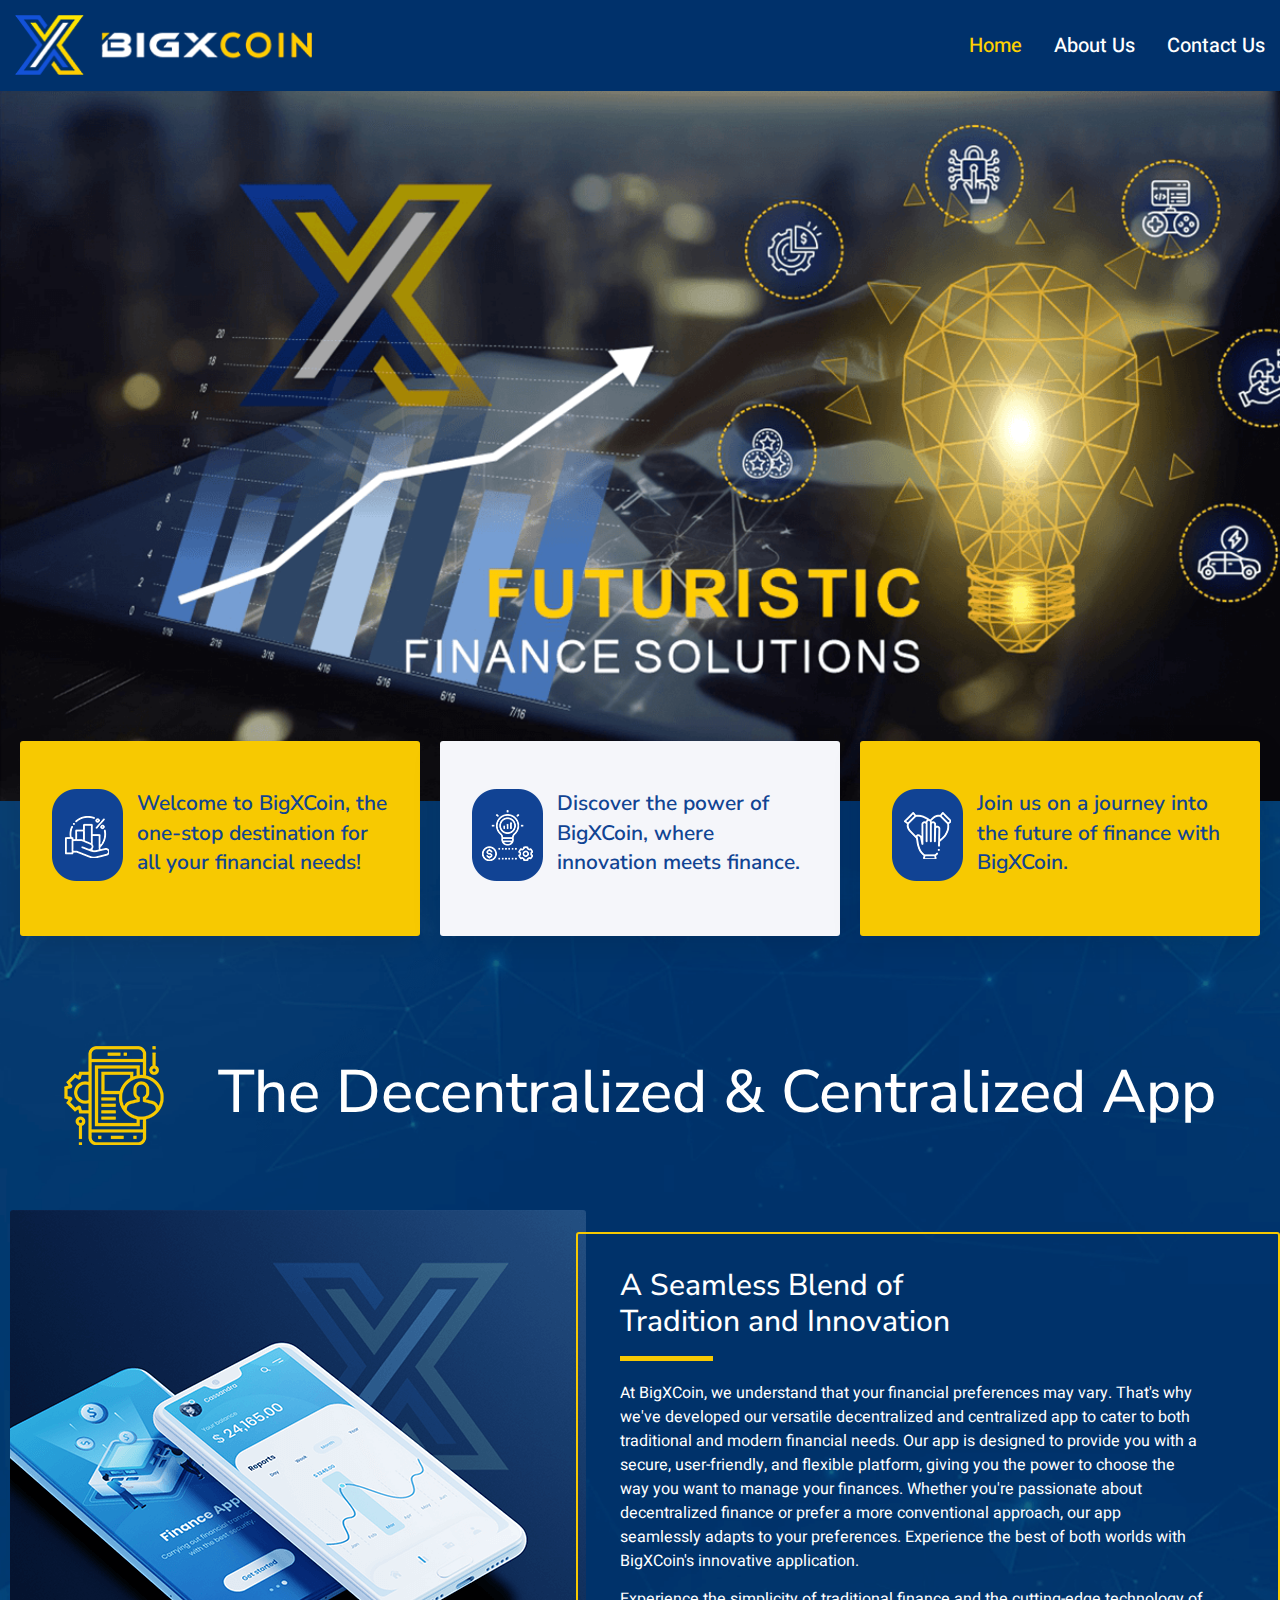
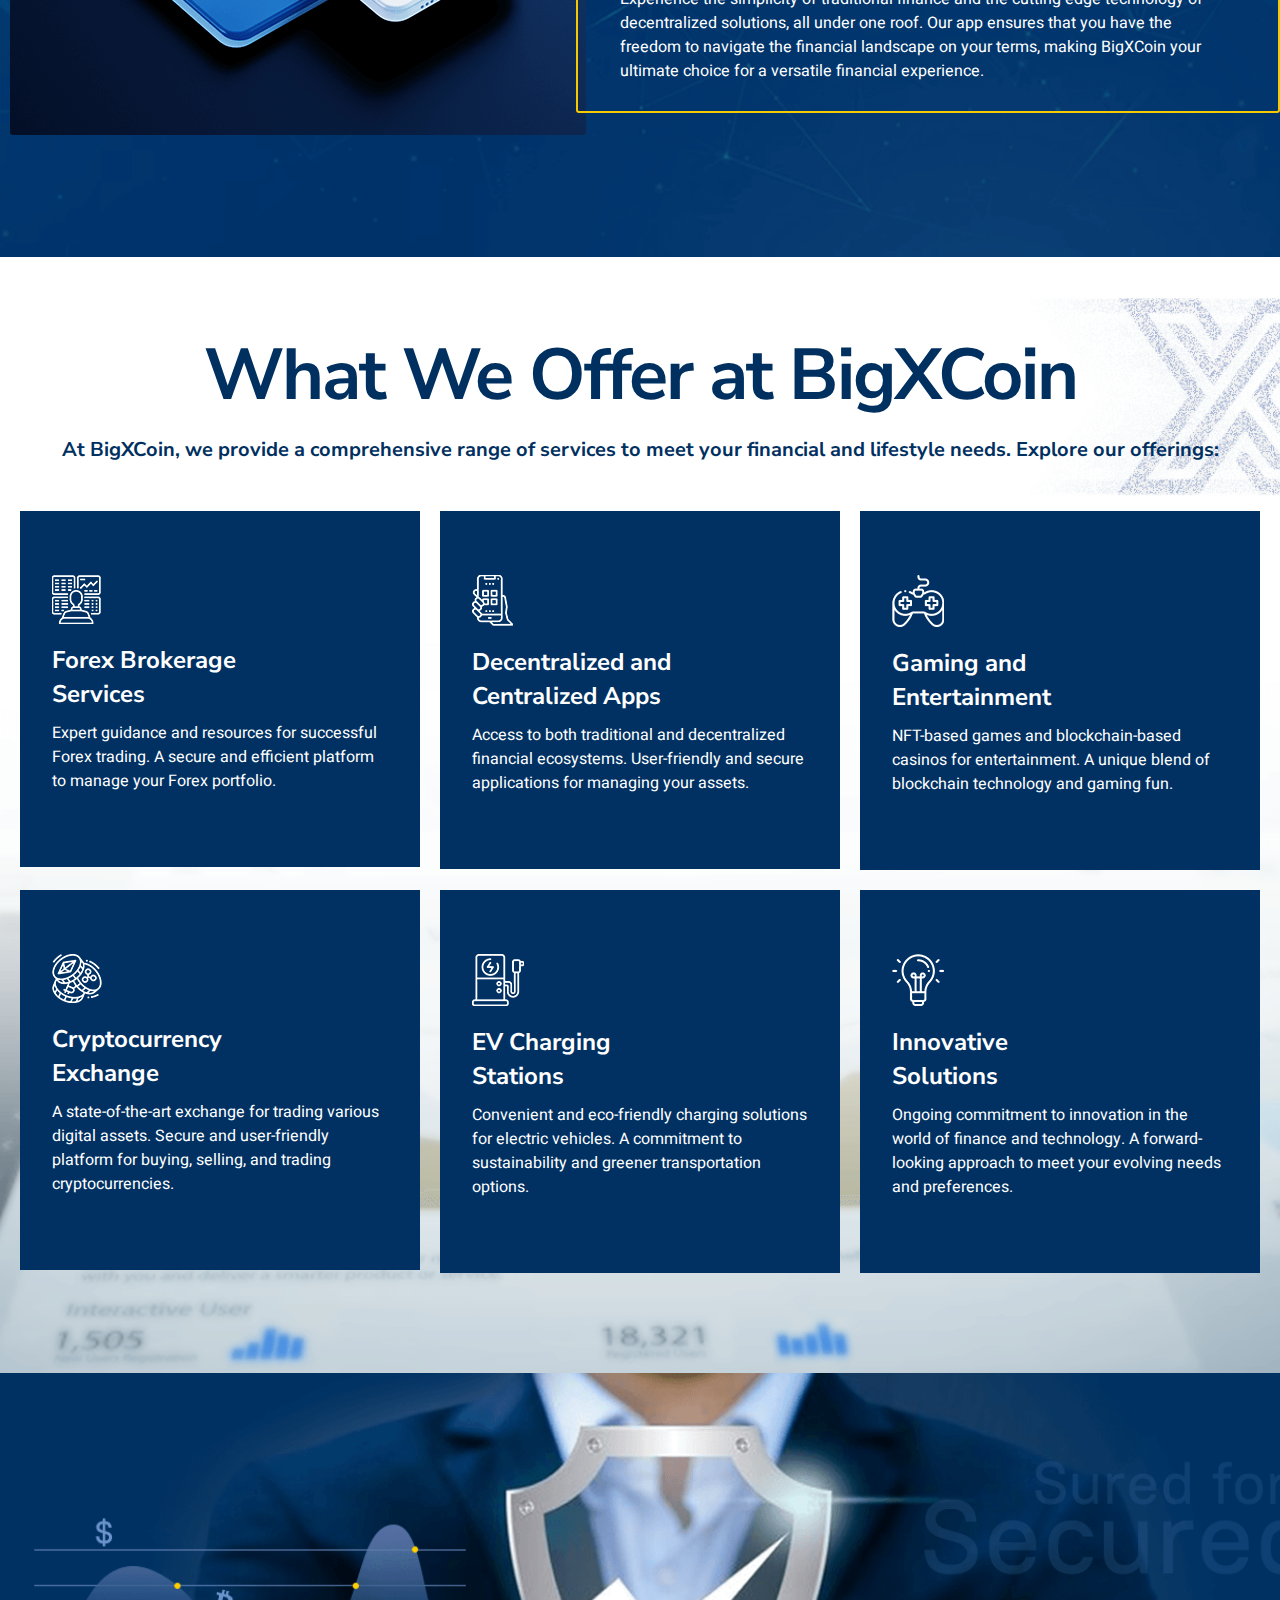
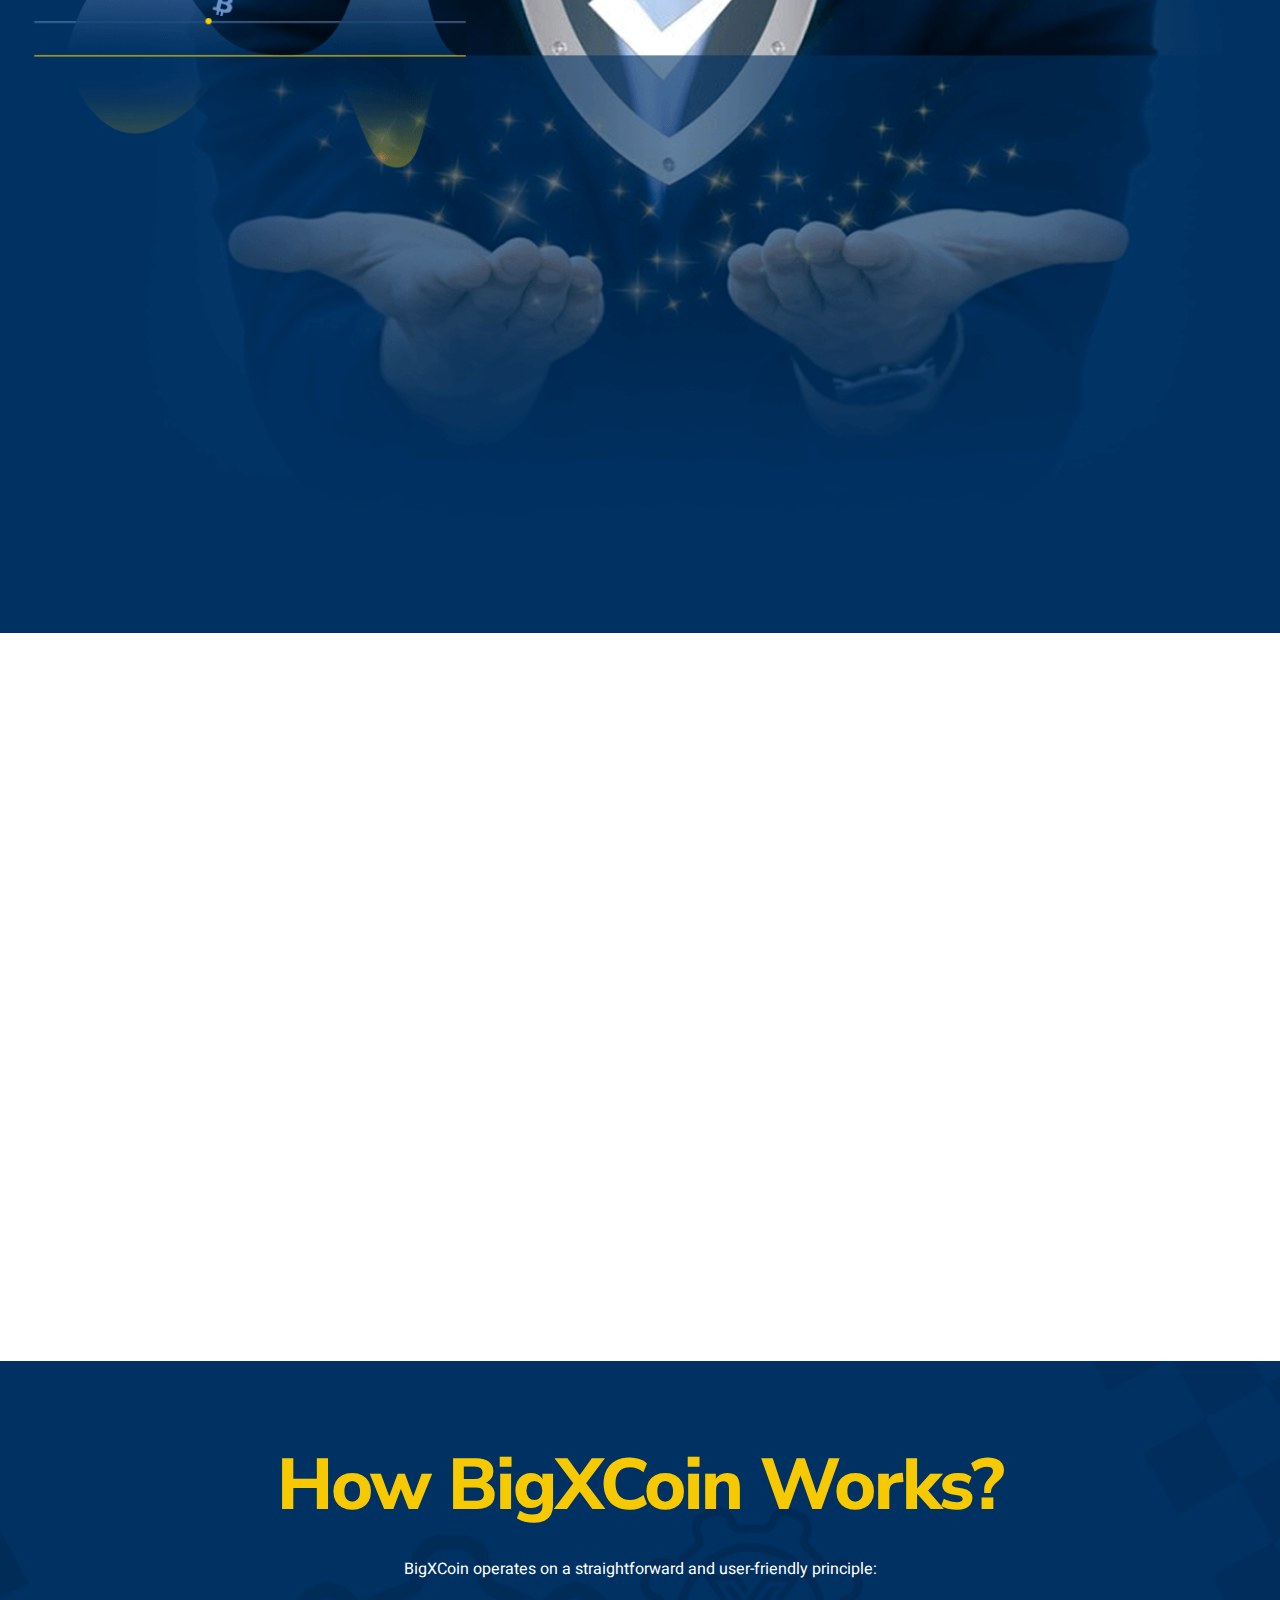
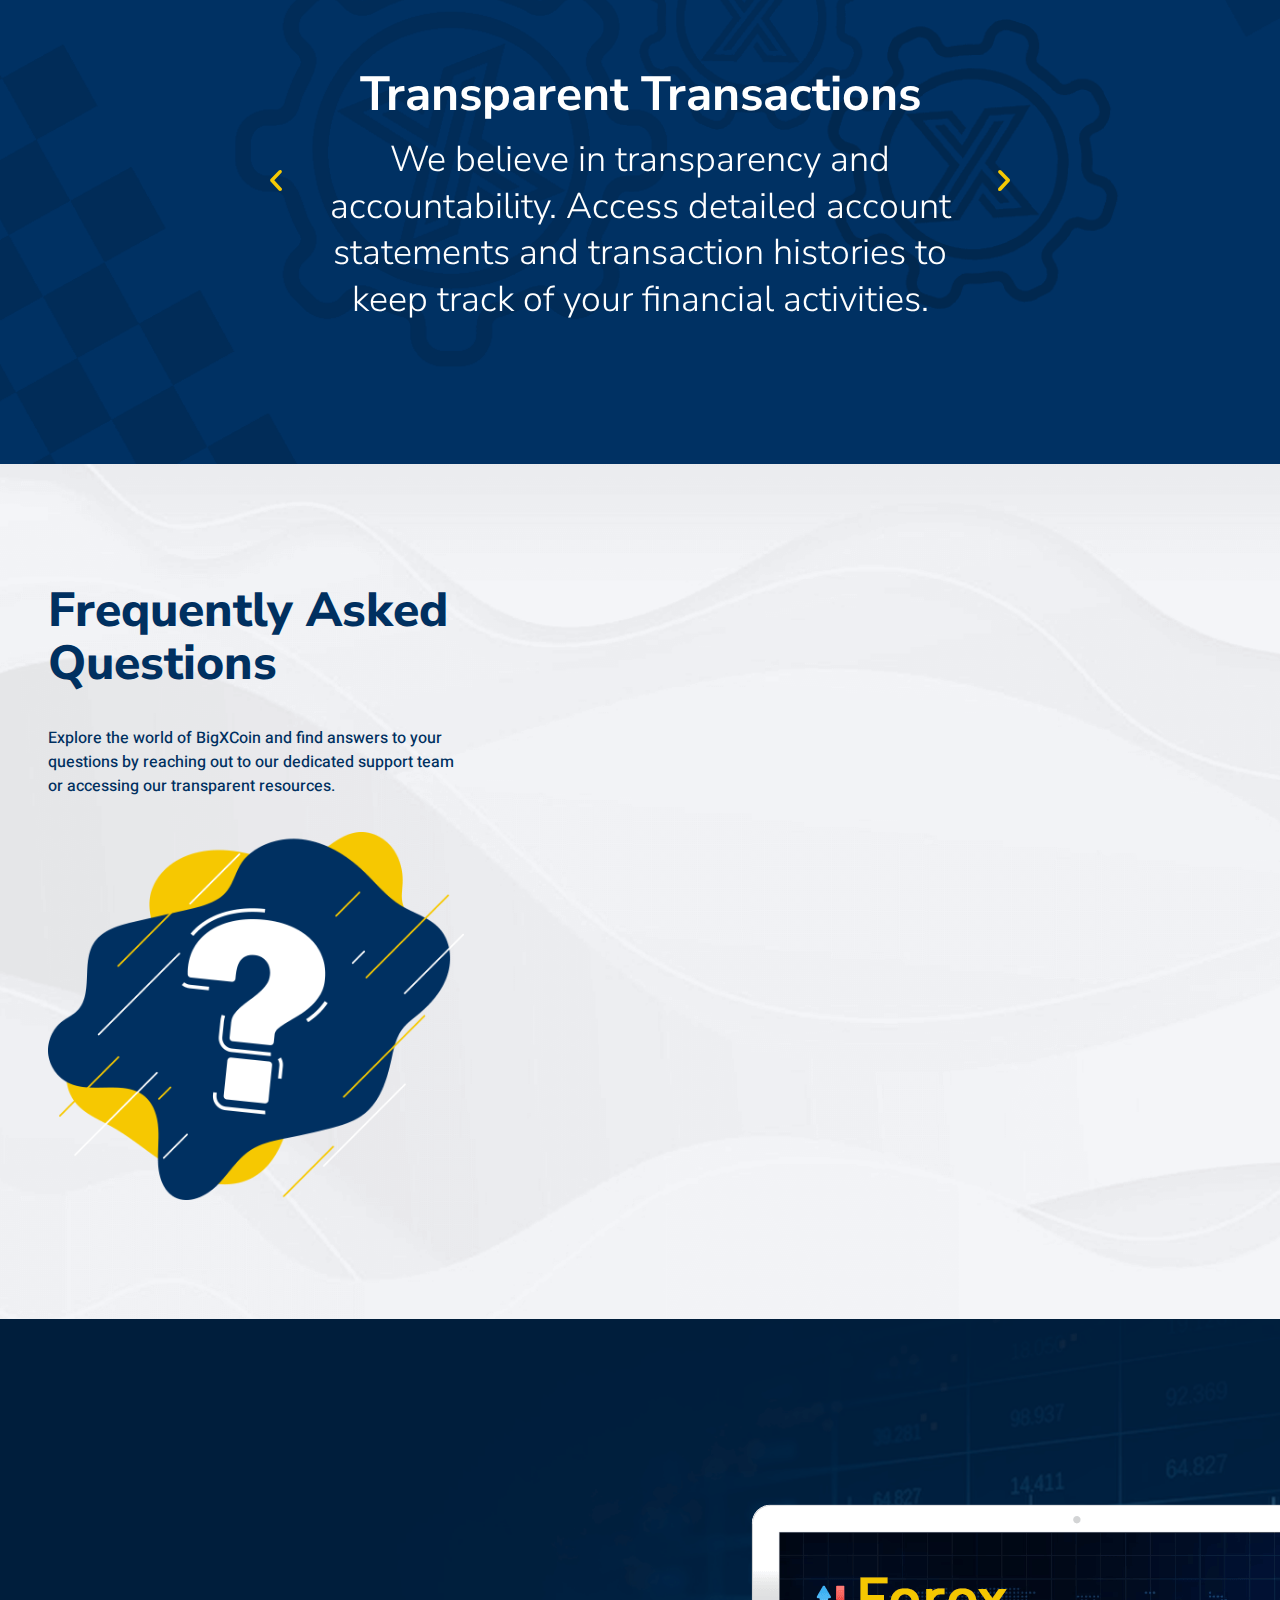
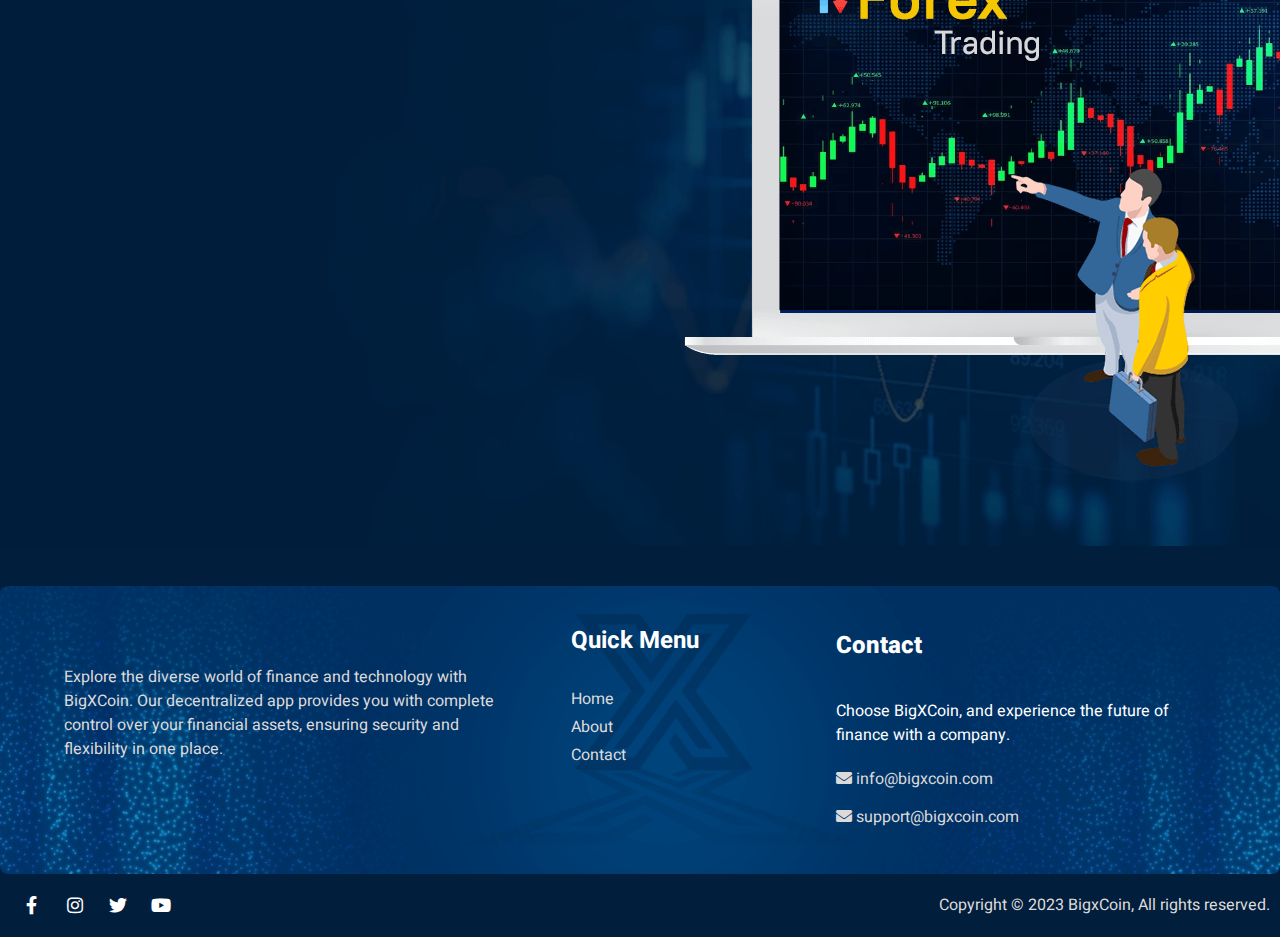
==== commit 8acdb357: "Chnages done" ====
--- a/index.html
+++ b/index.html
@@ -3338,8 +3338,8 @@
 														content: "" !important
 													}
 												</style>
-												<p><i class="fa fa-envelope"></i> info@bigxnetwork.com</p>
-												<p><i class="fa fa-envelope"></i> support@bigxnetwork.com</p>
+												<p><i class="fa fa-envelope"></i> info@bigxcoin.com</p>
+												<p><i class="fa fa-envelope"></i> support@bigxcoin.com</p>
 												<!-- <form class="elementor-form" method="post" name="Newsletter">
 													<input type="hidden" name="post_id" value="206">
 													<input type="hidden" name="form_id" value="20b93f9">
--- a/wp-content/uploads/sites/14/elementor/css/post-5837c00.css
+++ b/wp-content/uploads/sites/14/elementor/css/post-5837c00.css
@@ -3228,7 +3228,7 @@
 	}
 
 	.elementor-583 .elementor-element.elementor-element-2fd1691 {
-		padding: 2em 0em 2em 0em;
+		padding: 4em 0em 2em 0em;
 	}
 
 	.elementor-583 .elementor-element.elementor-element-ffaecfe {
@@ -3716,4 +3716,13 @@
 		width: 300px !important;
 		left: 25px !important;
 	}
+	#homesec4 {
+		background-image: none !important;
+		background-color: #003163;
+	}
+	.elementor-583 .elementor-element.elementor-element-2fd1691 {
+		background-image: url(../../../../../../images/Home/04/Section04Image.png);
+		background-repeat: no-repeat;
+		background-size: contain;
+	}
 }--- a/wp-content/uploads/sites/14/elementor/css/post-337c00.css
+++ b/wp-content/uploads/sites/14/elementor/css/post-337c00.css
@@ -241,9 +241,15 @@
 	.elementor-33 .elementor-element.elementor-element-d877517 {
 		width: 80%;
 	}
+	.elementor-33 .elementor-element.elementor-element-394a1f2 .elementor-container {
+		align-items: center;
+	}
 
 	.elementor-33 .elementor-element.elementor-element-14070be {
-		text-align: right;
+		text-align: center;
+	}
+	.elementor-33 .elementor-element.elementor-element-14070be img {
+		max-width: 62%;
 	}
 
 	.elementor-33 .elementor-element.elementor-element-7f30b3d {
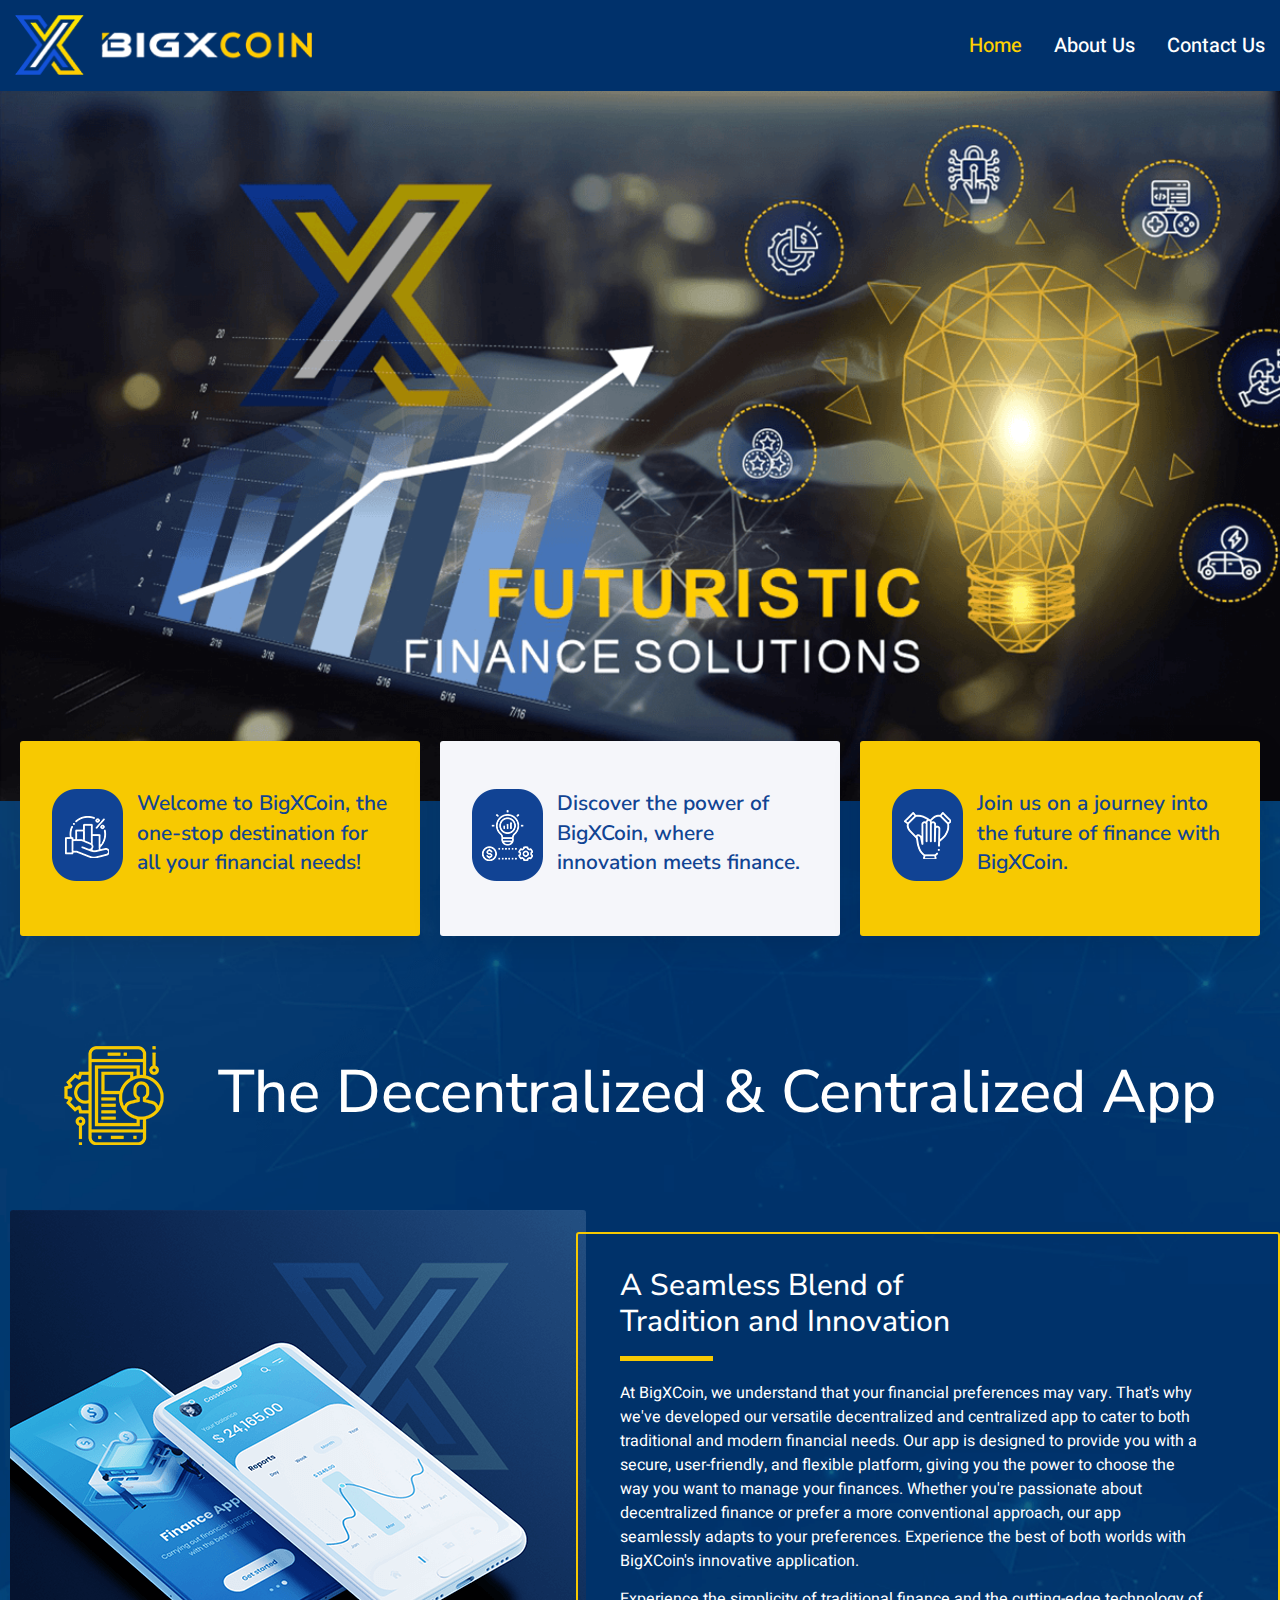
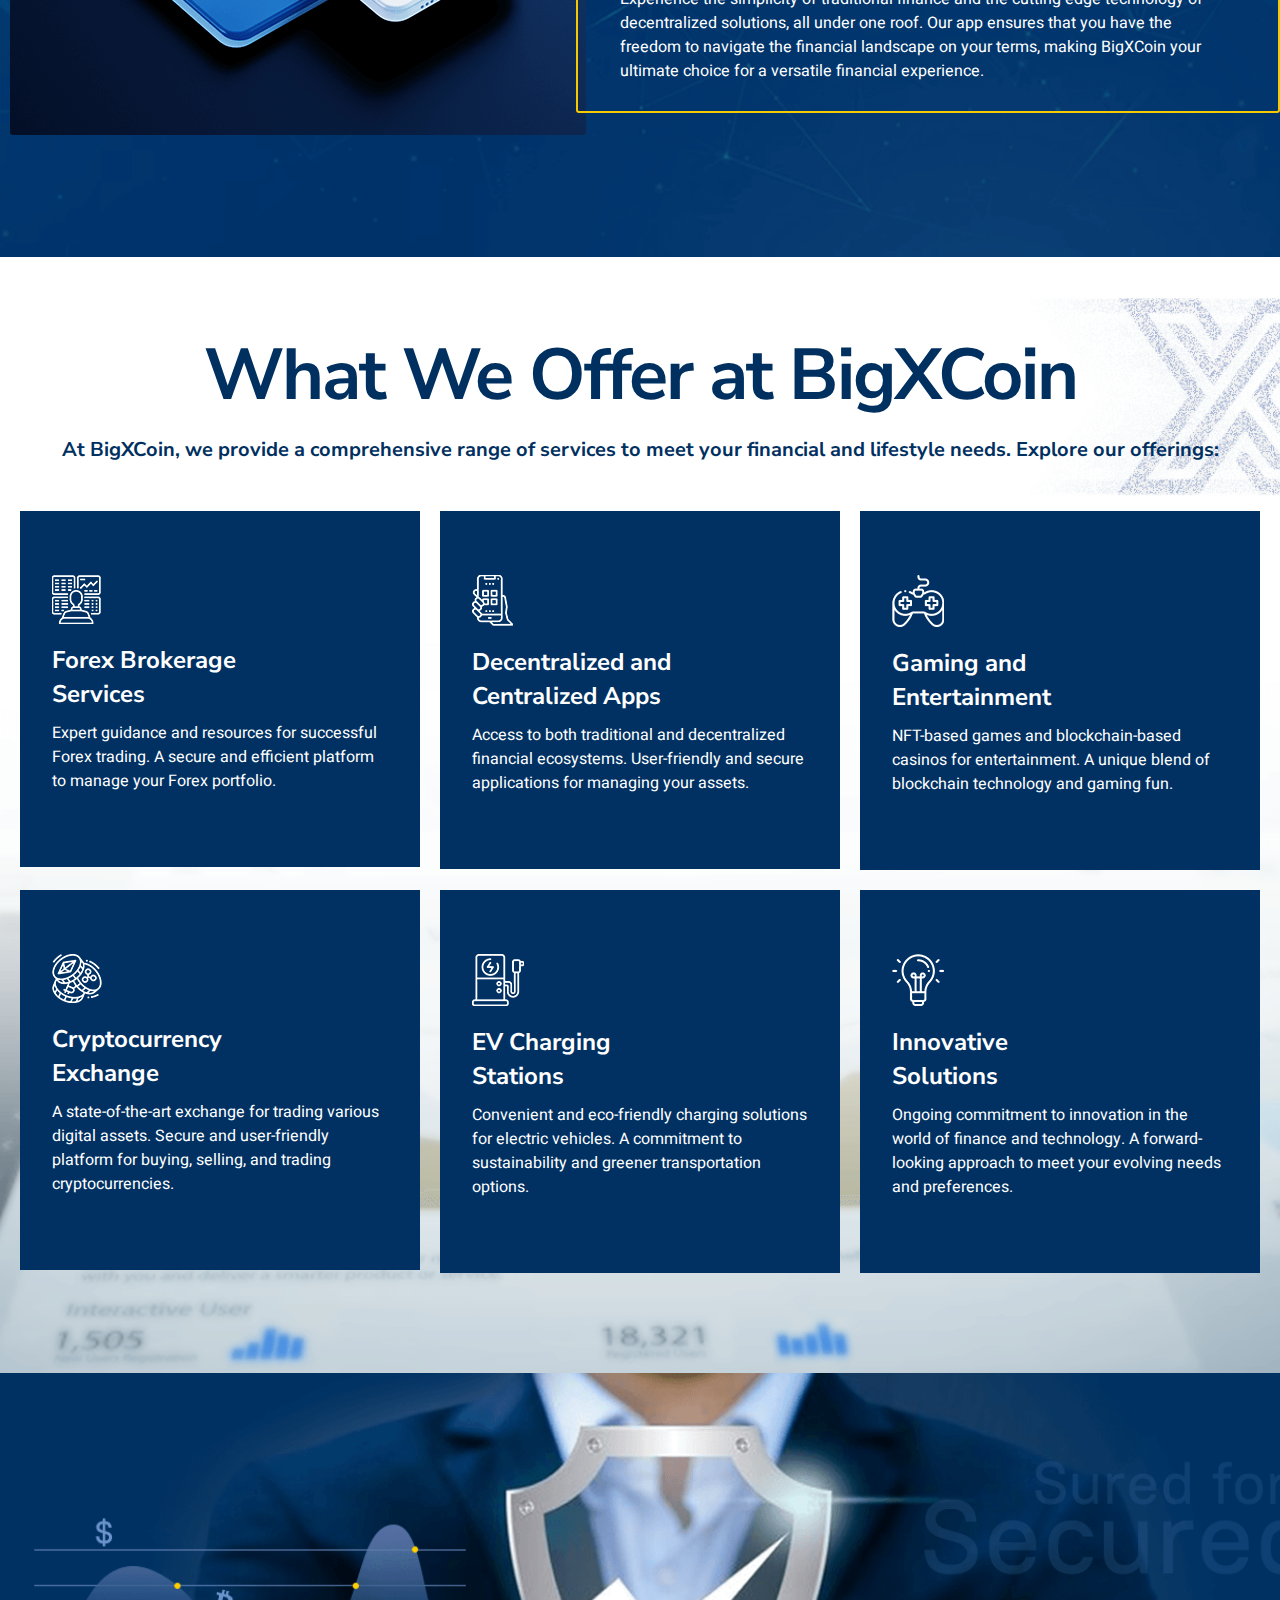
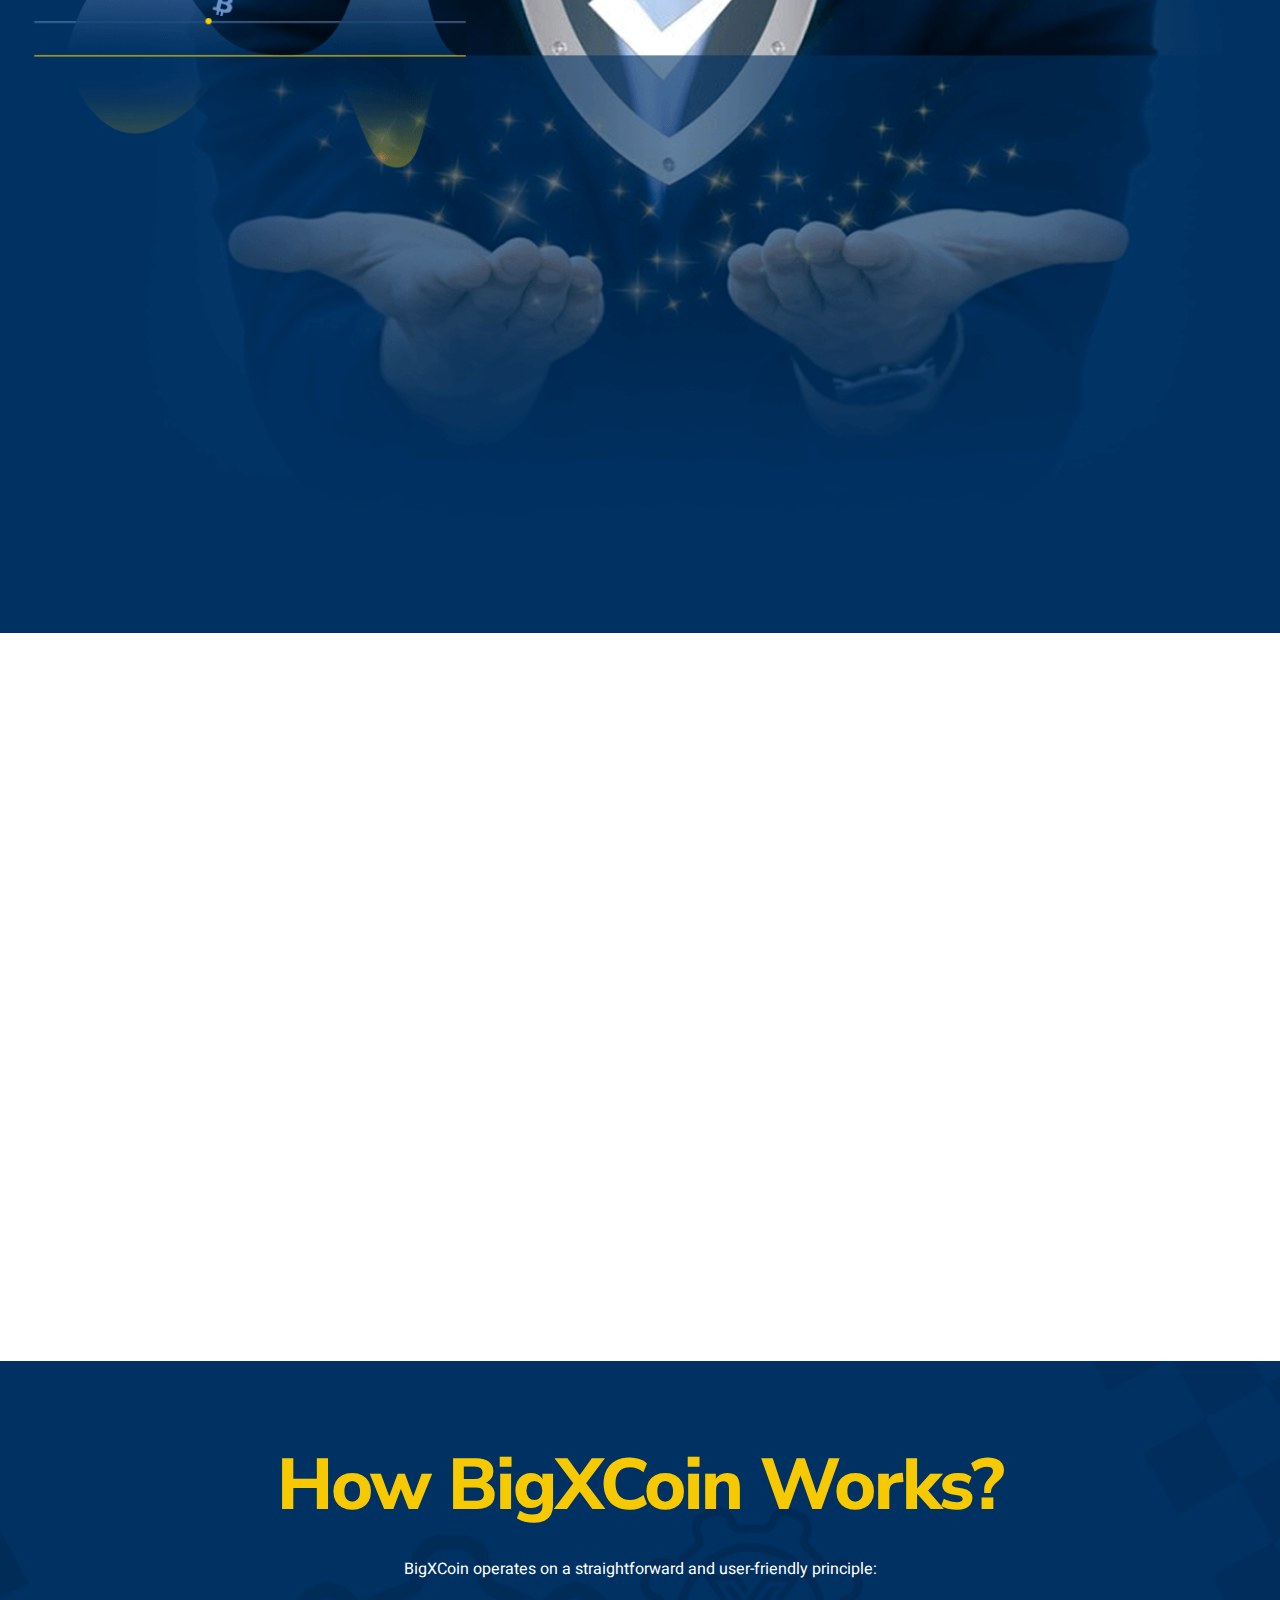
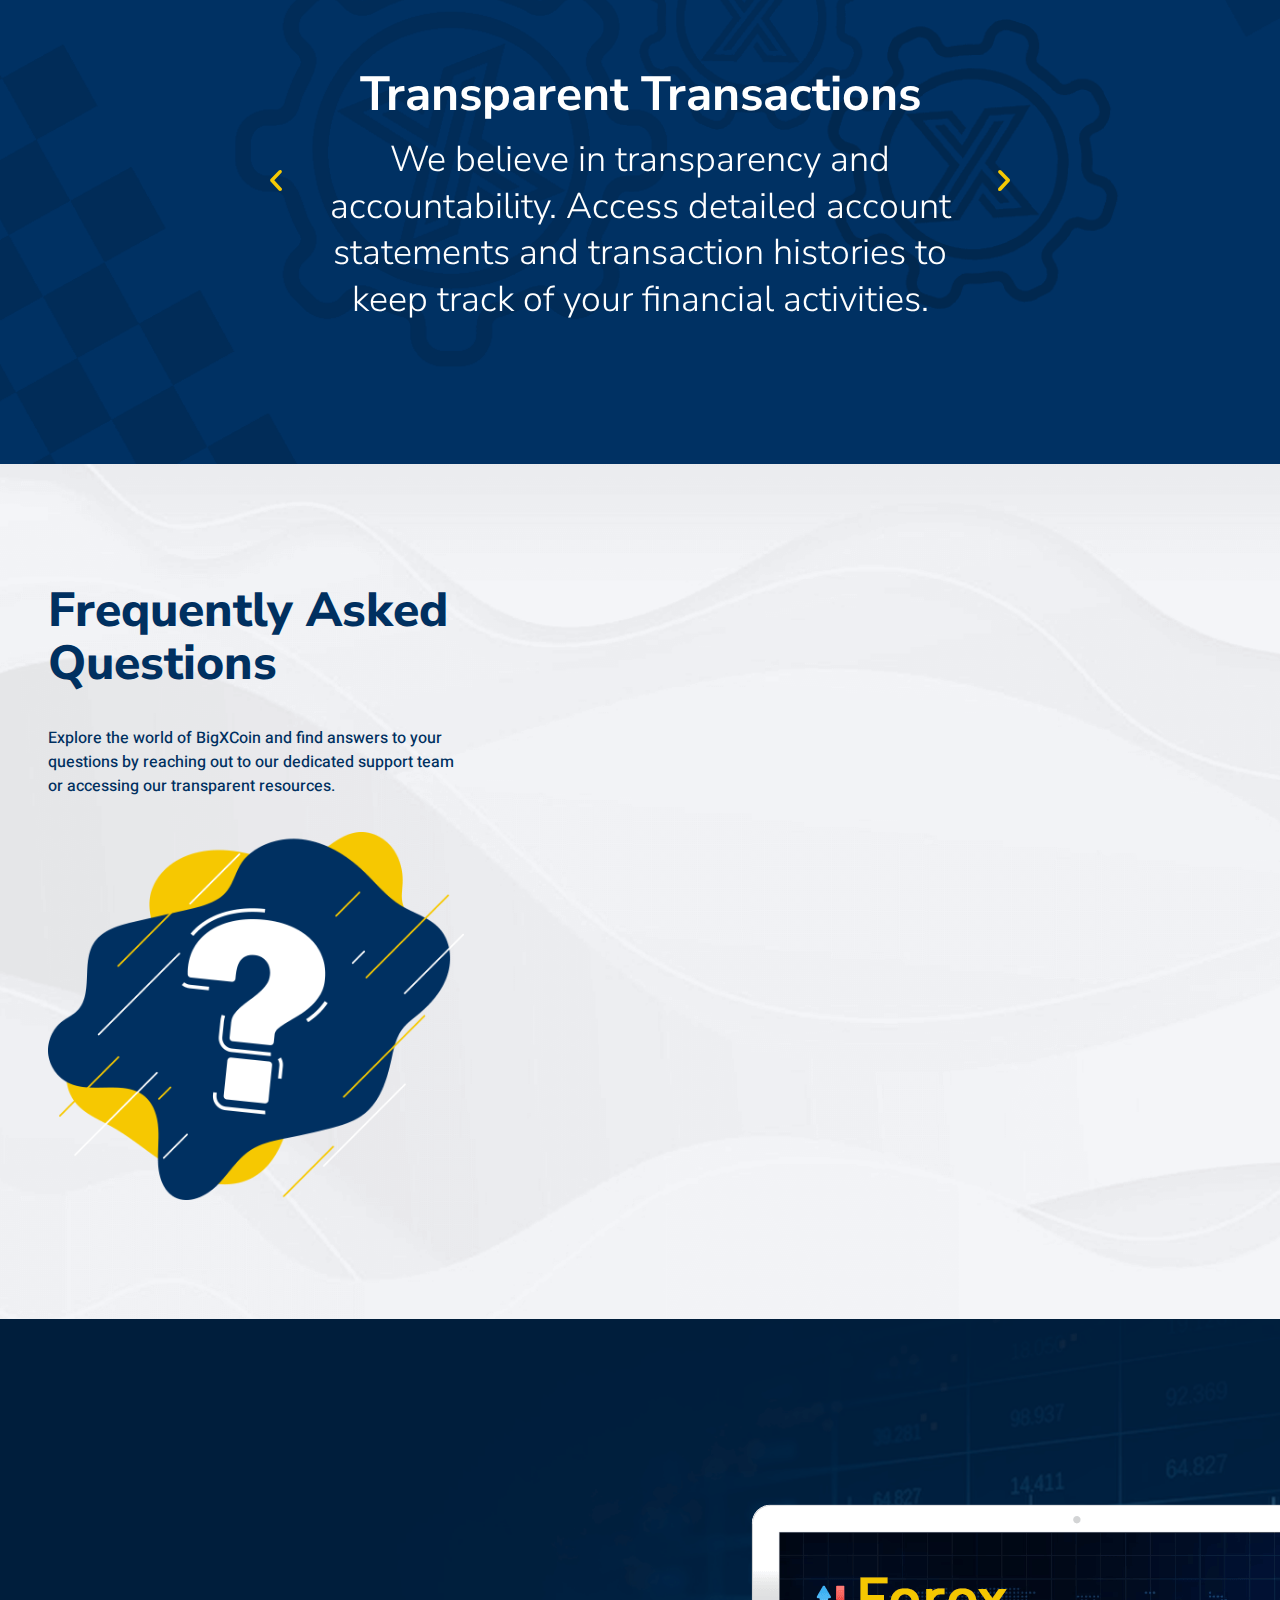
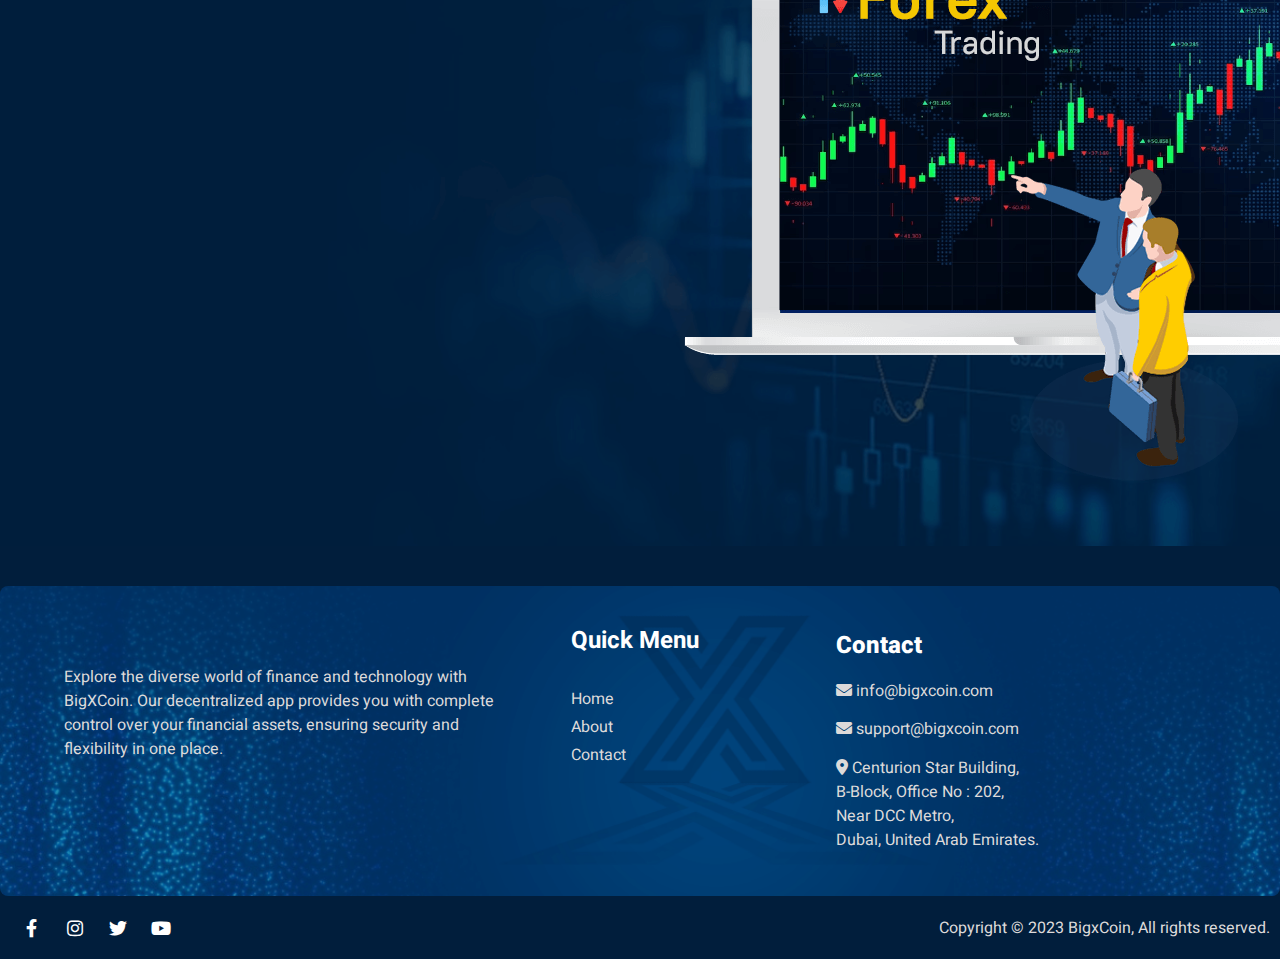
==== commit 9023b804: "Address added" ====
--- a/index.html
+++ b/index.html
@@ -3055,20 +3055,20 @@
 										</div> -->
 										<div class="elementor-element elementor-element-3a8cb68 elementor-widget elementor-widget-heading"
 											data-id="3a8cb68" data-element_type="widget"
-											data-widget_type="heading.default">
+											data-widget_type="heading.default" style="margin-bottom: 0px;"> 
 											<div class="elementor-widget-container">
 												<h4 class="elementor-heading-title elementor-size-default"
 													style="font-weight: 800;">Contact</h4>
 											</div>
 										</div>
-										<div class="elementor-element elementor-element-1aaf225 elementor-widget elementor-widget-heading"
+										<!-- <div class="elementor-element elementor-element-1aaf225 elementor-widget elementor-widget-heading"
 											data-id="1aaf225" data-element_type="widget"
 											data-widget_type="heading.default">
 											<div class="elementor-widget-container">
 												<div class="elementor-heading-title elementor-size-default">Choose
 													BigXCoin, and experience the future of finance with a company.</div>
 											</div>
-										</div>
+										</div> -->
 										<div class="elementor-element elementor-element-20b93f9 elementor-button-align-start elementor-tablet-button-align-stretch elementor-widget elementor-widget-form"
 											data-id="20b93f9" data-element_type="widget"
 											data-settings="{&quot;button_width&quot;:&quot;40&quot;,&quot;button_width_tablet&quot;:&quot;100&quot;,&quot;step_next_label&quot;:&quot;Next&quot;,&quot;step_previous_label&quot;:&quot;Previous&quot;,&quot;step_type&quot;:&quot;number_text&quot;,&quot;step_icon_shape&quot;:&quot;circle&quot;}"
@@ -3340,6 +3340,9 @@
 												</style>
 												<p><i class="fa fa-envelope"></i> info@bigxcoin.com</p>
 												<p><i class="fa fa-envelope"></i> support@bigxcoin.com</p>
+												<p><i class="fa-solid fa-location-dot"></i> Centurion Star Building, <br>B-Block, Office No : 202, 
+													<br>Near DCC Metro,
+													<br>Dubai, United Arab Emirates.</p>
 												<!-- <form class="elementor-form" method="post" name="Newsletter">
 													<input type="hidden" name="post_id" value="206">
 													<input type="hidden" name="form_id" value="20b93f9">
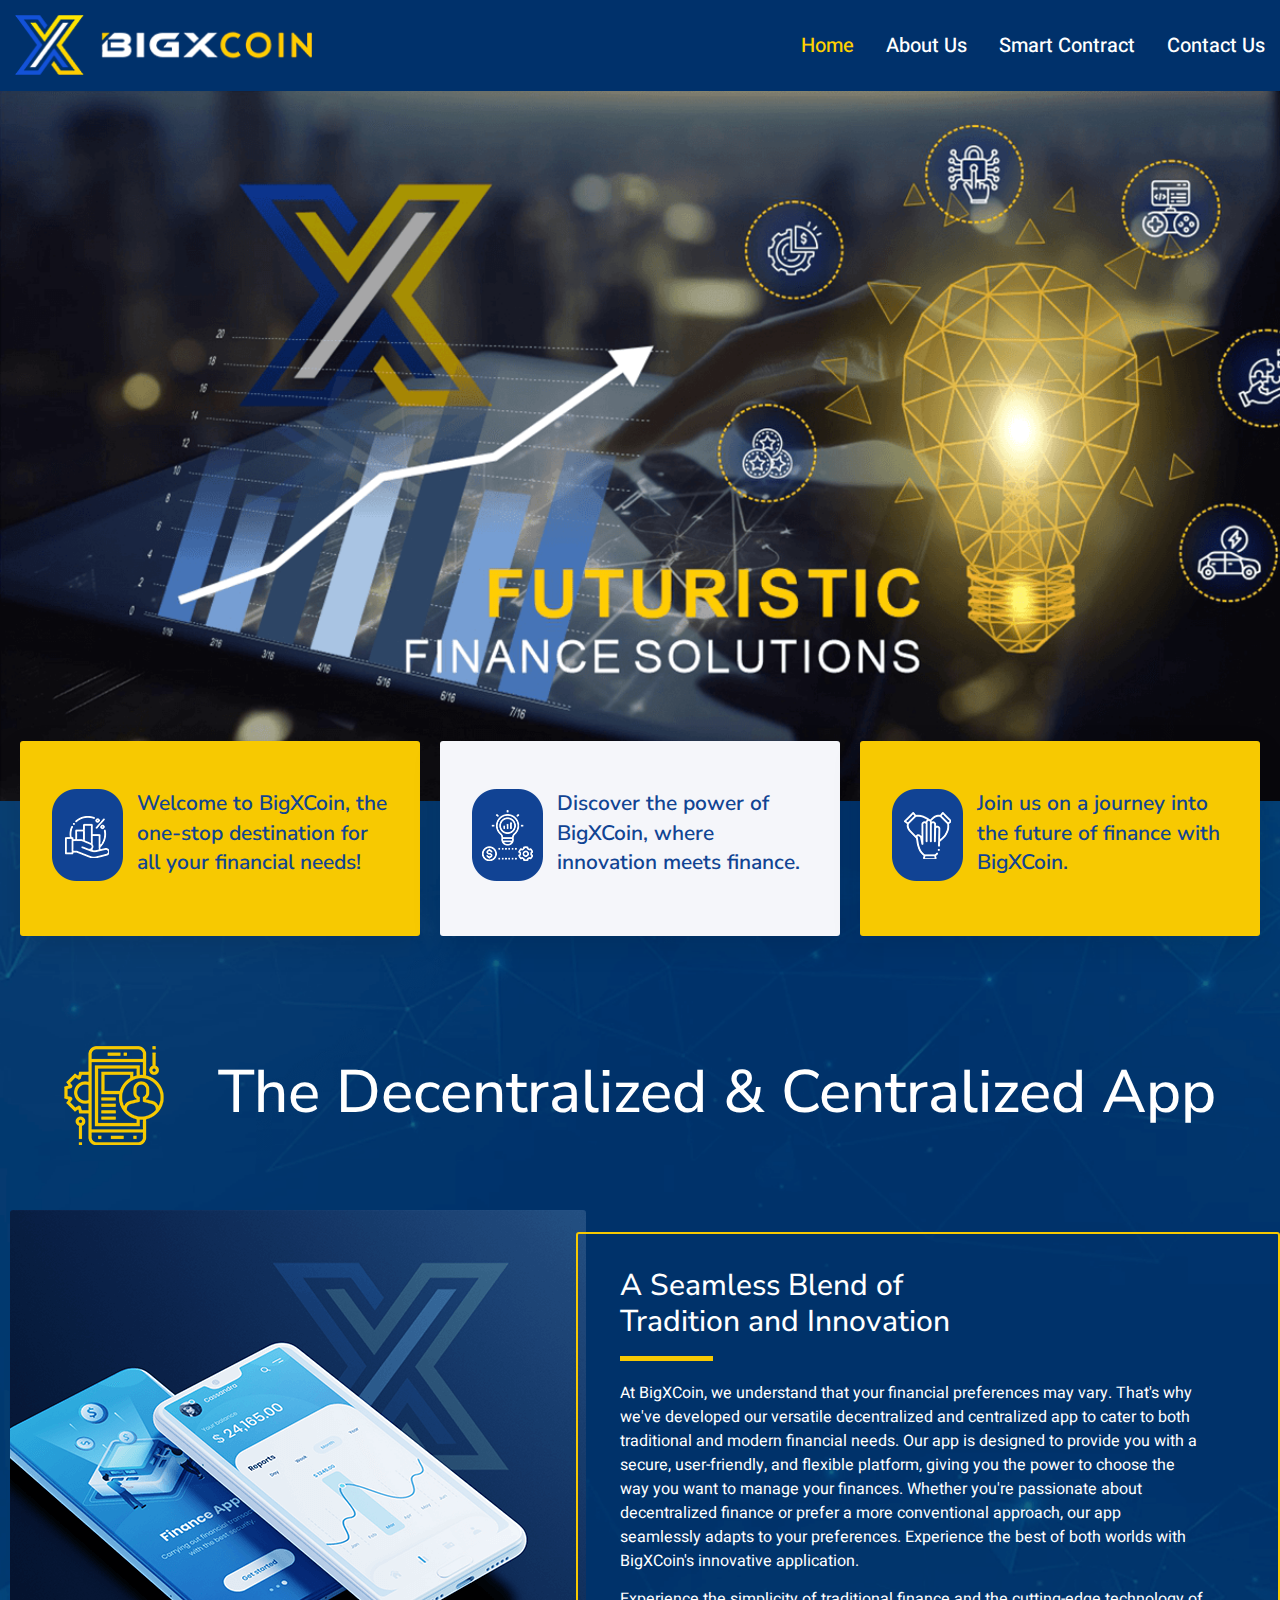
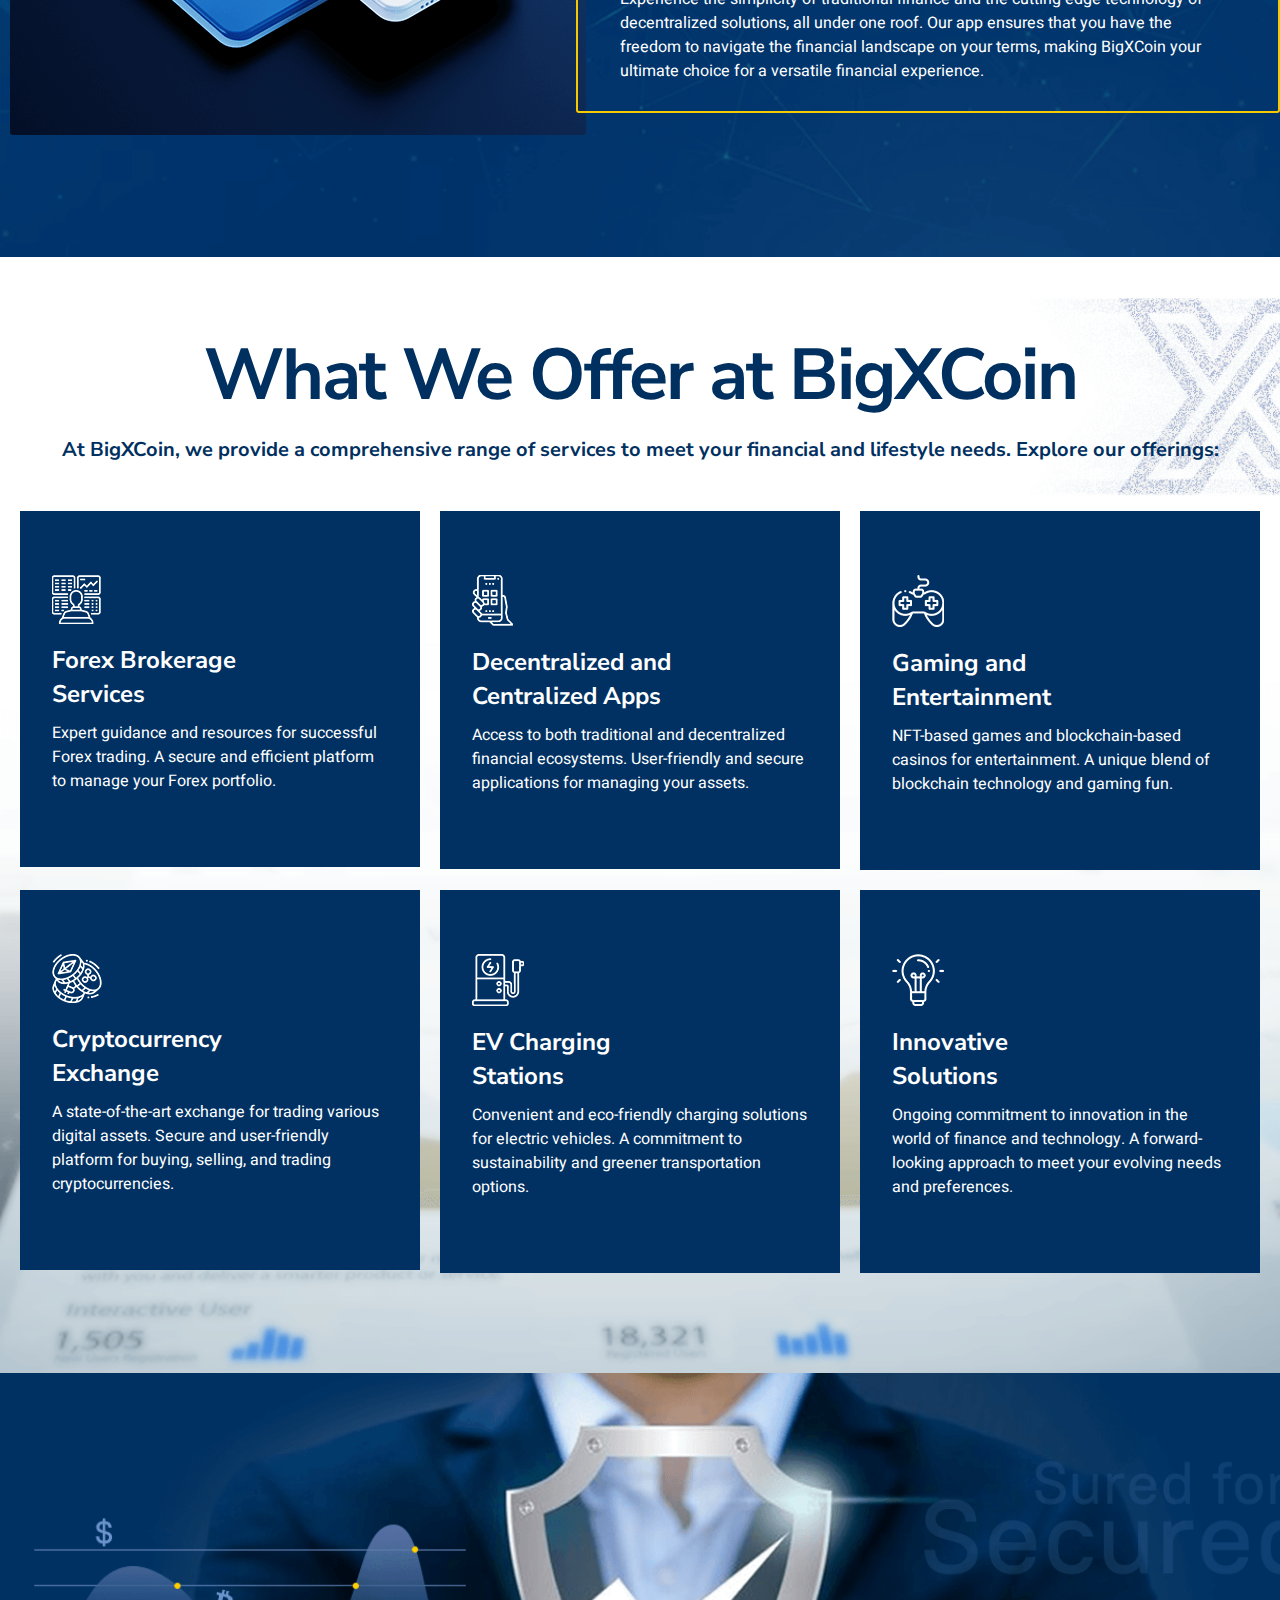
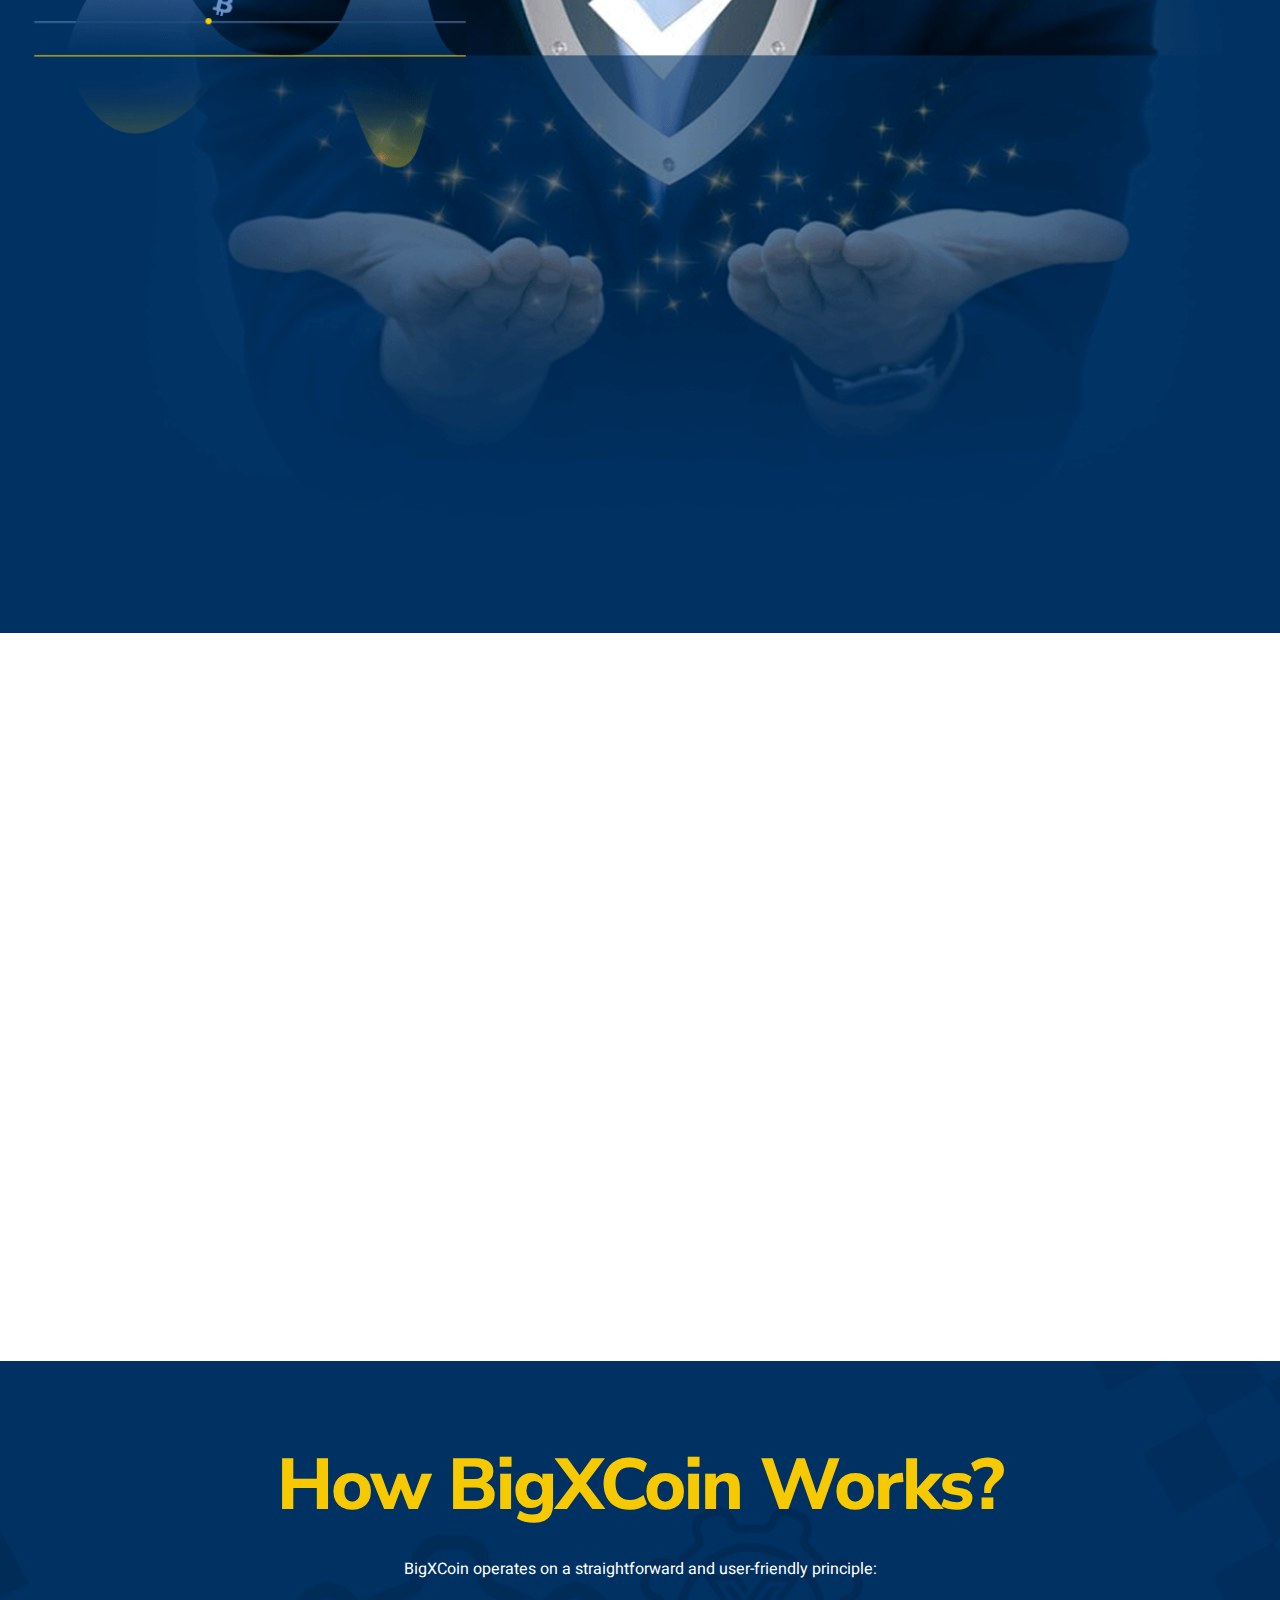
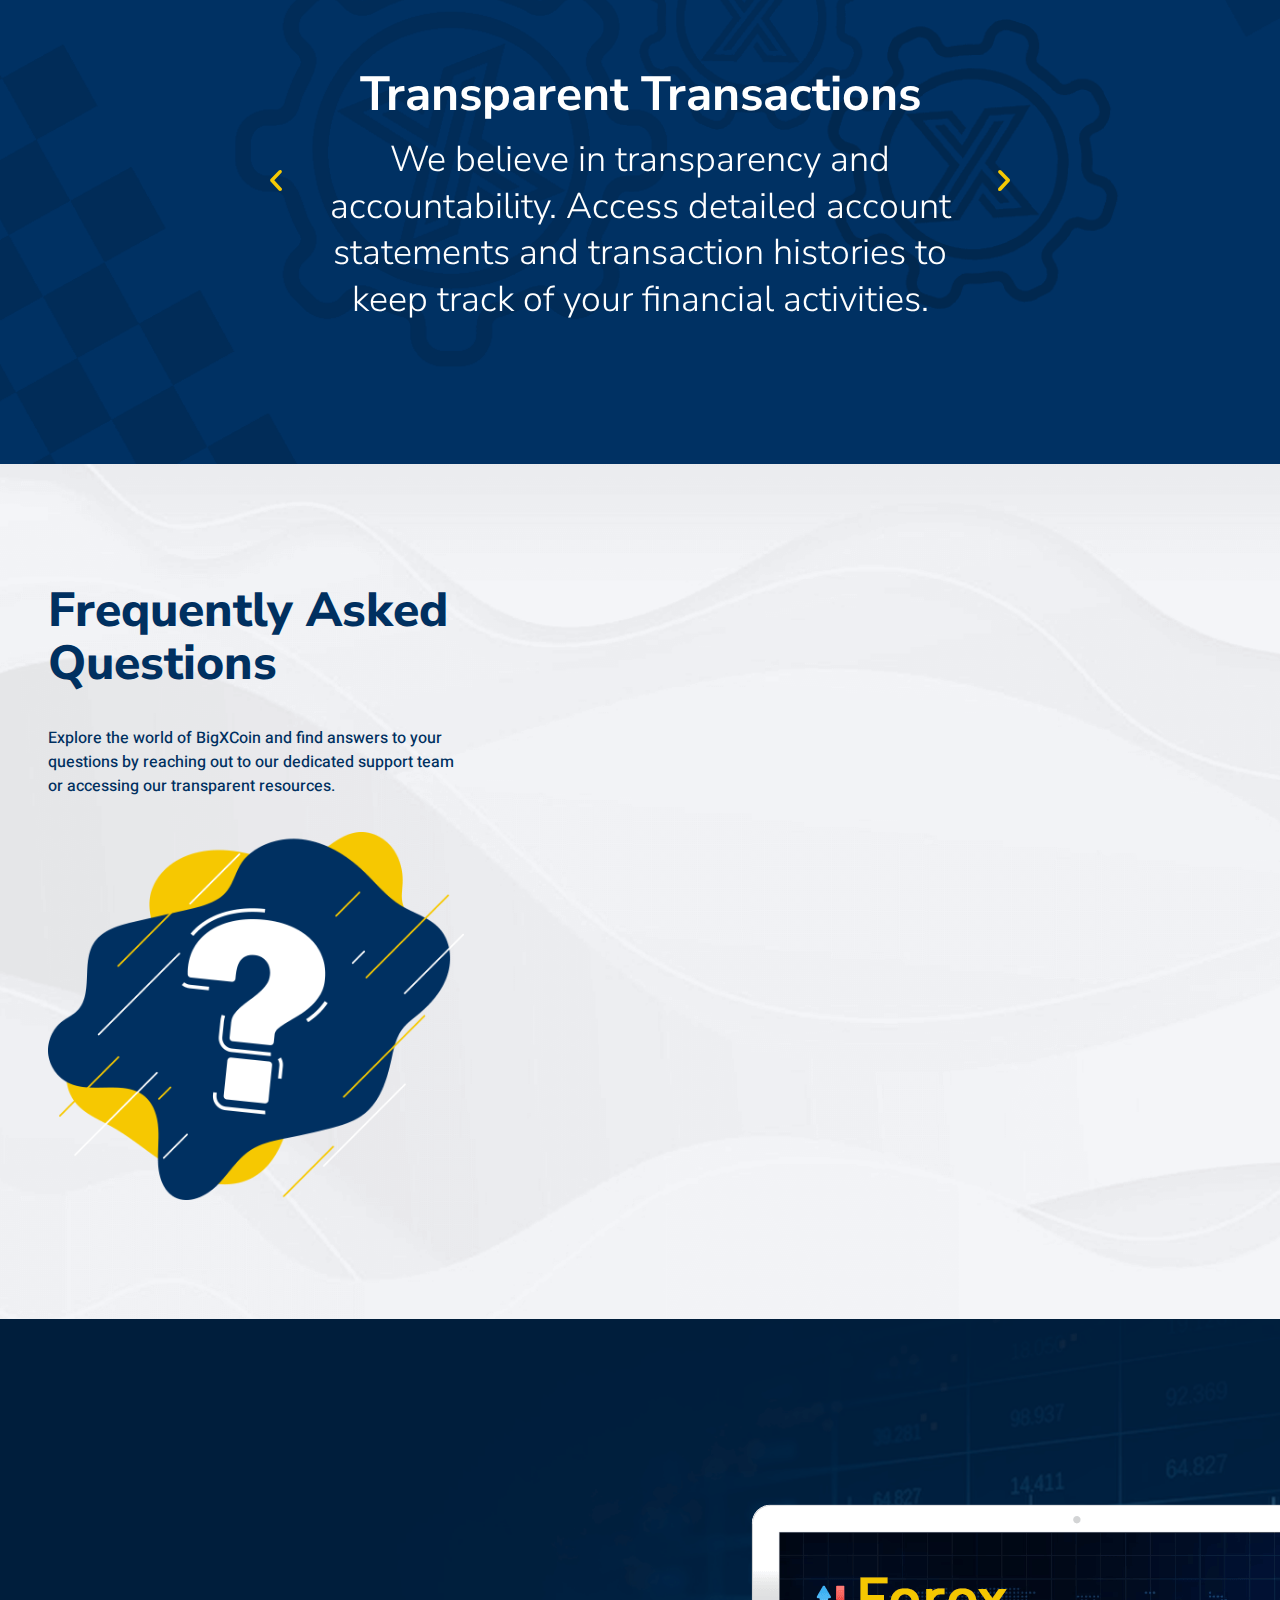
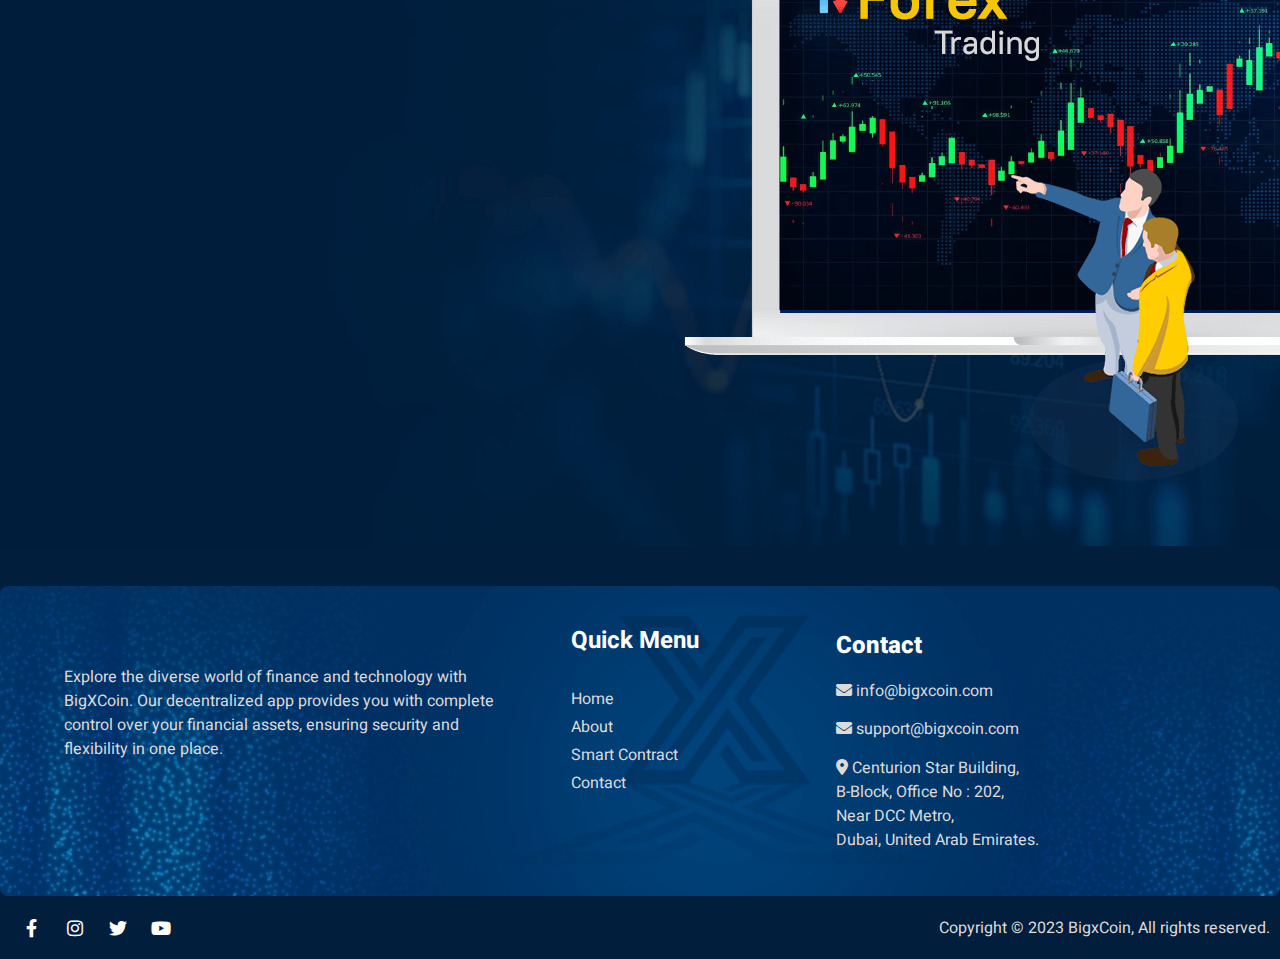
==== commit 4152e256: "Tokenomics Page updated" ====
--- a/index.html
+++ b/index.html
@@ -605,11 +605,11 @@
 																		class="elementor-sub-item">Pricing Plan</a>
 																</li>
 															</ul>
-														</li>
+														</li> -->
 														<li
 															class="menu-item menu-item-type-custom menu-item-object-custom menu-item-10">
-															<a href="../faq/index.html" class="elementor-item">FAQ</a>
-														</li> -->
+															<a href="smart-contract/index.html" class="elementor-item">Smart Contract</a>
+														</li>
 														<li
 															class="menu-item menu-item-type-custom menu-item-object-custom menu-item-12">
 															<a href="./contact-us/index.html"
@@ -689,12 +689,12 @@
 																		Plan</a>
 																</li>
 															</ul>
-														</li>
+														</li> -->
 														<li
 															class="menu-item menu-item-type-custom menu-item-object-custom menu-item-10">
-															<a href="../faq/index.html" class="elementor-item"
-																tabindex="-1">FAQ</a>
-														</li> -->
+															<a href="smart-contract/index.html" class="elementor-item"
+																tabindex="-1">Smart Contract</a>
+														</li>
 														<li
 															class="menu-item menu-item-type-custom menu-item-object-custom menu-item-12">
 															<a href="./contact-us/index.html" class="elementor-item"
@@ -2989,12 +2989,12 @@
 															class="menu-item menu-item-type-custom menu-item-object-custom menu-item-104">
 															<a href="#"
 																class="elementor-item elementor-item-anchor">Collection</a>
-														</li>
+														</li> -->
 														<li
 															class="menu-item menu-item-type-custom menu-item-object-custom menu-item-107">
 															<a href="#"
-																class="elementor-item elementor-item-anchor">Roadmap</a>
-														</li> -->
+																class="elementor-item elementor-item-anchor">Smart Contract</a>
+														</li>
 														
 														<li
 															class="menu-item menu-item-type-custom menu-item-object-custom menu-item-106">
